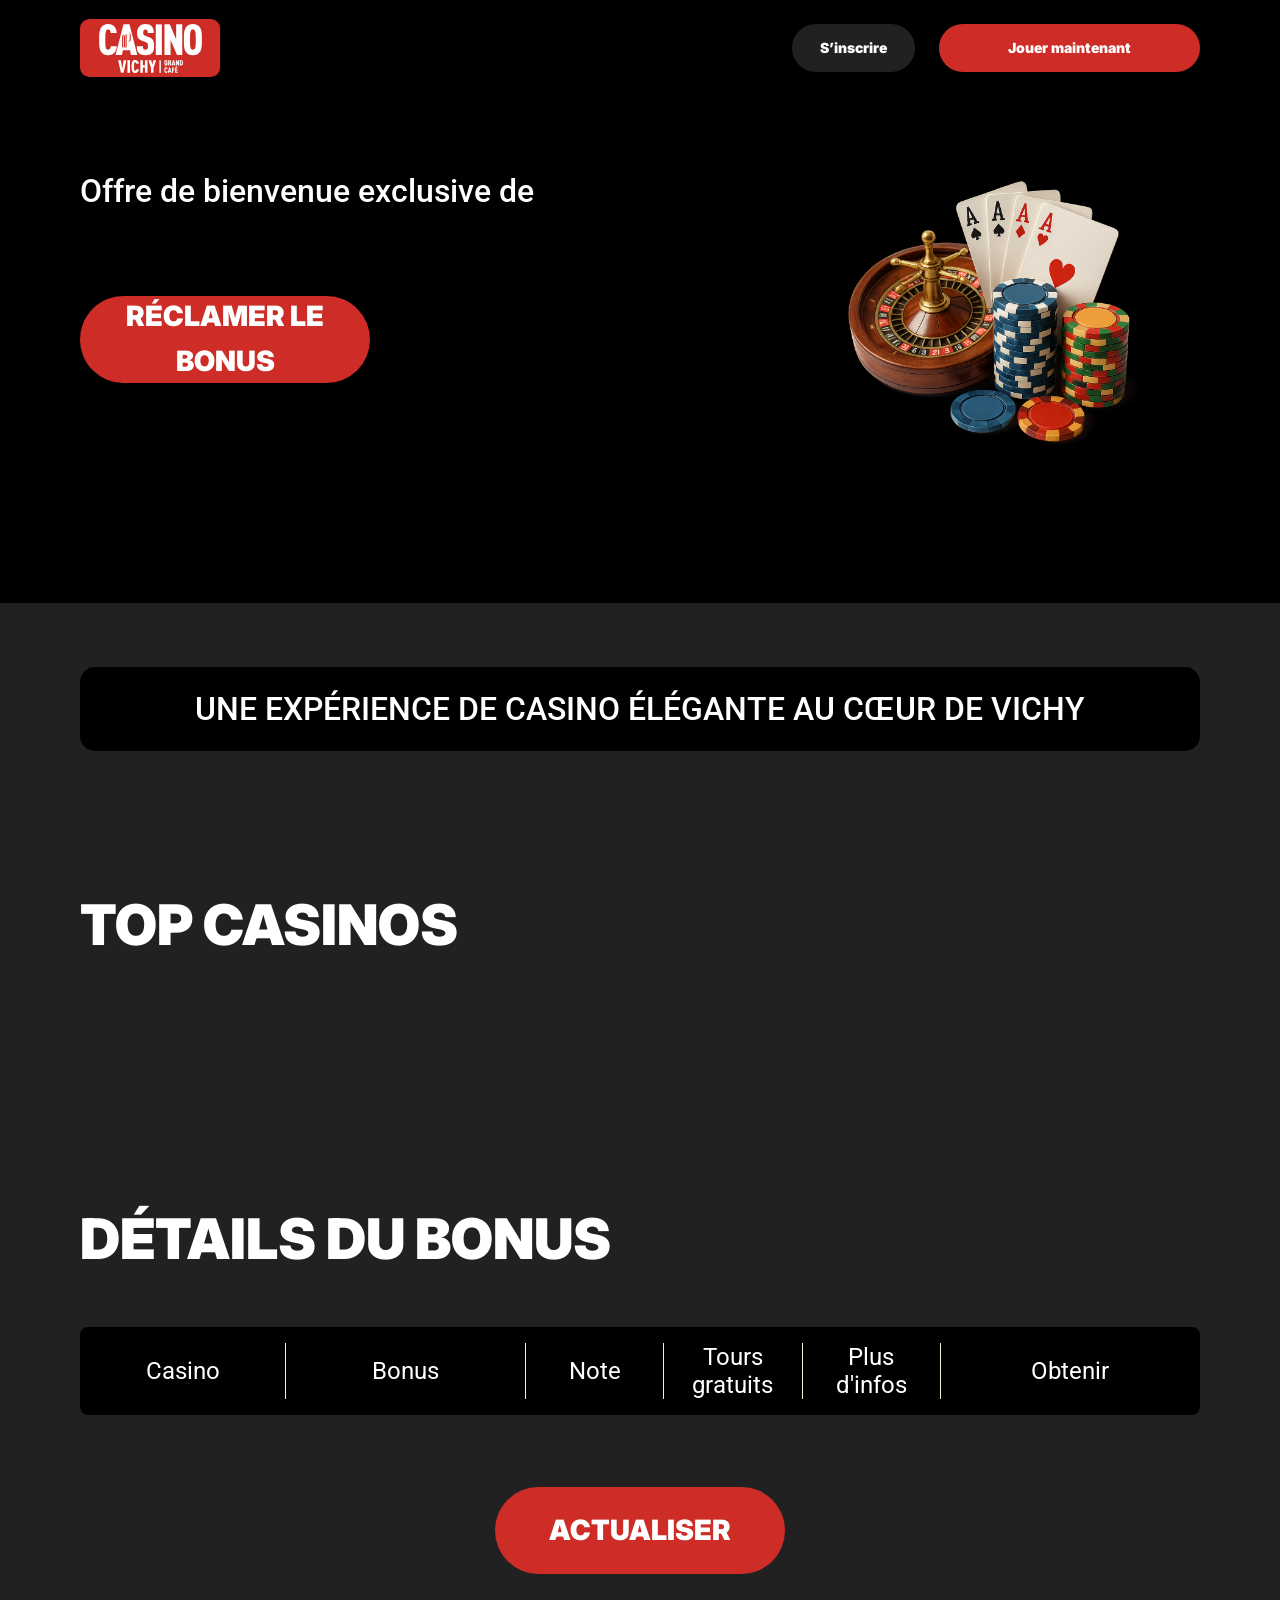
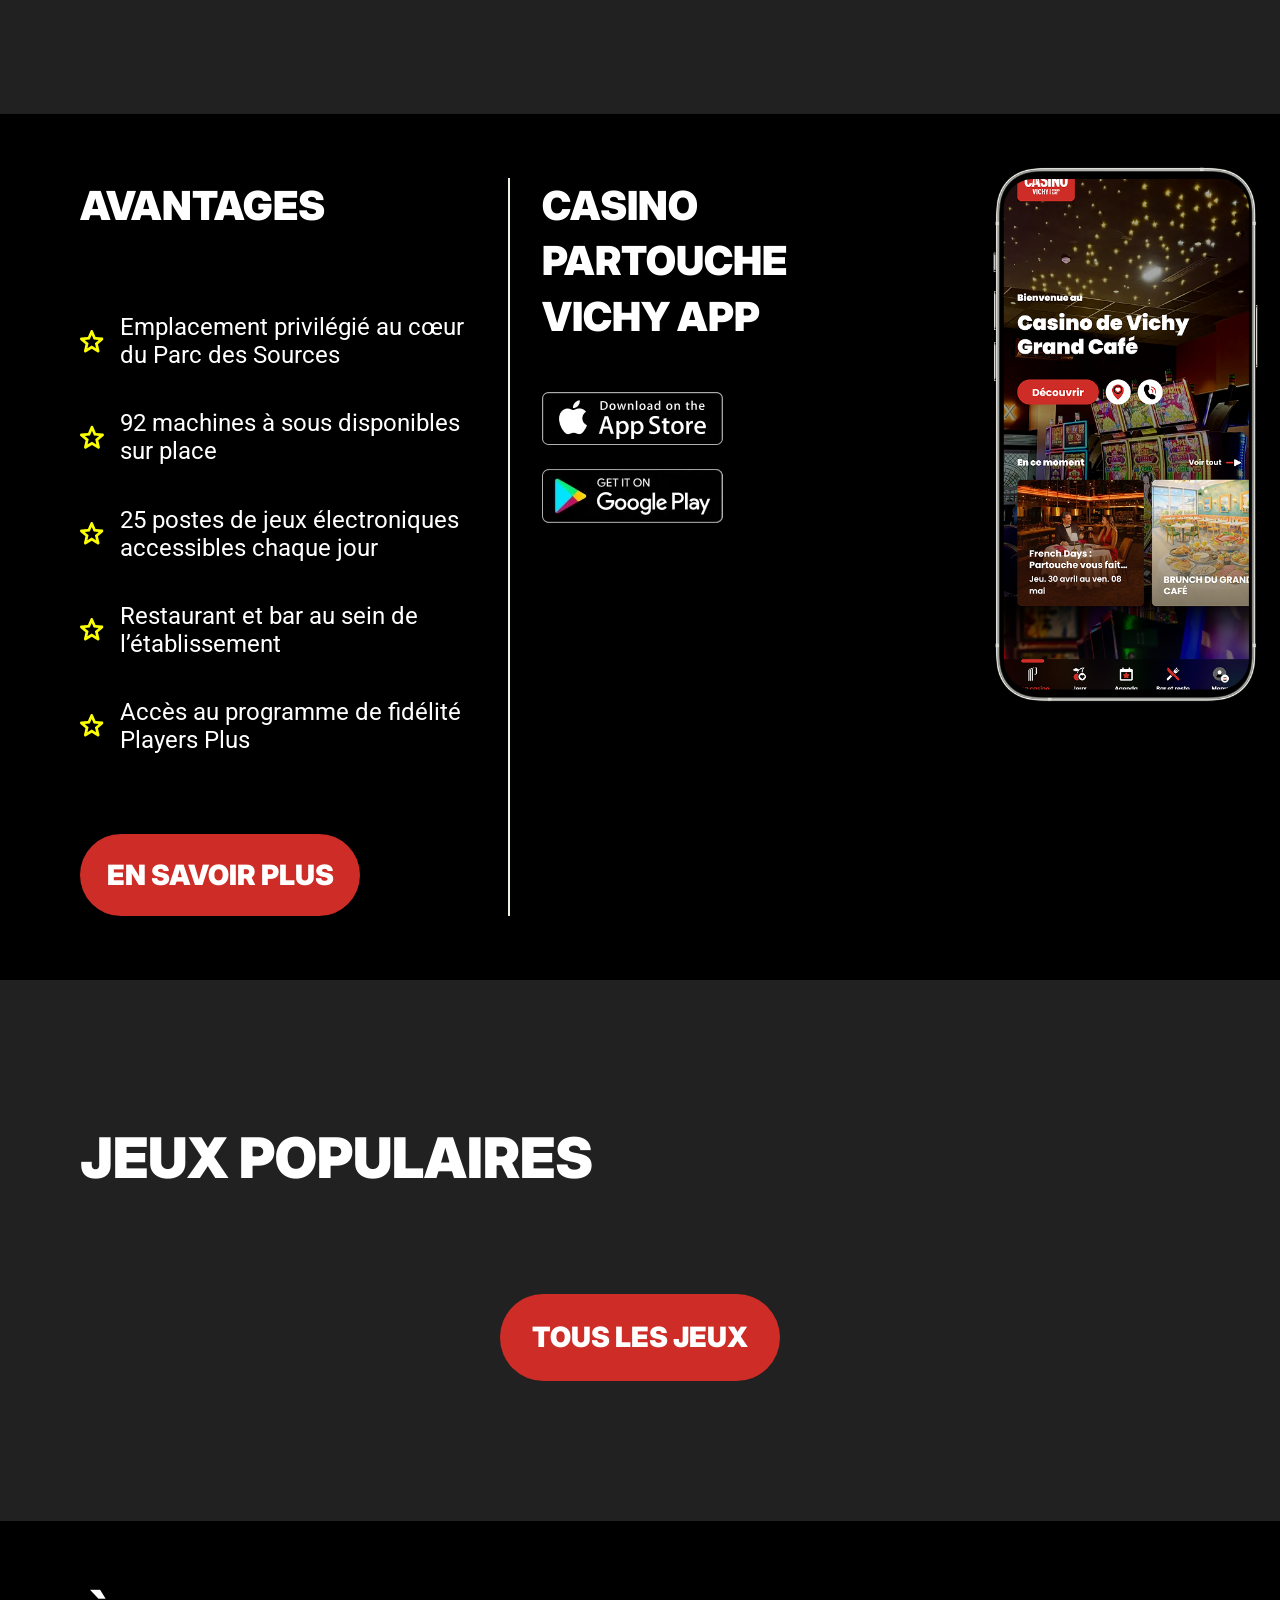
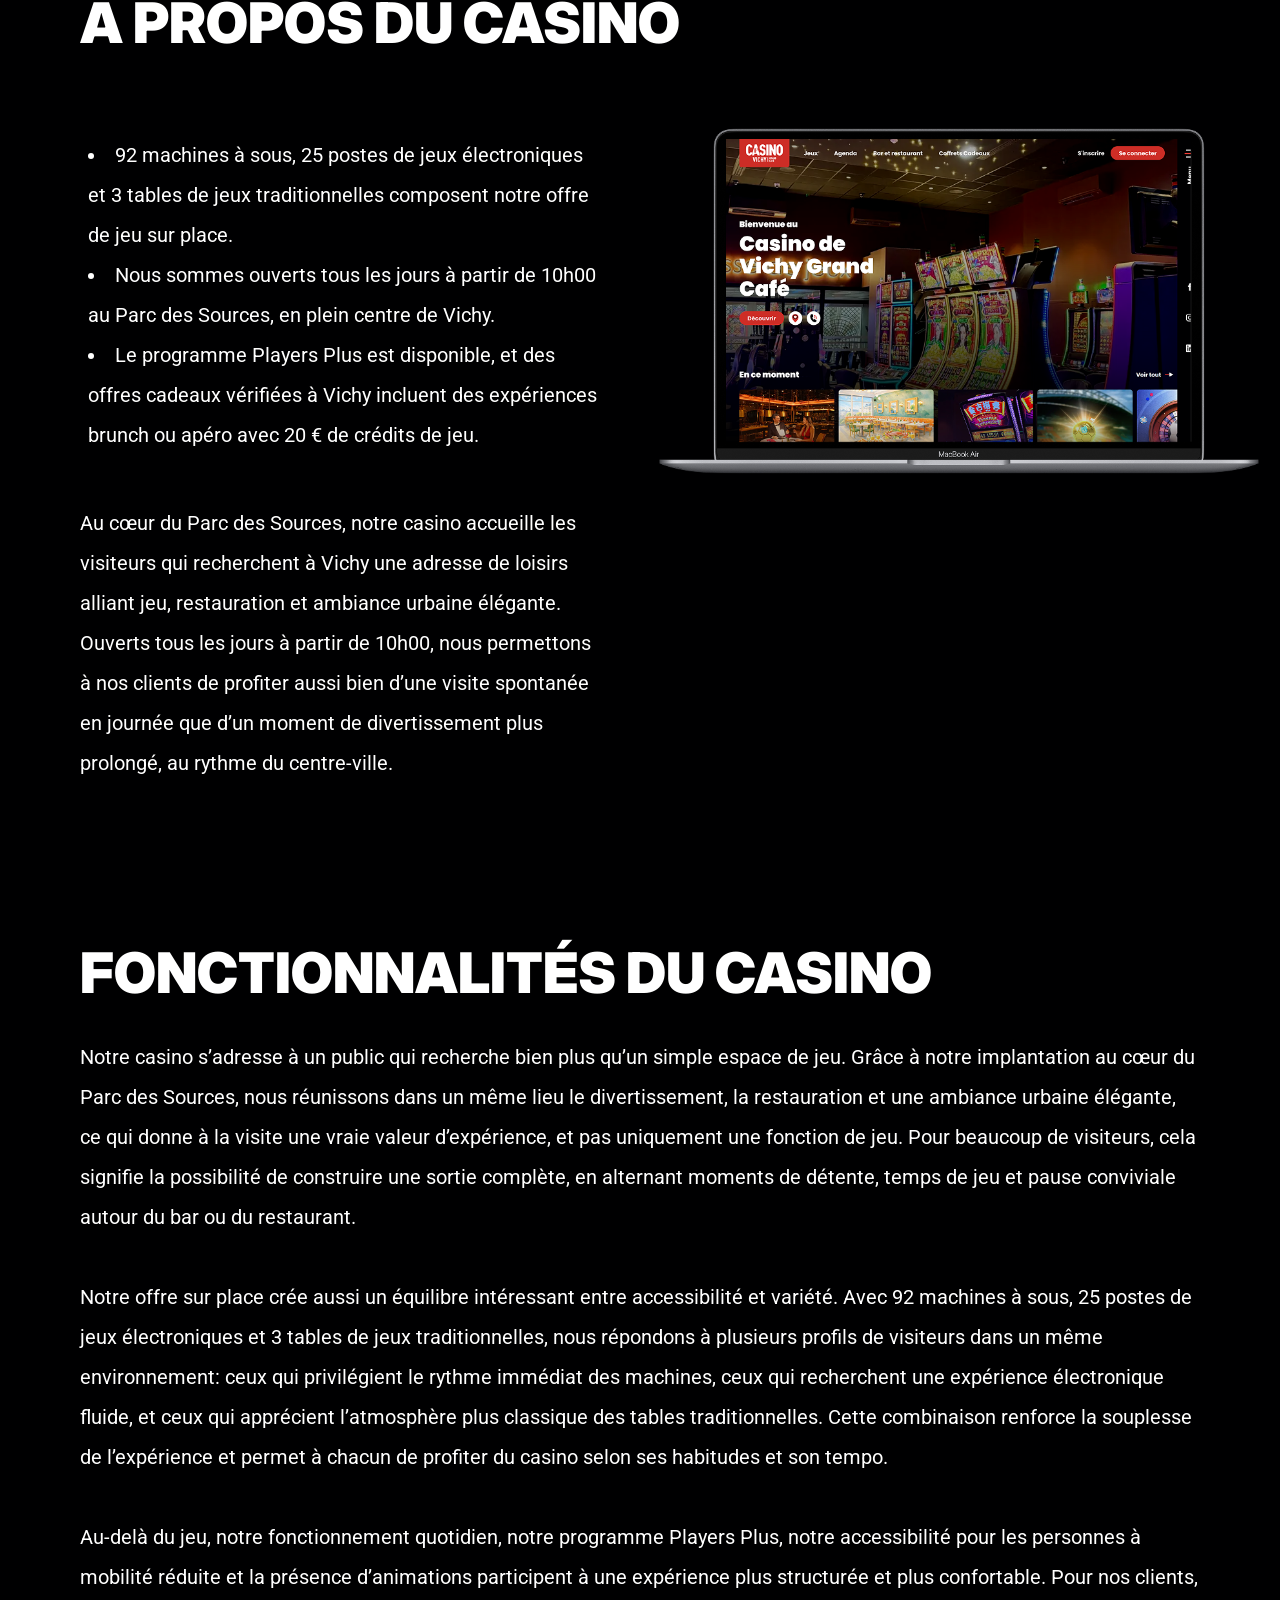
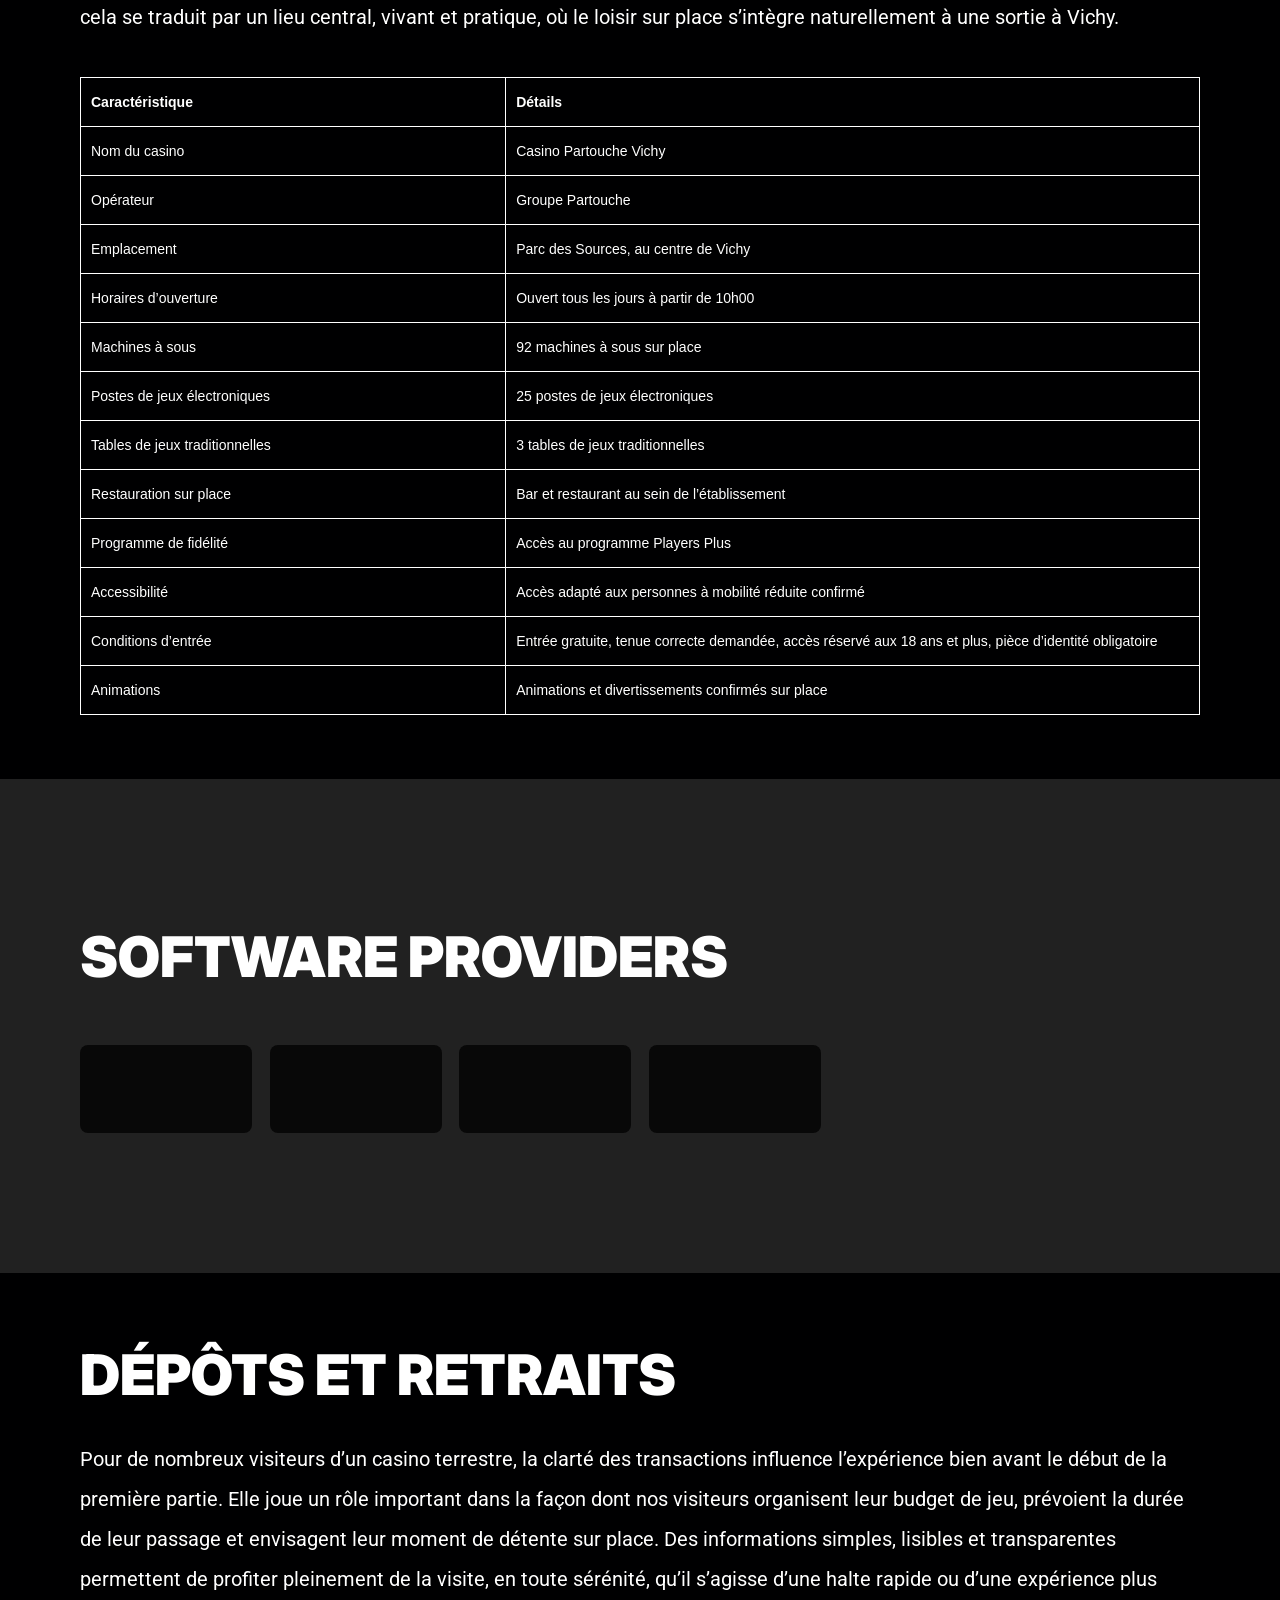
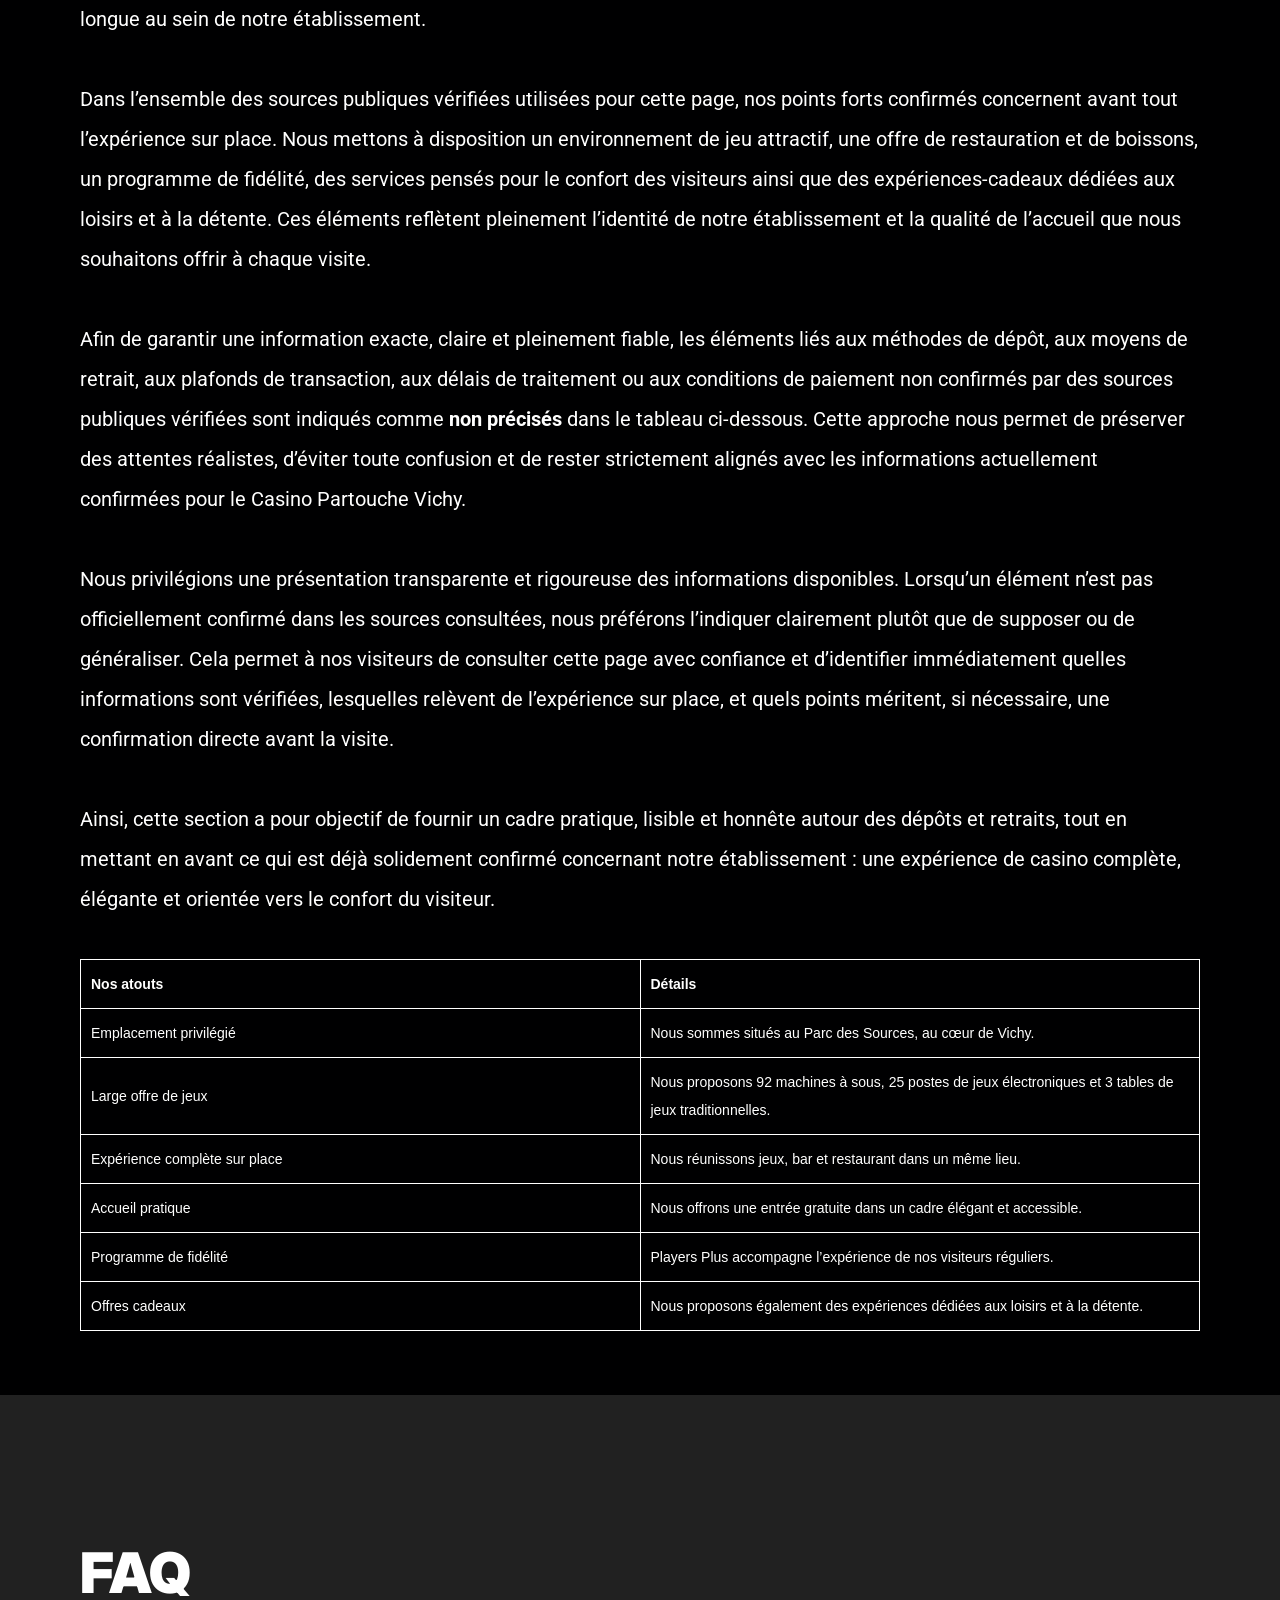
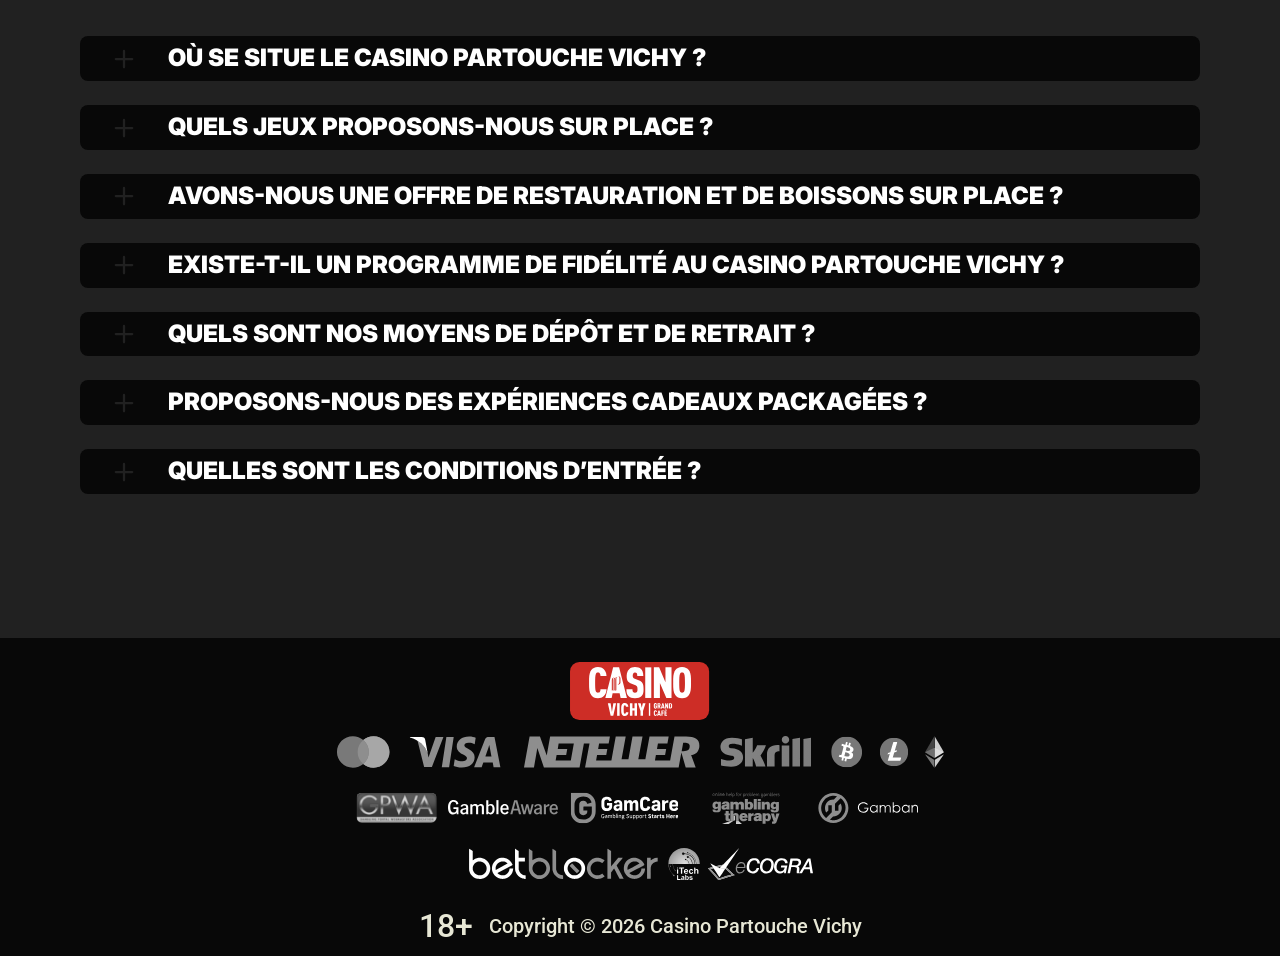
==== index.html @ 3546eb1c "Site update" ====
<!DOCTYPE html>
<html lang="fr-FR">

<head>
    <meta charset="utf-8">

    <script src="./index.js"></script>

    <link rel="manifest" href="./manifest.json">

    <link rel="preconnect" href="https://fonts.googleapis.com" />
    <link rel="preconnect" href="https://fonts.gstatic.com" crossorigin />

    <!-- Google Fonts -->
    <link
            href="https://fonts.googleapis.com/css2?family=Inter:wght@300;400;500;600;700&display=swap"
            rel="stylesheet"
    />
    <!-- Google Fonts -->

    <!-- Google Fonts -->
    <link
            href="https://fonts.googleapis.com/css2?family=Roboto:wght@300;400;500;600;700&display=swap"
            rel="stylesheet"
    />

    <meta name="viewport" content="width=device-width, initial-scale=1, minimum-scale=1, maximum-scale=2">
    <link rel="preload" as="image" href="_assets/images/1776236965-logo.svg" fetchpriority="high">
    <link rel="stylesheet" href="./normalize.css">
    <link rel="stylesheet" href="./index.css">
    <meta name="theme-color" content="">
    <title>Casino Partouche Vichy - Jeux, restauration et expérience sur place</title>
    <meta name="description"
          content="Découvrez le Casino Partouche Vichy, au cœur de Vichy, au Parc des Sources. Nous réunissons 92 machines à sous, 25 postes de jeux électroniques, 3 tables de jeux traditionnelles, une offre de restauration et les avantages Players Plus en un seul lieu.">
    <link rel="canonical" href="https://casino-partouche-vichy.com">
    <meta property="og:title" content="Casino Partouche Vichy - Jeux, restauration et expérience sur place">
    <meta property="og:description"
          content="Découvrez le Casino Partouche Vichy, au cœur de Vichy, au Parc des Sources. Nous réunissons 92 machines à sous, 25 postes de jeux électroniques, 3 tables de jeux traditionnelles, une offre de restauration et les avantages Players Plus en un seul lieu.">
    <meta property="og:url" content="https://casino-partouche-vichy.com">
    <meta property="og:site_name" content="Casino Partouche Vichy - Jeux, restauration et expérience sur place">
    <meta property="og:locale" content="fr-FR">
    <meta property="og:image" content="_assets/images/1776237410-main.svg">
    <meta property="og:image:width" content="1200">
    <meta property="og:image:height" content="630">
    <meta property="og:type" content="website">
    <meta name="twitter:card" content="summary_large_image">
    <meta name="twitter:site" content="casino-partouche-vichy.com">
    <meta name="twitter:title" content="Casino Partouche Vichy - Jeux, restauration et expérience sur place">
    <meta name="twitter:description"
          content="Découvrez le Casino Partouche Vichy, au cœur de Vichy, au Parc des Sources. Nous réunissons 92 machines à sous, 25 postes de jeux électroniques, 3 tables de jeux traditionnelles, une offre de restauration et les avantages Players Plus en un seul lieu.">
    <meta name="twitter:image" content="_assets/images/1776237410-main.svg">
    <meta name="twitter:image:width" content="1200">
    <meta name="twitter:image:height" content="630">
    <link rel="icon" href="_assets/images/1776237419-favicon.svg" type="image/x-icon" sizes="16x16">
    <meta name="language" content="fr-FR">

    <link rel="apple-touch-icon" href="_assets/images/1776236958-favicon.svg" sizes="96x96">
    <link rel="icon" href="_assets/images/1776236958-favicon.svg" type="image/webp" sizes="192x192">

    <link rel="preload" href="_assets/images/1776237612-main.svg" as="image" fetchpriority="high">

    <link rel="alternate" hreflang="x-default" href="https://casino-partouche-vichy.com" />
    <link rel="alternate" hreflang="fr" href="https://casino-partouche-vichy.com" />
</head>

<body>
<svg
        style="display: none"
        xmlns="http://www.w3.org/2000/svg"
        width="1em"
        height="1em"
        viewBox="0 0 256 256"
>
    <symbol id="minus-icon" viewBox="0 0 256 256">
        <path
                fill="#212121"
                d="M228 128a12 12 0 0 1-12 12H40a12 12 0 0 1 0-24h176a12 12 0 0 1 12 12"
        />
    </symbol>
</svg>

<svg
        style="display: none"
        xmlns="http://www.w3.org/2000/svg"
        width="1em"
        height="1em"
        viewBox="0 0 32 32"
>
    <symbol id="globe-icon" viewBox="0 0 32 32">
        <path
                fill="#cd2d26"
                d="M32.032 16c0-8.501-6.677-15.472-15.072-15.969-0.173-0.019-0.346-0.032-0.523-0.032-0.052 0-0.104 0.005-0.156 0.007-0.093-0.002-0.186-0.007-0.281-0.007-8.84 0-16.032 7.178-16.032 16.001s7.192 16.001 16.032 16.001c0.094 0 0.188-0.006 0.281-0.008 0.052 0.002 0.104 0.008 0.156 0.008 0.176 0 0.349-0.012 0.523-0.032 8.395-0.497 15.072-7.468 15.072-15.969zM29.049 21.151c-0.551-0.16-1.935-0.507-4.377-0.794 0.202-1.381 0.313-2.84 0.313-4.357 0-1.196-0.069-2.354-0.197-3.469 3.094-0.37 4.45-0.835 4.54-0.867l-0.372-1.050c0.695 1.659 1.080 3.478 1.080 5.386 0 1.818-0.352 3.555-0.987 5.151zM8.921 16c0-1.119 0.074-2.212 0.21-3.263 1.621 0.127 3.561 0.222 5.839 0.243v6.939c-2.219 0.021-4.114 0.111-5.709 0.234-0.22-1.319-0.34-2.715-0.34-4.154zM16.967 2.132c2.452 0.711 4.552 4.115 5.492 8.628-1.512 0.12-3.332 0.209-5.492 0.229v-8.857zM14.971 2.156v8.832c-2.136-0.021-3.965-0.109-5.502-0.226 0.96-4.457 3.076-7.836 5.502-8.606zM14.971 21.913l0 7.929c-2.263-0.718-4.256-3.705-5.293-7.719 1.492-0.11 3.253-0.189 5.292-0.21zM16.967 29.868l-0-7.955c2.061 0.020 3.814 0.102 5.288 0.217-1.019 4.067-3 7.076-5.288 7.738zM16.967 19.92l0-6.939c2.291-0.021 4.218-0.118 5.818-0.25 0.131 1.053 0.203 2.147 0.203 3.268 0 1.442-0.116 2.84-0.329 4.16-1.575-0.128-3.462-0.219-5.692-0.24zM28.588 9.81c-0.302 0.094-1.564 0.453-4.094 0.751-0.564-2.998-1.584-5.561-2.91-7.412 3.048 1.325 5.535 3.697 7.005 6.661zM11.213 2.831c-1.632 1.873-2.963 4.568-3.691 7.754-2.265-0.245-3.623-0.534-4.166-0.665 1.585-3.27 4.407-5.836 7.856-7.088zM2.614 11.787c0.385 0.104 1.841 0.467 4.549 0.766-0.155 1.107-0.24 2.26-0.24 3.447 0 1.509 0.136 2.96 0.383 4.334-2.325 0.251-3.755 0.552-4.396 0.706-0.607-1.566-0.944-3.264-0.944-5.041 0-1.467 0.228-2.883 0.649-4.213zM3.784 22.886c0.727-0.154 2.029-0.39 3.956-0.591 0.759 2.803 1.993 5.175 3.473 6.874-3.16-1.148-5.79-3.398-7.429-6.282v0zM21.583 28.849c1.195-1.665 2.14-3.907 2.728-6.525 1.982 0.227 3.226 0.494 3.853 0.652-1.5 2.596-3.808 4.669-6.581 5.873z">
        </path>
    </symbol>
</svg>

<svg width="32" height="31" viewBox="0 0 32 31" fill="none" xmlns="http://www.w3.org/2000/svg">
    <symbol id="star-icon" viewBox="0 0 32 31">
        <path d="M10.0431 24.5932L15.8898 21.0667L21.7365 24.6396L20.2052 17.9577L25.3559 13.5031L18.5811 12.8999L15.8898 6.58913L13.1985 12.8535L6.42371 13.4567L11.5744 17.9577L10.0431 24.5932ZM15.8898 25.4285L8.187 30.0687C7.84672 30.2853 7.49096 30.3781 7.11975 30.3471C6.74853 30.3162 6.42371 30.1925 6.1453 29.9759C5.86688 29.7594 5.65034 29.489 5.49566 29.1648C5.34099 28.8406 5.31005 28.4768 5.40286 28.0734L7.44456 19.3034L0.623417 13.4103C0.314068 13.1319 0.121034 12.8145 0.0443157 12.4581C-0.0324028 12.1017 -0.00951111 11.754 0.112991 11.415C0.235493 11.0759 0.421103 10.7975 0.669819 10.5797C0.918536 10.362 1.25882 10.2227 1.69067 10.1621L10.6927 9.37327L14.1729 1.11366C14.3276 0.742438 14.5676 0.464023 14.8931 0.278414C15.2185 0.0928044 15.5507 0 15.8898 0C16.2288 0 16.5611 0.0928044 16.8865 0.278414C17.2119 0.464023 17.452 0.742438 17.6067 1.11366L21.0869 9.37327L30.0889 10.1621C30.522 10.224 30.8623 10.3632 31.1098 10.5797C31.3572 10.7963 31.5428 11.0747 31.6666 11.415C31.7903 11.7553 31.8138 12.1036 31.7371 12.46C31.6604 12.8163 31.4667 13.1331 31.1562 13.4103L24.335 19.3034L26.3767 28.0734C26.4695 28.4756 26.4386 28.8394 26.2839 29.1648C26.1292 29.4902 25.9127 29.7606 25.6343 29.9759C25.3559 30.1912 25.0311 30.315 24.6598 30.3471C24.2886 30.3793 23.9329 30.2865 23.5926 30.0687L15.8898 25.4285Z" fill="#fbff00"/>
    </symbol>
</svg>

<svg
        xmlns="http://www.w3.org/2000/svg"
        width="1em"
        height="1em"
        viewBox="0 0 256 256"
>
    <symbol id="plus-icon" viewBox="0 0 256 256">
        <path
                fill="#212121"
                d="M228 128a12 12 0 0 1-12 12h-76v76a12 12 0 0 1-24 0v-76H40a12 12 0 0 1 0-24h76V40a12 12 0 0 1 24 0v76h76a12 12 0 0 1 12 12"
        />
    </symbol>
</svg>

<svg
        width="33"
        height="32"
        viewBox="0 0 33 32"
        fill="none"
        xmlns="http://www.w3.org/2000/svg"
>
    <symbol id="play-icon" viewBox="0 0 33 32">
        <path
                d="M16.8334 0.0786133C7.9606 0.0786133 0.767578 7.20678 0.767578 15.9998C0.767578 24.7929 7.9606 31.921 16.8334 31.921C25.7061 31.921 32.8992 24.7929 32.8992 15.9998C32.8992 7.20678 25.7061 0.0786133 16.8334 0.0786133ZM22.3861 16.8438L14.3532 21.8192C14.1907 21.9197 14.0059 21.9703 13.821 21.9703C13.6536 21.9703 13.4859 21.929 13.3342 21.8454C13.015 21.67 12.8169 21.3372 12.8169 20.9752V11.0244C12.8169 10.6625 13.015 10.3296 13.3342 10.1543C13.6533 9.97788 14.0436 9.98857 14.3532 10.1805L22.3861 15.1559C22.6796 15.3381 22.858 15.6568 22.858 15.9998C22.858 16.3428 22.6796 16.6616 22.3861 16.8438Z"
                fill="#cd2d26"
        />
    </symbol>
</svg>

<svg
        width="20"
        height="20"
        viewBox="0 0 20 20"
        fill="none"
        xmlns="http://www.w3.org/2000/svg"
>
    <symbol id="information-outline" viewBox="0 0 20 20">
        <path
                d="M9 7H11V5H9V7ZM10 18C5.59 18 2 14.41 2 10C2 5.59 5.59 2 10 2C14.41 2 18 5.59 18 10C18 14.41 14.41 18 10 18ZM10 0C8.68678 0 7.38642 0.258658 6.17317 0.761205C4.95991 1.26375 3.85752 2.00035 2.92893 2.92893C1.05357 4.8043 0 7.34784 0 10C0 12.6522 1.05357 15.1957 2.92893 17.0711C3.85752 17.9997 4.95991 18.7362 6.17317 19.2388C7.38642 19.7413 8.68678 20 10 20C12.6522 20 15.1957 18.9464 17.0711 17.0711C18.9464 15.1957 20 12.6522 20 10C20 8.68678 19.7413 7.38642 19.2388 6.17317C18.7362 4.95991 17.9997 3.85752 17.0711 2.92893C16.1425 2.00035 15.0401 1.26375 13.8268 0.761205C12.6136 0.258658 11.3132 0 10 0ZM9 15H11V9H9V15Z"
                fill="#ffffff"
        />
    </symbol>
</svg>

<div class="wrapper">
    <header class="header" id="top">
        <div class="headerBlock">
            <div class="headerLogoContainer"><a href="https://casino-partouche-vichy.com" aria-label="Main page"><img class="header__logo logo"
                                                                                                     src="_assets/images/1776236965-logo.svg" alt="Casino Partouche Vichy" /></a></div>
            <ul class="nav__list">
                <li class="nav__item"><a class="nav__link" target="_blank" href="casino.html?id=example-offer-id"
                                         aria-label="S’inscrire" id="navSignUp"> S’inscrire </a></li>
                <li class="nav__item nav__itemLarge"><a class="nav__link nav__linkLarge" target="_blank"
                                                        href="casino.html?id=example-offer-id" aria-label="Jouer maintenant" id="navPlayNow"> Jouer maintenant </a>
                </li>
            </ul>
        </div>
    </header>
    <main class="main">
        <section class="heroContainer">
            <div class="hero">
                <div class="heroBlock block">
                    <div class="heroGroup">
                        <div class="heroTextGroup">
                            <p class="heroText heroTextDesktop">Offre de bienvenue exclusive de</p>
                            <p class="heroText heroTextMobile">Offre de bienvenue exclusive de</p>
                            <p class="heroText heroTextBonus" id="bonusText"></p>
                        </div><a target="_blank" class="heroLink" id="bonusLink" href="/" aria-label="Lancer la partie"><span
                            class="heroButton btn btn--large">Réclamer le bonus</span></a>
                    </div>
                </div>
            </div>
            <div class="heroUnder">
                <h1 class="heroText heroMainTitle">Une expérience de casino élégante au cœur de Vichy</h1>
            </div>
        </section>
        <div class="bonusesCircleContainer">
            <section class="topCasino">
                <div class="container">
                    <div class="topCasinoBlock block">
                        <h2 class="topCasinoTitle title"><span>Top casinos <span id="countryName"></span></span>
                        </h2>
                        <div class="topCasinoGroup" id="casinoCardContainer">
                            <!-- Casino cards will be dynamically inserted here --></div><button
                            class="topCasinoButton btn btn--large" id="showMoreButton"> Tous les casinos </button>
                    </div>
                </div>
            </section>
            <section class="bonusDetails" id="bonuses">
                <div class="container">
                    <div class="bonusDetailsBlock block">
                        <h2 class="bonusDetailsTitle title"><span>Détails du bonus</span></h2>
                        <div class="bonusDetailsGroup">
                            <div class="bonusTable">
                                <div class="bogradientContainer">
                                    <div class="bonusTableRow bonusTableHeader">
                                        <div class="bonusTableHead">
                                            <p class="bonusHeaderText bonusHeaderCasino">Casino</p>
                                        </div>
                                        <div class="bonusTableHead">
                                            <p class="bonusHeaderText bonusDetailsWelcome">Bonus</p>
                                        </div>
                                        <div class="bonusTableHead">
                                            <p class="bonusHeaderText">Note</p>
                                        </div>
                                        <div class="bonusTableHead">
                                            <p class="bonusHeaderText bonusHeaderTextSpins">Tours gratuits</p>
                                        </div>
                                        <div class="bonusTableHead">
                                            <p class="bonusHeaderText">Plus d'infos</p>
                                        </div>
                                        <div class="bonusTableHead">
                                            <p class="bonusHeaderText bonusClaimBonus">Obtenir</p>
                                        </div>
                                    </div>
                                </div><!-- Bonus rows will be dynamically inserted here -->
                                <div id="bonusTableRows"></div>
                            </div>
                        </div><button class="bonusDetailsButton btn btn--large" id="refreshButton"> Actualiser
                    </button>
                    </div>
                </div>
            </section>
        </div>
        <div class="advantagesCircleContainer">
            <section class="advantages">
                <div class="container">
                    <div class="advantagesBlock block">
                        <div class="advantagesDescription">
                            <h2 class="advantagesTitle title">Avantages</h2>
                            <ul class="advantagesList">
                                <li class="providersGroup"></li>
                                <li class="advantagesItem">
                                    <svg class="advantagesStar" width="30" height="29">
                                        <use href="#star-icon"></use>
                                    </svg>
                                    <p class="advantagesText">Emplacement privilégié au cœur du Parc des Sources</p>
                                </li>
                                <li class="advantagesItem">
                                    <svg class="advantagesStar" width="30" height="29">
                                        <use href="#star-icon"></use>
                                    </svg>
                                    <p class="advantagesText">92 machines à sous disponibles sur place</p>
                                </li>
                                <li class="advantagesItem">
                                    <svg class="advantagesStar" width="30" height="29">
                                        <use href="#star-icon"></use>
                                    </svg>
                                    <p class="advantagesText">25 postes de jeux électroniques accessibles chaque jour</p>
                                </li>
                                <li class="advantagesItem">
                                    <svg class="advantagesStar" width="30" height="29">
                                        <use href="#star-icon"></use>
                                    </svg>
                                    <p class="advantagesText">Restaurant et bar au sein de l’établissement</p>
                                </li>
                                <li class="advantagesItem">
                                    <svg class="advantagesStar" width="30" height="29">
                                        <use href="#star-icon"></use>
                                    </svg>
                                    <p class="advantagesText">Accès au programme de fidélité Players Plus</p>
                                </li>
                                <li class="providersGroup"></li>
                            </ul><a class="advantagesLink" id="advantagesLink" target="_blank" href="/" aria-label="En savoir plus"><span
                                class="advantagesButton btn btn--large">En savoir plus</span></a>
                        </div>
                        <div class="advantagesMobile">
                            <h2 class="advantagesTitle title advantagesAppTitle">Casino Partouche Vichy App</h2><img
                                class="advantagesMobilePhone" src="_assets/images/1776237980-mobile1.svg" title="Casino Partouche Vichy Mobile"
                                alt="Casino Partouche Vichy App" />
                            <div class="advantagesStoreGroup"><a href="/" id="appStoreLink" aria-label="Play game"
                                                                 target="_blank"><img class="advantagesStore" width="181" height="53"
                                                                                      src="./assets/images/advantages/app-store.webp" alt="iOs App " title="Casino Partouche Vichy App"/></a><a
                                    href="/" id="googlePlayLink" aria-label="Play game" target="_blank"><img
                                    class="advantagesStore" width="181" height="54"
                                    src="./assets/images/advantages/google-play.webp" alt="android App Casino Partouche Vichy App" title="Casino Partouche Vichy App" /></a>
                            </div>
                        </div>
                    </div>
                </div>
            </section>
            <section class="games" id="games">
                <div class="container">
                    <div class="gamesBlock block">
                        <h2 class="gamesTitle title"><span>Jeux populaires</span></h2>
                        <div class="gamesGroup" id="gamesContainer"><!-- Games will be dynamically inserted here -->
                        </div><a target="_blank" class="gamesLink" id="allGamesLink" href="/" aria-label="Tous les jeux"><span
                            class="gamesButton btn btn--large">Tous les jeux</span></a>
                    </div>
                </div>
            </section>
        </div>
        <div class="historyCircleContainer">
            <section class="history">
                <div class="container">
                    <div class="historyBlock block">
                        <h2 class="historyTitle title">À propos du casino</h2>
                        <div class="historyGroup">
                            <div class="historyColumn">
                                <div class="historyText">
                                    <p class="historyDescription"></p>
                                    <ul class="historyList">
                                        <li class="historyItem">92 machines à sous, 25 postes de jeux électroniques et 3 tables de jeux traditionnelles composent notre offre de jeu sur place.</li>
                                        <li class="historyItem">Nous sommes ouverts tous les jours à partir de 10h00 au Parc des Sources, en plein centre de Vichy.</li>
                                        <li class="historyItem">Le programme Players Plus est disponible, et des offres cadeaux vérifiées à Vichy incluent des expériences brunch ou apéro avec 20 € de crédits de jeu.</li>
                                    </ul>
                                    <p class="historyDescription">Au cœur du Parc des Sources, notre casino accueille les visiteurs qui recherchent à Vichy une adresse de loisirs alliant jeu, restauration et ambiance urbaine élégante. Ouverts tous les jours à partir de 10h00, nous permettons à nos clients de profiter aussi bien d’une visite spontanée en journée que d’un moment de divertissement plus prolongé, au rythme du centre-ville.</p>
                                </div>
                            </div>
                            <div class="historyColumn"><img class="historyImage"
                                                            src="_assets/images/1776238252-dekstop1.svg" alt="À propos du casino" title="Casino Partouche Vichy Desktop"/></div>
                        </div>
                        <p class="historyDescription"></p>
                    </div>
                </div>
            </section>
        </div>
        <div class="historyCircleContainer">
            <section class="history">
                <div class="container">
                    <div class="historyBlock block">
                        <h2 class="historyTitle title">Fonctionnalités du casino</h2>
                        <div class="historyDescription"><p>Notre casino s’adresse à un public qui recherche bien plus qu’un simple espace de jeu. Grâce à notre implantation au cœur du Parc des Sources, nous réunissons dans un même lieu le divertissement, la restauration et une ambiance urbaine élégante, ce qui donne à la visite une vraie valeur d’expérience, et pas uniquement une fonction de jeu. Pour beaucoup de visiteurs, cela signifie la possibilité de construire une sortie complète, en alternant moments de détente, temps de jeu et pause conviviale autour du bar ou du restaurant.</p>
<br>
<p>Notre offre sur place crée aussi un équilibre intéressant entre accessibilité et variété. Avec 92 machines à sous, 25 postes de jeux électroniques et 3 tables de jeux traditionnelles, nous répondons à plusieurs profils de visiteurs dans un même environnement: ceux qui privilégient le rythme immédiat des machines, ceux qui recherchent une expérience électronique fluide, et ceux qui apprécient l’atmosphère plus classique des tables traditionnelles. Cette combinaison renforce la souplesse de l’expérience et permet à chacun de profiter du casino selon ses habitudes et son tempo.</p>
<br>
<p>Au-delà du jeu, notre fonctionnement quotidien, notre programme Players Plus, notre accessibilité pour les personnes à mobilité réduite et la présence d’animations participent à une expérience plus structurée et plus confortable. Pour nos clients, cela se traduit par un lieu central, vivant et pratique, où le loisir sur place s’intègre naturellement à une sortie à Vichy.</p><br>

<div style="width:100%; max-width:100%; overflow:hidden;">
  <table style="width:100%; max-width:100%; border-collapse:collapse; table-layout:fixed; font-family:Arial, sans-serif; font-size:clamp(9px, 2.2vw, 14px); color:#ffffff; background:transparent;">
    
    <tr>
      <th style="width:38%; border:1px solid #ffffff; padding:clamp(5px, 1.5vw, 10px); text-align:left; vertical-align:top; color:#ffffff; background:transparent; word-break:break-word;">
        Caractéristique
      </th>
      <th style="width:62%; border:1px solid #ffffff; padding:clamp(5px, 1.5vw, 10px); text-align:left; vertical-align:top; color:#ffffff; background:transparent; word-break:break-word;">
        Détails
      </th>
    </tr>

    <tr>
      <td style="border:1px solid #ffffff; padding:clamp(5px, 1.5vw, 10px); vertical-align:top; color:#ffffff; background:transparent; word-break:break-word;">
        Nom du casino
      </td>
      <td style="border:1px solid #ffffff; padding:clamp(5px, 1.5vw, 10px); vertical-align:top; color:#ffffff; background:transparent; word-break:break-word;">
        Casino Partouche Vichy
      </td>
    </tr>

    <tr>
      <td style="border:1px solid #ffffff; padding:clamp(5px, 1.5vw, 10px); vertical-align:top; color:#ffffff; background:transparent; word-break:break-word;">
        Opérateur
      </td>
      <td style="border:1px solid #ffffff; padding:clamp(5px, 1.5vw, 10px); vertical-align:top; color:#ffffff; background:transparent; word-break:break-word;">
        Groupe Partouche
      </td>
    </tr>

    <tr>
      <td style="border:1px solid #ffffff; padding:clamp(5px, 1.5vw, 10px); vertical-align:top; color:#ffffff; background:transparent; word-break:break-word;">
        Emplacement
      </td>
      <td style="border:1px solid #ffffff; padding:clamp(5px, 1.5vw, 10px); vertical-align:top; color:#ffffff; background:transparent; word-break:break-word;">
        Parc des Sources, au centre de Vichy
      </td>
    </tr>

    <tr>
      <td style="border:1px solid #ffffff; padding:clamp(5px, 1.5vw, 10px); vertical-align:top; color:#ffffff; background:transparent; word-break:break-word;">
        Horaires d’ouverture
      </td>
      <td style="border:1px solid #ffffff; padding:clamp(5px, 1.5vw, 10px); vertical-align:top; color:#ffffff; background:transparent; word-break:break-word;">
        Ouvert tous les jours à partir de 10h00
      </td>
    </tr>

    <tr>
      <td style="border:1px solid #ffffff; padding:clamp(5px, 1.5vw, 10px); vertical-align:top; color:#ffffff; background:transparent; word-break:break-word;">
        Machines à sous
      </td>
      <td style="border:1px solid #ffffff; padding:clamp(5px, 1.5vw, 10px); vertical-align:top; color:#ffffff; background:transparent; word-break:break-word;">
        92 machines à sous sur place
      </td>
    </tr>

    <tr>
      <td style="border:1px solid #ffffff; padding:clamp(5px, 1.5vw, 10px); vertical-align:top; color:#ffffff; background:transparent; word-break:break-word;">
        Postes de jeux électroniques
      </td>
      <td style="border:1px solid #ffffff; padding:clamp(5px, 1.5vw, 10px); vertical-align:top; color:#ffffff; background:transparent; word-break:break-word;">
        25 postes de jeux électroniques
      </td>
    </tr>

    <tr>
      <td style="border:1px solid #ffffff; padding:clamp(5px, 1.5vw, 10px); vertical-align:top; color:#ffffff; background:transparent; word-break:break-word;">
        Tables de jeux traditionnelles
      </td>
      <td style="border:1px solid #ffffff; padding:clamp(5px, 1.5vw, 10px); vertical-align:top; color:#ffffff; background:transparent; word-break:break-word;">
        3 tables de jeux traditionnelles
      </td>
    </tr>

    <tr>
      <td style="border:1px solid #ffffff; padding:clamp(5px, 1.5vw, 10px); vertical-align:top; color:#ffffff; background:transparent; word-break:break-word;">
        Restauration sur place
      </td>
      <td style="border:1px solid #ffffff; padding:clamp(5px, 1.5vw, 10px); vertical-align:top; color:#ffffff; background:transparent; word-break:break-word;">
        Bar et restaurant au sein de l’établissement
      </td>
    </tr>

    <tr>
      <td style="border:1px solid #ffffff; padding:clamp(5px, 1.5vw, 10px); vertical-align:top; color:#ffffff; background:transparent; word-break:break-word;">
        Programme de fidélité
      </td>
      <td style="border:1px solid #ffffff; padding:clamp(5px, 1.5vw, 10px); vertical-align:top; color:#ffffff; background:transparent; word-break:break-word;">
        Accès au programme Players Plus
      </td>
    </tr>

    <tr>
      <td style="border:1px solid #ffffff; padding:clamp(5px, 1.5vw, 10px); vertical-align:top; color:#ffffff; background:transparent; word-break:break-word;">
        Accessibilité
      </td>
      <td style="border:1px solid #ffffff; padding:clamp(5px, 1.5vw, 10px); vertical-align:top; color:#ffffff; background:transparent; word-break:break-word;">
        Accès adapté aux personnes à mobilité réduite confirmé
      </td>
    </tr>

    <tr>
      <td style="border:1px solid #ffffff; padding:clamp(5px, 1.5vw, 10px); vertical-align:top; color:#ffffff; background:transparent; word-break:break-word;">
        Conditions d’entrée
      </td>
      <td style="border:1px solid #ffffff; padding:clamp(5px, 1.5vw, 10px); vertical-align:top; color:#ffffff; background:transparent; word-break:break-word;">
        Entrée gratuite, tenue correcte demandée, accès réservé aux 18 ans et plus, pièce d’identité obligatoire
      </td>
    </tr>

    <tr>
      <td style="border:1px solid #ffffff; padding:clamp(5px, 1.5vw, 10px); vertical-align:top; color:#ffffff; background:transparent; word-break:break-word;">
        Animations
      </td>
      <td style="border:1px solid #ffffff; padding:clamp(5px, 1.5vw, 10px); vertical-align:top; color:#ffffff; background:transparent; word-break:break-word;">
        Animations et divertissements confirmés sur place
      </td>
    </tr>

  </table>
</div></div>
                    </div>
                </div>
            </section>
        </div>


        <section class="">
            <div class="container">
                <div class="sprovidersBlock block">
                    <h2 class="sprovidersTitle title"> Software Providers </h2>
                    <div class="sprovidersGroup" id="providersContainer">
                        <!-- Provider images will be dynamically inserted here --></div>
                </div>
            </div>
        </section>

        <div class="historyCircleContainer">
            <section class="history">
                <div class="container">
                    <div class="historyBlock block">
                        <h2 class="historyTitle title">Dépôts et retraits</h2>
                        <div class="historyDescription"><p>Pour de nombreux visiteurs d’un casino terrestre, la clarté des transactions influence l’expérience bien avant le début de la première partie. Elle joue un rôle important dans la façon dont nos visiteurs organisent leur budget de jeu, prévoient la durée de leur passage et envisagent leur moment de détente sur place. Des informations simples, lisibles et transparentes permettent de profiter pleinement de la visite, en toute sérénité, qu’il s’agisse d’une halte rapide ou d’une expérience plus longue au sein de notre établissement.</p>
<br>
<p>Dans l’ensemble des sources publiques vérifiées utilisées pour cette page, nos points forts confirmés concernent avant tout l’expérience sur place. Nous mettons à disposition un environnement de jeu attractif, une offre de restauration et de boissons, un programme de fidélité, des services pensés pour le confort des visiteurs ainsi que des expériences-cadeaux dédiées aux loisirs et à la détente. Ces éléments reflètent pleinement l’identité de notre établissement et la qualité de l’accueil que nous souhaitons offrir à chaque visite.</p>
<br>
<p>Afin de garantir une information exacte, claire et pleinement fiable, les éléments liés aux méthodes de dépôt, aux moyens de retrait, aux plafonds de transaction, aux délais de traitement ou aux conditions de paiement non confirmés par des sources publiques vérifiées sont indiqués comme <strong>non précisés</strong> dans le tableau ci-dessous. Cette approche nous permet de préserver des attentes réalistes, d’éviter toute confusion et de rester strictement alignés avec les informations actuellement confirmées pour le Casino Partouche Vichy.</p>
<br>
<p>Nous privilégions une présentation transparente et rigoureuse des informations disponibles. Lorsqu’un élément n’est pas officiellement confirmé dans les sources consultées, nous préférons l’indiquer clairement plutôt que de supposer ou de généraliser. Cela permet à nos visiteurs de consulter cette page avec confiance et d’identifier immédiatement quelles informations sont vérifiées, lesquelles relèvent de l’expérience sur place, et quels points méritent, si nécessaire, une confirmation directe avant la visite.</p>
<br>
<p>Ainsi, cette section a pour objectif de fournir un cadre pratique, lisible et honnête autour des dépôts et retraits, tout en mettant en avant ce qui est déjà solidement confirmé concernant notre établissement : une expérience de casino complète, élégante et orientée vers le confort du visiteur.</p>
<br>
<div style="width:100%; max-width:100%; overflow:hidden;">
  <table style="width:100%; max-width:100%; border-collapse:collapse; table-layout:fixed; font-family:Arial, sans-serif; font-size:clamp(9px, 2.2vw, 14px); color:#ffffff; background:transparent;">
    
    <tr>
      <th style="border:1px solid #ffffff; padding:clamp(5px, 1.5vw, 10px); text-align:left; color:#ffffff; background:transparent; word-break:break-word;">
        Nos atouts
      </th>
      <th style="border:1px solid #ffffff; padding:clamp(5px, 1.5vw, 10px); text-align:left; color:#ffffff; background:transparent; word-break:break-word;">
        Détails
      </th>
    </tr>

    <tr>
      <td style="border:1px solid #ffffff; padding:clamp(5px, 1.5vw, 10px); color:#ffffff; background:transparent; word-break:break-word;">
        Emplacement privilégié
      </td>
      <td style="border:1px solid #ffffff; padding:clamp(5px, 1.5vw, 10px); color:#ffffff; background:transparent; word-break:break-word;">
        Nous sommes situés au Parc des Sources, au cœur de Vichy.
      </td>
    </tr>

    <tr>
      <td style="border:1px solid #ffffff; padding:clamp(5px, 1.5vw, 10px); color:#ffffff; background:transparent; word-break:break-word;">
        Large offre de jeux
      </td>
      <td style="border:1px solid #ffffff; padding:clamp(5px, 1.5vw, 10px); color:#ffffff; background:transparent; word-break:break-word;">
        Nous proposons 92 machines à sous, 25 postes de jeux électroniques et 3 tables de jeux traditionnelles.
      </td>
    </tr>

    <tr>
      <td style="border:1px solid #ffffff; padding:clamp(5px, 1.5vw, 10px); color:#ffffff; background:transparent; word-break:break-word;">
        Expérience complète sur place
      </td>
      <td style="border:1px solid #ffffff; padding:clamp(5px, 1.5vw, 10px); color:#ffffff; background:transparent; word-break:break-word;">
        Nous réunissons jeux, bar et restaurant dans un même lieu.
      </td>
    </tr>

    <tr>
      <td style="border:1px solid #ffffff; padding:clamp(5px, 1.5vw, 10px); color:#ffffff; background:transparent; word-break:break-word;">
        Accueil pratique
      </td>
      <td style="border:1px solid #ffffff; padding:clamp(5px, 1.5vw, 10px); color:#ffffff; background:transparent; word-break:break-word;">
        Nous offrons une entrée gratuite dans un cadre élégant et accessible.
      </td>
    </tr>

    <tr>
      <td style="border:1px solid #ffffff; padding:clamp(5px, 1.5vw, 10px); color:#ffffff; background:transparent; word-break:break-word;">
        Programme de fidélité
      </td>
      <td style="border:1px solid #ffffff; padding:clamp(5px, 1.5vw, 10px); color:#ffffff; background:transparent; word-break:break-word;">
        Players Plus accompagne l’expérience de nos visiteurs réguliers.
      </td>
    </tr>

    <tr>
      <td style="border:1px solid #ffffff; padding:clamp(5px, 1.5vw, 10px); color:#ffffff; background:transparent; word-break:break-word;">
        Offres cadeaux
      </td>
      <td style="border:1px solid #ffffff; padding:clamp(5px, 1.5vw, 10px); color:#ffffff; background:transparent; word-break:break-word;">
        Nous proposons également des expériences dédiées aux loisirs et à la détente.
      </td>
    </tr>

  </table>
</div></div>
                    </div>
                </div>
            </section>
        </div>

        <section class="faq">
            <div class="container">
                <div class="faqBlock block">
                    <h2 class="faqTitle title"><span>FAQ</span></h2>
                    <div class="faqGroup"><input class="faqInput" type="checkbox" id="o_se_situe_le_casino_partouche_vichy_"/><label
                            class="faqLabel" for="o_se_situe_le_casino_partouche_vichy_">

                        <svg class="faqIcon" width="24" height="24" aria-hidden="true">
                            <use class="plus" href="#plus-icon"></use>
                            <use class="minus" href="#minus-icon"></use>
                        </svg>

                        <span class="gradientContainer"> Où se situe le Casino Partouche Vichy ? </span></label>
                        <div class="faqContent">
                            <p>Nous sommes situés au Parc des Sources, en plein centre de Vichy.</p>
                        </div>
                    </div>
                    <div class="faqGroup"><input class="faqInput" type="checkbox" id="quels_jeux_proposonsnous_sur_place_"/><label
                            class="faqLabel" for="quels_jeux_proposonsnous_sur_place_">

                        <svg class="faqIcon" width="24" height="24" aria-hidden="true">
                            <use class="plus" href="#plus-icon"></use>
                            <use class="minus" href="#minus-icon"></use>
                        </svg>

                        <span class="gradientContainer"> Quels jeux proposons-nous sur place ? </span></label>
                        <div class="faqContent">
                            <p>Notre profil public vérifié confirme 92 machines à sous, 25 postes de jeux électroniques et 3 tables de jeux traditionnelles.</p>
                        </div>
                    </div>
                    <div class="faqGroup"><input class="faqInput" type="checkbox" id="avonsnous_une_offre_de_restauration_et_de_boissons_sur_place_"/><label
                            class="faqLabel" for="avonsnous_une_offre_de_restauration_et_de_boissons_sur_place_">

                        <svg class="faqIcon" width="24" height="24" aria-hidden="true">
                            <use class="plus" href="#plus-icon"></use>
                            <use class="minus" href="#minus-icon"></use>
                        </svg>

                        <span class="gradientContainer"> Avons-nous une offre de restauration et de boissons sur place ? </span></label>
                        <div class="faqContent">
                            <p>Oui. Nous disposons d’un bar et d’un restaurant au sein de l’établissement.</p>
                        </div>
                    </div>
                    <div class="faqGroup"><input class="faqInput" type="checkbox" id="existetil_un_programme_de_fidlit_au_casino_partouche_vichy_"/><label
                            class="faqLabel" for="existetil_un_programme_de_fidlit_au_casino_partouche_vichy_">

                        <svg class="faqIcon" width="24" height="24" aria-hidden="true">
                            <use class="plus" href="#plus-icon"></use>
                            <use class="minus" href="#minus-icon"></use>
                        </svg>

                        <span class="gradientContainer"> Existe-t-il un programme de fidélité au Casino Partouche Vichy ? </span></label>
                        <div class="faqContent">
                            <p>Oui. Le programme Players Plus est disponible.</p>
                        </div>
                    </div>
                    <div class="faqGroup"><input class="faqInput" type="checkbox" id="quels_sont_nos_moyens_de_dpt_et_de_retrait_"/><label
                            class="faqLabel" for="quels_sont_nos_moyens_de_dpt_et_de_retrait_">

                        <svg class="faqIcon" width="24" height="24" aria-hidden="true">
                            <use class="plus" href="#plus-icon"></use>
                            <use class="minus" href="#minus-icon"></use>
                        </svg>

                        <span class="gradientContainer"> Quels sont nos moyens de dépôt et de retrait ? </span></label>
                        <div class="faqContent">
                            <p>Non précisé.</p>
                        </div>
                    </div>
                    <div class="faqGroup"><input class="faqInput" type="checkbox" id="proposonsnous_des_expriences_cadeaux_packages_"/><label
                            class="faqLabel" for="proposonsnous_des_expriences_cadeaux_packages_">

                        <svg class="faqIcon" width="24" height="24" aria-hidden="true">
                            <use class="plus" href="#plus-icon"></use>
                            <use class="minus" href="#minus-icon"></use>
                        </svg>

                        <span class="gradientContainer"> Proposons-nous des expériences cadeaux packagées ? </span></label>
                        <div class="faqContent">
                            <p>Oui. Les offres cadeaux vérifiées à Vichy comprennent notamment un brunch pour deux et des expériences apéritif avec 20 € de crédits de jeu.</p>
                        </div>
                    </div>
                    <div class="faqGroup"><input class="faqInput" type="checkbox" id="quelles_sont_les_conditions_dentre_"/><label
                            class="faqLabel" for="quelles_sont_les_conditions_dentre_">

                        <svg class="faqIcon" width="24" height="24" aria-hidden="true">
                            <use class="plus" href="#plus-icon"></use>
                            <use class="minus" href="#minus-icon"></use>
                        </svg>

                        <span class="gradientContainer"> Quelles sont les conditions d’entrée ? </span></label>
                        <div class="faqContent">
                            <p>L’entrée est gratuite, une tenue correcte est exigée, l’accès est réservé aux personnes de 18 ans et plus, et une pièce d’identité est obligatoire.</p>
                        </div>
                    </div>
                </div>
            </div>
        </section>

    </main>
</div>

<footer class="footer">
    <div class="footerContainer">
        <div class="footerTop">
            <div class="footerLogoContainer"><a href="https://casino-partouche-vichy.com" aria-label="Main page"><img class="footer__logo"
                                                                                                     src="_assets/images/1776237004-logo.svg" alt="" width="140"
                                                                                                     height="48" /></a></div>
            <div class="footerPay">
                <div class="payBlock"><img class="payElementGrey"
                                           src="./assets/images/footer/payment/masterCard.svg" alt="MasterCard" /><img
                        class="payElementColor" src="./assets/images/footer/payment/masterCard--color.svg"
                        alt="MasterCard" title="MasterCard in Casino Partouche Vichy" /></div>
                <div class="payBlock"><img class="payElementGrey" src="./assets/images/footer/payment/visa.svg"
                                           alt="Visa" /><img class="payElementColor"
                                                             src="./assets/images/footer/payment/visa--color.svg" alt="Visa" title="Visa in Casino Partouche Vichy" /></div>
                <div class="payBlock"><img class="payElementGrey" src="./assets/images/footer/payment/neteller.svg"
                                           alt="Neteller" /><img class="payElementColor"
                                                                 src="./assets/images/footer/payment/neteller--color.svg" alt="Neteller" title="Neteller in Casino Partouche Vichy" /></div>
                <div class="payBlock"><img class="payElementGrey" src="./assets/images/footer/payment/skrill.svg"
                                           alt="Skrill" /><img class="payElementColor"
                                                               src="./assets/images/footer/payment/skrill--color.svg" alt="Skrill" title="Skrill in Casino Partouche Vichy" /></div>
                <div class="payBlock"><img class="payElementGrey" src="./assets/images/footer/payment/bitcoin.svg"
                                           alt="Bitcoin" /><img class="payElementColor"
                                                                src="./assets/images/footer/payment/bitcoin--color.svg" alt="Bitcoin" title="Bitcoin in Casino Partouche Vichy" /></div>
                <div class="payBlock"><img class="payElementGrey" src="./assets/images/footer/payment/litecoin.svg"
                                           alt="Litecoin" /><img class="payElementColor"
                                                                 src="./assets/images/footer/payment/litecoin--color.svg" alt="Litecoin" title="Litecoin in Casino Partouche Vichy" /></div>
                <div class="payBlock"><img class="payElementGrey" src="./assets/images/footer/payment/ethereum.svg"
                                           alt="Etherium" /><img class="payElementColor"
                                                                 src="./assets/images/footer/payment/ethereum--color.svg" alt="Etherium" title="Etherium in Casino Partouche Vichy" /></div>
            </div>
        </div>
        <div class="footerMiddle">
            <div class="footerOperator">
                <div class="operatorBlock"><img class="operatorElementGrey"
                                                src="./assets/images/footer/operator/gpwa.svg" alt="GPWA" /><img
                        class="operatorElementColor" src="./assets/images/footer/operator/gpwa--color.svg"
                        alt="GPWA" title="GPWA in Casino Partouche Vichy" /></div>
                <div class="operatorBlock"><img class="operatorElementGrey"
                                                src="./assets/images/footer/operator/gambleaware.svg" alt="Gamble Aware" /><img
                        class="operatorElementColor" src="./assets/images/footer/operator/gambleaware--color.svg"
                        alt="Gamble Aware" title="Gamble Aware in Casino Partouche Vichy" /></div>
                <div class="operatorBlock"><img class="operatorElementGrey"
                                                src="./assets/images/footer/operator/gamcare.svg" alt="Game care" /><img
                        class="operatorElementColor" src="./assets/images/footer/operator/gamcare--color.svg"
                        alt="Game care" title="Game care in Casino Partouche Vichy" /></div>
                <div class="operatorBlock"><img class="operatorElementGrey"
                                                src="./assets/images/footer/operator/gambling-therapy.svg" alt="Gambling Therapy" /><img
                        class="operatorElementColor"
                        src="./assets/images/footer/operator/gambling-therapy--color.svg" alt="Gambling Therapy" title="Gambling Therapy in Casino Partouche Vichy" />
                </div>
                <div class="operatorBlock"><img class="operatorElementGrey"
                                                src="./assets/images/footer/operator/gamban.svg" alt="Gamban" /><img
                        class="operatorElementColor" src="./assets/images/footer/operator/gamban--color.svg"
                        alt="Gamban" title="Gamban in Casino Partouche Vichy" /></div>
                <div class="operatorBlock"><img class="operatorElementGrey"
                                                src="./assets/images/footer/operator/betblocker.svg" alt="BetBlocker" /><img
                        class="operatorElementColor" src="./assets/images/footer/operator/betblocker--color.svg"
                        alt="BetBlocker" title="BetBlocker in Casino Partouche Vichy" /></div>
                <div class="operatorBlock"><img class="operatorElementGrey"
                                                src="./assets/images/footer/operator/itech_labs.svg" alt="ITech Labs" /><img
                        class="operatorElementColor" src="./assets/images/footer/operator/itech_labs--color.svg"
                        alt="ITech Labs" title="ITech Labs in Casino Partouche Vichy" /></div>
                <div class="operatorBlock"><img class="operatorElementGrey"
                                                src="./assets/images/footer/operator/ecogra.svg" alt="Ecogra" /><img
                        class="operatorElementColor" src="./assets/images/footer/operator/ecogra--color.svg"
                        alt="Ecogra" title="Ecogra in Casino Partouche Vichy" /></div>
            </div>
        </div>
        <div class="footerBottom">
            <div class="footerBottomGroup">
                <p class="footerBottomAge">18+</p>
                <p class="footerBottomCopyright">Copyright © <span class="js-current-year"></span> Casino Partouche Vichy </p>
            </div>
        </div>
    </div>
</footer>

<script>
    var playButtonName = "#play-icon";
    var informationOutlineName =
        "#information-outline";
    var topCasinoButtonText = "Activer le bonus";
    var welcomeBonusText = "Bonus de bienvenue";
    var bonusDetailsButtonText = "Obtenir le bonus";
    var playNowText = "Jouer maintenant";
    var maximumAmountText = "Montant maximum";
    var wagerText = "";
    var bonusCodeText = "Code promo";
    var depositText = "";
    var casinoName = "Casino Partouche Vichy";
</script>

</body>
</html>
---- index.css ----
.main,.wrapper{width:100%;display:flex;position:relative}.btn,.main,.wrapper{position:relative}.btn,.not-found-title,.subtitle,.title{font-family:var(--accent-font);font-weight:900}.btn,.nav__item,.subtitle,.title{font-weight:900}.operatorElementGrey,.payElementGrey{mix-blend-mode:screen}.btn,.heroTitle,.subtitle,.title{text-transform:uppercase}.casinoCard,.heroTitle,.nav__list{letter-spacing:0}.cardName,.casinoCard,.loader-body,.not-found-content{text-align:center}.bonusDetailsImage,.cardImage{filter:drop-shadow(0 .125rem .125rem rgb(0 0 0 / .75))}.btn:hover,.gameContainer:hover,.nav__item:hover{transform:scale(1.1)}.btn:hover,.faqLabel:hover,.gradientContainer:hover,.moreInfoLabel{cursor:pointer}*,::after,::before{padding:0;margin:0;border:0;box-sizing:border-box}.btn,.btn--large{border-radius:6.25rem;line-height:1.6;text-align:center;text-overflow:ellipsis;overflow:hidden}a{text-decoration:none}li,ol,ul{list-style:none}img{vertical-align:top}h1,h2,h3,h4,h5,h6{font-weight:inherit;font-size:inherit}body,html{height:100%;line-height:1;font-size:16px;color:var(--text);font-family:var(--base-font);--scroll-behavior:smooth !important;scroll-behavior:smooth!important}body.overflow{overflow:hidden}.wrapper{min-height:100%;flex-direction:column;overflow-x:hidden}.container{max-width:90rem;margin:0 auto}.main{flex:1 1 auto;flex-direction:column;background:var(--main-bg)}.block{margin:0 auto;max-width:70rem;padding:0}.block--not-found{max-width:100%;height:100dvh;margin:auto;display:flex;flex-direction:column;justify-content:center;gap:2rem;align-items:center;color:var(--text);background-color:var(--casino-cards)}.btn,.loader-body{justify-content:center;display:flex}.not-found-title{font-size:4rem;color:var(--welcome-bonus-text)}.btn,.btn a{color:var(--button-text)}.not-found-content{font-size:1.5rem;margin:.3125rem;color:var(--text)}.block--not-found button{margin-top:1.875rem}.btn{width:13.625rem;height:3.4375rem;-webkit-justify-content:center;align-items:center;-webkit-align-items:center;background:var(--yellow);font-size:1.25rem;transition:0.2s;box-shadow:inset 0 0 0 .125rem transparent,0 0 0 .125rem #fff0}.btn--large{width:17.5rem;height:5.4375rem;font-size:1.75rem;gap:6.25rem;box-shadow:inset 0 0 0 .1875rem #fff0,0 .125rem 0 0 #fff0;background:var(--yellow-button);color:var(--main-button-text)}.btn--medium{width:13rem;height:3.25rem;font-size:1.25rem;line-height:1.6}.content,.subtitle,.title{line-height:1.39;color:var(--text)}.btn--small{width:9.125rem}.title{font-size:3.5rem}.title span{color:var(--text)}.subtitle{font-size:2.5rem}.content{font-family:var(--base-font);font-size:1.25rem}.logo{width:100%;height:auto}.heroTitle,.nav__item{font-family:var(--accent-font)}.nav__select__container{cursor:pointer;scale:1!important;transform:scale(1)!important}.nav__select{background:var(--bg);color:var(--lang-select-color);text-transform:uppercase;cursor:pointer}:root{--accent-font:'Inter', sans-serif;--base-font:'Roboto', sans-serif;--welcome-bonus-font:'', sans-serif;--lang-select-color:#222829;--bg:#000001;--bg-light:#000001;--main-bg:#212121;--text:#ffffff;--text-black:#ffffff;--table-head:#000001;--text-head:#ffffff;--hero-title-text:#222829;--yellow:#212121;--yellow-button:#cd2d26;--welcome-bonus-bg:#000001;--button-text:#ffffff;--main-button-text:#ffffff;--border-color:#efefdc;--casino-cards:#080808;--welcome-bonus-text:#cd2d26;--bonus-border-head:#efefdc;--bonus-border:#000033;--pay-back:;--providers-back:#080808;--faq-label:#080808;--bg-footer:#080808;--copyright:#e7e7d5;--link-hover:#ffffff;--icon-color:;--top-games-hover-fg:#ffffff}.loader-body{width:100%;height:100vh;align-content:center;transition:0.5s;align-items:center;background-color:var(--casino-cards)}.header,.nav__item{justify-content:center;display:flex}.loader__img{width:7.5rem;height:7.5rem;transform:scale(1);animation:2s infinite pulse-black;border-radius:50%}@keyframes pulse-black{0%,100%{transform:scale(.8);box-shadow:0 0 0 1.25rem var(--yellow)}70%{transform:scale(1);box-shadow:0 0 0 .625rem #fff0}}.loader{width:6.25rem;height:6.25rem;border:.75rem solid var(--yellow-button);border-radius:50%;position:absolute;border-top-color:var(--yellow);transform:translate(-50%,-50%);top:50%;left:50%;-webkit-animation:1s linear infinite spin;-o-animation:1s linear infinite spin;animation:1s linear infinite spin}.loader-body.done{visibility:hidden;opacity:0}@keyframes spin{from{transform:translate(-50%,-50%) rotate(0)}to{transform:translate(-50%,-50%) rotate(360deg)}}.header{min-height:6rem;max-height:6rem;align-items:center;background:var(--bg);position:fixed;top:0;left:0;right:0;width:100%;z-index:3}.headerBlock{width:100%;height:100%;display:flex;gap:.625rem;align-items:center;justify-content:space-between;padding:1.5rem 10rem}.headerLogoContainer{height:100%;max-width:8.75rem;width:8.75rem;margin-left:0;display:flex}.headerLogoContainer a{margin:auto;width:100%}.header__logo{width:auto;top:calc(0% + 0rem);left:calc(0% + 0rem);max-height:calc(100% + 0%);height:calc(100% + 0%);position:relative}.nav__list{display:flex;gap:1.5rem}.nav__item{align-items:center;font-size:.875rem;line-height:1.7;transition:0.2s;border-radius:6.25rem;background:var(--yellow);box-sizing:content-box;color:var(--button-text);box-shadow:inset 0 0 0 .125rem transparent,0 .125rem 0 0 #fff0}.nav__itemLarge{background:var(--yellow-button);color:var(--main-button-text);box-shadow:inset 0 0 0 .125rem #fff0,0 .125rem 0 0 #fff0}.nav__item:hover{cursor:pointer}.nav__link{color:var(--button-text);padding:.75rem 1.75rem;display:flex;justify-content:center;align-items:center;width:100%;height:100%}.nav__linkLarge{color:var(--main-button-text);padding:.75rem 4.3125rem}@media (max-width:90rem){.headerBlock{max-width:70rem;margin:0 auto;padding:1.5rem 0}}@media (max-width:75rem){.block{padding:0 2.5rem}.headerBlock{padding:1.5rem 3rem 1.5rem 2.7rem}}@media (max-width:64rem){.headerBlock{padding:1.5rem 3rem 1.5rem 2.7rem}.headerLogoContainer{margin-left:0}}.footer{display:flex;flex-direction:column;align-items:center;justify-content:center;background:var(--bg-footer)}.footerContainer{max-width:90rem;margin:0 auto;width:100%}.footerTop{padding-top:1.625rem;padding-bottom:.5rem;width:100%;display:flex;justify-content:center;position:relative}.footerLogoContainer{position:absolute;top:.5rem;left:10rem}.footer__logo{width:8.75rem;height:auto}.footerPay{padding:0;display:flex;gap:1rem;flex-wrap:wrap;justify-content:center;max-width:100%}.payElementGrey{max-height:2rem;width:auto}.payElementColor{display:none;max-height:2rem;width:auto}.bonusDetailsInfo .bonusDetailBlockAdd,.heroTextMobile,.moreInfoInput,.operatorBlock:hover .operatorElementGrey,.payBlock:hover .payElementGrey,.topCasinoChipsLeftMobile{display:none}.faqInput:checked+.faqLabel+.faqContent,.heroTextDesktop,.operatorBlock:hover .operatorElementColor,.payBlock:hover .payElementColor{display:block}.footerMiddle,.footerOperator{display:flex;justify-content:center}.footerMiddle{padding-top:.5rem;padding-bottom:0;width:100%}.footerOperator{max-width:40.5rem;width:80%;padding:0;flex-wrap:wrap;gap:.5rem}.operatorElementColor,.operatorElementGrey{max-height:2rem;width:auto;margin-bottom:1rem}.operatorElementColor{display:none}.footerBottom{padding-top:.625rem;padding-bottom:.625rem}.footerBottomGroup{display:flex;justify-content:center;align-items:center;gap:1rem;font-weight:500}.footerBottomAge{font-size:2rem;line-height:1.1875;color:var(--copyright)}.footerBottomCopyright{font-size:1.25rem;line-height:2;color:var(--copyright)}@media (max-width:86.25rem){.footerTop{padding-top:1.5rem;padding-bottom:1rem;flex-direction:column;align-items:center;gap:1rem}.footerLogoContainer{position:static;display:block}.footer__logo{width:8.75rem;height:auto}}@media (max-width:64rem){.footerOperator{width:60%}.payElementColor,.payElementGrey{max-height:1.75rem}.operatorElementColor,.operatorElementGrey{max-height:1.5625rem}}@media (max-width:55rem){.footerOperator{width:70%}}@media (max-width:48rem){.not-found-title{font-size:4rem}.btn--large,.not-found-content{font-size:1.25rem}.btn--large{width:15rem;height:4.5rem;gap:.625rem;line-height:1.6;border-radius:6.25rem;background:var(--yellow-button)}.header{min-height:6rem;max-height:6rem}.headerBlock{padding:1.5rem 2.5rem 1.5rem 2.3rem}.headerLogoContainer{max-width:7.25rem;width:7.25rem}.header__logo{height:auto;top:calc(0% + 0rem);left:calc(0% + 0rem);max-width:calc(7.25rem + 0%);width:calc(7.25rem + 0%);position:relative}.nav__list{gap:.5rem}.nav__item{font-size:.625rem;border-radius:6.25rem}.nav__link{padding:.5rem 1.15625rem}.nav__linkLarge{padding:.5rem 1.75rem}.footer__logo{width:5.5rem;height:auto}}@media (max-width:36.25rem){.footerBottomGroup{gap:.625rem}.footerPay{gap:.4rem}.footerOperator{gap:.4rem;width:80%}.operatorElementColor,.operatorElementGrey,.payElementColor,.payElementGrey{max-height:1.375rem}.footerBottomAge{font-size:1.625rem}.footerBottomCopyright{font-size:1rem}}@media (max-width:36rem){.btn,.btn--large{border-radius:6.25rem}.subtitle,.title{font-weight:900;font-family:var(--accent-font);word-wrap:break-word}.btn--large{width:15rem;height:4.5rem;gap:.625rem;font-size:1.5rem;line-height:1.6;background:var(--yellow-button)}.btn--medium{font-size:1.125rem;line-height:1.6}.title{font-size:2rem}.subtitle{font-size:1.5rem}.footerMiddle{padding-top:0;padding-bottom:0}.footerOperator{max-width:26rem;width:100%}.footerBottomGroup,.footerPay{gap:.625rem}.payElementColor,.payElementGrey{max-height:1.375rem}.operatorElementColor,.operatorElementGrey{max-height:1.375rem;margin-bottom:.4rem}.footerBottomAge,.footerBottomCopyright{font-size:1.125rem;line-height:1.17;color:var(--copyright)}}@media (max-width:30rem){.footerBottomGroup{gap:.1875rem;font-weight:400}.payElementColor,.payElementGrey{max-height:1rem}.footerBottomAge,.footerBottomCopyright{font-size:.75rem}.footerBottomGroup,.footerPay{gap:.5rem}}.heroContainer{max-width:100%;width:100%;background:var(--welcome-bonus-bg);position:relative;z-index:0}.heroUnder{width:100%;display:flex;justify-content:center;align-items:center;padding:4rem 0;background:var(--main-bg) no-repeat center bottom/auto 100%}.heroMainTitle{max-width:70rem;width:70rem;border-radius:.9375rem;background:var(--welcome-bonus-bg);padding:1.4375rem 3.75rem;text-transform:uppercase;font-size:1.75rem;line-height:1.214;text-align:center;margin:0;color:var(--text)}.hero,.heroButton,.heroGroup{z-index:1;position:relative}.hero{max-width:90rem;width:100%;margin:0 auto;padding:8.53125rem 0 8.75rem;background:url(_assets/images/1776237577-main.svg) right calc(10.5rem + 7rem) top calc(8.5rem + -2rem) / auto calc(63% + 0%) no-repeat}.heroBlock{position:relative;width:100%;max-width:70rem;margin:0 auto}.heroGroup{width:100%;margin-bottom:5.03125rem;display:flex;flex-direction:column;gap:3rem}.heroTitle{max-width:22.75rem;font-size:4rem;font-weight:900;line-height:1.5625;color:var(--hero-title-text);text-shadow:0 .25rem .25rem rgb(0 0 0 / .25);font-family:var(--welcome-bonus-font)}.heroTextGroup{max-width:70%;margin-bottom:0}.heroText{font-size:2rem;line-height:1.1875;min-height:2.375rem;font-weight:500;color:var(--text)}.heroTextBonus{max-width:50%}.heroLink{display:block;width:18.125rem}.heroButton,.gamesButton,.advantagesButton,.bonusDetailsButton,.topCasinoButton{width:18.125rem;font-size:1.75rem}@media (max-width:85rem){.hero{padding:8.53125rem 0 8.75rem;background:url(_assets/images/1776237577-main.svg) right calc(1rem + 7rem) top calc(10rem + -2rem) / auto calc(55% + 0%) no-repeat}.heroTextBonus{max-width:65%}}@media (max-width:75rem){.heroMainTitle{max-width:52.0625rem}}@media (max-width:64rem){.hero{padding:8.53125rem 0 8.75rem;background:url(_assets/images/1776237577-main.svg) right calc(1rem + 7rem) top calc(10rem + -2rem) / auto calc(50% + 0%) no-repeat}.heroGroup{gap:2rem}.heroTextBonus{max-width:70%}.heroTitle{max-width:22.75rem;font-size:3rem}.heroText{font-size:1.5rem;min-height:1.7rem}}@media (max-width:58.125rem){.hero{padding:8.53125rem 0 8.75rem;background:url(_assets/images/1776237577-main.svg) right calc(1rem + 7rem) top calc(10rem + -2rem) / auto calc(45% + 0%) no-repeat}.heroTextBonus{max-width:64%}.heroMainTitle{max-width:34.1875rem}}@media (max-width:48rem){.heroTextBonus,.heroTextGroup{max-width:100%}.heroText,.heroTitle{font-family:var(--accent-font)}.hero{padding:24.09375rem 0 2.75rem;background:url(_assets/images/1776237577-main.svg) center top calc(10rem + -2rem) / auto calc(36% + 0%) no-repeat}.heroUnder{height:4rem}.heroBlock{text-align:center}.heroGroup{margin-bottom:0;gap:1.45rem;align-items:center}.heroTextGroup{margin-top:1.55rem}.heroTextDesktop{display:none}.heroTextMobile{display:block}.heroLink{margin-left:auto;margin-right:auto;width:16.375rem;position:relative;left:0}.heroButton,.gamesButton,.advantagesButton,.bonusDetailsButton,.topCasinoButton{font-size:1.5rem;width:16.375rem;height:4.8125rem}.heroTitle{max-width:22.75rem;font-size:3.5rem;display:none}.heroText{text-transform:uppercase;font-size:1.5rem;line-height:1.5;min-height:auto;color:var(--text)}.heroMainTitle{padding:1rem .8125rem;font-size:1.25rem;max-width:38.5rem}}.bonusDetailsTitle,.sprovidersTitle,.topCasinoGroup,.topCasinoTitle{margin-bottom:3rem}@media (max-width:43.75rem){.heroMainTitle{max-width:31rem}.heroUnder{padding:5.5rem 2.5rem}}@media (max-width:36rem){.heroBlock,.heroTextGroup{margin-left:0}.hero{background:url(_assets/images/1776237612-main.svg) center top calc(3.5rem + 2rem) / auto calc(50% + -2%) no-repeat}.heroBlock{padding-right:0;padding-left:0}.heroTitle{margin-left:2.5rem;margin-top:0}}@media (max-width:34.375rem){.hero{background:url(_assets/images/1776237612-main.svg) center top calc(5.5rem + 2rem) / auto calc(50% + -2%) no-repeat}.heroText{font-family:var(--accent-font);text-transform:uppercase;font-size:1.2rem}.heroUnder{height:4rem}.heroMainTitle{padding:.5rem;font-size:1rem}}@media (max-width:25.875rem){.hero{background:url(_assets/images/1776237612-main.svg) center top calc(4.2rem + 2rem) / auto calc(50% + -2%) no-repeat}.heroGroup{gap:2rem}.heroUnder{height:4rem}.heroTitle{margin-top:0;max-width:22.75rem;font-size:2.6rem;line-height:110%}.heroText{font-size:1.1rem;line-height:1.1;min-height:1.32rem}}@media (max-width:23.4375rem){.hero{padding:15rem 0 1rem;background:url(_assets/images/1776237612-main.svg) center top calc(2.5rem + 2rem) / auto calc(55% + -2%) no-repeat}.heroGroup{gap:1rem}.heroUnder{height:2rem;padding:2.5rem 1.5rem}.heroLink{margin-left:auto;margin-right:auto;width:12rem;position:relative;left:0}.heroTitle{margin-top:0;max-width:22.75rem;font-size:2.6rem;line-height:110%}.heroText{font-size:.8rem;line-height:1;min-height:1rem;margin-left:1rem;margin-right:1rem}.heroButton,.gamesButton,.advantagesButton,.bonusDetailsButton,.topCasinoButton{font-size:1rem;line-height:1;width:12rem!important;height:3rem;margin:0 auto}}.cardBonus,.cardName,.cardWelcome{max-width:100%}.topCasino{position:relative;z-index:0;background-image:none;color:var(--text)}.topCasinoChipsLeft{display:block;position:absolute;bottom:5rem;left:0;z-index:0}.topCasinoBlock{padding-top:4.5rem;position:relative;z-index:1}.topCasinoGroup{max-width:100%;display:flex;flex-wrap:wrap;gap:1.6625rem;justify-content:flex-start;align-items:stretch}.cardBonus,.cardWelcome{margin:auto;font-family:var(--base-font)}.sgradientContainer,.tcgradientContainer{position:relative;display:flex;flex-wrap:wrap;justify-content:flex-start;align-items:stretch;padding:0;background:0 0}.bonusTableRowContainer::before,.gggradientContainer::before,.pygradientContainer::before,.sgradientContainer::before,.tcgradientContainer::before{content:"";position:absolute;top:-.125rem;left:-.125rem;right:-.125rem;bottom:-.125rem;background:0 0;z-index:-1;border-radius:.5rem}.casinoCard{width:16.25rem;height:auto;padding:2rem 1.5rem;display:flex;flex-direction:column;align-items:center;justify-content:center;gap:1rem;background:var(--casino-cards);border-radius:.5rem;text-transform:capitalize;word-wrap:break-word;font-family:var(--base-font);font-size:1.25rem;line-height:1.2}.cardButton,.cardButton span{width:12.625rem}.cardBonusText{font-family:var(--base-font);display:flex;flex-direction:column;gap:1rem;justify-content:center;align-items:center}.cardWelcome{color:var(--welcome-bonus-text);font-size:1.5rem;line-height:1.17}.cardBonus{font-size:1.25rem;line-height:1.15}.cardImage{margin-top:0;justify-self:flex-start}.cardName{font-family:var(--base-font);font-weight:500;font-size:1.25rem;line-height:1.2}.gamePlayText,.gameTitle{font-family:var(--base-font);font-weight:500}.cardButton{margin-top:auto;margin-bottom:0;justify-self:flex-end;display:flex;justify-content:center;height:3.5rem}.topCasinoButton{width:17.5rem;margin:0 auto}@media (max-width:75rem){.topCasinoGroup{justify-content:center}}@media (max-width:64.375rem){.topCasino{background-image:none}.topCasinoGroup{max-width:100%;justify-content:center;margin:0 auto 3rem}}@media (max-width:48rem){.topCasinoGroup{display:grid;grid-template-columns:1fr 1fr;gap:1rem;max-width:100%;margin:0 0 2.5rem;padding-left:2.5rem;padding-right:2.5rem}.casinoCard{width:100%}}@media (max-width:36rem){.casinoCard,.tcgradientContainer::before{border-radius:.5rem}.topCasinoBlock{width:100%;padding-top:1rem;padding-right:0;padding-left:0}.cardName,.topCasinoChipsLeft{display:none}.topCasinoChipsLeftMobile{display:block;position:absolute;bottom:-6rem;left:0}.topCasinoTitle{max-width:18.75rem;margin-left:2.5rem;margin-right:2.5rem}.casinoCard{padding:1rem 1.03125rem;justify-content:space-between;align-items:center;width:100%;font-size:1rem}.cardImage{margin-top:0;max-width:10rem;width:10rem;height:4rem}.cardBonusText{gap:.5rem}.cardWelcome{font-size:1.5rem;line-height:1.17}.cardBonus{font-size:1rem;line-height:1.1875;max-width:70%}.cardButton,.cardButton span{max-width:12.5rem;width:12.5rem}.cardButton{padding:0;height:3.375rem;font-size:1.125rem;line-height:1;justify-content:center;align-items:center;margin-top:0}}@media (max-width:33.125rem){.topCasinoGroup{grid-template-columns:1fr}.cardBonus{max-width:100%}}.bonus .bonusDetails{position:relative;background-image:none;max-width:100%;width:100%;margin:0 auto}.bonusChipsRight{display:block;position:absolute;top:-8rem;right:0}.bonusDetailsBlock,.gamesBlock,.sprovidersBlock{padding-top:8.75rem;padding-bottom:8.75rem}.bonusTable{display:flex;flex-direction:column;gap:1.5rem;margin-bottom:3rem}.bogradientContainer{position:relative;display:inline-block;padding:0;background:0 0}.bonusTableHeader,.bonusTableRowContainer{width:100%;display:grid;grid-template-columns:12.875rem repeat(5,1fr);font-size:1.25rem;border-radius:.5rem}.bogradientContainer::before{content:"";position:absolute;top:-.0625rem;left:-.0625rem;right:-.0625rem;bottom:-.0625rem;background:0 0;z-index:-1;border-radius:.5rem}.bonusTableHeader{row-gap:1.5rem;line-height:2}.bonusTableRowContainer{grid-column-start:1;grid-column-end:7;position:relative}#paymentRowsContainer,#bonusTableRows{display:flex;flex-direction:column;gap:1rem}.bonusTableRow.bonusTableHeader{background:var(--table-head)}.bonusDetailsWelcome{width:15rem!important}.bonusTableRow>div:not(.bonusDetailsInfo){padding-top:1rem;padding-bottom:1rem}.bonusTableRow:not(.bonusTableHeader)>div:not(.bonusDetailsInfo){background:var(--casino-cards);color:var(--text)}.bonusDetailsImage,.bonusDetailsText,.moreInfoLabel{border-right:.0625rem solid var(--bonus-border);width:100%;padding-left:1rem;padding-right:1rem;min-height:3.75rem;display:flex;justify-content:center;align-items:center}.bonusDetailBlock .bonusDetailsText,div.bonusTableHead:nth-child(6) p{border-right:none}.bonusDetailsContainer .bonusDetailsText{border-right:.0625rem solid var(--bonus-border);justify-content:flex-start;height:2.5rem;margin-top:.5rem;margin-bottom:.5rem;min-height:auto}.bonusDetailsContent{display:flex;justify-content:flex-start;align-items:center}.bonusTableRow.bonusTableHeader>div.bonusTableHead{font-size:1.5rem;line-height:1.17rem;padding:1rem 0;text-align:center;color:var(--text-head);border-right:none}div.bonusTableHead p{width:100%;border-right:.0625rem solid var(--bonus-border-head);height:3.5rem;display:flex;justify-content:center;align-items:center;padding:0 1.2rem;line-height:1.17}.bonusTableRow div.bonusDetailsInfo{background:0 0}.bonusDetailsInfo{margin-top:.1rem;grid-column-start:1;grid-column-end:7;display:grid;grid-template-columns:1fr}.bonusDetailsInfo .bonusDetailBlock{display:grid;grid-template-columns:12.875rem 5fr;border-bottom:.0625rem solid var(--bonus-border);font-size:1.25rem;line-height:2;color:var(--text)}.bonusDetailBlock p{padding:0 1rem;width:100%}.moreInfoLabel{display:flex;transition:0.5s}.bonusTableRow.bonusTableHeader>div.bonusTableHead .bonusClaimBonus{width:16.2rem}.bonusButton-deposit{background:var(--yellow);width:10.5rem;height:3.25rem;font-size:1.25rem;line-height:1.2}.bonusButton{width:13.5625rem;height:3.5rem;background:var(--yellow);margin-left:1.71875rem;margin-right:1rem}div:has(.moreInfoInput+.moreInfoLabel)~.bonusDetailsInfo{display:none}div:has(.moreInfoInput:checked+.moreInfoLabel)~.bonusDetailsInfo{display:grid}.bonusDetailsButton{margin:0 auto}@media (max-width:65.625rem){.bonusTableRow.bonusTableHeader>div.bonusTableHead .bonusClaimBonus{width:15rem}.bonusButton{margin-left:1rem;width:13rem}}@media (max-width:64.375rem){.bonusDetailsInfo,.bonusTableRowContainer{grid-column-start:1;grid-column-end:6}.bonusDetails{background-image:none}.bonusTable{font-size:1rem}.bonusTableHeader,.bonusTableRowContainer{grid-template-columns:repeat(5,1fr)}.bonusTableHeader>div:nth-child(2),.bonusTableRowContainer>div:nth-child(2){display:none}.bonusDetailsInfo .bonusDetailBlock{line-height:1.2;grid-template-columns:11.25rem 4fr}.bonusDetailsInfo{margin-top:.5rem}.bonusDetailsImage{min-width:6.25rem;height:auto;min-height:auto}.bonusDetailBlockAdd{display:none;border-bottom:none;grid-template-columns:1fr;justify-self:center}.bonusDetailsPicture,.bonusHeaderCasino{min-width:11.25rem}}@media (max-width:48rem){.bonusDetailsInfo,.bonusTableRowContainer{grid-column-start:1;grid-column-end:5}.bonusDetailsBlock{padding-top:7.5rem;padding-bottom:6rem}.bogradientContainer::before,.bonusTableHeader,.bonusTableRowContainer,.bonusTableRowContainer::before{border-radius:.5rem}.bonusTableHeader>div:nth-child(6),.bonusTableRowContainer>div:nth-child(6){display:none}.bonusTable{font-size:1.125rem;gap:1.5rem}.bonusTableHeader,.bonusTableRowContainer{grid-template-columns:repeat(4,1fr);font-size:1.125rem;row-gap:1.5rem}.bonusDetailBlock{grid-template-columns:11rem 3fr}.bonusDetailsImage,.bonusDetailsText,.moreInfoLabel{border-right:none;padding-left:.5rem;padding-right:.5rem;min-height:4rem}.bonusDetailsRate{border-left:.0625rem solid var(--bonus-border)}.bonusTableRow>div:not(.bonusDetailsInfo){padding-top:.5rem;padding-bottom:.5rem}.bonusDetailsPicture,.bonusHeaderCasino{min-width:11rem}.bonusDetailsImage{height:auto;min-height:auto}.bonusDetailsContainer .bonusDetailsText{border-right:.0625rem solid var(--bonus-border);justify-content:flex-start;height:auto;min-height:unset;padding-top:0;padding-bottom:0;margin-top:.5rem;margin-bottom:.5rem}.bonusTableRow.bonusTableHeader>div.bonusTableHead{font-size:1.125rem;line-height:1.17;padding:.5rem 0;text-align:center;color:var(--text-head);border-right:none}div.bonusTableHead p{border-right:none;height:3.625rem}.bonusTableHead>.bonusHeaderCasino{border-right:.0625rem solid var(--bonus-border-head)}.bonusDetailsInfo{margin-top:1rem}.bonusDetailsInfo .bonusDetailBlock{grid-template-columns:11rem 5fr}.bonusDetailsInfo .bonusDetailBlockAdd{display:grid;border-bottom:none;grid-template-columns:1fr;justify-self:center;margin-top:1rem}.bonusDetailBlock p{padding:.5rem .625rem .5rem .5rem;font-size:1.125rem;line-height:1.5}.bonusDetailsInfo .bonusDetailBlockAdd span{font-size:1rem;line-height:1}.bonusDetailsInfo .bonusDetailBlock .bonusButton{max-width:12.75rem;width:12.75rem;padding:0;height:3.375rem;font-size:1.125rem;line-height:1.39}}.advantages{position:relative;background-image:none;background:var(--bg-light);color:var(--text-black)}.bonusChipsRightMobile,.faqInput,.faqInput+.faqLabel+.faqContent,.gamesChipsLeftMobile,.payMethodGroupTwo,.paymentChipsMobile{display:none}.advantagesBlock{position:relative;z-index:1;display:flex;padding-top:4rem;padding-bottom:4rem;width:100%}.advantagesDescription{width:28rem;border-right:.125rem solid var(--border-color);padding-right:2rem}.advantagesTitle{margin-bottom:2.5rem;color:var(--text-black);font-size:2.5rem}.advantagesAppTitle{margin-bottom:3rem;max-width:21.375rem}.advantagesList{display:flex;flex-direction:column;gap:2.5rem;margin-bottom:2.5rem}.advantagesItem{display:flex;gap:1rem;align-items:center}.advantagesText{font-size:1.5rem;line-height:1.17;max-width:90%;word-wrap:break-word}.advantagesLink{display:block;width:17.5rem}.advantagesButton{width:17.5rem;max-height:5.152rem}.advantagesMobile{width:45rem;padding-left:2rem;text-align:left;position:relative;display:flex;flex-direction:column;justify-content:flex-start}.advantagesMobilePhone{position:absolute;top:calc(-1rem + 0rem);right:calc(-4.5rem + 0rem);max-width:calc(40% + 0%);height:auto;margin-bottom:2.5rem}.advantagesStoreGroup{display:flex;flex-direction:column;gap:1.5rem;align-self:flex-start}@media (max-width:87.5rem){.advantagesMobilePhone{right:calc(-4rem + 0rem)}}@media (max-width:78.125rem){.advantagesBlock{padding-left:2.5rem;padding-right:2.5rem}.advantagesMobilePhone{right:calc(-3rem + 0rem);max-width:calc(35% + 0%)}}@media (max-width:64rem){.advantages{position:relative}.advantagesStoreGroup{flex-direction:column}.advantagesMobilePhone{position:static;height:auto;margin-bottom:2.5rem}}@media (max-width:58.125rem){.advantages{position:relative;color:var(--text-black)}.advantagesBlock{flex-direction:column-reverse;gap:5rem}.advantagesDescription{width:100%;border-right:none;padding-right:0}.advantagesStoreGroup{flex-direction:row;align-self:center}.advantagesMobile{width:100%;padding-left:0}.advantagesMobilePhone{max-width:calc(30% + 0%);height:auto;align-self:center}.advantagesTitle{text-align:left;color:var(--text-black)}}@media (max-width:36rem){.bonusChipsRight{display:none}.bonusDetailsInfo .bonusDetailBlockAdd{justify-self:flex-end;padding:0}.bonusDetailsInfo .bonusDetailBlockAdd span{margin:0}.bonusDetailsButton{margin-left:auto}.bonusTableRow .bonusTableHead .bonusHeaderTextSpins{padding-left:.2rem;padding-right:.2rem}.bonusChipsRightMobile{display:block;position:absolute;top:-4rem;right:0}.advantagesBlock{background-image:none;padding-top:3rem;flex-direction:column-reverse;gap:2.5rem}.advantagesDescription{padding:1.5rem}.advantagesMobile{width:100%;padding:1.5rem;margin-bottom:0}.advantagesButton,.advantagesLink{margin-left:auto;margin-right:auto;width:15.5625rem}.advantagesAppTitle,.advantagesTitle{color:var(--text-black);margin-bottom:1.5rem;max-width:100%}.advantagesTitle{text-align:left;font-size:1.5rem;line-height:1}.advantagesText{font-size:1.125rem;line-height:1.17}.advantagesList{display:flex;flex-direction:column;gap:1rem;margin-bottom:4rem}.advantagesLink{max-width:15.5625rem}.advantagesStoreGroup{flex-direction:row;align-self:center}.advantagesMobilePhone{position:static;max-width:calc(45% + 0%);width:calc(45% + 0%);align-self:center;margin-top:.5rem;margin-bottom:1.5rem}.bonusesCircleContainer{background:0 0}}.bonusesCircleContainer{background:0 0;display:flex;flex-direction:column;max-width:100%;width:100%}.games{background:0 0;position:relative}.gamesTitle{margin-bottom:3rem;margin-left:0}.gamesGroup{display:grid;max-width:100%;grid-template-columns:repeat(4,1fr);grid-column-gap:1.3125rem;grid-row-gap:1.5rem;justify-items:center;margin-bottom:3rem}.gggradientContainer{opacity:0;transition:0.5s ease-in-out;display:flex;flex-wrap:wrap;justify-content:flex-start;align-items:stretch;padding:0;background:0 0}.gameDescription,.playBlock{justify-content:center;display:flex}.gameDescription{position:absolute;top:0;left:0;transition:0.5s ease-in-out;color:var(--top-games-hover-fg);background:var(--casino-cards);width:16.5rem;height:8.875rem;align-items:center;flex-direction:column;gap:1rem;padding:.625rem;border-radius:.5rem}.gamesButton,.gamesLink{width:17.5rem}.gameImage{border-radius:.5rem}.playBlock{align-items:center;gap:.5rem}.gameContainer{transition:0.2s;position:relative;border-radius:.5rem}.gameContainer:hover .gggradientContainer{opacity:1}.gamePlayLink{display:flex;gap:.875rem;justify-content:center;align-items:center;font-size:1.625rem;line-height:1.875rem;font-weight:500}.gameTitle{text-align:center;word-break:break-word;font-size:1.5rem;line-height:1}.gamePlayText{display:block;font-size:1.5rem;line-height:1.17}.connectSubtitle,.connectTitle,.depositTitle,.history,.historySubtitle,.historyTitle{color:var(--text-black)}.gamesLink{display:block;margin:0 auto}@media (max-width:75rem){.bonusDetailsBlock{padding-left:2.5rem;padding-right:2.5rem}.bonusDetailsWelcome{width:13rem!important}.gameDescription,.gameImage{width:13.75rem;height:7.375rem}.gamesBlock{padding:8.75rem 2.5rem}.gamesTitle{margin-left:0}.gameDescription{gap:.5rem;padding:.5rem}.gameTitle{font-size:1.2rem}}@media (max-width:64rem){.gameDescription,.gameImage{width:15rem;height:8rem}.gamesGroup{max-width:100%;grid-template-columns:repeat(2,15.625rem);justify-content:center}.gameDescription{gap:.5rem;padding:.5rem}}@media (max-width:32.5rem){.headerLogoContainer,.header__logo{top:calc(0% + 0rem);left:calc(0% + 0rem);max-width:calc(5.8rem + 0%);width:calc(5.8rem + 0%)}.nav__list{flex-direction:row;align-items:center}.nav__item{display:none}.nav__itemLarge{display:flex}.header__logo{height:auto}.footer__logo{width:5.5rem;height:auto}.gamesGroup{grid-template-columns:repeat(1,15.625rem)}}.applicationCircleContainer,.historyCircleContainer,.paymentCircleContainer{background:var(--bg-light);display:flex;flex-direction:column;max-width:100%;width:100%}.history,.payMethod{background-image:none}.history{position:relative}.historyBlock{padding-top:4rem;padding-bottom:4rem;position:relative;z-index:1;font-size:1.25rem;line-height:2}.historyTitle{margin-bottom:1.5rem;margin-top:0}.historySubtitle{margin-bottom:2.5rem;margin-top:2.5rem}.applicationDescriptionTwo,.bonusesDescriptionNext,.depositDescriptionLast,.historyDescription,.idiomasDescriptionTwo,.providersDescriptionTwo{margin-top:1.5rem}.historyGroup{display:flex;gap:4.75rem}.depositColumn,.historyColumn,.supportColumn{flex-basis:50%}.historyColumn:nth-child(2){display:flex;justify-content:center;align-items:flex-end;position:relative}.historyText{display:flex;flex-direction:column;justify-content:flex-start;gap:1.5rem;max-width:33rem}.historyList{display:flex;flex-direction:column;margin-left:.5rem}.connectItem,.historyItem,.supportItem{word-wrap:break-word;list-style:disc inside}.historyImage{position:absolute;top:calc(-2.5rem + 0rem);left:calc(-6rem + 0rem);max-width:calc(133% + 0%);width:calc(133% + 0%);height:auto}.historySecondTitle{margin-top:5rem}@media (max-width:88.125rem){.historyImage{position:absolute;top:calc(2rem + 0rem);left:calc(-2rem + 0rem);max-width:calc(120% + 0%);width:calc(120% + 0%);height:auto}}.connectGroup,.connectList{flex-direction:column;display:flex}@media (max-width:36rem){.gameTitle,.gamesLink span{margin 0 auto}.gamesBlock{padding-top:7rem;padding-bottom:6rem}.gameContainer,.gameDescription,.gameImage,.gggradientContainer::before{border-radius:.5rem}.gamesGroup{grid-column-gap:.5rem;grid-row-gap:1.3rem;justify-items:center;margin-bottom:2rem}.gameDescription,.historyText{gap:1rem}.gamePlayText{font-size:1.125rem}.gamesLink{margin-left:auto;width:17.5rem}.historyCircleContainer{background:var(--bg-light)}.historyBlock{padding-top:2.5rem;padding-left:2.5rem;padding-right:2.5rem;font-size:1.125rem;line-height:1.78}.historyTitle{max-width:70%;margin-bottom:2.5rem}.historyList{margin-top:1rem}}.connectDescriptionLast,.connectList,.depositDescription,.supportDescription{margin-bottom:1.5rem}.connect,.deposit,.idiomas,.providers{background-image:none;color:var(--text-black)}.connectBlock{padding-top:3rem}.connectTitle,.depositTitle{margin-top:0;margin-bottom:1.5rem;font-size:2.5rem}.connectSubtitle{font-size:2.5rem;margin-top:1.5rem}.connectGroup{gap:1rem;font-size:1.25rem;line-height:2}.depositBlock,.idiomasBlock{padding-top:3rem;padding-bottom:4rem}.depositGroup,.idiomasGroup{display:flex;gap:4rem;font-size:1.25rem;line-height:2}.depositList{margin-top:1.5rem;display:flex;flex-direction:column}.applicationItem,.availableGamesItem,.bonusesItem,.depositItem,.providersItem{list-style:disc;margin-left:1rem}@media (max-width:84.375rem){.deposit{background-image:none}.depositGroup{flex-direction:column;gap:3rem}.depositColumn{flex-basis:100%}}.payMethod{position:relative}.payMethodBlock{padding-top:8.75rem;padding-bottom:8rem}.payMethodTitle{margin-bottom:3rem;font-size:3.5rem;line-height:1}.payMethodGroup{display:flex;flex-direction:column;gap:1.1rem}.pygradientContainer{position:relative;display:inline-block;padding:0;background:0 0;color:#fff}.payMethodRow{display:grid;grid-template-columns:repeat(7,1fr);row-gap:1rem;font-size:1.25rem;line-height:2;font-weight:500;border-radius:.5rem}.payMethodItem{margin:.5rem 0;display:flex;justify-content:center;align-items:center;text-align:center}.payMethodItemContent,.payMethodRow>.payMethodItem:first-child,.payMethodRow>.payMethodItem:last-child{justify-content:center}.payMethodItemContent{border-right:.0625rem solid #fff0;width:100%;height:100%;display:flex;align-items:center}.payMethodRow:first-child>.payMethodItem .payMethodItemContent,.payMethodRow>.payMethodItem:nth-child(7){border:none}.payMethodRowHeader{background:var(--table-head);height:3.75rem;font-weight:500;font-size:1.125rem;line-height:1.17;color:var(--text-head)}.payMethodRow:first-child>.payMethodItem{padding-left:.5rem;padding-right:.5rem}.payMethodRowContent{background:var(--pay-back);color:var(--text);border-radius:.5rem}.payMethodRowContent>.payMethodItem:not(:last-child){border-right:.0625rem solid var(--bonus-border-head)}.payMethodGroupTwo .payMethodItemDeposit,.payMethodGroupTwo .payMethodItemImage{grid-column-start:1;grid-column-end:3;justify-content:center}.payMethodMethod{min-width:7.625rem}.payMethod .payMethodItemWide{min-width:9.375rem;text-align:center}.payMethodItemDeposit{width:12rem}.payMethodImage{filter:drop-shadow(.0625rem .0625rem .125rem rgb(0 0 0 / .75))}@media (max-width:76.25rem){.payMethod .payMethodItemWide{min-width:unset}.payMethodItemDeposit{width:8rem;margin:auto;text-align:center}.payMethodLink{display:block;width:7rem}.bonusButton-deposit{background:var(--yellow);width:7rem;height:3.25rem;font-size:1.25rem;line-height:1.2;margin:auto}}@media (max-width:56.25rem){.payMethodRow{font-size:1rem}}@media (max-width:48rem){.gamesChipsLeftMobile{display:block;position:absolute;bottom:-3rem;left:0}.payMethod{background-image:none}.payMethodTitle{margin-bottom:2.5rem;font-size:2rem;line-height:1}.payMethodGroup{display:none}.bonusButton-deposit{background:var(--yellow);width:12.5rem;height:3.125rem;font-size:1.125rem;line-height:1}.payMethodGroupTwo{display:grid;grid-template-columns:repeat(1,1fr);font-size:.875rem;line-height:1.14;font-weight:500;row-gap:1rem}.payMethodCard{display:flex;flex-direction:column;justify-content:center;align-items:center}.payMethodCardContainer{position:relative;width:100%;padding:0;background:0 0;margin-top:1rem}.payMethodCardContainer::before{content:"";position:absolute;top:-.125rem;left:-.125rem;right:-.125rem;bottom:-.125rem;background:0 0;z-index:-1;border-radius:.5rem}.payMethodCardPicture{background:var(--table-head);border-radius:.5rem;width:100%;display:flex;justify-content:space-between;align-items:center;padding:1rem}.payMethodCardImage{width:auto;height:4rem;margin-left:1rem;filter:drop-shadow(.0625rem .0625rem .125rem rgb(0 0 0))}.payMethodCardGroup:first-child .payMethodCardImage{filter:drop-shadow(.0625rem .0625rem .125rem rgb(0 0 0 / .75))}.payMethodCardDescription{background:var(--pay-back);border-radius:.5rem;display:flex;flex-direction:column;width:100%;padding:.5rem 1rem;font-size:1.125rem;line-height:1.17}.payMethodCardBlock{display:flex;justify-content:space-between;column-gap:.2rem;border-top:.0625rem solid rgb(0 0 0 / .2);border-bottom:.0625rem solid rgb(0 0 0 / .2);padding:.5rem}.payMethodCardBlock:nth-child(1n){border-top:none}.payMethodCardBlock:nth-child(5n){border-bottom:none}.payMethodCardText{color:var(--text)}.payMethodCardItem{color:var(--link-hover)}}.application,.applicationTitle,.idiomasTitle,.providersTitle{color:var(--text-black)}@media (max-width:28.125rem){.payMethodCardPicture{flex-direction:column;gap:1rem}.payMethodCardImage{margin-left:0}}.providersBlock{padding-top:4rem;padding-bottom:4rem}.providersTitle{margin-bottom:1.5rem;font-size:2.5rem}.providersGroup{display:flex;gap:3rem;font-size:1.25rem;line-height:2}.idiomasColumn,.providersColumn{flex-basis:50%;display:flex;flex-direction:column}.idiomasList,.providersList{margin:1.5rem 0;display:flex;flex-direction:column}.sprovidersGroup{display:grid;grid-template-columns:repeat(6,10.75rem);grid-column-gap:1.1rem;grid-row-gap:1rem;justify-content:center}.sprovidersContainer{width:10.75rem;height:5.5rem;padding:0 .625rem;border-radius:.5rem;background:var(--providers-back);display:flex;justify-content:center;align-items:center}.sprovidersImage{width:100%;height:auto;max-height:auto;filter:drop-shadow(0 .0625rem .0625rem rgb(0 0 0 / .75))}@media (max-width:75rem){.sprovidersGroup{grid-template-columns:repeat(5,10.75rem)}}@media (max-width:64rem){.history,.providers{background-image:none}.historyColumn,.providersColumn{flex-basis:100%}.historyColumn:last-child{display:none}.historyText{max-width:100%}.providersGroup{flex-direction:column}.sprovidersGroup{grid-template-columns:repeat(3,10.75rem)}}@media (max-width:36rem){.connectBlock{padding-top:2.5rem;padding-left:2.5rem;padding-right:2.5rem}.connectSubtitle,.connectTitle,.depositTitle{font-size:1.5rem}.connectGroup{font-size:1.125rem;line-height:1.78}.depositBlock{padding:2.5rem 2.5rem 6.75rem}.depositWithdrawTitle{margin-bottom:2.5rem}.depositGroup{font-size:1.125rem;line-height:1.78;gap:2.5rem}.paymentChipsMobile{display:block;position:absolute;top:-15rem;left:0}.payMethodBlock,.sprovidersBlock{padding-top:6rem;padding-bottom:6rem}.payMethodTitle{margin-bottom:3rem;font-size:2rem;font-weight:400;line-height:1.028}.applicationCircleContainer,.paymentCircleContainer{background:var(--bg-light)}.providersBlock{padding-top:2.5rem}.providersTitle{font-size:1.5rem;font-weight:400}.providersGroup{gap:2.5rem;font-size:1.125rem;line-height:1.78}.sgradientContainer::before,.sprovidersContainer{border-radius:.5rem}.sprovidersTitle{margin-bottom:2.5rem;font-size:2rem;max-width:50%}.sprovidersContainer{width:9.625rem;height:4.5rem}.sprovidersGroup{grid-template-columns:repeat(3,9.625rem)}}.application,.applicationBlock{padding-bottom:0;position:relative}@media (max-width:31.875rem){.sprovidersTitle{max-width:100%}.sprovidersGroup{grid-template-columns:repeat(2,9.625rem)}}@media (max-width:21.875rem){.sprovidersContainer{width:10.75rem;height:5.5rem}.sprovidersGroup{grid-template-columns:repeat(1,10.75rem)}}.application,.faq{background-image:none}.applicationBlock{z-index:1;padding-top:8rem;font-size:1.25rem;line-height:2}.applicationTitle{font-size:2.5rem;margin-bottom:3rem;max-width:50%}.applicationGroup{display:flex;gap:2.5rem;position:relative}.applicationColumn{max-width:34.25rem;width:34.25rem;display:flex;flex-direction:column}.applicationList{margin-top:1.5rem;margin-bottom:1.5rem;display:flex;flex-direction:column}.applicationItemDecimal{list-style:decimal;margin-left:1rem}.applicationColumn:nth-child(2){flex-direction:row;justify-content:center;align-items:center;position:relative;min-height:300px}.applicationImage{max-width:100%;width:auto;height:auto}.applicationStoreGroup{margin-top:2.5rem;display:flex;gap:.625rem}.applicationMobilePhone{position:absolute;top:calc(-10rem + rem);right:calc(0rem + rem);width:calc(52% + %);max-width:calc(52% + %);height:auto}@media (max-width:83.125rem){.applicationMobilePhone{position:absolute;top:calc(-10rem + rem);right:calc(0rem + rem);width:calc(52% + %);max-width:calc(52% + %);height:auto}}@media (max-width:64rem){.applicationMobilePhone{top:calc(-12rem + rem);right:calc(0rem + rem);width:calc(70% + %);max-width:calc(70% + %)}.idiomas{background-image:none}.idiomasGroup{flex-direction:column}.idiomasColumn{flex-basis:100%}}@media (max-width:48rem){.applicationBlock{font-size:1.125rem;line-height:1.78}.applicationTitle{font-size:2rem;margin-bottom:1.5rem;max-width:60%}.applicationGroup{width:100%;position:relative;gap:0}.applicationColumn:nth-child(2){position:static;max-width:20%;width:20%}.applicationMobile{position:static;width:0}.applicationMobilePhone{position:absolute;left:auto;height:auto;top:calc(-20rem + rem);right:calc(-1rem + rem);width:calc(27% + %);max-width:calc(27% + %)}.applicationColumn{max-width:80%;width:80%}}@media (max-width:36rem){.applicationBlock{padding-top:7rem}.applicationTitle{max-width:75%}.applicationDescription{max-width:100%}.applicationDescriptionTwo{margin-bottom:1.5rem;max-width:100%}.applicationStoreGroup{margin-top:2rem;align-self:center;position:relative;left:0;gap:1.5rem}.applicationGroup{flex-direction:column-reverse}.applicationColumn,.applicationColumn:nth-child(2){max-width:100%;width:100%}.applicationMobilePhone{position:static;left:auto;margin-top:0;margin-bottom:1.5rem;margin-left:0;height:auto;top:calc(-13rem + rem);right:calc(-3rem + rem);width:calc(37% + %);max-width:calc(37% + %)}}@media (max-width:35rem){.advantagesBlock{background-image:none}.advantagesDescription,.advantagesMobile{padding:0}.advantagesMobilePhone{position:static;top:calc(2.5rem + 0rem);right:0;width:calc(45% + 0%);max-width:calc(45% + 0%);height:auto;align-self:center;margin-left:unset}.advantagesLink{width:15rem;max-width:15rem}.advantagesStoreGroup{flex-wrap:wrap;align-self:center;justify-content:center;text-align:center}.applicationTitle{max-width:100%}.applicationMobilePhone{margin-top:2rem;position:static;transform:rotate(0);height:auto;margin-left:unset;top:calc(-15rem + rem);right:calc(0rem + rem);width:calc(65% + %);max-width:calc(65% + %)}.applicationStoreGroup{position:static;flex-wrap:wrap;justify-content:center}}.idiomasTitle{margin-bottom:2rem;font-size:2.5rem}.idiomasItem{list-style:decimal inside;margin-left:1rem}.faqBlock{padding-top:8.75rem;padding-bottom:7.5rem;max-width:70rem}.faqTitle{margin-bottom:1.5rem;margin-left:0}.gradientContainer::before{content:"";position:absolute;top:-.125rem;left:-.125rem;right:-.125rem;bottom:-.125rem;background:0 0;z-index:-2;border-radius:.5rem}.faqInput:checked+.faqLabel::before,.faqLabel::before{position:absolute;width:2rem;height:2rem;content:"";left:2rem;top:50%;transform:translateY(-50%);display:flex}.faqLabel{display:flex;transition:0.5s;position:relative;border-radius:.5rem;height:auto;margin:0 0 1.5rem}.gradientContainer{display:flex;align-items:center;-webkit-align-items:center;padding:.5rem 2rem .5rem 5.5rem;font-family:var(--accent-font);font-size:1.5rem;line-height:1.2;text-transform:uppercase;font-weight:900;background:var(--faq-label);color:var(--text);border-radius:.5rem;height:auto;width:100%}.faqIcon{position:absolute;top:50%;left:2rem;transform:translateY(-50%)}.faqIcon .minus{display:none}.faqInput:checked+.faqLabel .plus{display:none}.faqInput:checked+.faqLabel .minus{display:inline}.faqContent{padding:.625rem 2.375rem 1.5rem 0;font-size:1.25rem;line-height:2;margin:-1.5rem 0 0;color:var(--text)}@media (max-width:36rem){.idiomasBlock{padding-top:2.5rem}.idiomasTitle{font-size:1.5rem;font-weight:400}.idiomasGroup{gap:2rem;font-size:1.125rem;line-height:1.78}.faqBlock{padding-top:6rem;padding-bottom:6rem}.faqLabel,.gradientContainer,.gradientContainer::before{border-radius:.5rem}.gradientContainer{padding:.5rem 1rem .5rem 3.5rem;font-size:1.125rem;line-height:1.22}.faqIcon{left:1rem}.faqLabel{margin:0 0 1.625rem}.faqInput:checked+.faqLabel::before,.faqLabel::before{width:1.5rem;height:1.5rem;left:1rem}.faqContent{padding:.625rem 0 1.5rem;font-size:1.125rem;line-height:1.78;margin:-1.5rem 0 0}}@media (max-width:25rem){.gradientContainer{font-size:.8rem}.faqLabel{word-wrap:break-word}}.availableGames,.bonuses{background:var(--bg-light);color:var(--text-black)}.availableGamesBlock{padding-top:4rem;padding-bottom:4rem;font-size:1.25rem;line-height:2;max-width:70rem}.availableGamesTitle,.bonusesTitle{margin-bottom:3rem;font-size:3.5rem;color:var(--text-black)}.availableGamesSubtitle,.bonusesSubtitle{color:var(--text-black);font-size:2.5rem}.availableGamesDescriptionLast,.prosAndConsDescriptionNext{margin-top:3rem}.availableGamesGroup{margin-top:3rem;margin-bottom:3rem;display:flex;gap:4rem}.availableGamesList,.bonusesList{display:flex;flex-direction:column}.availableGamesColumn{flex-basis:50%;display:flex;flex-direction:column;gap:3rem}.availableGamesGame,.bonusesColumnBonus{display:flex;flex-direction:column;gap:1.5rem}.support{position:relative;background-image:none}.supportBlock{padding-top:8.75rem;padding-bottom:8.75rem;position:relative;z-index:1;max-width:70rem;color:var(--text)}.supportTitle{margin-bottom:3rem;font-size:3.5rem}.supportGroup{display:flex;gap:3.5rem;font-size:1.25rem;line-height:2}.supportColumn:nth-child(2){display:flex;justify-content:center;align-items:center;flex-basis:50%;position:relative}.supportList{display:flex;flex-direction:column;margin-top:1.5rem;margin-bottom:1.5rem;gap:0}.supportImage{position:absolute;top:calc(-7rem + rem);right:calc(-6rem + rem);max-width:calc(114.5% + %);width:calc(114.5% + %);height:auto}@media (max-width:85rem){.supportImage{position:absolute;height:auto;top:calc(-7rem + rem);right:calc(0rem + rem);max-width:calc(100% + %);width:calc(100% + %)}}.prosAndConsBlock{padding-top:8.75rem;padding-bottom:8.75rem;line-height:2;font-size:1.25rem;max-width:70rem;color:var(--text)}.prosAndConsTitle{font-size:3.5rem;line-height:1;margin-bottom:3rem}.prosAndConsSubtitle{font-size:1.5rem}.prosAndConsGroup{display:flex;gap:1.5rem;margin-top:2.5rem}.prosAndConsColumn{display:flex;flex-direction:column;gap:2.5rem}.prosAndConsList{display:flex;flex-direction:column;margin-left:1rem}.prosAndConsItem{list-style:disc}@media (max-width:48rem){.prosAndConsColumn{flex-basis:50%;display:flex;flex-direction:column;gap:2.5rem}}@media (max-width:36rem){.availableGames{background:var(--bg-light);color:var(--text-black)}.availableGamesBlock{padding-top:2.5rem;padding-bottom:2.5rem;font-size:1.125rem;line-height:1.78}.availableGamesTitle{margin-bottom:2.5rem;font-size:2rem;color:var(--text-black)}.availableGamesSubtitle{font-size:1.5rem}.availableGamesDescriptionLast,.prosAndConsDescriptionNext{margin-top:1.5rem}.availableGamesGroup{margin-top:2.5rem;margin-bottom:1.5rem;gap:2.5rem}.availableGamesColumn,.availableGamesGame,.prosAndConsColumn{gap:1.5rem}.supportTitle{margin-bottom:2.5rem;font-size:2rem;line-height:1}.supportGroup{font-size:1.125rem;line-height:1.78}.prosAndConsBlock{padding-top:6rem;padding-bottom:6rem;font-size:1.125rem;line-height:1.78}.prosAndConsTitle{font-size:2rem;line-height:1;margin-bottom:2.5rem}.prosAndConsSubtitle{font-size:1.125rem;font-family:var(--accent-font);font-weight:900;line-height:1.22}.prosAndConsGroup{display:flex;gap:3.5rem;margin-top:2.5rem;justify-content:space-between}}@media (max-width:31.25rem){.bonusTableHeader,.bonusTableRowContainer{grid-template-columns:5.5rem repeat(3,1fr)}.bonusDetailsImage,.bonusDetailsText,.moreInfoLabel{padding-left:.2rem;padding-right:.2rem;min-height:3rem;font-size:.75rem;line-height:100%}.bonusTableRow>div:not(.bonusDetailsInfo){padding-top:.2rem;padding-bottom:.2rem}.bonusDetailsContainer .bonusDetailsText{height:1.5rem;margin-top:.2rem;margin-bottom:.2rem}.bonusTableRow.bonusTableHeader>div.bonusTableHead{font-size:.75rem;line-height:1.1875;padding:.2rem .5rem}div.bonusTableHead p{height:3.75rem;padding:0}.bonusTableHead>.bonusHeaderCasino{border-right:none}.bonusDetailsInfo .bonusDetailBlock{grid-template-columns:5.5rem 3fr}.bonusDetailsInfo .bonusDetailBlockAdd{grid-template-columns:1fr}.bonusDetailBlock p{padding:.2rem;font-size:.75rem;line-height:100%}.bonusHeaderCasino{min-width:5.5rem}.bonusDetailsPicture{min-width:4.375rem;width:5.5rem;display:flex;justify-content:center;align-items:center}.bonusDetailsImage{min-width:3.75rem;min-height:auto}.connectBlock,.historyBlock{padding-left:2.5rem;padding-right:2.5rem}.historyTitle{max-width:100%}.prosAndConsTitle{font-size:1.2rem}.prosAndConsGroup{flex-direction:column}.prosAndConsColumn{flex-basis:100%;font-size:1.125rem}}.bonusesBlock{max-width:70rem;padding-top:4rem;padding-bottom:4rem;font-size:1.25rem;line-height:2}.bonusesGroup{margin-top:3rem;display:flex;gap:2.8rem;margin-bottom:3rem}.bonusesColumn{flex-basis:50%;display:flex;flex-direction:column;gap:2.5rem}@media (max-width:64rem){.faq,.support{background-image:none}.availableGamesGroup,.bonusesGroup{flex-direction:column}.availableGamesColumn,.bonusesColumn,.supportColumn{flex-basis:100%}.supportBlock{padding-top:6rem;padding-bottom:6rem}.supportTitle{max-width:100%}.supportGroup{flex-direction:column;gap:0}.supportColumn:nth-child(2){flex-basis:100%;display:none}.supportImage{display:none}}@media (max-width:36rem){.bonuses{background:var(--bg-light)}.bonusesBlock{padding-top:2.5rem;padding-bottom:2.5rem;font-size:1.125rem;line-height:1.78}.bonusesTitle{margin-bottom:2.5rem;font-size:2rem;color:var(--text-black)}.bonusesSubtitle{color:var(--text-black);font-size:1.5rem}.bonusesDescriptionNext{margin-top:1.5rem}.bonusesGroup{margin-top:2.5rem;gap:2rem;margin-bottom:1.5rem}.bonusesColumn,.bonusesColumnBonus{gap:1.5rem}}@media (max-width:26.25rem){.applicationTitle,.availableGamesTitle,.bonusesTitle,.connectTitle,.depositTitle,.prosAndConsTitle,.providersTitle,.sprovidersTitle,.title,.title span{font-size:1.2rem}.subtitle,.title{font-weight:900;font-family:var(--accent-font);word-wrap:break-word;line-height:1}.title span{line-height:1}.availableGamesSubtitle,.bonusesSubtitle,.connectSubtitle,.subtitle{font-size:1.1rem}.nav__item{font-size:.625rem;margin-top:8px}.nav__linkLarge{width:4.9rem;font-size:10px;padding:.4rem}.advantages,.advantagesTitle{color:var(--text-black)}.payMethodTitle{margin-bottom:3rem;font-size:1.2rem;font-weight:400;line-height:1.028}.applicationMobilePhone{width:calc(75% + %);max-width:calc(75% + %)}.idiomasTitle{font-size:1.2rem;font-weight:400}.supportTitle{margin-bottom:2.5rem;font-size:1.2rem}}@media (max-width:90rem){.heroTextGroup{max-width:60%}}@media (max-width:70rem){.heroTextGroup{max-width:100%}}@media (max-width:23.4375rem){.gamesLink{width:12rem}}
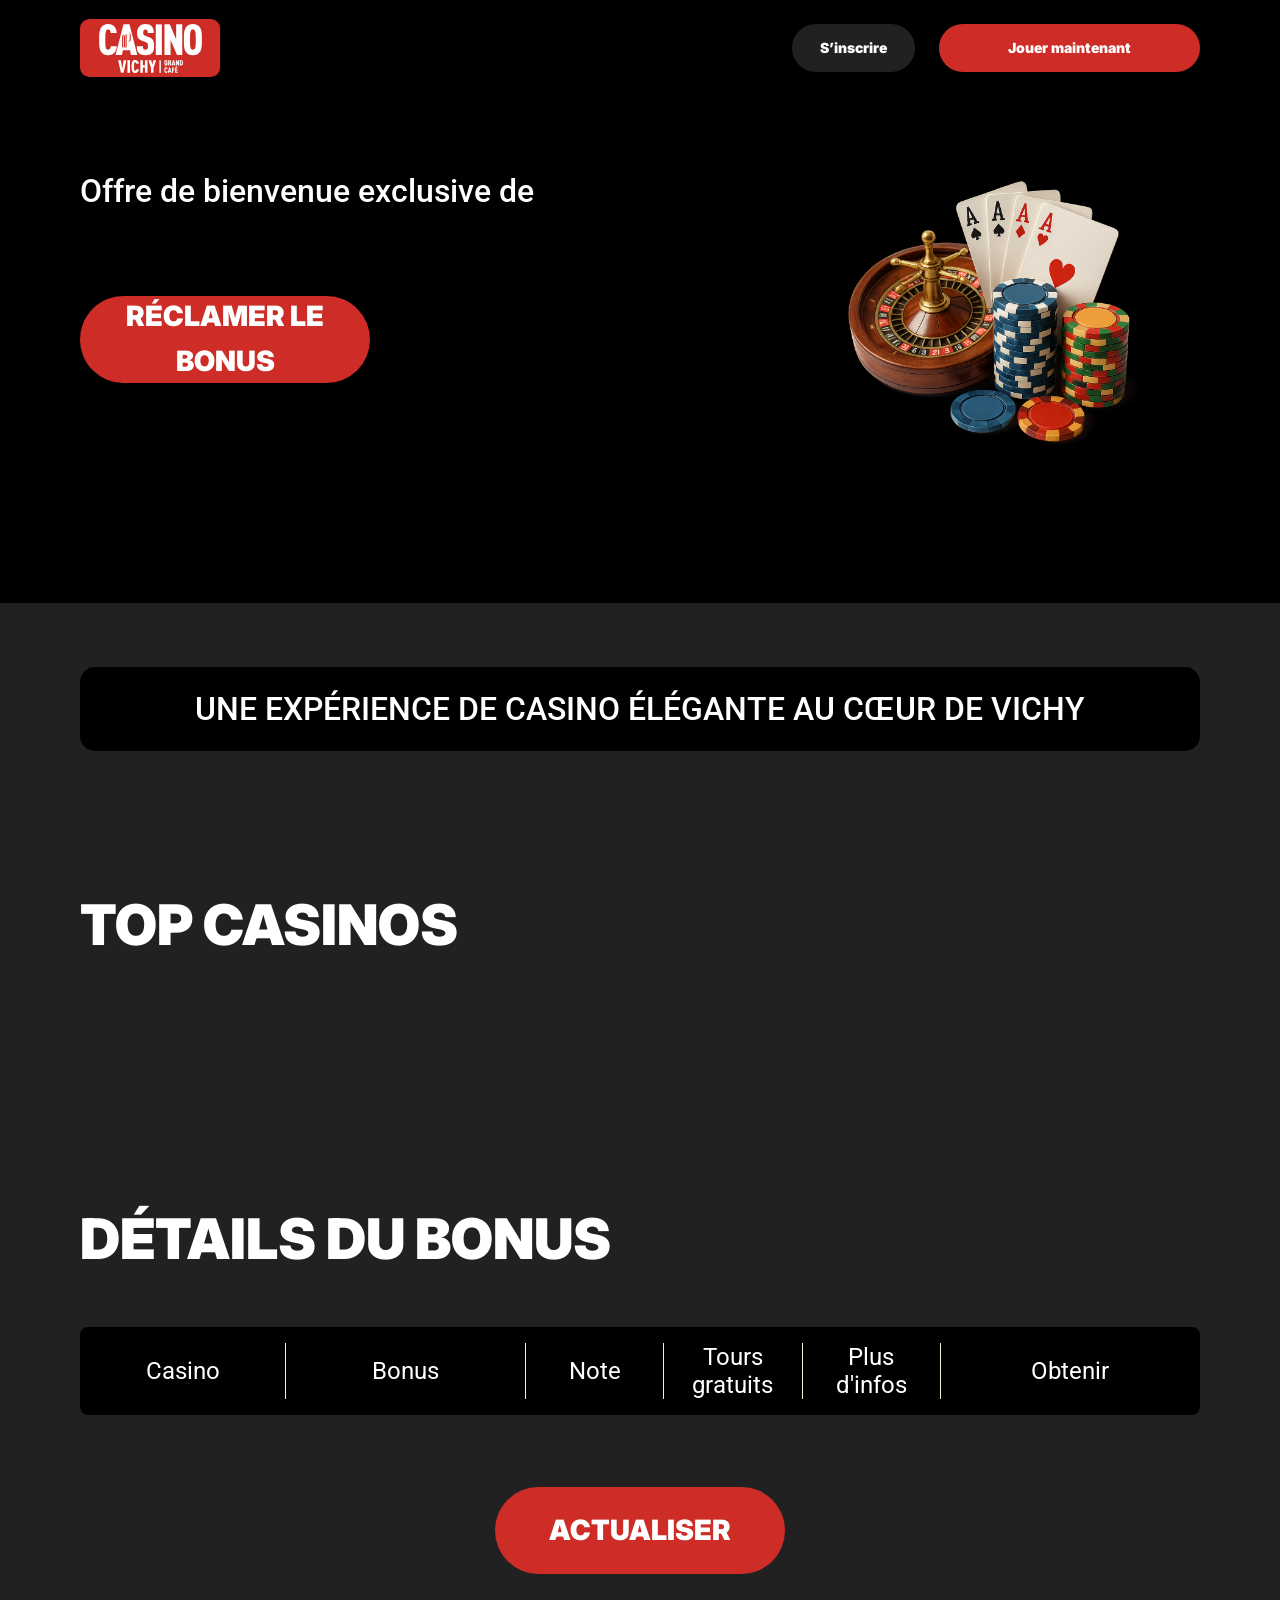
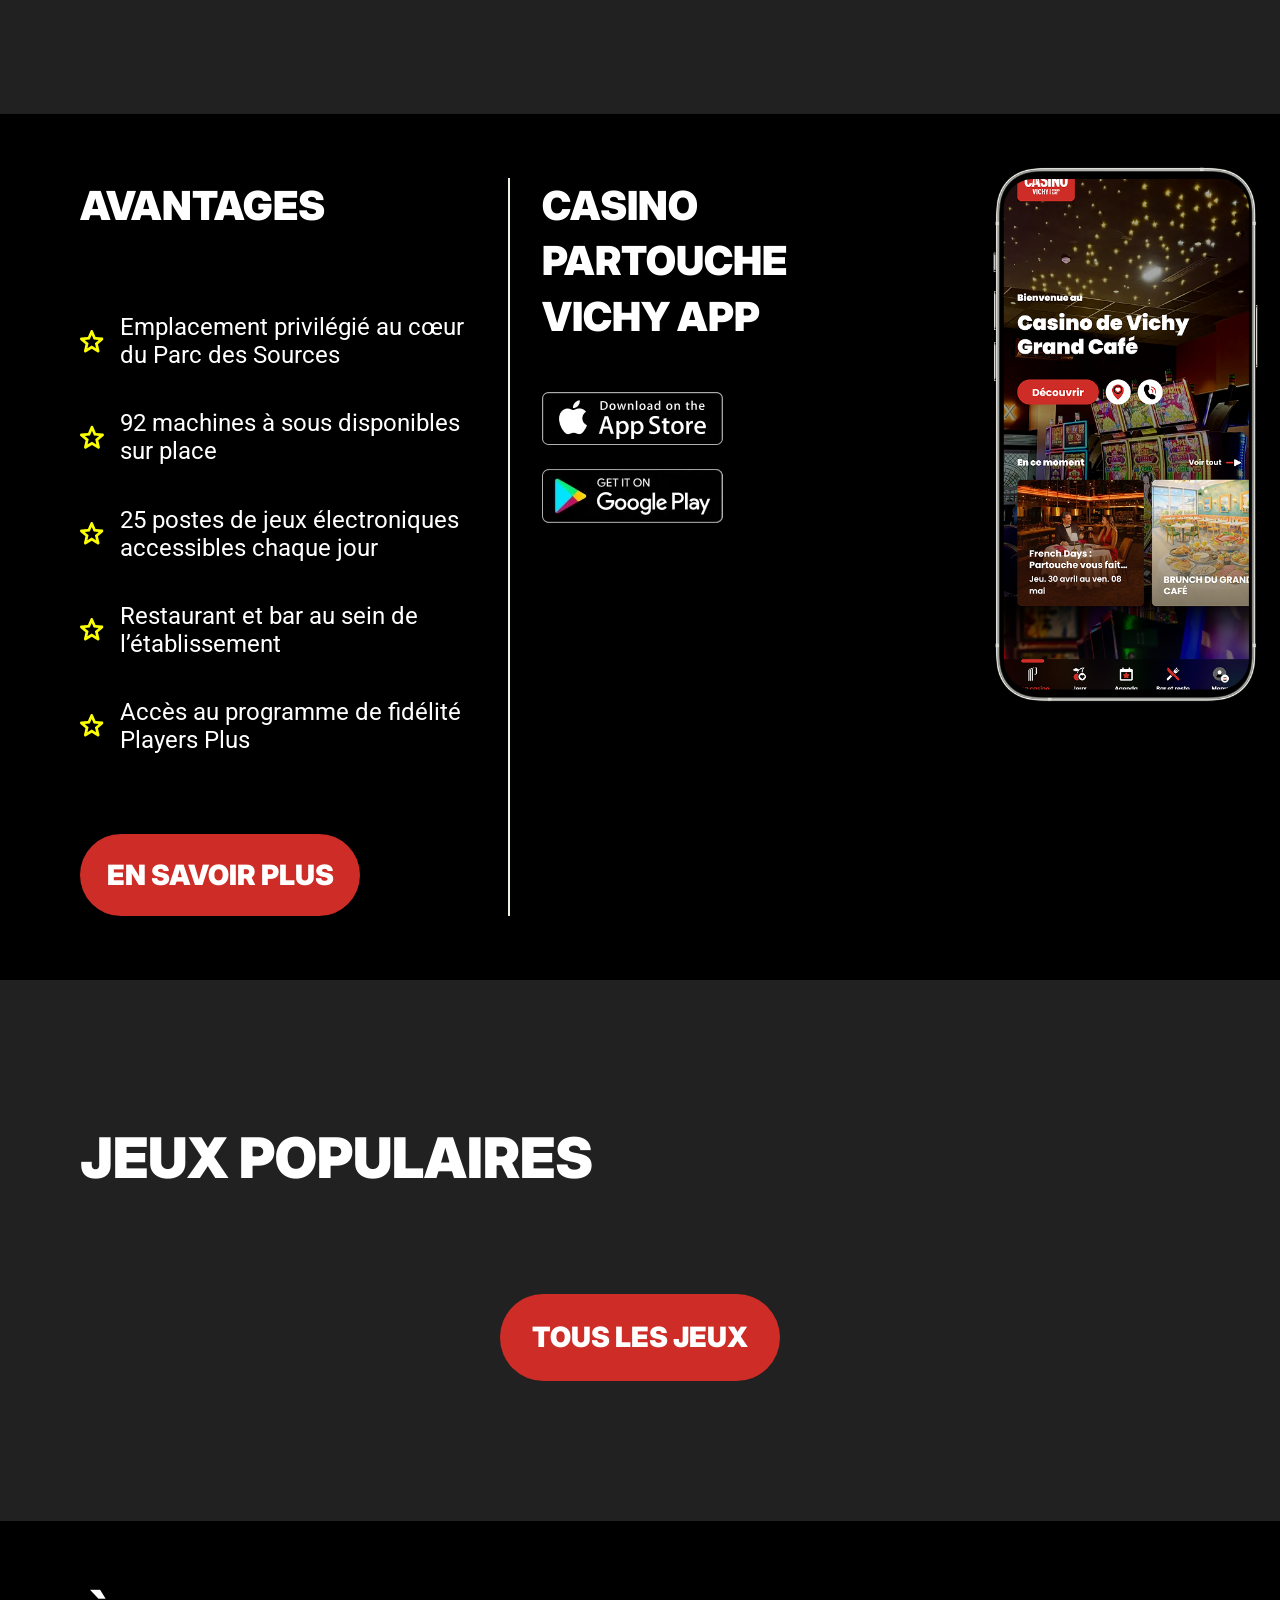
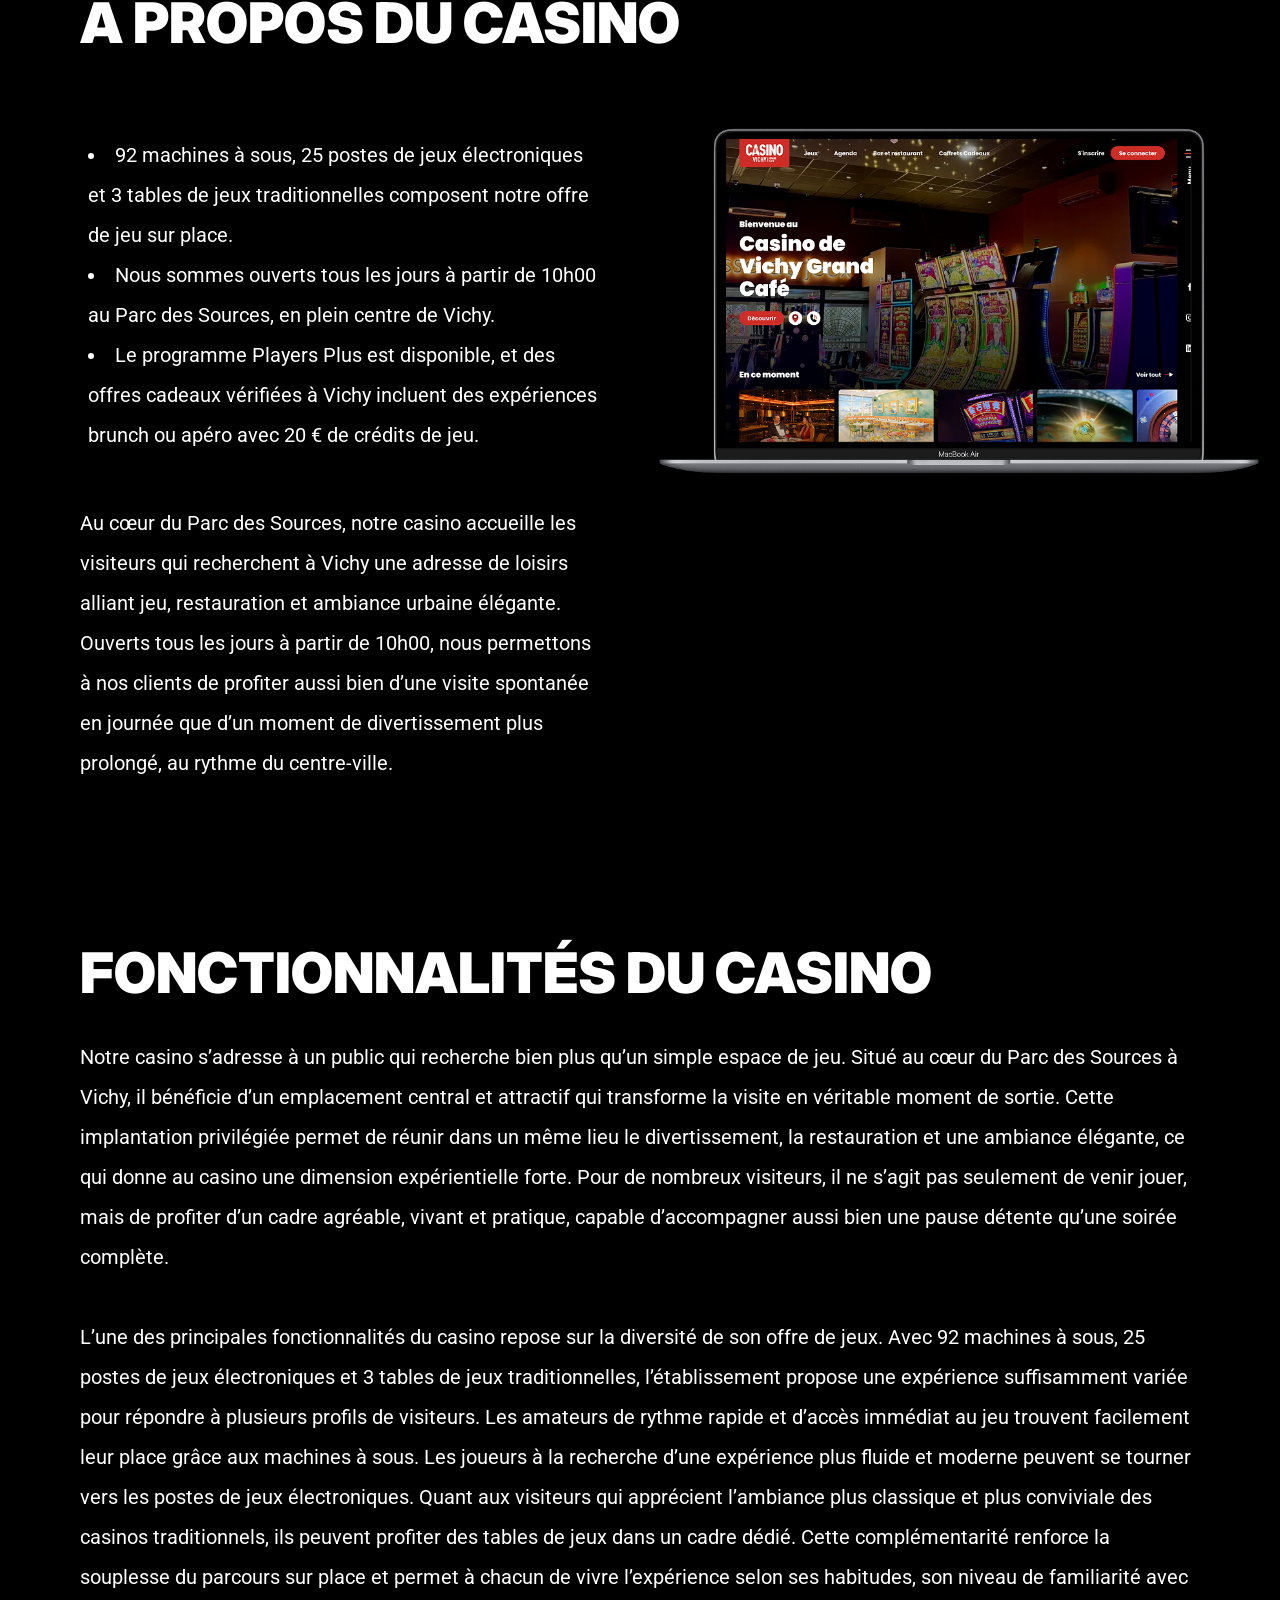
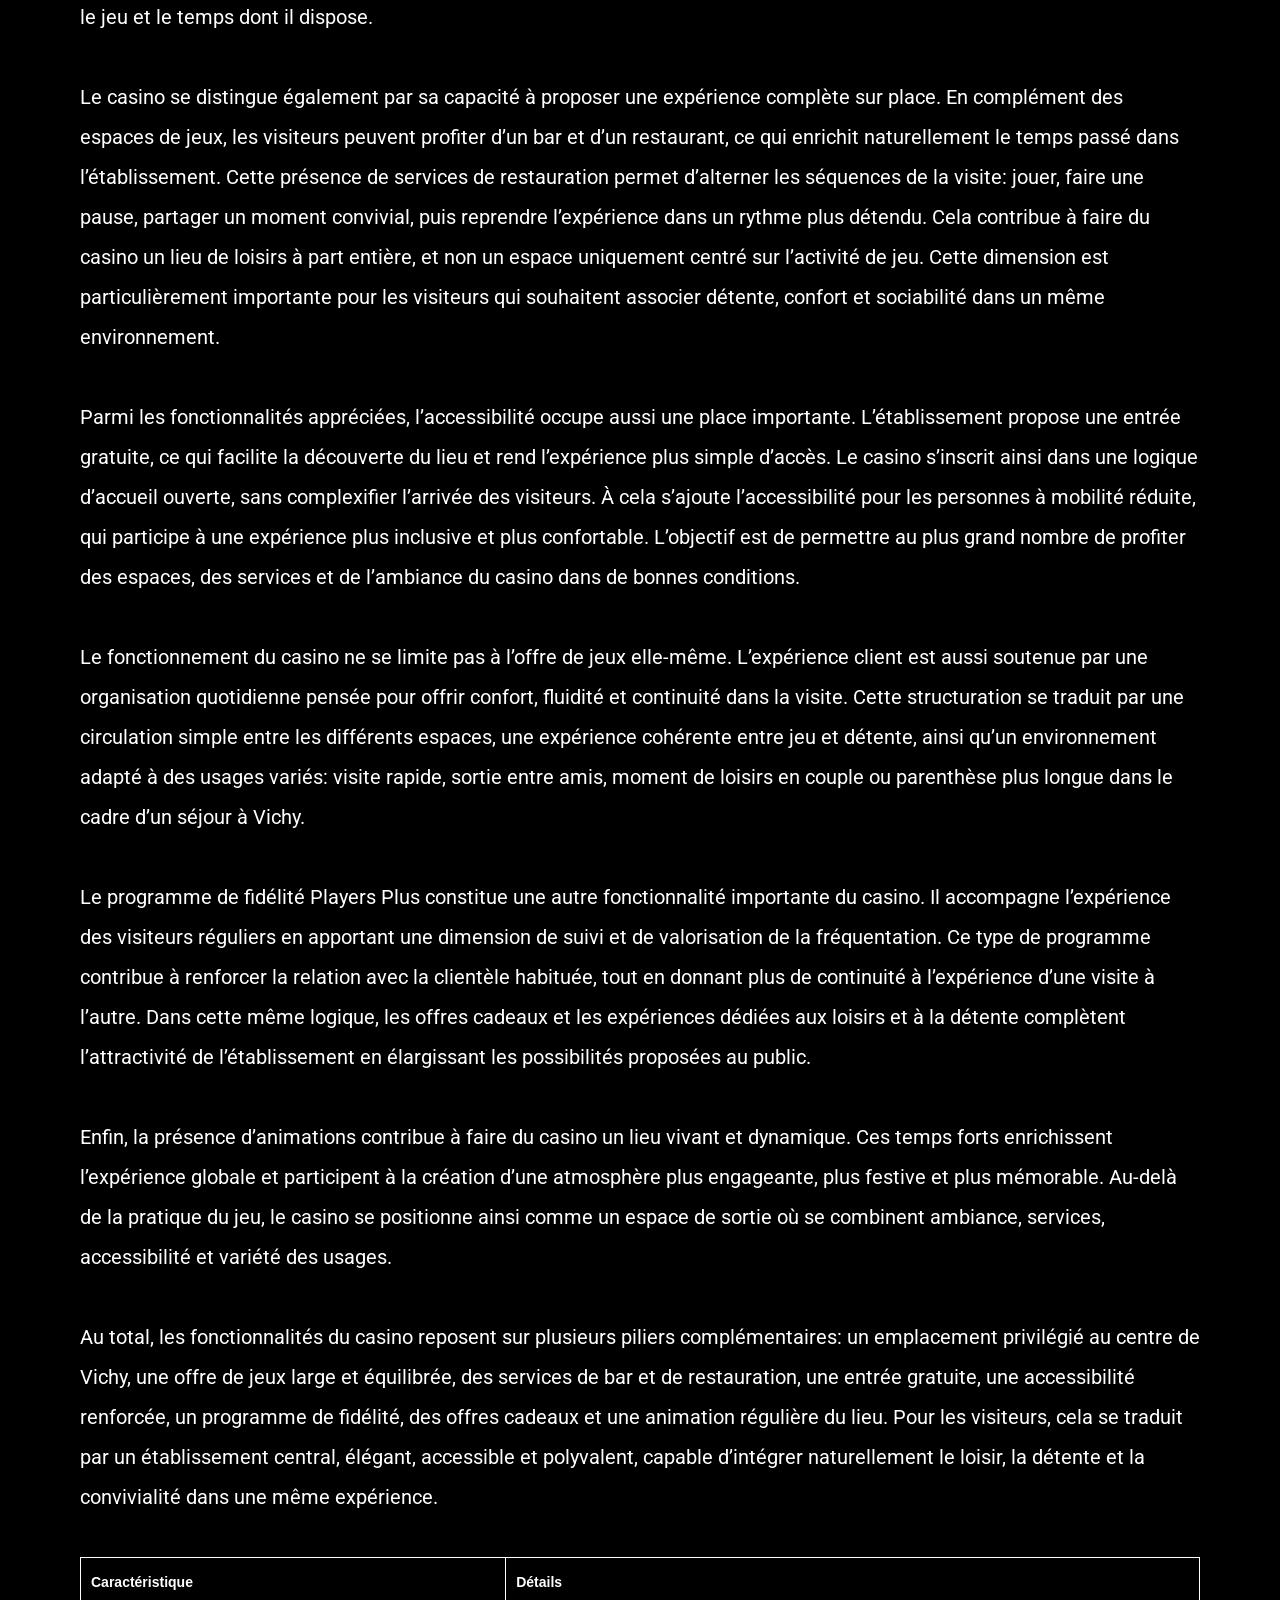
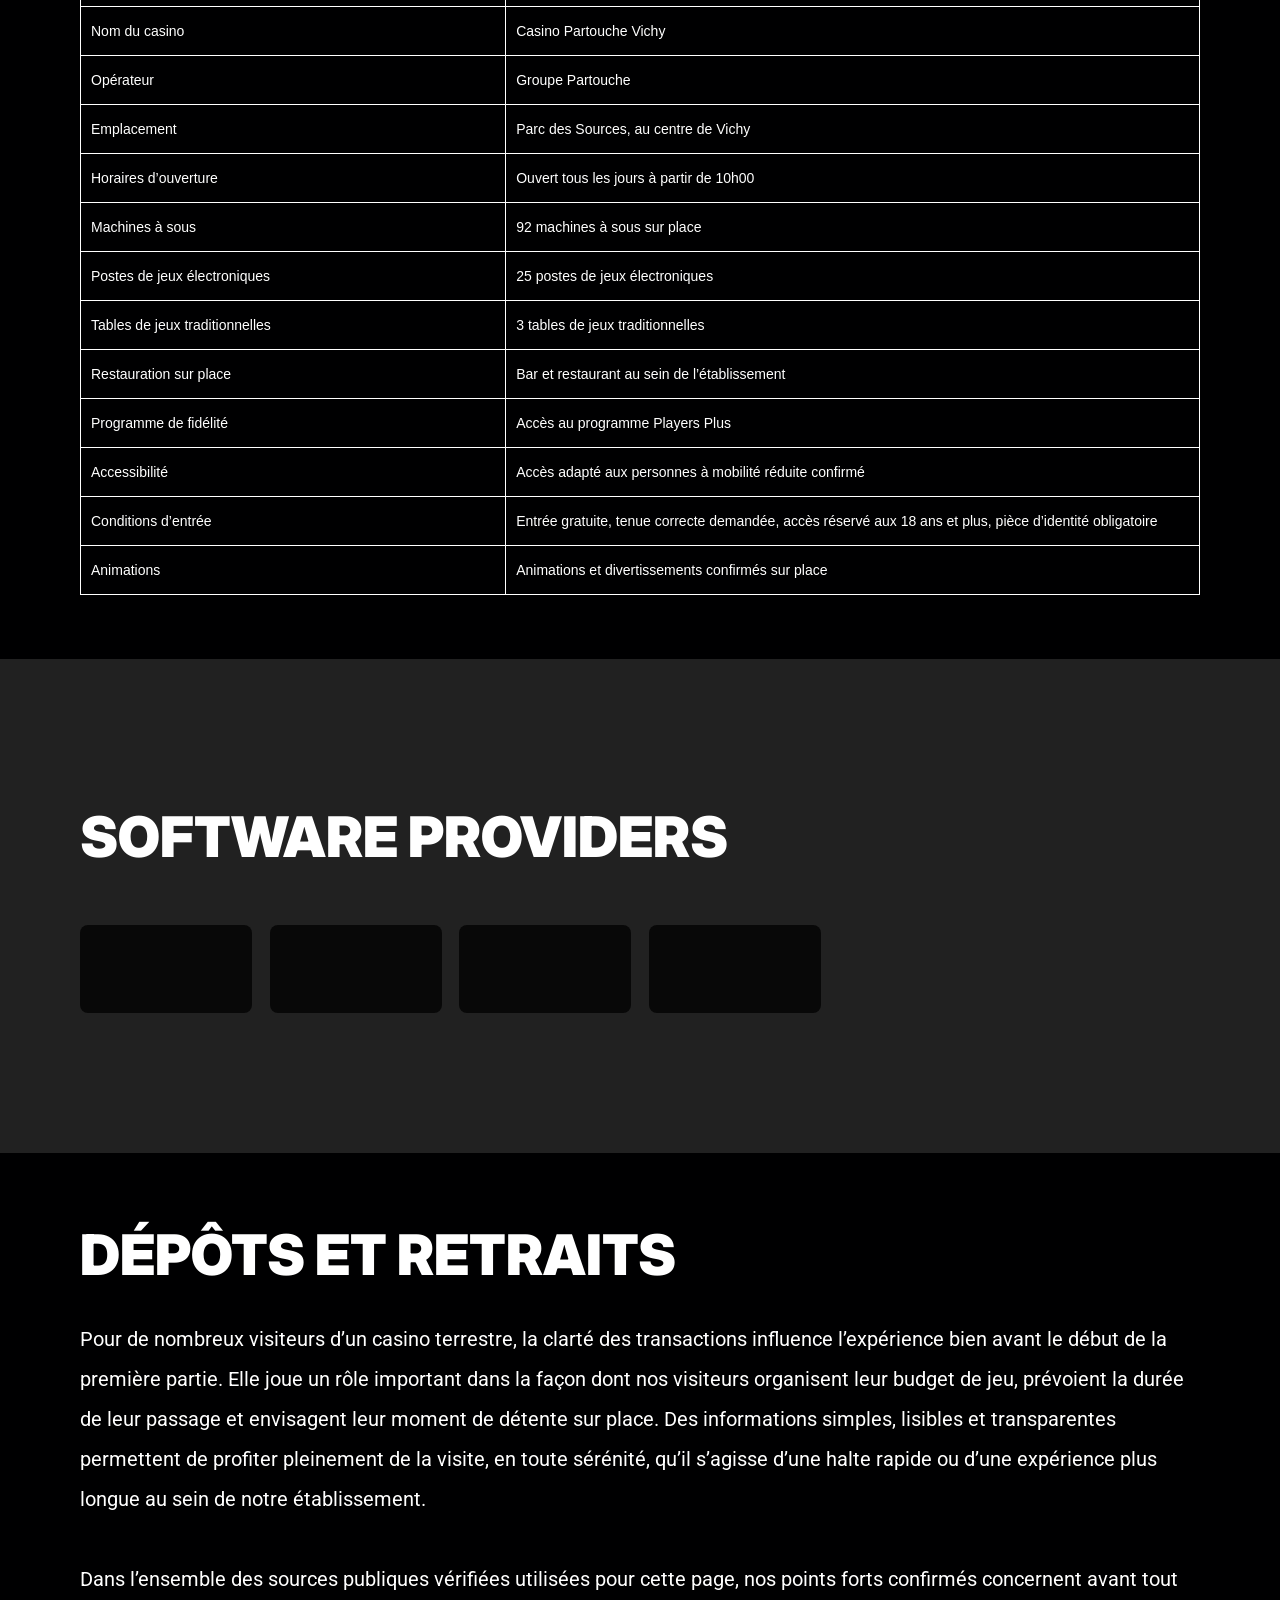
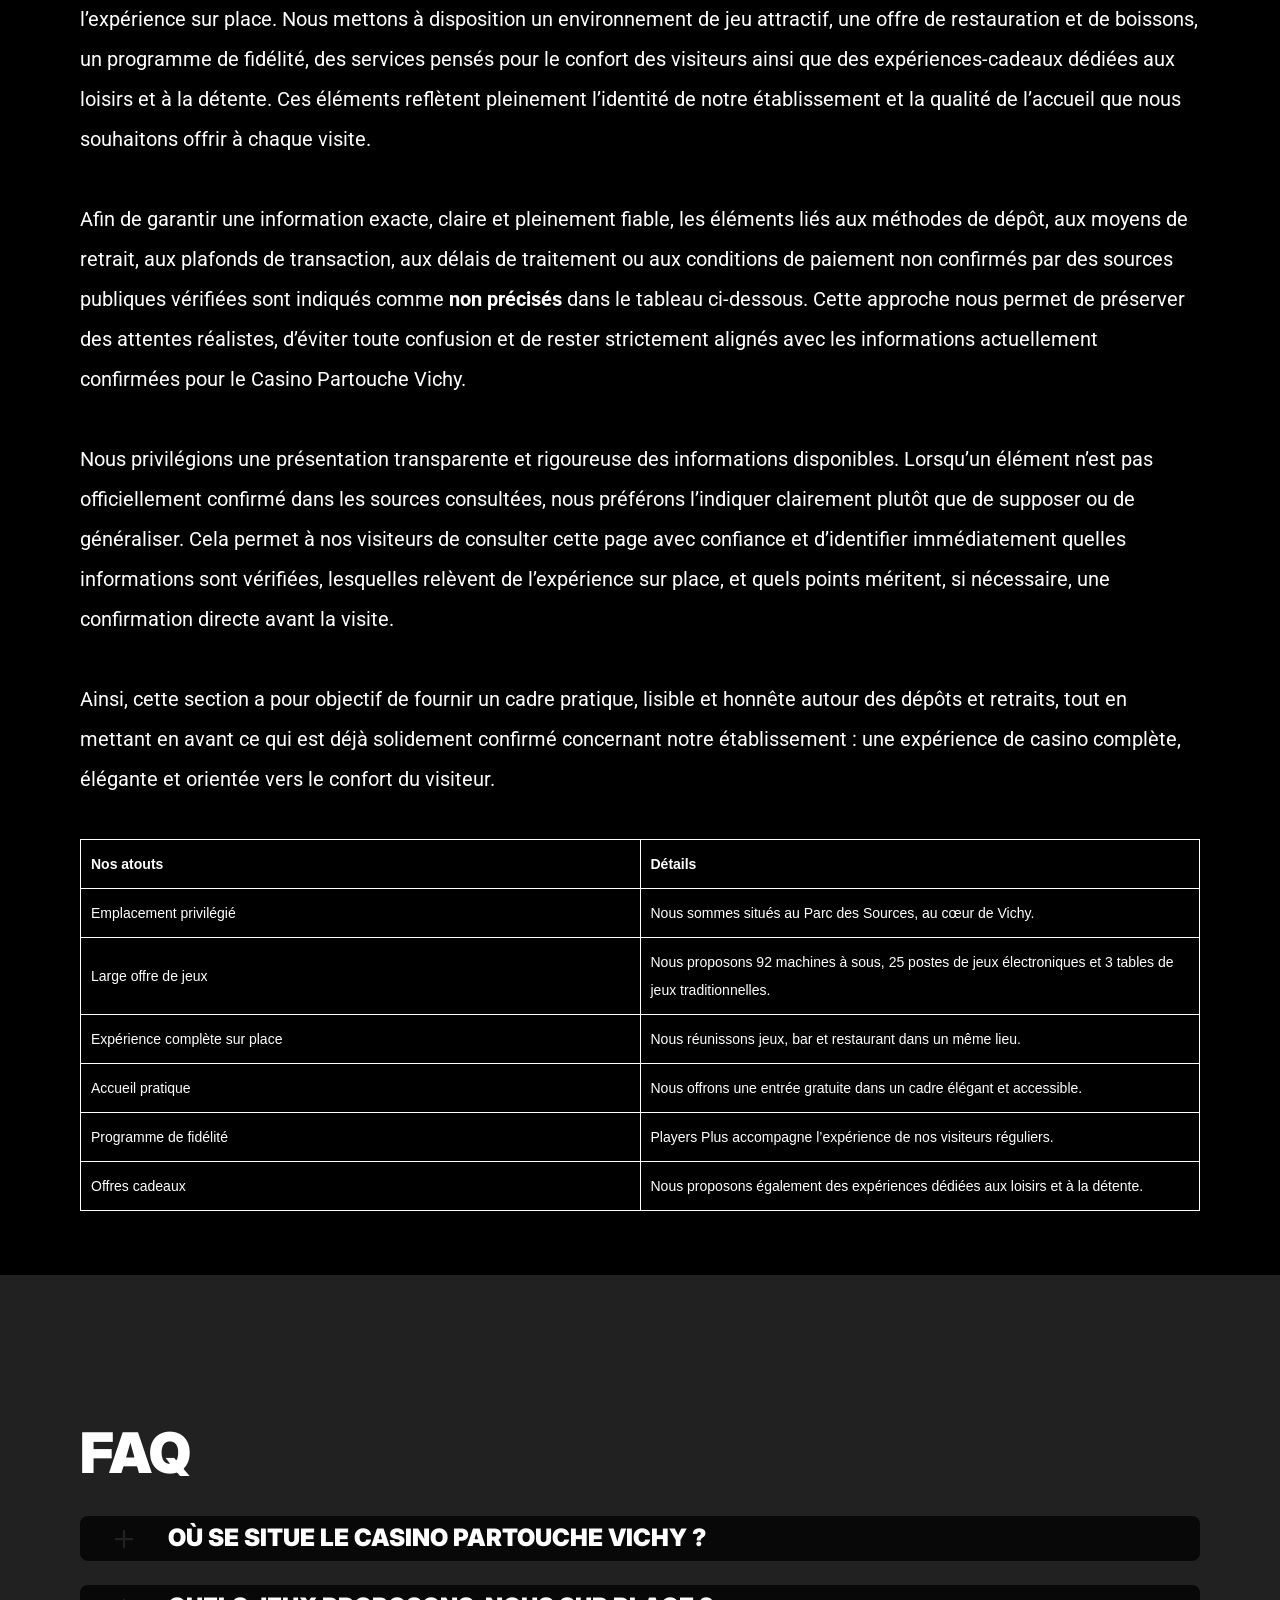
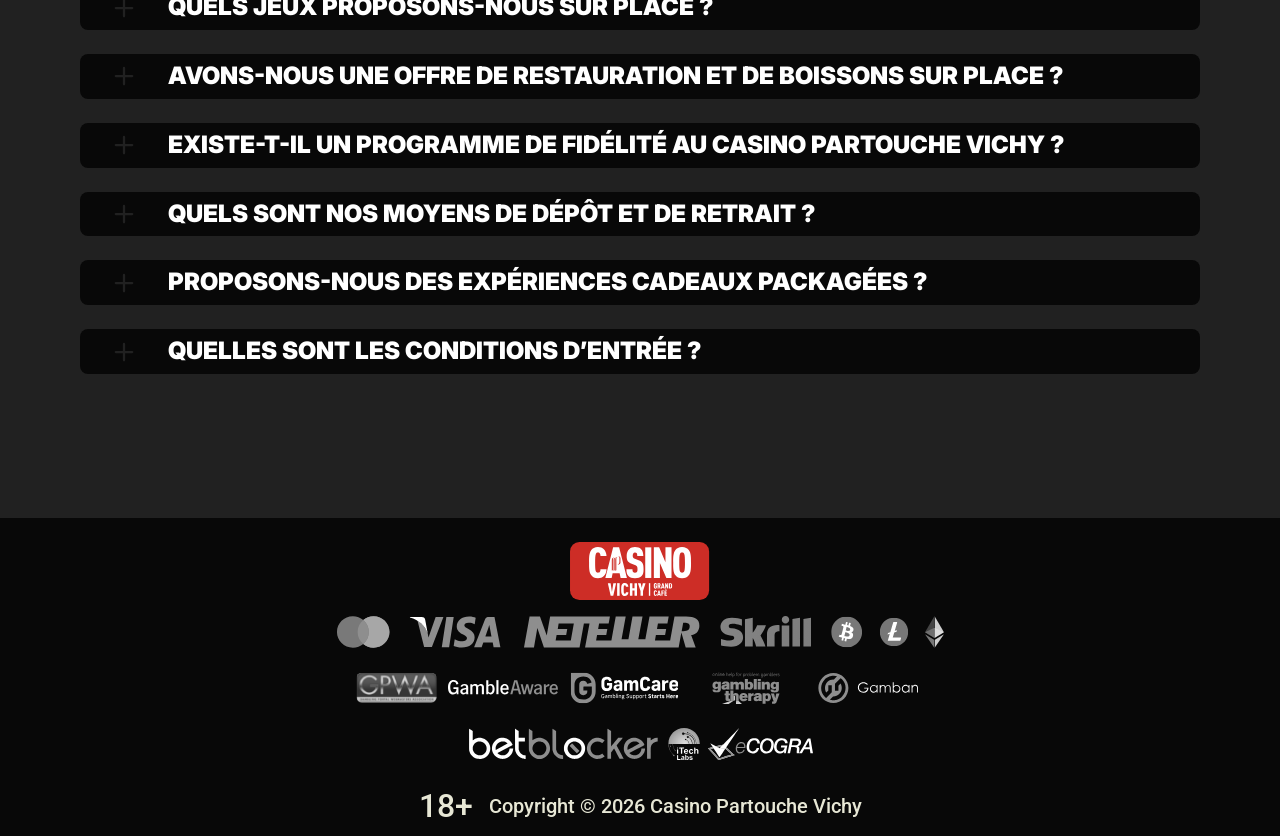
==== commit 4ebbe84b: "Site update" ====
--- a/index.html
+++ b/index.html
@@ -322,11 +322,44 @@
                 <div class="container">
                     <div class="historyBlock block">
                         <h2 class="historyTitle title">Fonctionnalités du casino</h2>
-                        <div class="historyDescription"><p>Notre casino s’adresse à un public qui recherche bien plus qu’un simple espace de jeu. Grâce à notre implantation au cœur du Parc des Sources, nous réunissons dans un même lieu le divertissement, la restauration et une ambiance urbaine élégante, ce qui donne à la visite une vraie valeur d’expérience, et pas uniquement une fonction de jeu. Pour beaucoup de visiteurs, cela signifie la possibilité de construire une sortie complète, en alternant moments de détente, temps de jeu et pause conviviale autour du bar ou du restaurant.</p>
-<br>
-<p>Notre offre sur place crée aussi un équilibre intéressant entre accessibilité et variété. Avec 92 machines à sous, 25 postes de jeux électroniques et 3 tables de jeux traditionnelles, nous répondons à plusieurs profils de visiteurs dans un même environnement: ceux qui privilégient le rythme immédiat des machines, ceux qui recherchent une expérience électronique fluide, et ceux qui apprécient l’atmosphère plus classique des tables traditionnelles. Cette combinaison renforce la souplesse de l’expérience et permet à chacun de profiter du casino selon ses habitudes et son tempo.</p>
-<br>
-<p>Au-delà du jeu, notre fonctionnement quotidien, notre programme Players Plus, notre accessibilité pour les personnes à mobilité réduite et la présence d’animations participent à une expérience plus structurée et plus confortable. Pour nos clients, cela se traduit par un lieu central, vivant et pratique, où le loisir sur place s’intègre naturellement à une sortie à Vichy.</p><br>
+                        <div class="historyDescription"><p>
+Notre casino s’adresse à un public qui recherche bien plus qu’un simple espace de jeu. Situé au cœur du Parc des Sources à Vichy, il bénéficie d’un emplacement central et attractif qui transforme la visite en véritable moment de sortie. Cette implantation privilégiée permet de réunir dans un même lieu le divertissement, la restauration et une ambiance élégante, ce qui donne au casino une dimension expérientielle forte. Pour de nombreux visiteurs, il ne s’agit pas seulement de venir jouer, mais de profiter d’un cadre agréable, vivant et pratique, capable d’accompagner aussi bien une pause détente qu’une soirée complète.
+</p>
+<br>
+
+<p>
+L’une des principales fonctionnalités du casino repose sur la diversité de son offre de jeux. Avec 92 machines à sous, 25 postes de jeux électroniques et 3 tables de jeux traditionnelles, l’établissement propose une expérience suffisamment variée pour répondre à plusieurs profils de visiteurs. Les amateurs de rythme rapide et d’accès immédiat au jeu trouvent facilement leur place grâce aux machines à sous. Les joueurs à la recherche d’une expérience plus fluide et moderne peuvent se tourner vers les postes de jeux électroniques. Quant aux visiteurs qui apprécient l’ambiance plus classique et plus conviviale des casinos traditionnels, ils peuvent profiter des tables de jeux dans un cadre dédié. Cette complémentarité renforce la souplesse du parcours sur place et permet à chacun de vivre l’expérience selon ses habitudes, son niveau de familiarité avec le jeu et le temps dont il dispose.
+</p>
+<br>
+
+<p>
+Le casino se distingue également par sa capacité à proposer une expérience complète sur place. En complément des espaces de jeux, les visiteurs peuvent profiter d’un bar et d’un restaurant, ce qui enrichit naturellement le temps passé dans l’établissement. Cette présence de services de restauration permet d’alterner les séquences de la visite: jouer, faire une pause, partager un moment convivial, puis reprendre l’expérience dans un rythme plus détendu. Cela contribue à faire du casino un lieu de loisirs à part entière, et non un espace uniquement centré sur l’activité de jeu. Cette dimension est particulièrement importante pour les visiteurs qui souhaitent associer détente, confort et sociabilité dans un même environnement.
+</p>
+<br>
+
+<p>
+Parmi les fonctionnalités appréciées, l’accessibilité occupe aussi une place importante. L’établissement propose une entrée gratuite, ce qui facilite la découverte du lieu et rend l’expérience plus simple d’accès. Le casino s’inscrit ainsi dans une logique d’accueil ouverte, sans complexifier l’arrivée des visiteurs. À cela s’ajoute l’accessibilité pour les personnes à mobilité réduite, qui participe à une expérience plus inclusive et plus confortable. L’objectif est de permettre au plus grand nombre de profiter des espaces, des services et de l’ambiance du casino dans de bonnes conditions.
+</p>
+<br>
+
+<p>
+Le fonctionnement du casino ne se limite pas à l’offre de jeux elle-même. L’expérience client est aussi soutenue par une organisation quotidienne pensée pour offrir confort, fluidité et continuité dans la visite. Cette structuration se traduit par une circulation simple entre les différents espaces, une expérience cohérente entre jeu et détente, ainsi qu’un environnement adapté à des usages variés: visite rapide, sortie entre amis, moment de loisirs en couple ou parenthèse plus longue dans le cadre d’un séjour à Vichy.
+</p>
+<br>
+
+<p>
+Le programme de fidélité Players Plus constitue une autre fonctionnalité importante du casino. Il accompagne l’expérience des visiteurs réguliers en apportant une dimension de suivi et de valorisation de la fréquentation. Ce type de programme contribue à renforcer la relation avec la clientèle habituée, tout en donnant plus de continuité à l’expérience d’une visite à l’autre. Dans cette même logique, les offres cadeaux et les expériences dédiées aux loisirs et à la détente complètent l’attractivité de l’établissement en élargissant les possibilités proposées au public.
+</p>
+<br>
+
+<p>
+Enfin, la présence d’animations contribue à faire du casino un lieu vivant et dynamique. Ces temps forts enrichissent l’expérience globale et participent à la création d’une atmosphère plus engageante, plus festive et plus mémorable. Au-delà de la pratique du jeu, le casino se positionne ainsi comme un espace de sortie où se combinent ambiance, services, accessibilité et variété des usages.
+</p>
+<br>
+
+<p>
+Au total, les fonctionnalités du casino reposent sur plusieurs piliers complémentaires: un emplacement privilégié au centre de Vichy, une offre de jeux large et équilibrée, des services de bar et de restauration, une entrée gratuite, une accessibilité renforcée, un programme de fidélité, des offres cadeaux et une animation régulière du lieu. Pour les visiteurs, cela se traduit par un établissement central, élégant, accessible et polyvalent, capable d’intégrer naturellement le loisir, la détente et la convivialité dans une même expérience.
+</p><br>
 
 <div style="width:100%; max-width:100%; overflow:hidden;">
   <table style="width:100%; max-width:100%; border-collapse:collapse; table-layout:fixed; font-family:Arial, sans-serif; font-size:clamp(9px, 2.2vw, 14px); color:#ffffff; background:transparent;">
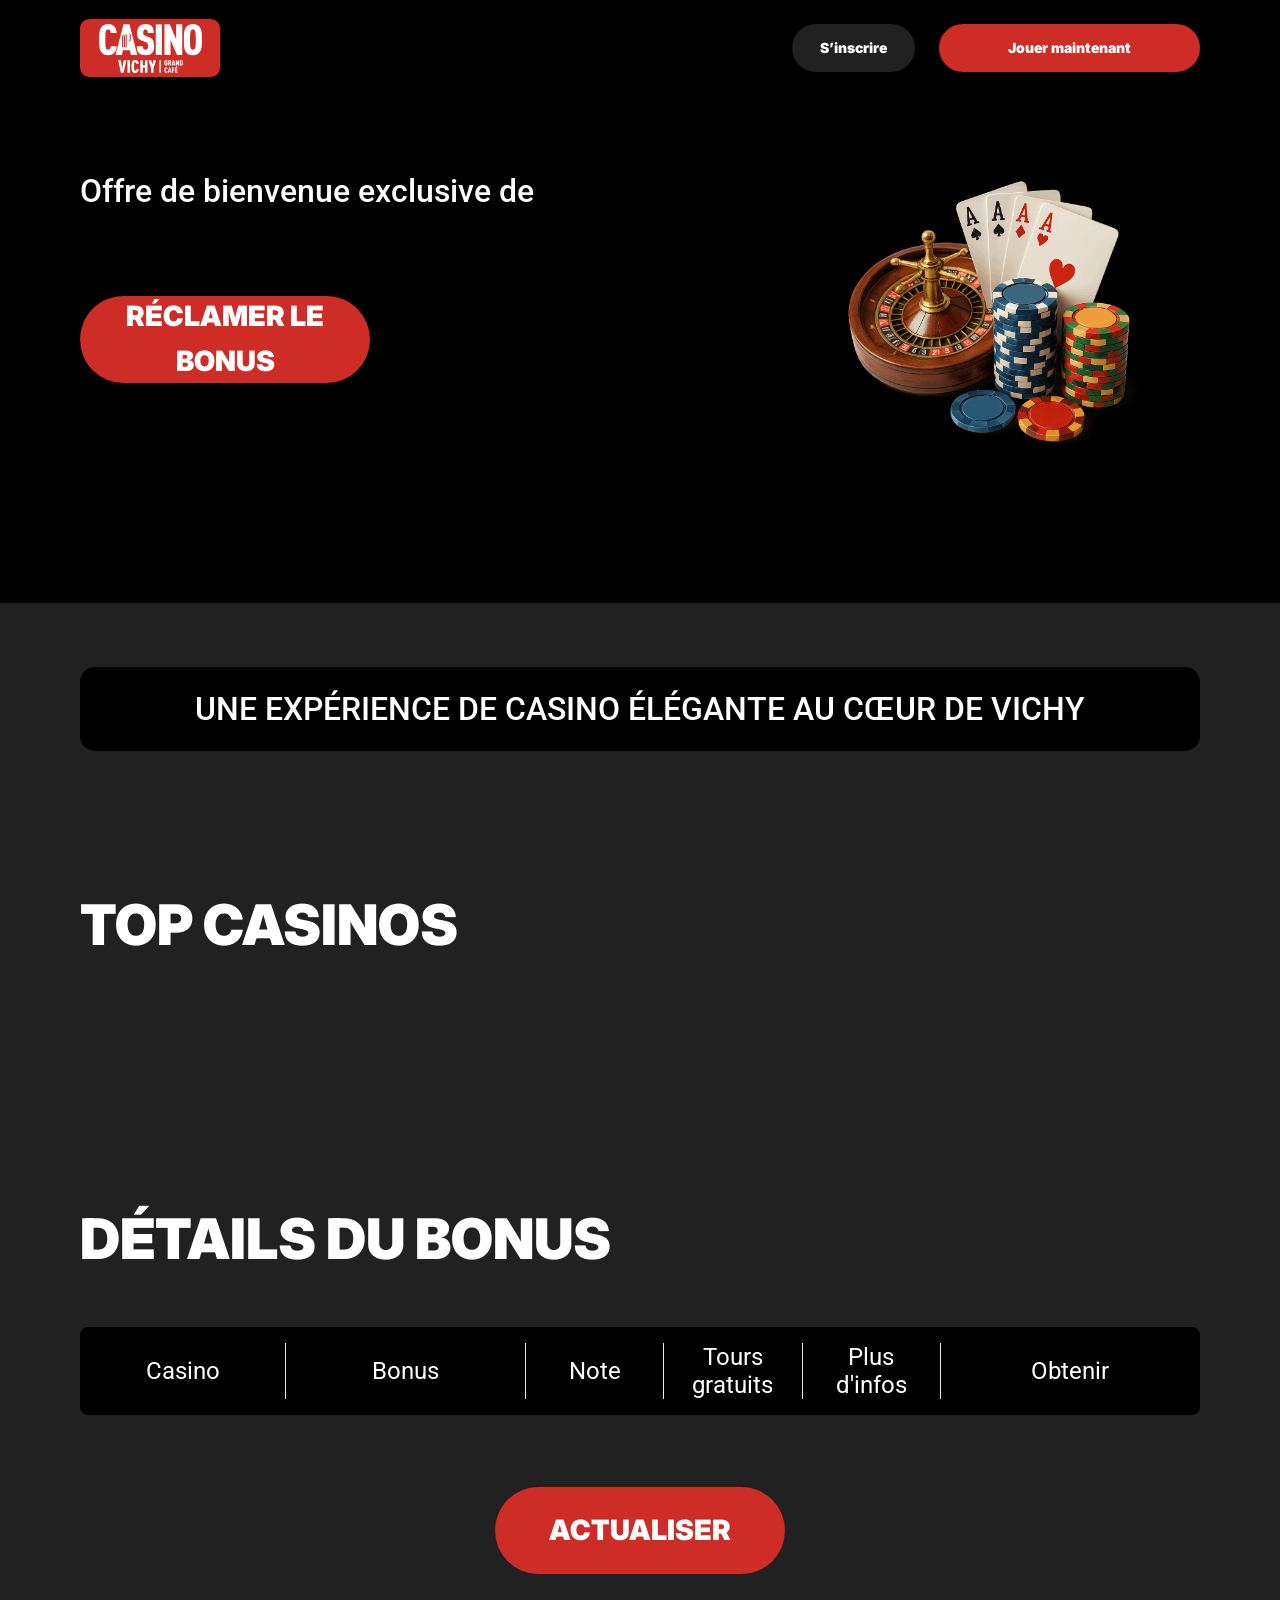
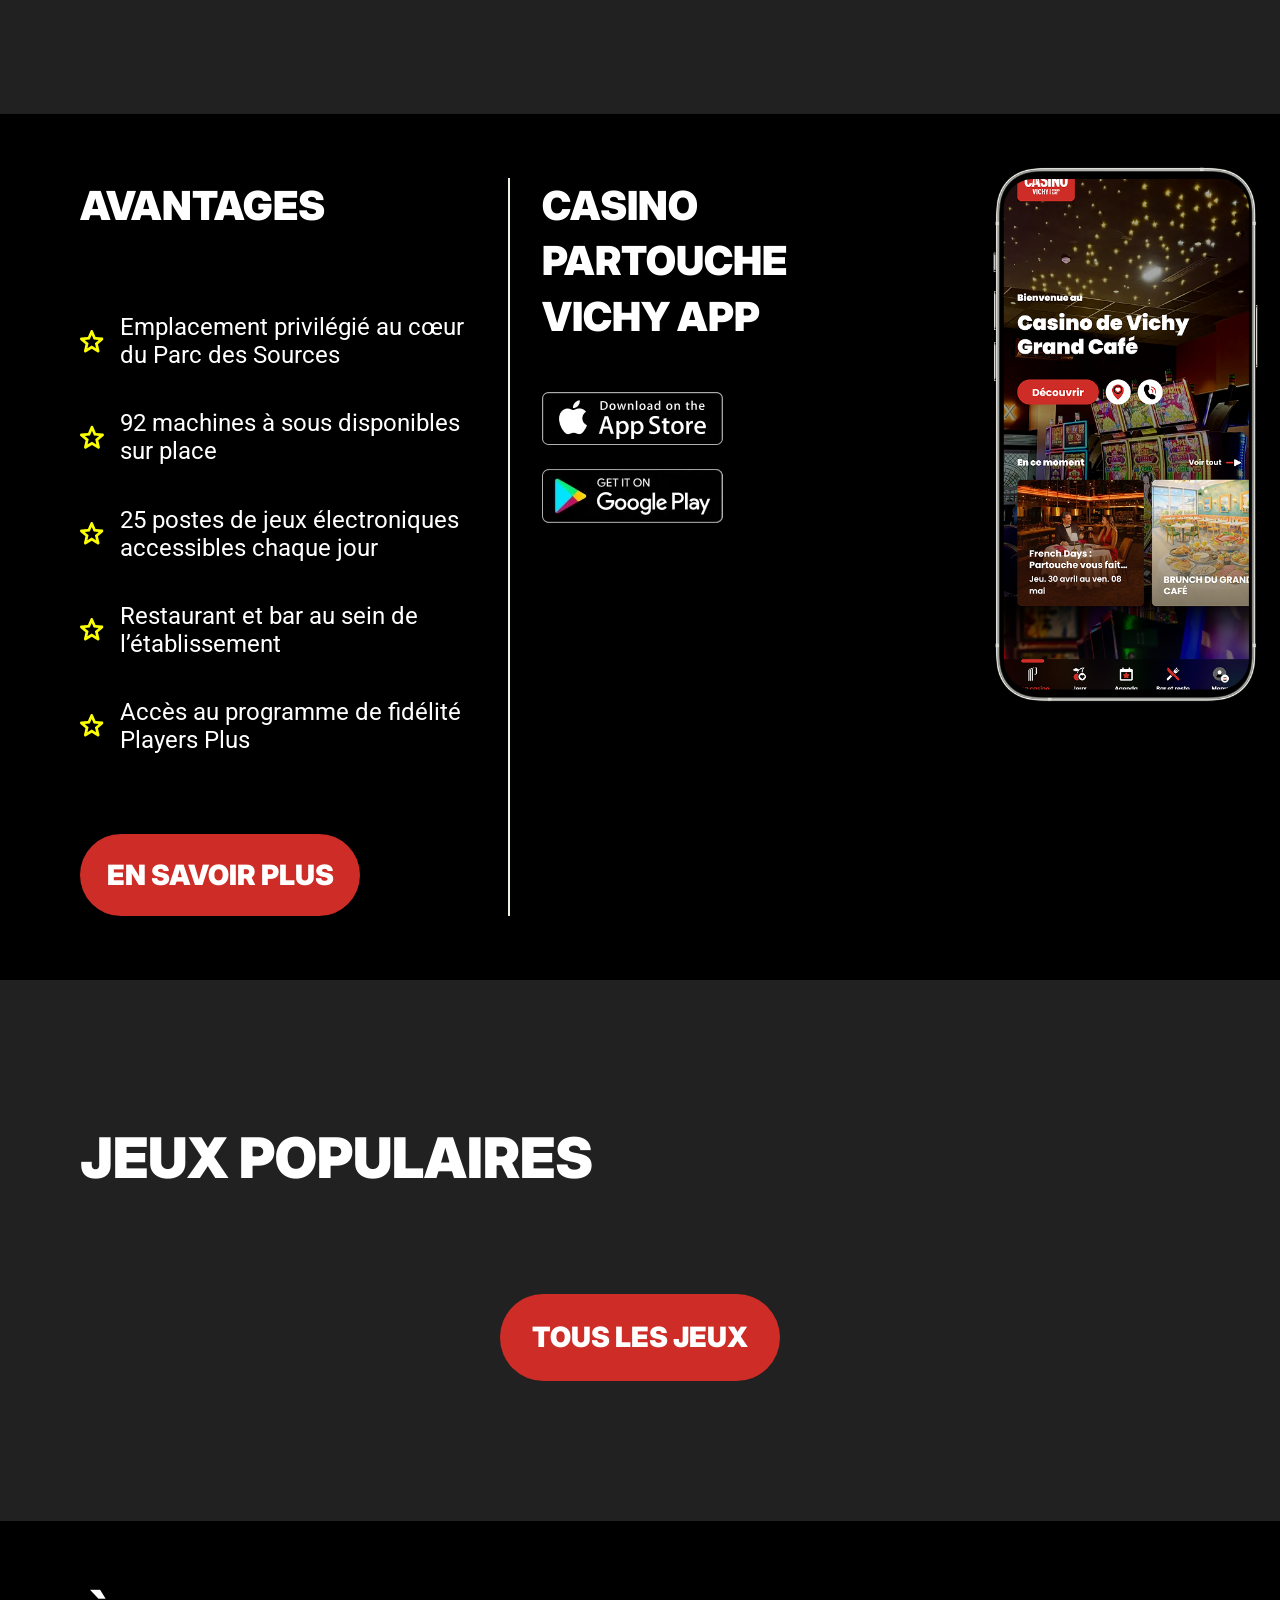
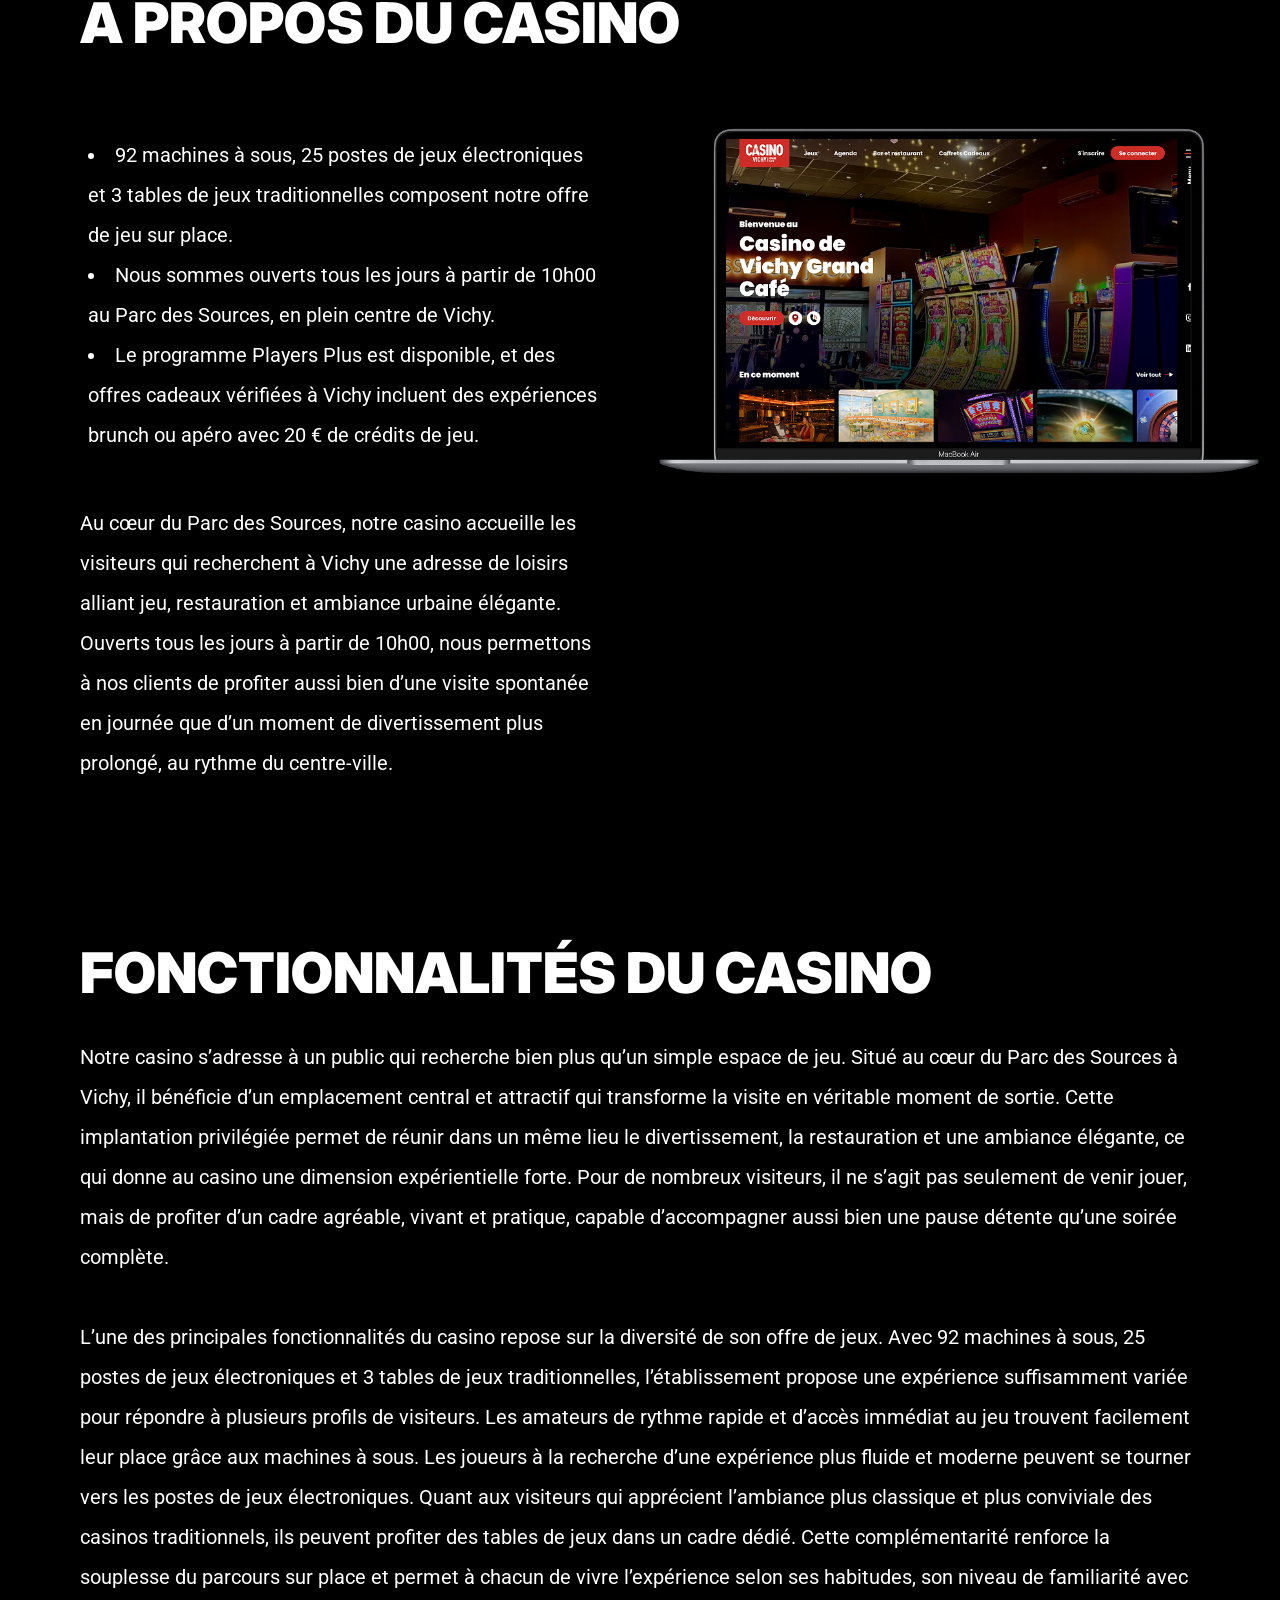
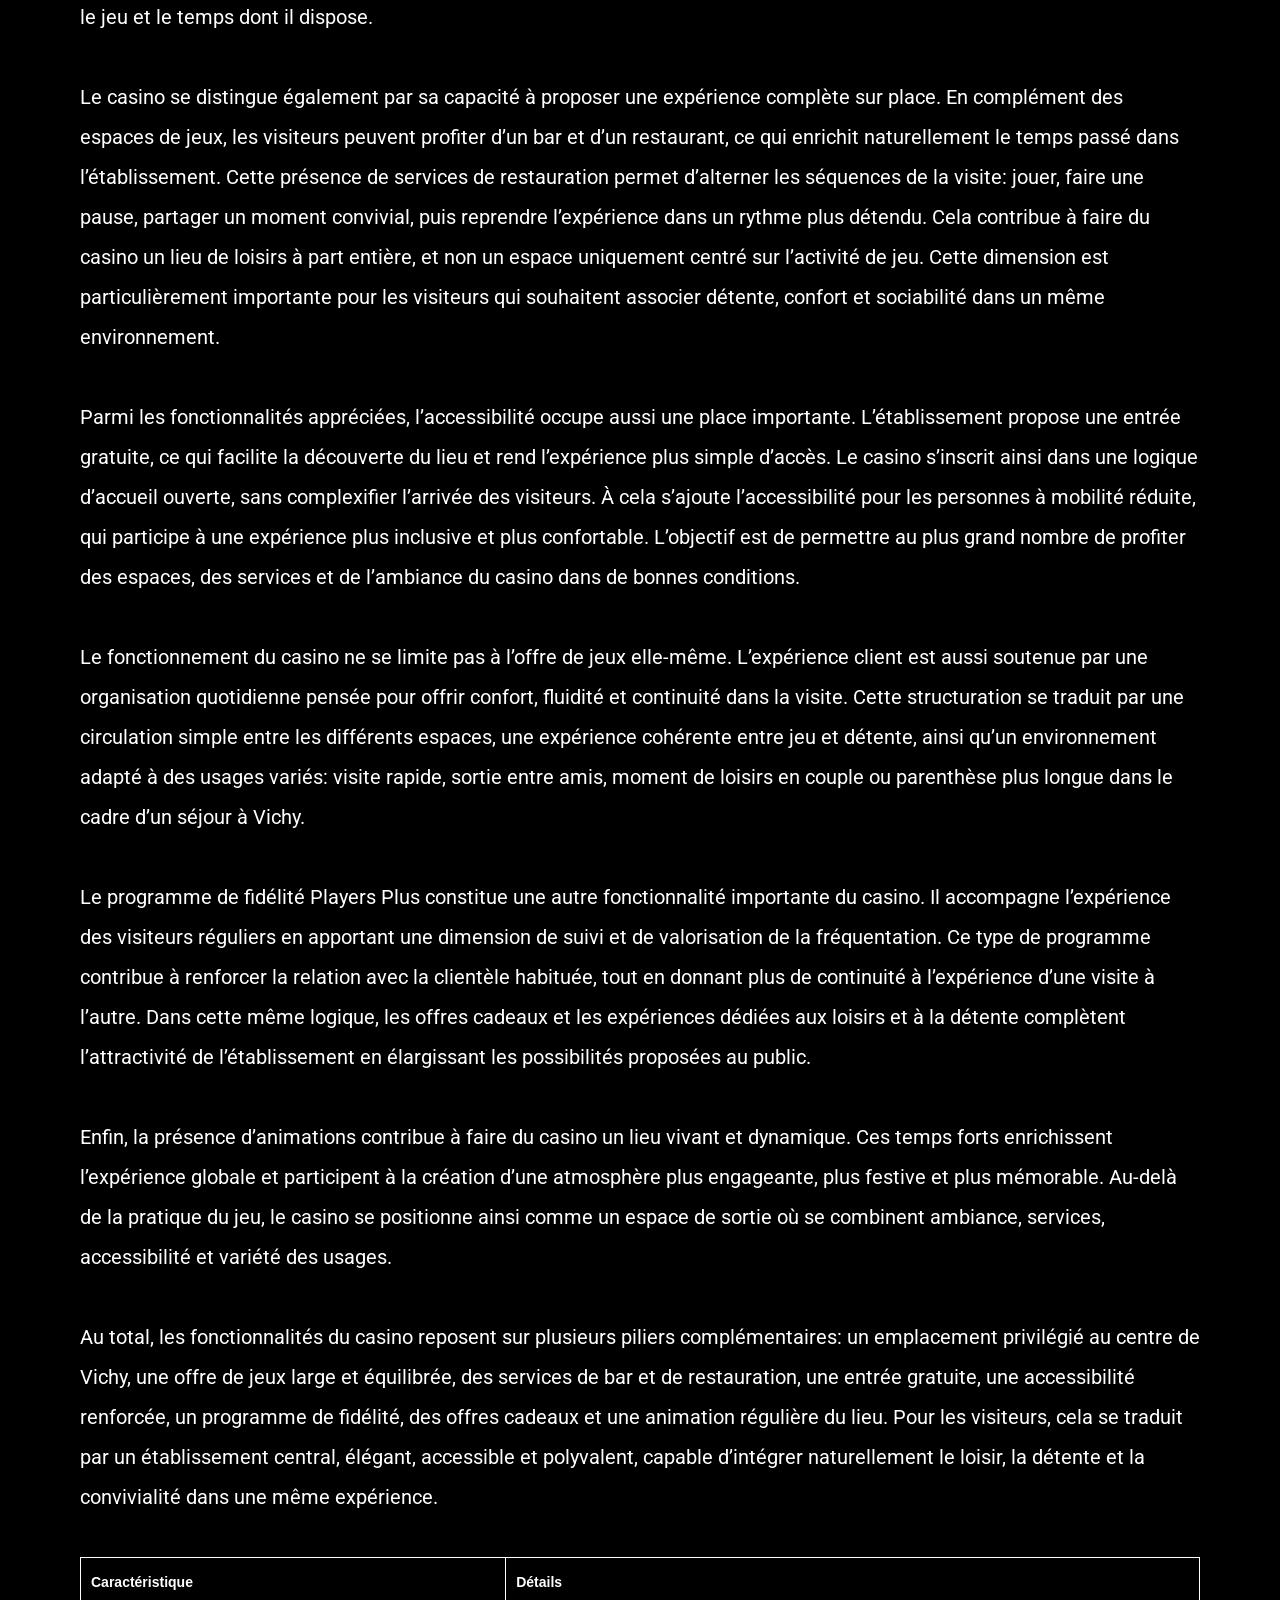
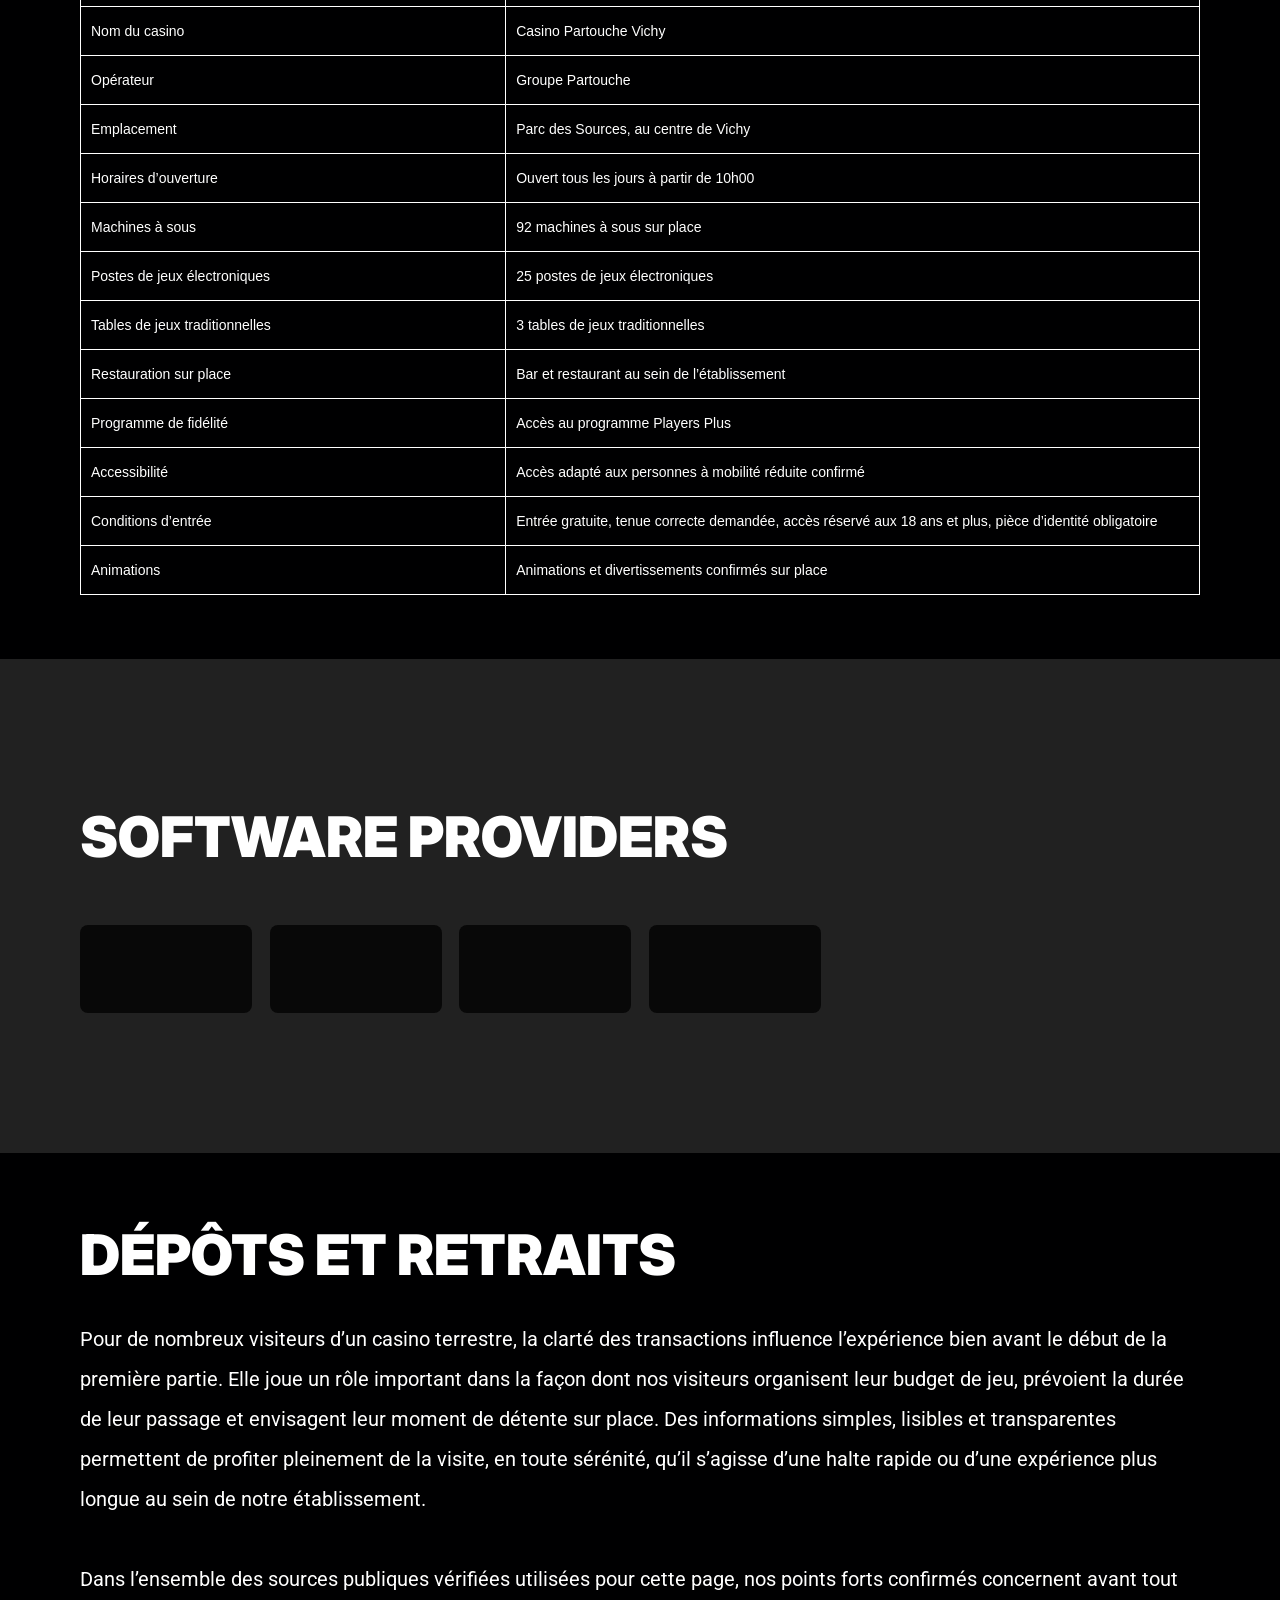
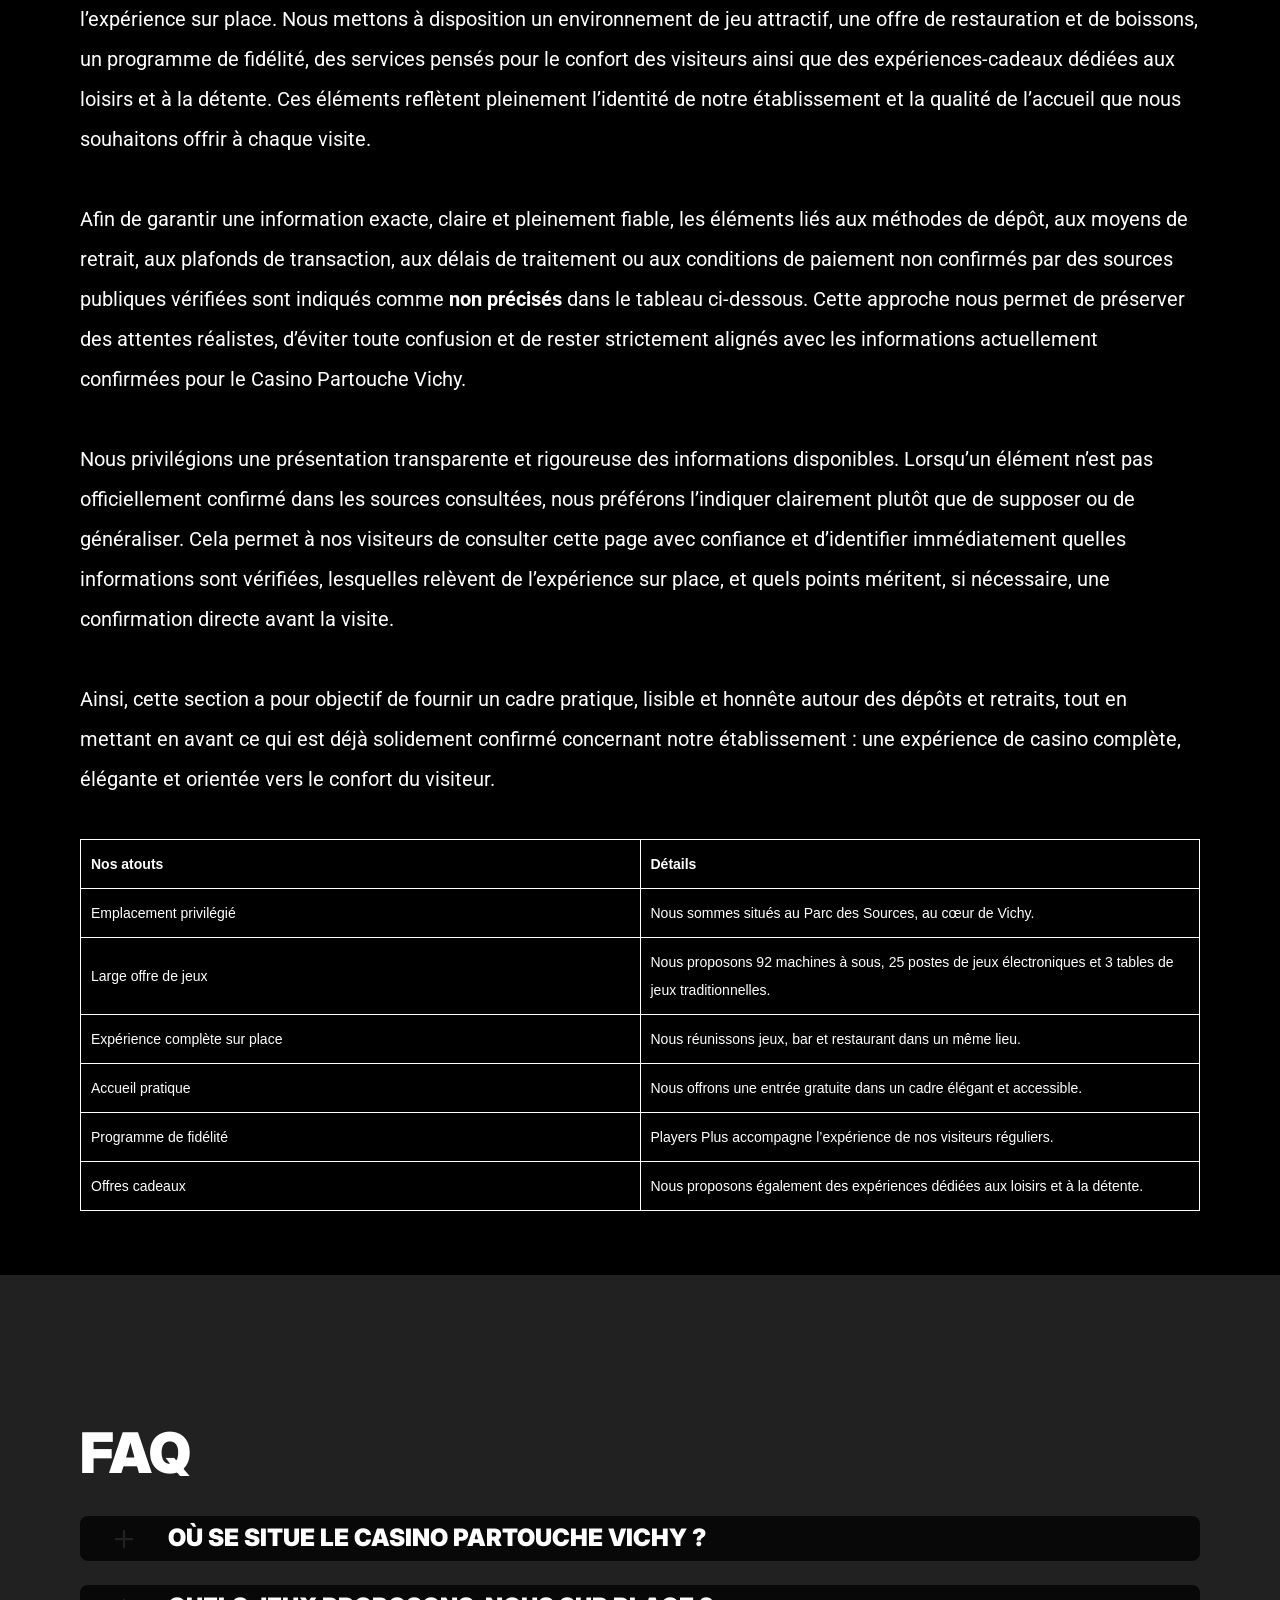
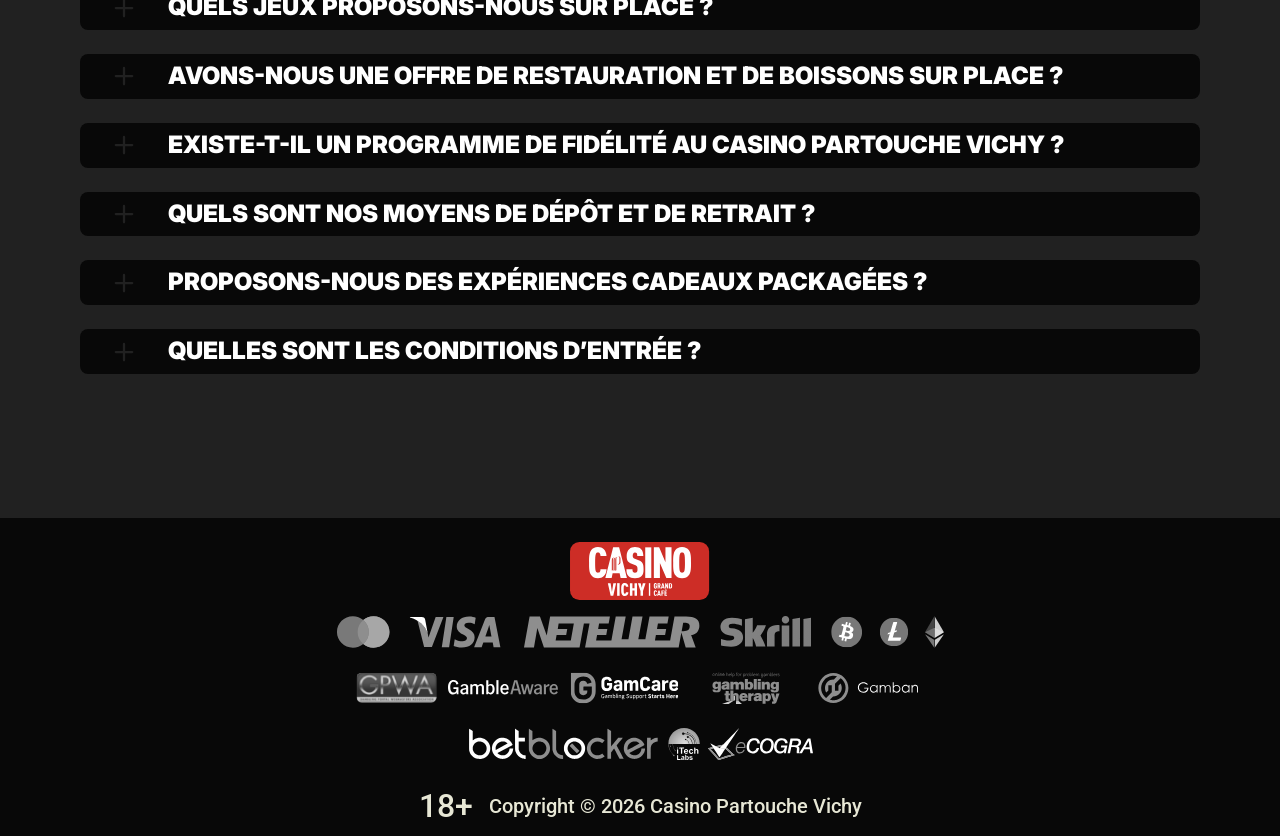
==== commit f64f1391: "Site update" ====
--- a/index.html
+++ b/index.html
@@ -39,7 +39,7 @@
     <meta property="og:url" content="https://casino-partouche-vichy.com">
     <meta property="og:site_name" content="Casino Partouche Vichy - Jeux, restauration et expérience sur place">
     <meta property="og:locale" content="fr-FR">
-    <meta property="og:image" content="_assets/images/1776237410-main.svg">
+    <meta property="og:image" content="_assets/images/1776338201-designer-1-1.svg">
     <meta property="og:image:width" content="1200">
     <meta property="og:image:height" content="630">
     <meta property="og:type" content="website">
@@ -48,7 +48,7 @@
     <meta name="twitter:title" content="Casino Partouche Vichy - Jeux, restauration et expérience sur place">
     <meta name="twitter:description"
           content="Découvrez le Casino Partouche Vichy, au cœur de Vichy, au Parc des Sources. Nous réunissons 92 machines à sous, 25 postes de jeux électroniques, 3 tables de jeux traditionnelles, une offre de restauration et les avantages Players Plus en un seul lieu.">
-    <meta name="twitter:image" content="_assets/images/1776237410-main.svg">
+    <meta name="twitter:image" content="_assets/images/1776338201-designer-1-1.svg">
     <meta name="twitter:image:width" content="1200">
     <meta name="twitter:image:height" content="630">
     <link rel="icon" href="_assets/images/1776237419-favicon.svg" type="image/x-icon" sizes="16x16">
@@ -57,7 +57,7 @@
     <link rel="apple-touch-icon" href="_assets/images/1776236958-favicon.svg" sizes="96x96">
     <link rel="icon" href="_assets/images/1776236958-favicon.svg" type="image/webp" sizes="192x192">
 
-    <link rel="preload" href="_assets/images/1776237612-main.svg" as="image" fetchpriority="high">
+    <link rel="preload" href="_assets/images/1776338215-designer-1-1.svg" as="image" fetchpriority="high">
 
     <link rel="alternate" hreflang="x-default" href="https://casino-partouche-vichy.com" />
     <link rel="alternate" hreflang="fr" href="https://casino-partouche-vichy.com" />
--- a/index.css
+++ b/index.css
@@ -1 +1 @@
-.main,.wrapper{width:100%;display:flex;position:relative}.btn,.main,.wrapper{position:relative}.btn,.not-found-title,.subtitle,.title{font-family:var(--accent-font);font-weight:900}.btn,.nav__item,.subtitle,.title{font-weight:900}.operatorElementGrey,.payElementGrey{mix-blend-mode:screen}.btn,.heroTitle,.subtitle,.title{text-transform:uppercase}.casinoCard,.heroTitle,.nav__list{letter-spacing:0}.cardName,.casinoCard,.loader-body,.not-found-content{text-align:center}.bonusDetailsImage,.cardImage{filter:drop-shadow(0 .125rem .125rem rgb(0 0 0 / .75))}.btn:hover,.gameContainer:hover,.nav__item:hover{transform:scale(1.1)}.btn:hover,.faqLabel:hover,.gradientContainer:hover,.moreInfoLabel{cursor:pointer}*,::after,::before{padding:0;margin:0;border:0;box-sizing:border-box}.btn,.btn--large{border-radius:6.25rem;line-height:1.6;text-align:center;text-overflow:ellipsis;overflow:hidden}a{text-decoration:none}li,ol,ul{list-style:none}img{vertical-align:top}h1,h2,h3,h4,h5,h6{font-weight:inherit;font-size:inherit}body,html{height:100%;line-height:1;font-size:16px;color:var(--text);font-family:var(--base-font);--scroll-behavior:smooth !important;scroll-behavior:smooth!important}body.overflow{overflow:hidden}.wrapper{min-height:100%;flex-direction:column;overflow-x:hidden}.container{max-width:90rem;margin:0 auto}.main{flex:1 1 auto;flex-direction:column;background:var(--main-bg)}.block{margin:0 auto;max-width:70rem;padding:0}.block--not-found{max-width:100%;height:100dvh;margin:auto;display:flex;flex-direction:column;justify-content:center;gap:2rem;align-items:center;color:var(--text);background-color:var(--casino-cards)}.btn,.loader-body{justify-content:center;display:flex}.not-found-title{font-size:4rem;color:var(--welcome-bonus-text)}.btn,.btn a{color:var(--button-text)}.not-found-content{font-size:1.5rem;margin:.3125rem;color:var(--text)}.block--not-found button{margin-top:1.875rem}.btn{width:13.625rem;height:3.4375rem;-webkit-justify-content:center;align-items:center;-webkit-align-items:center;background:var(--yellow);font-size:1.25rem;transition:0.2s;box-shadow:inset 0 0 0 .125rem transparent,0 0 0 .125rem #fff0}.btn--large{width:17.5rem;height:5.4375rem;font-size:1.75rem;gap:6.25rem;box-shadow:inset 0 0 0 .1875rem #fff0,0 .125rem 0 0 #fff0;background:var(--yellow-button);color:var(--main-button-text)}.btn--medium{width:13rem;height:3.25rem;font-size:1.25rem;line-height:1.6}.content,.subtitle,.title{line-height:1.39;color:var(--text)}.btn--small{width:9.125rem}.title{font-size:3.5rem}.title span{color:var(--text)}.subtitle{font-size:2.5rem}.content{font-family:var(--base-font);font-size:1.25rem}.logo{width:100%;height:auto}.heroTitle,.nav__item{font-family:var(--accent-font)}.nav__select__container{cursor:pointer;scale:1!important;transform:scale(1)!important}.nav__select{background:var(--bg);color:var(--lang-select-color);text-transform:uppercase;cursor:pointer}:root{--accent-font:'Inter', sans-serif;--base-font:'Roboto', sans-serif;--welcome-bonus-font:'', sans-serif;--lang-select-color:#222829;--bg:#000001;--bg-light:#000001;--main-bg:#212121;--text:#ffffff;--text-black:#ffffff;--table-head:#000001;--text-head:#ffffff;--hero-title-text:#222829;--yellow:#212121;--yellow-button:#cd2d26;--welcome-bonus-bg:#000001;--button-text:#ffffff;--main-button-text:#ffffff;--border-color:#efefdc;--casino-cards:#080808;--welcome-bonus-text:#cd2d26;--bonus-border-head:#efefdc;--bonus-border:#000033;--pay-back:;--providers-back:#080808;--faq-label:#080808;--bg-footer:#080808;--copyright:#e7e7d5;--link-hover:#ffffff;--icon-color:;--top-games-hover-fg:#ffffff}.loader-body{width:100%;height:100vh;align-content:center;transition:0.5s;align-items:center;background-color:var(--casino-cards)}.header,.nav__item{justify-content:center;display:flex}.loader__img{width:7.5rem;height:7.5rem;transform:scale(1);animation:2s infinite pulse-black;border-radius:50%}@keyframes pulse-black{0%,100%{transform:scale(.8);box-shadow:0 0 0 1.25rem var(--yellow)}70%{transform:scale(1);box-shadow:0 0 0 .625rem #fff0}}.loader{width:6.25rem;height:6.25rem;border:.75rem solid var(--yellow-button);border-radius:50%;position:absolute;border-top-color:var(--yellow);transform:translate(-50%,-50%);top:50%;left:50%;-webkit-animation:1s linear infinite spin;-o-animation:1s linear infinite spin;animation:1s linear infinite spin}.loader-body.done{visibility:hidden;opacity:0}@keyframes spin{from{transform:translate(-50%,-50%) rotate(0)}to{transform:translate(-50%,-50%) rotate(360deg)}}.header{min-height:6rem;max-height:6rem;align-items:center;background:var(--bg);position:fixed;top:0;left:0;right:0;width:100%;z-index:3}.headerBlock{width:100%;height:100%;display:flex;gap:.625rem;align-items:center;justify-content:space-between;padding:1.5rem 10rem}.headerLogoContainer{height:100%;max-width:8.75rem;width:8.75rem;margin-left:0;display:flex}.headerLogoContainer a{margin:auto;width:100%}.header__logo{width:auto;top:calc(0% + 0rem);left:calc(0% + 0rem);max-height:calc(100% + 0%);height:calc(100% + 0%);position:relative}.nav__list{display:flex;gap:1.5rem}.nav__item{align-items:center;font-size:.875rem;line-height:1.7;transition:0.2s;border-radius:6.25rem;background:var(--yellow);box-sizing:content-box;color:var(--button-text);box-shadow:inset 0 0 0 .125rem transparent,0 .125rem 0 0 #fff0}.nav__itemLarge{background:var(--yellow-button);color:var(--main-button-text);box-shadow:inset 0 0 0 .125rem #fff0,0 .125rem 0 0 #fff0}.nav__item:hover{cursor:pointer}.nav__link{color:var(--button-text);padding:.75rem 1.75rem;display:flex;justify-content:center;align-items:center;width:100%;height:100%}.nav__linkLarge{color:var(--main-button-text);padding:.75rem 4.3125rem}@media (max-width:90rem){.headerBlock{max-width:70rem;margin:0 auto;padding:1.5rem 0}}@media (max-width:75rem){.block{padding:0 2.5rem}.headerBlock{padding:1.5rem 3rem 1.5rem 2.7rem}}@media (max-width:64rem){.headerBlock{padding:1.5rem 3rem 1.5rem 2.7rem}.headerLogoContainer{margin-left:0}}.footer{display:flex;flex-direction:column;align-items:center;justify-content:center;background:var(--bg-footer)}.footerContainer{max-width:90rem;margin:0 auto;width:100%}.footerTop{padding-top:1.625rem;padding-bottom:.5rem;width:100%;display:flex;justify-content:center;position:relative}.footerLogoContainer{position:absolute;top:.5rem;left:10rem}.footer__logo{width:8.75rem;height:auto}.footerPay{padding:0;display:flex;gap:1rem;flex-wrap:wrap;justify-content:center;max-width:100%}.payElementGrey{max-height:2rem;width:auto}.payElementColor{display:none;max-height:2rem;width:auto}.bonusDetailsInfo .bonusDetailBlockAdd,.heroTextMobile,.moreInfoInput,.operatorBlock:hover .operatorElementGrey,.payBlock:hover .payElementGrey,.topCasinoChipsLeftMobile{display:none}.faqInput:checked+.faqLabel+.faqContent,.heroTextDesktop,.operatorBlock:hover .operatorElementColor,.payBlock:hover .payElementColor{display:block}.footerMiddle,.footerOperator{display:flex;justify-content:center}.footerMiddle{padding-top:.5rem;padding-bottom:0;width:100%}.footerOperator{max-width:40.5rem;width:80%;padding:0;flex-wrap:wrap;gap:.5rem}.operatorElementColor,.operatorElementGrey{max-height:2rem;width:auto;margin-bottom:1rem}.operatorElementColor{display:none}.footerBottom{padding-top:.625rem;padding-bottom:.625rem}.footerBottomGroup{display:flex;justify-content:center;align-items:center;gap:1rem;font-weight:500}.footerBottomAge{font-size:2rem;line-height:1.1875;color:var(--copyright)}.footerBottomCopyright{font-size:1.25rem;line-height:2;color:var(--copyright)}@media (max-width:86.25rem){.footerTop{padding-top:1.5rem;padding-bottom:1rem;flex-direction:column;align-items:center;gap:1rem}.footerLogoContainer{position:static;display:block}.footer__logo{width:8.75rem;height:auto}}@media (max-width:64rem){.footerOperator{width:60%}.payElementColor,.payElementGrey{max-height:1.75rem}.operatorElementColor,.operatorElementGrey{max-height:1.5625rem}}@media (max-width:55rem){.footerOperator{width:70%}}@media (max-width:48rem){.not-found-title{font-size:4rem}.btn--large,.not-found-content{font-size:1.25rem}.btn--large{width:15rem;height:4.5rem;gap:.625rem;line-height:1.6;border-radius:6.25rem;background:var(--yellow-button)}.header{min-height:6rem;max-height:6rem}.headerBlock{padding:1.5rem 2.5rem 1.5rem 2.3rem}.headerLogoContainer{max-width:7.25rem;width:7.25rem}.header__logo{height:auto;top:calc(0% + 0rem);left:calc(0% + 0rem);max-width:calc(7.25rem + 0%);width:calc(7.25rem + 0%);position:relative}.nav__list{gap:.5rem}.nav__item{font-size:.625rem;border-radius:6.25rem}.nav__link{padding:.5rem 1.15625rem}.nav__linkLarge{padding:.5rem 1.75rem}.footer__logo{width:5.5rem;height:auto}}@media (max-width:36.25rem){.footerBottomGroup{gap:.625rem}.footerPay{gap:.4rem}.footerOperator{gap:.4rem;width:80%}.operatorElementColor,.operatorElementGrey,.payElementColor,.payElementGrey{max-height:1.375rem}.footerBottomAge{font-size:1.625rem}.footerBottomCopyright{font-size:1rem}}@media (max-width:36rem){.btn,.btn--large{border-radius:6.25rem}.subtitle,.title{font-weight:900;font-family:var(--accent-font);word-wrap:break-word}.btn--large{width:15rem;height:4.5rem;gap:.625rem;font-size:1.5rem;line-height:1.6;background:var(--yellow-button)}.btn--medium{font-size:1.125rem;line-height:1.6}.title{font-size:2rem}.subtitle{font-size:1.5rem}.footerMiddle{padding-top:0;padding-bottom:0}.footerOperator{max-width:26rem;width:100%}.footerBottomGroup,.footerPay{gap:.625rem}.payElementColor,.payElementGrey{max-height:1.375rem}.operatorElementColor,.operatorElementGrey{max-height:1.375rem;margin-bottom:.4rem}.footerBottomAge,.footerBottomCopyright{font-size:1.125rem;line-height:1.17;color:var(--copyright)}}@media (max-width:30rem){.footerBottomGroup{gap:.1875rem;font-weight:400}.payElementColor,.payElementGrey{max-height:1rem}.footerBottomAge,.footerBottomCopyright{font-size:.75rem}.footerBottomGroup,.footerPay{gap:.5rem}}.heroContainer{max-width:100%;width:100%;background:var(--welcome-bonus-bg);position:relative;z-index:0}.heroUnder{width:100%;display:flex;justify-content:center;align-items:center;padding:4rem 0;background:var(--main-bg) no-repeat center bottom/auto 100%}.heroMainTitle{max-width:70rem;width:70rem;border-radius:.9375rem;background:var(--welcome-bonus-bg);padding:1.4375rem 3.75rem;text-transform:uppercase;font-size:1.75rem;line-height:1.214;text-align:center;margin:0;color:var(--text)}.hero,.heroButton,.heroGroup{z-index:1;position:relative}.hero{max-width:90rem;width:100%;margin:0 auto;padding:8.53125rem 0 8.75rem;background:url(_assets/images/1776237577-main.svg) right calc(10.5rem + 7rem) top calc(8.5rem + -2rem) / auto calc(63% + 0%) no-repeat}.heroBlock{position:relative;width:100%;max-width:70rem;margin:0 auto}.heroGroup{width:100%;margin-bottom:5.03125rem;display:flex;flex-direction:column;gap:3rem}.heroTitle{max-width:22.75rem;font-size:4rem;font-weight:900;line-height:1.5625;color:var(--hero-title-text);text-shadow:0 .25rem .25rem rgb(0 0 0 / .25);font-family:var(--welcome-bonus-font)}.heroTextGroup{max-width:70%;margin-bottom:0}.heroText{font-size:2rem;line-height:1.1875;min-height:2.375rem;font-weight:500;color:var(--text)}.heroTextBonus{max-width:50%}.heroLink{display:block;width:18.125rem}.heroButton,.gamesButton,.advantagesButton,.bonusDetailsButton,.topCasinoButton{width:18.125rem;font-size:1.75rem}@media (max-width:85rem){.hero{padding:8.53125rem 0 8.75rem;background:url(_assets/images/1776237577-main.svg) right calc(1rem + 7rem) top calc(10rem + -2rem) / auto calc(55% + 0%) no-repeat}.heroTextBonus{max-width:65%}}@media (max-width:75rem){.heroMainTitle{max-width:52.0625rem}}@media (max-width:64rem){.hero{padding:8.53125rem 0 8.75rem;background:url(_assets/images/1776237577-main.svg) right calc(1rem + 7rem) top calc(10rem + -2rem) / auto calc(50% + 0%) no-repeat}.heroGroup{gap:2rem}.heroTextBonus{max-width:70%}.heroTitle{max-width:22.75rem;font-size:3rem}.heroText{font-size:1.5rem;min-height:1.7rem}}@media (max-width:58.125rem){.hero{padding:8.53125rem 0 8.75rem;background:url(_assets/images/1776237577-main.svg) right calc(1rem + 7rem) top calc(10rem + -2rem) / auto calc(45% + 0%) no-repeat}.heroTextBonus{max-width:64%}.heroMainTitle{max-width:34.1875rem}}@media (max-width:48rem){.heroTextBonus,.heroTextGroup{max-width:100%}.heroText,.heroTitle{font-family:var(--accent-font)}.hero{padding:24.09375rem 0 2.75rem;background:url(_assets/images/1776237577-main.svg) center top calc(10rem + -2rem) / auto calc(36% + 0%) no-repeat}.heroUnder{height:4rem}.heroBlock{text-align:center}.heroGroup{margin-bottom:0;gap:1.45rem;align-items:center}.heroTextGroup{margin-top:1.55rem}.heroTextDesktop{display:none}.heroTextMobile{display:block}.heroLink{margin-left:auto;margin-right:auto;width:16.375rem;position:relative;left:0}.heroButton,.gamesButton,.advantagesButton,.bonusDetailsButton,.topCasinoButton{font-size:1.5rem;width:16.375rem;height:4.8125rem}.heroTitle{max-width:22.75rem;font-size:3.5rem;display:none}.heroText{text-transform:uppercase;font-size:1.5rem;line-height:1.5;min-height:auto;color:var(--text)}.heroMainTitle{padding:1rem .8125rem;font-size:1.25rem;max-width:38.5rem}}.bonusDetailsTitle,.sprovidersTitle,.topCasinoGroup,.topCasinoTitle{margin-bottom:3rem}@media (max-width:43.75rem){.heroMainTitle{max-width:31rem}.heroUnder{padding:5.5rem 2.5rem}}@media (max-width:36rem){.heroBlock,.heroTextGroup{margin-left:0}.hero{background:url(_assets/images/1776237612-main.svg) center top calc(3.5rem + 2rem) / auto calc(50% + -2%) no-repeat}.heroBlock{padding-right:0;padding-left:0}.heroTitle{margin-left:2.5rem;margin-top:0}}@media (max-width:34.375rem){.hero{background:url(_assets/images/1776237612-main.svg) center top calc(5.5rem + 2rem) / auto calc(50% + -2%) no-repeat}.heroText{font-family:var(--accent-font);text-transform:uppercase;font-size:1.2rem}.heroUnder{height:4rem}.heroMainTitle{padding:.5rem;font-size:1rem}}@media (max-width:25.875rem){.hero{background:url(_assets/images/1776237612-main.svg) center top calc(4.2rem + 2rem) / auto calc(50% + -2%) no-repeat}.heroGroup{gap:2rem}.heroUnder{height:4rem}.heroTitle{margin-top:0;max-width:22.75rem;font-size:2.6rem;line-height:110%}.heroText{font-size:1.1rem;line-height:1.1;min-height:1.32rem}}@media (max-width:23.4375rem){.hero{padding:15rem 0 1rem;background:url(_assets/images/1776237612-main.svg) center top calc(2.5rem + 2rem) / auto calc(55% + -2%) no-repeat}.heroGroup{gap:1rem}.heroUnder{height:2rem;padding:2.5rem 1.5rem}.heroLink{margin-left:auto;margin-right:auto;width:12rem;position:relative;left:0}.heroTitle{margin-top:0;max-width:22.75rem;font-size:2.6rem;line-height:110%}.heroText{font-size:.8rem;line-height:1;min-height:1rem;margin-left:1rem;margin-right:1rem}.heroButton,.gamesButton,.advantagesButton,.bonusDetailsButton,.topCasinoButton{font-size:1rem;line-height:1;width:12rem!important;height:3rem;margin:0 auto}}.cardBonus,.cardName,.cardWelcome{max-width:100%}.topCasino{position:relative;z-index:0;background-image:none;color:var(--text)}.topCasinoChipsLeft{display:block;position:absolute;bottom:5rem;left:0;z-index:0}.topCasinoBlock{padding-top:4.5rem;position:relative;z-index:1}.topCasinoGroup{max-width:100%;display:flex;flex-wrap:wrap;gap:1.6625rem;justify-content:flex-start;align-items:stretch}.cardBonus,.cardWelcome{margin:auto;font-family:var(--base-font)}.sgradientContainer,.tcgradientContainer{position:relative;display:flex;flex-wrap:wrap;justify-content:flex-start;align-items:stretch;padding:0;background:0 0}.bonusTableRowContainer::before,.gggradientContainer::before,.pygradientContainer::before,.sgradientContainer::before,.tcgradientContainer::before{content:"";position:absolute;top:-.125rem;left:-.125rem;right:-.125rem;bottom:-.125rem;background:0 0;z-index:-1;border-radius:.5rem}.casinoCard{width:16.25rem;height:auto;padding:2rem 1.5rem;display:flex;flex-direction:column;align-items:center;justify-content:center;gap:1rem;background:var(--casino-cards);border-radius:.5rem;text-transform:capitalize;word-wrap:break-word;font-family:var(--base-font);font-size:1.25rem;line-height:1.2}.cardButton,.cardButton span{width:12.625rem}.cardBonusText{font-family:var(--base-font);display:flex;flex-direction:column;gap:1rem;justify-content:center;align-items:center}.cardWelcome{color:var(--welcome-bonus-text);font-size:1.5rem;line-height:1.17}.cardBonus{font-size:1.25rem;line-height:1.15}.cardImage{margin-top:0;justify-self:flex-start}.cardName{font-family:var(--base-font);font-weight:500;font-size:1.25rem;line-height:1.2}.gamePlayText,.gameTitle{font-family:var(--base-font);font-weight:500}.cardButton{margin-top:auto;margin-bottom:0;justify-self:flex-end;display:flex;justify-content:center;height:3.5rem}.topCasinoButton{width:17.5rem;margin:0 auto}@media (max-width:75rem){.topCasinoGroup{justify-content:center}}@media (max-width:64.375rem){.topCasino{background-image:none}.topCasinoGroup{max-width:100%;justify-content:center;margin:0 auto 3rem}}@media (max-width:48rem){.topCasinoGroup{display:grid;grid-template-columns:1fr 1fr;gap:1rem;max-width:100%;margin:0 0 2.5rem;padding-left:2.5rem;padding-right:2.5rem}.casinoCard{width:100%}}@media (max-width:36rem){.casinoCard,.tcgradientContainer::before{border-radius:.5rem}.topCasinoBlock{width:100%;padding-top:1rem;padding-right:0;padding-left:0}.cardName,.topCasinoChipsLeft{display:none}.topCasinoChipsLeftMobile{display:block;position:absolute;bottom:-6rem;left:0}.topCasinoTitle{max-width:18.75rem;margin-left:2.5rem;margin-right:2.5rem}.casinoCard{padding:1rem 1.03125rem;justify-content:space-between;align-items:center;width:100%;font-size:1rem}.cardImage{margin-top:0;max-width:10rem;width:10rem;height:4rem}.cardBonusText{gap:.5rem}.cardWelcome{font-size:1.5rem;line-height:1.17}.cardBonus{font-size:1rem;line-height:1.1875;max-width:70%}.cardButton,.cardButton span{max-width:12.5rem;width:12.5rem}.cardButton{padding:0;height:3.375rem;font-size:1.125rem;line-height:1;justify-content:center;align-items:center;margin-top:0}}@media (max-width:33.125rem){.topCasinoGroup{grid-template-columns:1fr}.cardBonus{max-width:100%}}.bonus .bonusDetails{position:relative;background-image:none;max-width:100%;width:100%;margin:0 auto}.bonusChipsRight{display:block;position:absolute;top:-8rem;right:0}.bonusDetailsBlock,.gamesBlock,.sprovidersBlock{padding-top:8.75rem;padding-bottom:8.75rem}.bonusTable{display:flex;flex-direction:column;gap:1.5rem;margin-bottom:3rem}.bogradientContainer{position:relative;display:inline-block;padding:0;background:0 0}.bonusTableHeader,.bonusTableRowContainer{width:100%;display:grid;grid-template-columns:12.875rem repeat(5,1fr);font-size:1.25rem;border-radius:.5rem}.bogradientContainer::before{content:"";position:absolute;top:-.0625rem;left:-.0625rem;right:-.0625rem;bottom:-.0625rem;background:0 0;z-index:-1;border-radius:.5rem}.bonusTableHeader{row-gap:1.5rem;line-height:2}.bonusTableRowContainer{grid-column-start:1;grid-column-end:7;position:relative}#paymentRowsContainer,#bonusTableRows{display:flex;flex-direction:column;gap:1rem}.bonusTableRow.bonusTableHeader{background:var(--table-head)}.bonusDetailsWelcome{width:15rem!important}.bonusTableRow>div:not(.bonusDetailsInfo){padding-top:1rem;padding-bottom:1rem}.bonusTableRow:not(.bonusTableHeader)>div:not(.bonusDetailsInfo){background:var(--casino-cards);color:var(--text)}.bonusDetailsImage,.bonusDetailsText,.moreInfoLabel{border-right:.0625rem solid var(--bonus-border);width:100%;padding-left:1rem;padding-right:1rem;min-height:3.75rem;display:flex;justify-content:center;align-items:center}.bonusDetailBlock .bonusDetailsText,div.bonusTableHead:nth-child(6) p{border-right:none}.bonusDetailsContainer .bonusDetailsText{border-right:.0625rem solid var(--bonus-border);justify-content:flex-start;height:2.5rem;margin-top:.5rem;margin-bottom:.5rem;min-height:auto}.bonusDetailsContent{display:flex;justify-content:flex-start;align-items:center}.bonusTableRow.bonusTableHeader>div.bonusTableHead{font-size:1.5rem;line-height:1.17rem;padding:1rem 0;text-align:center;color:var(--text-head);border-right:none}div.bonusTableHead p{width:100%;border-right:.0625rem solid var(--bonus-border-head);height:3.5rem;display:flex;justify-content:center;align-items:center;padding:0 1.2rem;line-height:1.17}.bonusTableRow div.bonusDetailsInfo{background:0 0}.bonusDetailsInfo{margin-top:.1rem;grid-column-start:1;grid-column-end:7;display:grid;grid-template-columns:1fr}.bonusDetailsInfo .bonusDetailBlock{display:grid;grid-template-columns:12.875rem 5fr;border-bottom:.0625rem solid var(--bonus-border);font-size:1.25rem;line-height:2;color:var(--text)}.bonusDetailBlock p{padding:0 1rem;width:100%}.moreInfoLabel{display:flex;transition:0.5s}.bonusTableRow.bonusTableHeader>div.bonusTableHead .bonusClaimBonus{width:16.2rem}.bonusButton-deposit{background:var(--yellow);width:10.5rem;height:3.25rem;font-size:1.25rem;line-height:1.2}.bonusButton{width:13.5625rem;height:3.5rem;background:var(--yellow);margin-left:1.71875rem;margin-right:1rem}div:has(.moreInfoInput+.moreInfoLabel)~.bonusDetailsInfo{display:none}div:has(.moreInfoInput:checked+.moreInfoLabel)~.bonusDetailsInfo{display:grid}.bonusDetailsButton{margin:0 auto}@media (max-width:65.625rem){.bonusTableRow.bonusTableHeader>div.bonusTableHead .bonusClaimBonus{width:15rem}.bonusButton{margin-left:1rem;width:13rem}}@media (max-width:64.375rem){.bonusDetailsInfo,.bonusTableRowContainer{grid-column-start:1;grid-column-end:6}.bonusDetails{background-image:none}.bonusTable{font-size:1rem}.bonusTableHeader,.bonusTableRowContainer{grid-template-columns:repeat(5,1fr)}.bonusTableHeader>div:nth-child(2),.bonusTableRowContainer>div:nth-child(2){display:none}.bonusDetailsInfo .bonusDetailBlock{line-height:1.2;grid-template-columns:11.25rem 4fr}.bonusDetailsInfo{margin-top:.5rem}.bonusDetailsImage{min-width:6.25rem;height:auto;min-height:auto}.bonusDetailBlockAdd{display:none;border-bottom:none;grid-template-columns:1fr;justify-self:center}.bonusDetailsPicture,.bonusHeaderCasino{min-width:11.25rem}}@media (max-width:48rem){.bonusDetailsInfo,.bonusTableRowContainer{grid-column-start:1;grid-column-end:5}.bonusDetailsBlock{padding-top:7.5rem;padding-bottom:6rem}.bogradientContainer::before,.bonusTableHeader,.bonusTableRowContainer,.bonusTableRowContainer::before{border-radius:.5rem}.bonusTableHeader>div:nth-child(6),.bonusTableRowContainer>div:nth-child(6){display:none}.bonusTable{font-size:1.125rem;gap:1.5rem}.bonusTableHeader,.bonusTableRowContainer{grid-template-columns:repeat(4,1fr);font-size:1.125rem;row-gap:1.5rem}.bonusDetailBlock{grid-template-columns:11rem 3fr}.bonusDetailsImage,.bonusDetailsText,.moreInfoLabel{border-right:none;padding-left:.5rem;padding-right:.5rem;min-height:4rem}.bonusDetailsRate{border-left:.0625rem solid var(--bonus-border)}.bonusTableRow>div:not(.bonusDetailsInfo){padding-top:.5rem;padding-bottom:.5rem}.bonusDetailsPicture,.bonusHeaderCasino{min-width:11rem}.bonusDetailsImage{height:auto;min-height:auto}.bonusDetailsContainer .bonusDetailsText{border-right:.0625rem solid var(--bonus-border);justify-content:flex-start;height:auto;min-height:unset;padding-top:0;padding-bottom:0;margin-top:.5rem;margin-bottom:.5rem}.bonusTableRow.bonusTableHeader>div.bonusTableHead{font-size:1.125rem;line-height:1.17;padding:.5rem 0;text-align:center;color:var(--text-head);border-right:none}div.bonusTableHead p{border-right:none;height:3.625rem}.bonusTableHead>.bonusHeaderCasino{border-right:.0625rem solid var(--bonus-border-head)}.bonusDetailsInfo{margin-top:1rem}.bonusDetailsInfo .bonusDetailBlock{grid-template-columns:11rem 5fr}.bonusDetailsInfo .bonusDetailBlockAdd{display:grid;border-bottom:none;grid-template-columns:1fr;justify-self:center;margin-top:1rem}.bonusDetailBlock p{padding:.5rem .625rem .5rem .5rem;font-size:1.125rem;line-height:1.5}.bonusDetailsInfo .bonusDetailBlockAdd span{font-size:1rem;line-height:1}.bonusDetailsInfo .bonusDetailBlock .bonusButton{max-width:12.75rem;width:12.75rem;padding:0;height:3.375rem;font-size:1.125rem;line-height:1.39}}.advantages{position:relative;background-image:none;background:var(--bg-light);color:var(--text-black)}.bonusChipsRightMobile,.faqInput,.faqInput+.faqLabel+.faqContent,.gamesChipsLeftMobile,.payMethodGroupTwo,.paymentChipsMobile{display:none}.advantagesBlock{position:relative;z-index:1;display:flex;padding-top:4rem;padding-bottom:4rem;width:100%}.advantagesDescription{width:28rem;border-right:.125rem solid var(--border-color);padding-right:2rem}.advantagesTitle{margin-bottom:2.5rem;color:var(--text-black);font-size:2.5rem}.advantagesAppTitle{margin-bottom:3rem;max-width:21.375rem}.advantagesList{display:flex;flex-direction:column;gap:2.5rem;margin-bottom:2.5rem}.advantagesItem{display:flex;gap:1rem;align-items:center}.advantagesText{font-size:1.5rem;line-height:1.17;max-width:90%;word-wrap:break-word}.advantagesLink{display:block;width:17.5rem}.advantagesButton{width:17.5rem;max-height:5.152rem}.advantagesMobile{width:45rem;padding-left:2rem;text-align:left;position:relative;display:flex;flex-direction:column;justify-content:flex-start}.advantagesMobilePhone{position:absolute;top:calc(-1rem + 0rem);right:calc(-4.5rem + 0rem);max-width:calc(40% + 0%);height:auto;margin-bottom:2.5rem}.advantagesStoreGroup{display:flex;flex-direction:column;gap:1.5rem;align-self:flex-start}@media (max-width:87.5rem){.advantagesMobilePhone{right:calc(-4rem + 0rem)}}@media (max-width:78.125rem){.advantagesBlock{padding-left:2.5rem;padding-right:2.5rem}.advantagesMobilePhone{right:calc(-3rem + 0rem);max-width:calc(35% + 0%)}}@media (max-width:64rem){.advantages{position:relative}.advantagesStoreGroup{flex-direction:column}.advantagesMobilePhone{position:static;height:auto;margin-bottom:2.5rem}}@media (max-width:58.125rem){.advantages{position:relative;color:var(--text-black)}.advantagesBlock{flex-direction:column-reverse;gap:5rem}.advantagesDescription{width:100%;border-right:none;padding-right:0}.advantagesStoreGroup{flex-direction:row;align-self:center}.advantagesMobile{width:100%;padding-left:0}.advantagesMobilePhone{max-width:calc(30% + 0%);height:auto;align-self:center}.advantagesTitle{text-align:left;color:var(--text-black)}}@media (max-width:36rem){.bonusChipsRight{display:none}.bonusDetailsInfo .bonusDetailBlockAdd{justify-self:flex-end;padding:0}.bonusDetailsInfo .bonusDetailBlockAdd span{margin:0}.bonusDetailsButton{margin-left:auto}.bonusTableRow .bonusTableHead .bonusHeaderTextSpins{padding-left:.2rem;padding-right:.2rem}.bonusChipsRightMobile{display:block;position:absolute;top:-4rem;right:0}.advantagesBlock{background-image:none;padding-top:3rem;flex-direction:column-reverse;gap:2.5rem}.advantagesDescription{padding:1.5rem}.advantagesMobile{width:100%;padding:1.5rem;margin-bottom:0}.advantagesButton,.advantagesLink{margin-left:auto;margin-right:auto;width:15.5625rem}.advantagesAppTitle,.advantagesTitle{color:var(--text-black);margin-bottom:1.5rem;max-width:100%}.advantagesTitle{text-align:left;font-size:1.5rem;line-height:1}.advantagesText{font-size:1.125rem;line-height:1.17}.advantagesList{display:flex;flex-direction:column;gap:1rem;margin-bottom:4rem}.advantagesLink{max-width:15.5625rem}.advantagesStoreGroup{flex-direction:row;align-self:center}.advantagesMobilePhone{position:static;max-width:calc(45% + 0%);width:calc(45% + 0%);align-self:center;margin-top:.5rem;margin-bottom:1.5rem}.bonusesCircleContainer{background:0 0}}.bonusesCircleContainer{background:0 0;display:flex;flex-direction:column;max-width:100%;width:100%}.games{background:0 0;position:relative}.gamesTitle{margin-bottom:3rem;margin-left:0}.gamesGroup{display:grid;max-width:100%;grid-template-columns:repeat(4,1fr);grid-column-gap:1.3125rem;grid-row-gap:1.5rem;justify-items:center;margin-bottom:3rem}.gggradientContainer{opacity:0;transition:0.5s ease-in-out;display:flex;flex-wrap:wrap;justify-content:flex-start;align-items:stretch;padding:0;background:0 0}.gameDescription,.playBlock{justify-content:center;display:flex}.gameDescription{position:absolute;top:0;left:0;transition:0.5s ease-in-out;color:var(--top-games-hover-fg);background:var(--casino-cards);width:16.5rem;height:8.875rem;align-items:center;flex-direction:column;gap:1rem;padding:.625rem;border-radius:.5rem}.gamesButton,.gamesLink{width:17.5rem}.gameImage{border-radius:.5rem}.playBlock{align-items:center;gap:.5rem}.gameContainer{transition:0.2s;position:relative;border-radius:.5rem}.gameContainer:hover .gggradientContainer{opacity:1}.gamePlayLink{display:flex;gap:.875rem;justify-content:center;align-items:center;font-size:1.625rem;line-height:1.875rem;font-weight:500}.gameTitle{text-align:center;word-break:break-word;font-size:1.5rem;line-height:1}.gamePlayText{display:block;font-size:1.5rem;line-height:1.17}.connectSubtitle,.connectTitle,.depositTitle,.history,.historySubtitle,.historyTitle{color:var(--text-black)}.gamesLink{display:block;margin:0 auto}@media (max-width:75rem){.bonusDetailsBlock{padding-left:2.5rem;padding-right:2.5rem}.bonusDetailsWelcome{width:13rem!important}.gameDescription,.gameImage{width:13.75rem;height:7.375rem}.gamesBlock{padding:8.75rem 2.5rem}.gamesTitle{margin-left:0}.gameDescription{gap:.5rem;padding:.5rem}.gameTitle{font-size:1.2rem}}@media (max-width:64rem){.gameDescription,.gameImage{width:15rem;height:8rem}.gamesGroup{max-width:100%;grid-template-columns:repeat(2,15.625rem);justify-content:center}.gameDescription{gap:.5rem;padding:.5rem}}@media (max-width:32.5rem){.headerLogoContainer,.header__logo{top:calc(0% + 0rem);left:calc(0% + 0rem);max-width:calc(5.8rem + 0%);width:calc(5.8rem + 0%)}.nav__list{flex-direction:row;align-items:center}.nav__item{display:none}.nav__itemLarge{display:flex}.header__logo{height:auto}.footer__logo{width:5.5rem;height:auto}.gamesGroup{grid-template-columns:repeat(1,15.625rem)}}.applicationCircleContainer,.historyCircleContainer,.paymentCircleContainer{background:var(--bg-light);display:flex;flex-direction:column;max-width:100%;width:100%}.history,.payMethod{background-image:none}.history{position:relative}.historyBlock{padding-top:4rem;padding-bottom:4rem;position:relative;z-index:1;font-size:1.25rem;line-height:2}.historyTitle{margin-bottom:1.5rem;margin-top:0}.historySubtitle{margin-bottom:2.5rem;margin-top:2.5rem}.applicationDescriptionTwo,.bonusesDescriptionNext,.depositDescriptionLast,.historyDescription,.idiomasDescriptionTwo,.providersDescriptionTwo{margin-top:1.5rem}.historyGroup{display:flex;gap:4.75rem}.depositColumn,.historyColumn,.supportColumn{flex-basis:50%}.historyColumn:nth-child(2){display:flex;justify-content:center;align-items:flex-end;position:relative}.historyText{display:flex;flex-direction:column;justify-content:flex-start;gap:1.5rem;max-width:33rem}.historyList{display:flex;flex-direction:column;margin-left:.5rem}.connectItem,.historyItem,.supportItem{word-wrap:break-word;list-style:disc inside}.historyImage{position:absolute;top:calc(-2.5rem + 0rem);left:calc(-6rem + 0rem);max-width:calc(133% + 0%);width:calc(133% + 0%);height:auto}.historySecondTitle{margin-top:5rem}@media (max-width:88.125rem){.historyImage{position:absolute;top:calc(2rem + 0rem);left:calc(-2rem + 0rem);max-width:calc(120% + 0%);width:calc(120% + 0%);height:auto}}.connectGroup,.connectList{flex-direction:column;display:flex}@media (max-width:36rem){.gameTitle,.gamesLink span{margin 0 auto}.gamesBlock{padding-top:7rem;padding-bottom:6rem}.gameContainer,.gameDescription,.gameImage,.gggradientContainer::before{border-radius:.5rem}.gamesGroup{grid-column-gap:.5rem;grid-row-gap:1.3rem;justify-items:center;margin-bottom:2rem}.gameDescription,.historyText{gap:1rem}.gamePlayText{font-size:1.125rem}.gamesLink{margin-left:auto;width:17.5rem}.historyCircleContainer{background:var(--bg-light)}.historyBlock{padding-top:2.5rem;padding-left:2.5rem;padding-right:2.5rem;font-size:1.125rem;line-height:1.78}.historyTitle{max-width:70%;margin-bottom:2.5rem}.historyList{margin-top:1rem}}.connectDescriptionLast,.connectList,.depositDescription,.supportDescription{margin-bottom:1.5rem}.connect,.deposit,.idiomas,.providers{background-image:none;color:var(--text-black)}.connectBlock{padding-top:3rem}.connectTitle,.depositTitle{margin-top:0;margin-bottom:1.5rem;font-size:2.5rem}.connectSubtitle{font-size:2.5rem;margin-top:1.5rem}.connectGroup{gap:1rem;font-size:1.25rem;line-height:2}.depositBlock,.idiomasBlock{padding-top:3rem;padding-bottom:4rem}.depositGroup,.idiomasGroup{display:flex;gap:4rem;font-size:1.25rem;line-height:2}.depositList{margin-top:1.5rem;display:flex;flex-direction:column}.applicationItem,.availableGamesItem,.bonusesItem,.depositItem,.providersItem{list-style:disc;margin-left:1rem}@media (max-width:84.375rem){.deposit{background-image:none}.depositGroup{flex-direction:column;gap:3rem}.depositColumn{flex-basis:100%}}.payMethod{position:relative}.payMethodBlock{padding-top:8.75rem;padding-bottom:8rem}.payMethodTitle{margin-bottom:3rem;font-size:3.5rem;line-height:1}.payMethodGroup{display:flex;flex-direction:column;gap:1.1rem}.pygradientContainer{position:relative;display:inline-block;padding:0;background:0 0;color:#fff}.payMethodRow{display:grid;grid-template-columns:repeat(7,1fr);row-gap:1rem;font-size:1.25rem;line-height:2;font-weight:500;border-radius:.5rem}.payMethodItem{margin:.5rem 0;display:flex;justify-content:center;align-items:center;text-align:center}.payMethodItemContent,.payMethodRow>.payMethodItem:first-child,.payMethodRow>.payMethodItem:last-child{justify-content:center}.payMethodItemContent{border-right:.0625rem solid #fff0;width:100%;height:100%;display:flex;align-items:center}.payMethodRow:first-child>.payMethodItem .payMethodItemContent,.payMethodRow>.payMethodItem:nth-child(7){border:none}.payMethodRowHeader{background:var(--table-head);height:3.75rem;font-weight:500;font-size:1.125rem;line-height:1.17;color:var(--text-head)}.payMethodRow:first-child>.payMethodItem{padding-left:.5rem;padding-right:.5rem}.payMethodRowContent{background:var(--pay-back);color:var(--text);border-radius:.5rem}.payMethodRowContent>.payMethodItem:not(:last-child){border-right:.0625rem solid var(--bonus-border-head)}.payMethodGroupTwo .payMethodItemDeposit,.payMethodGroupTwo .payMethodItemImage{grid-column-start:1;grid-column-end:3;justify-content:center}.payMethodMethod{min-width:7.625rem}.payMethod .payMethodItemWide{min-width:9.375rem;text-align:center}.payMethodItemDeposit{width:12rem}.payMethodImage{filter:drop-shadow(.0625rem .0625rem .125rem rgb(0 0 0 / .75))}@media (max-width:76.25rem){.payMethod .payMethodItemWide{min-width:unset}.payMethodItemDeposit{width:8rem;margin:auto;text-align:center}.payMethodLink{display:block;width:7rem}.bonusButton-deposit{background:var(--yellow);width:7rem;height:3.25rem;font-size:1.25rem;line-height:1.2;margin:auto}}@media (max-width:56.25rem){.payMethodRow{font-size:1rem}}@media (max-width:48rem){.gamesChipsLeftMobile{display:block;position:absolute;bottom:-3rem;left:0}.payMethod{background-image:none}.payMethodTitle{margin-bottom:2.5rem;font-size:2rem;line-height:1}.payMethodGroup{display:none}.bonusButton-deposit{background:var(--yellow);width:12.5rem;height:3.125rem;font-size:1.125rem;line-height:1}.payMethodGroupTwo{display:grid;grid-template-columns:repeat(1,1fr);font-size:.875rem;line-height:1.14;font-weight:500;row-gap:1rem}.payMethodCard{display:flex;flex-direction:column;justify-content:center;align-items:center}.payMethodCardContainer{position:relative;width:100%;padding:0;background:0 0;margin-top:1rem}.payMethodCardContainer::before{content:"";position:absolute;top:-.125rem;left:-.125rem;right:-.125rem;bottom:-.125rem;background:0 0;z-index:-1;border-radius:.5rem}.payMethodCardPicture{background:var(--table-head);border-radius:.5rem;width:100%;display:flex;justify-content:space-between;align-items:center;padding:1rem}.payMethodCardImage{width:auto;height:4rem;margin-left:1rem;filter:drop-shadow(.0625rem .0625rem .125rem rgb(0 0 0))}.payMethodCardGroup:first-child .payMethodCardImage{filter:drop-shadow(.0625rem .0625rem .125rem rgb(0 0 0 / .75))}.payMethodCardDescription{background:var(--pay-back);border-radius:.5rem;display:flex;flex-direction:column;width:100%;padding:.5rem 1rem;font-size:1.125rem;line-height:1.17}.payMethodCardBlock{display:flex;justify-content:space-between;column-gap:.2rem;border-top:.0625rem solid rgb(0 0 0 / .2);border-bottom:.0625rem solid rgb(0 0 0 / .2);padding:.5rem}.payMethodCardBlock:nth-child(1n){border-top:none}.payMethodCardBlock:nth-child(5n){border-bottom:none}.payMethodCardText{color:var(--text)}.payMethodCardItem{color:var(--link-hover)}}.application,.applicationTitle,.idiomasTitle,.providersTitle{color:var(--text-black)}@media (max-width:28.125rem){.payMethodCardPicture{flex-direction:column;gap:1rem}.payMethodCardImage{margin-left:0}}.providersBlock{padding-top:4rem;padding-bottom:4rem}.providersTitle{margin-bottom:1.5rem;font-size:2.5rem}.providersGroup{display:flex;gap:3rem;font-size:1.25rem;line-height:2}.idiomasColumn,.providersColumn{flex-basis:50%;display:flex;flex-direction:column}.idiomasList,.providersList{margin:1.5rem 0;display:flex;flex-direction:column}.sprovidersGroup{display:grid;grid-template-columns:repeat(6,10.75rem);grid-column-gap:1.1rem;grid-row-gap:1rem;justify-content:center}.sprovidersContainer{width:10.75rem;height:5.5rem;padding:0 .625rem;border-radius:.5rem;background:var(--providers-back);display:flex;justify-content:center;align-items:center}.sprovidersImage{width:100%;height:auto;max-height:auto;filter:drop-shadow(0 .0625rem .0625rem rgb(0 0 0 / .75))}@media (max-width:75rem){.sprovidersGroup{grid-template-columns:repeat(5,10.75rem)}}@media (max-width:64rem){.history,.providers{background-image:none}.historyColumn,.providersColumn{flex-basis:100%}.historyColumn:last-child{display:none}.historyText{max-width:100%}.providersGroup{flex-direction:column}.sprovidersGroup{grid-template-columns:repeat(3,10.75rem)}}@media (max-width:36rem){.connectBlock{padding-top:2.5rem;padding-left:2.5rem;padding-right:2.5rem}.connectSubtitle,.connectTitle,.depositTitle{font-size:1.5rem}.connectGroup{font-size:1.125rem;line-height:1.78}.depositBlock{padding:2.5rem 2.5rem 6.75rem}.depositWithdrawTitle{margin-bottom:2.5rem}.depositGroup{font-size:1.125rem;line-height:1.78;gap:2.5rem}.paymentChipsMobile{display:block;position:absolute;top:-15rem;left:0}.payMethodBlock,.sprovidersBlock{padding-top:6rem;padding-bottom:6rem}.payMethodTitle{margin-bottom:3rem;font-size:2rem;font-weight:400;line-height:1.028}.applicationCircleContainer,.paymentCircleContainer{background:var(--bg-light)}.providersBlock{padding-top:2.5rem}.providersTitle{font-size:1.5rem;font-weight:400}.providersGroup{gap:2.5rem;font-size:1.125rem;line-height:1.78}.sgradientContainer::before,.sprovidersContainer{border-radius:.5rem}.sprovidersTitle{margin-bottom:2.5rem;font-size:2rem;max-width:50%}.sprovidersContainer{width:9.625rem;height:4.5rem}.sprovidersGroup{grid-template-columns:repeat(3,9.625rem)}}.application,.applicationBlock{padding-bottom:0;position:relative}@media (max-width:31.875rem){.sprovidersTitle{max-width:100%}.sprovidersGroup{grid-template-columns:repeat(2,9.625rem)}}@media (max-width:21.875rem){.sprovidersContainer{width:10.75rem;height:5.5rem}.sprovidersGroup{grid-template-columns:repeat(1,10.75rem)}}.application,.faq{background-image:none}.applicationBlock{z-index:1;padding-top:8rem;font-size:1.25rem;line-height:2}.applicationTitle{font-size:2.5rem;margin-bottom:3rem;max-width:50%}.applicationGroup{display:flex;gap:2.5rem;position:relative}.applicationColumn{max-width:34.25rem;width:34.25rem;display:flex;flex-direction:column}.applicationList{margin-top:1.5rem;margin-bottom:1.5rem;display:flex;flex-direction:column}.applicationItemDecimal{list-style:decimal;margin-left:1rem}.applicationColumn:nth-child(2){flex-direction:row;justify-content:center;align-items:center;position:relative;min-height:300px}.applicationImage{max-width:100%;width:auto;height:auto}.applicationStoreGroup{margin-top:2.5rem;display:flex;gap:.625rem}.applicationMobilePhone{position:absolute;top:calc(-10rem + rem);right:calc(0rem + rem);width:calc(52% + %);max-width:calc(52% + %);height:auto}@media (max-width:83.125rem){.applicationMobilePhone{position:absolute;top:calc(-10rem + rem);right:calc(0rem + rem);width:calc(52% + %);max-width:calc(52% + %);height:auto}}@media (max-width:64rem){.applicationMobilePhone{top:calc(-12rem + rem);right:calc(0rem + rem);width:calc(70% + %);max-width:calc(70% + %)}.idiomas{background-image:none}.idiomasGroup{flex-direction:column}.idiomasColumn{flex-basis:100%}}@media (max-width:48rem){.applicationBlock{font-size:1.125rem;line-height:1.78}.applicationTitle{font-size:2rem;margin-bottom:1.5rem;max-width:60%}.applicationGroup{width:100%;position:relative;gap:0}.applicationColumn:nth-child(2){position:static;max-width:20%;width:20%}.applicationMobile{position:static;width:0}.applicationMobilePhone{position:absolute;left:auto;height:auto;top:calc(-20rem + rem);right:calc(-1rem + rem);width:calc(27% + %);max-width:calc(27% + %)}.applicationColumn{max-width:80%;width:80%}}@media (max-width:36rem){.applicationBlock{padding-top:7rem}.applicationTitle{max-width:75%}.applicationDescription{max-width:100%}.applicationDescriptionTwo{margin-bottom:1.5rem;max-width:100%}.applicationStoreGroup{margin-top:2rem;align-self:center;position:relative;left:0;gap:1.5rem}.applicationGroup{flex-direction:column-reverse}.applicationColumn,.applicationColumn:nth-child(2){max-width:100%;width:100%}.applicationMobilePhone{position:static;left:auto;margin-top:0;margin-bottom:1.5rem;margin-left:0;height:auto;top:calc(-13rem + rem);right:calc(-3rem + rem);width:calc(37% + %);max-width:calc(37% + %)}}@media (max-width:35rem){.advantagesBlock{background-image:none}.advantagesDescription,.advantagesMobile{padding:0}.advantagesMobilePhone{position:static;top:calc(2.5rem + 0rem);right:0;width:calc(45% + 0%);max-width:calc(45% + 0%);height:auto;align-self:center;margin-left:unset}.advantagesLink{width:15rem;max-width:15rem}.advantagesStoreGroup{flex-wrap:wrap;align-self:center;justify-content:center;text-align:center}.applicationTitle{max-width:100%}.applicationMobilePhone{margin-top:2rem;position:static;transform:rotate(0);height:auto;margin-left:unset;top:calc(-15rem + rem);right:calc(0rem + rem);width:calc(65% + %);max-width:calc(65% + %)}.applicationStoreGroup{position:static;flex-wrap:wrap;justify-content:center}}.idiomasTitle{margin-bottom:2rem;font-size:2.5rem}.idiomasItem{list-style:decimal inside;margin-left:1rem}.faqBlock{padding-top:8.75rem;padding-bottom:7.5rem;max-width:70rem}.faqTitle{margin-bottom:1.5rem;margin-left:0}.gradientContainer::before{content:"";position:absolute;top:-.125rem;left:-.125rem;right:-.125rem;bottom:-.125rem;background:0 0;z-index:-2;border-radius:.5rem}.faqInput:checked+.faqLabel::before,.faqLabel::before{position:absolute;width:2rem;height:2rem;content:"";left:2rem;top:50%;transform:translateY(-50%);display:flex}.faqLabel{display:flex;transition:0.5s;position:relative;border-radius:.5rem;height:auto;margin:0 0 1.5rem}.gradientContainer{display:flex;align-items:center;-webkit-align-items:center;padding:.5rem 2rem .5rem 5.5rem;font-family:var(--accent-font);font-size:1.5rem;line-height:1.2;text-transform:uppercase;font-weight:900;background:var(--faq-label);color:var(--text);border-radius:.5rem;height:auto;width:100%}.faqIcon{position:absolute;top:50%;left:2rem;transform:translateY(-50%)}.faqIcon .minus{display:none}.faqInput:checked+.faqLabel .plus{display:none}.faqInput:checked+.faqLabel .minus{display:inline}.faqContent{padding:.625rem 2.375rem 1.5rem 0;font-size:1.25rem;line-height:2;margin:-1.5rem 0 0;color:var(--text)}@media (max-width:36rem){.idiomasBlock{padding-top:2.5rem}.idiomasTitle{font-size:1.5rem;font-weight:400}.idiomasGroup{gap:2rem;font-size:1.125rem;line-height:1.78}.faqBlock{padding-top:6rem;padding-bottom:6rem}.faqLabel,.gradientContainer,.gradientContainer::before{border-radius:.5rem}.gradientContainer{padding:.5rem 1rem .5rem 3.5rem;font-size:1.125rem;line-height:1.22}.faqIcon{left:1rem}.faqLabel{margin:0 0 1.625rem}.faqInput:checked+.faqLabel::before,.faqLabel::before{width:1.5rem;height:1.5rem;left:1rem}.faqContent{padding:.625rem 0 1.5rem;font-size:1.125rem;line-height:1.78;margin:-1.5rem 0 0}}@media (max-width:25rem){.gradientContainer{font-size:.8rem}.faqLabel{word-wrap:break-word}}.availableGames,.bonuses{background:var(--bg-light);color:var(--text-black)}.availableGamesBlock{padding-top:4rem;padding-bottom:4rem;font-size:1.25rem;line-height:2;max-width:70rem}.availableGamesTitle,.bonusesTitle{margin-bottom:3rem;font-size:3.5rem;color:var(--text-black)}.availableGamesSubtitle,.bonusesSubtitle{color:var(--text-black);font-size:2.5rem}.availableGamesDescriptionLast,.prosAndConsDescriptionNext{margin-top:3rem}.availableGamesGroup{margin-top:3rem;margin-bottom:3rem;display:flex;gap:4rem}.availableGamesList,.bonusesList{display:flex;flex-direction:column}.availableGamesColumn{flex-basis:50%;display:flex;flex-direction:column;gap:3rem}.availableGamesGame,.bonusesColumnBonus{display:flex;flex-direction:column;gap:1.5rem}.support{position:relative;background-image:none}.supportBlock{padding-top:8.75rem;padding-bottom:8.75rem;position:relative;z-index:1;max-width:70rem;color:var(--text)}.supportTitle{margin-bottom:3rem;font-size:3.5rem}.supportGroup{display:flex;gap:3.5rem;font-size:1.25rem;line-height:2}.supportColumn:nth-child(2){display:flex;justify-content:center;align-items:center;flex-basis:50%;position:relative}.supportList{display:flex;flex-direction:column;margin-top:1.5rem;margin-bottom:1.5rem;gap:0}.supportImage{position:absolute;top:calc(-7rem + rem);right:calc(-6rem + rem);max-width:calc(114.5% + %);width:calc(114.5% + %);height:auto}@media (max-width:85rem){.supportImage{position:absolute;height:auto;top:calc(-7rem + rem);right:calc(0rem + rem);max-width:calc(100% + %);width:calc(100% + %)}}.prosAndConsBlock{padding-top:8.75rem;padding-bottom:8.75rem;line-height:2;font-size:1.25rem;max-width:70rem;color:var(--text)}.prosAndConsTitle{font-size:3.5rem;line-height:1;margin-bottom:3rem}.prosAndConsSubtitle{font-size:1.5rem}.prosAndConsGroup{display:flex;gap:1.5rem;margin-top:2.5rem}.prosAndConsColumn{display:flex;flex-direction:column;gap:2.5rem}.prosAndConsList{display:flex;flex-direction:column;margin-left:1rem}.prosAndConsItem{list-style:disc}@media (max-width:48rem){.prosAndConsColumn{flex-basis:50%;display:flex;flex-direction:column;gap:2.5rem}}@media (max-width:36rem){.availableGames{background:var(--bg-light);color:var(--text-black)}.availableGamesBlock{padding-top:2.5rem;padding-bottom:2.5rem;font-size:1.125rem;line-height:1.78}.availableGamesTitle{margin-bottom:2.5rem;font-size:2rem;color:var(--text-black)}.availableGamesSubtitle{font-size:1.5rem}.availableGamesDescriptionLast,.prosAndConsDescriptionNext{margin-top:1.5rem}.availableGamesGroup{margin-top:2.5rem;margin-bottom:1.5rem;gap:2.5rem}.availableGamesColumn,.availableGamesGame,.prosAndConsColumn{gap:1.5rem}.supportTitle{margin-bottom:2.5rem;font-size:2rem;line-height:1}.supportGroup{font-size:1.125rem;line-height:1.78}.prosAndConsBlock{padding-top:6rem;padding-bottom:6rem;font-size:1.125rem;line-height:1.78}.prosAndConsTitle{font-size:2rem;line-height:1;margin-bottom:2.5rem}.prosAndConsSubtitle{font-size:1.125rem;font-family:var(--accent-font);font-weight:900;line-height:1.22}.prosAndConsGroup{display:flex;gap:3.5rem;margin-top:2.5rem;justify-content:space-between}}@media (max-width:31.25rem){.bonusTableHeader,.bonusTableRowContainer{grid-template-columns:5.5rem repeat(3,1fr)}.bonusDetailsImage,.bonusDetailsText,.moreInfoLabel{padding-left:.2rem;padding-right:.2rem;min-height:3rem;font-size:.75rem;line-height:100%}.bonusTableRow>div:not(.bonusDetailsInfo){padding-top:.2rem;padding-bottom:.2rem}.bonusDetailsContainer .bonusDetailsText{height:1.5rem;margin-top:.2rem;margin-bottom:.2rem}.bonusTableRow.bonusTableHeader>div.bonusTableHead{font-size:.75rem;line-height:1.1875;padding:.2rem .5rem}div.bonusTableHead p{height:3.75rem;padding:0}.bonusTableHead>.bonusHeaderCasino{border-right:none}.bonusDetailsInfo .bonusDetailBlock{grid-template-columns:5.5rem 3fr}.bonusDetailsInfo .bonusDetailBlockAdd{grid-template-columns:1fr}.bonusDetailBlock p{padding:.2rem;font-size:.75rem;line-height:100%}.bonusHeaderCasino{min-width:5.5rem}.bonusDetailsPicture{min-width:4.375rem;width:5.5rem;display:flex;justify-content:center;align-items:center}.bonusDetailsImage{min-width:3.75rem;min-height:auto}.connectBlock,.historyBlock{padding-left:2.5rem;padding-right:2.5rem}.historyTitle{max-width:100%}.prosAndConsTitle{font-size:1.2rem}.prosAndConsGroup{flex-direction:column}.prosAndConsColumn{flex-basis:100%;font-size:1.125rem}}.bonusesBlock{max-width:70rem;padding-top:4rem;padding-bottom:4rem;font-size:1.25rem;line-height:2}.bonusesGroup{margin-top:3rem;display:flex;gap:2.8rem;margin-bottom:3rem}.bonusesColumn{flex-basis:50%;display:flex;flex-direction:column;gap:2.5rem}@media (max-width:64rem){.faq,.support{background-image:none}.availableGamesGroup,.bonusesGroup{flex-direction:column}.availableGamesColumn,.bonusesColumn,.supportColumn{flex-basis:100%}.supportBlock{padding-top:6rem;padding-bottom:6rem}.supportTitle{max-width:100%}.supportGroup{flex-direction:column;gap:0}.supportColumn:nth-child(2){flex-basis:100%;display:none}.supportImage{display:none}}@media (max-width:36rem){.bonuses{background:var(--bg-light)}.bonusesBlock{padding-top:2.5rem;padding-bottom:2.5rem;font-size:1.125rem;line-height:1.78}.bonusesTitle{margin-bottom:2.5rem;font-size:2rem;color:var(--text-black)}.bonusesSubtitle{color:var(--text-black);font-size:1.5rem}.bonusesDescriptionNext{margin-top:1.5rem}.bonusesGroup{margin-top:2.5rem;gap:2rem;margin-bottom:1.5rem}.bonusesColumn,.bonusesColumnBonus{gap:1.5rem}}@media (max-width:26.25rem){.applicationTitle,.availableGamesTitle,.bonusesTitle,.connectTitle,.depositTitle,.prosAndConsTitle,.providersTitle,.sprovidersTitle,.title,.title span{font-size:1.2rem}.subtitle,.title{font-weight:900;font-family:var(--accent-font);word-wrap:break-word;line-height:1}.title span{line-height:1}.availableGamesSubtitle,.bonusesSubtitle,.connectSubtitle,.subtitle{font-size:1.1rem}.nav__item{font-size:.625rem;margin-top:8px}.nav__linkLarge{width:4.9rem;font-size:10px;padding:.4rem}.advantages,.advantagesTitle{color:var(--text-black)}.payMethodTitle{margin-bottom:3rem;font-size:1.2rem;font-weight:400;line-height:1.028}.applicationMobilePhone{width:calc(75% + %);max-width:calc(75% + %)}.idiomasTitle{font-size:1.2rem;font-weight:400}.supportTitle{margin-bottom:2.5rem;font-size:1.2rem}}@media (max-width:90rem){.heroTextGroup{max-width:60%}}@media (max-width:70rem){.heroTextGroup{max-width:100%}}@media (max-width:23.4375rem){.gamesLink{width:12rem}}+.main,.wrapper{width:100%;display:flex;position:relative}.btn,.main,.wrapper{position:relative}.btn,.not-found-title,.subtitle,.title{font-family:var(--accent-font);font-weight:900}.btn,.nav__item,.subtitle,.title{font-weight:900}.operatorElementGrey,.payElementGrey{mix-blend-mode:screen}.btn,.heroTitle,.subtitle,.title{text-transform:uppercase}.casinoCard,.heroTitle,.nav__list{letter-spacing:0}.cardName,.casinoCard,.loader-body,.not-found-content{text-align:center}.bonusDetailsImage,.cardImage{filter:drop-shadow(0 .125rem .125rem rgb(0 0 0 / .75))}.btn:hover,.gameContainer:hover,.nav__item:hover{transform:scale(1.1)}.btn:hover,.faqLabel:hover,.gradientContainer:hover,.moreInfoLabel{cursor:pointer}*,::after,::before{padding:0;margin:0;border:0;box-sizing:border-box}.btn,.btn--large{border-radius:6.25rem;line-height:1.6;text-align:center;text-overflow:ellipsis;overflow:hidden}a{text-decoration:none}li,ol,ul{list-style:none}img{vertical-align:top}h1,h2,h3,h4,h5,h6{font-weight:inherit;font-size:inherit}body,html{height:100%;line-height:1;font-size:16px;color:var(--text);font-family:var(--base-font);--scroll-behavior:smooth !important;scroll-behavior:smooth!important}body.overflow{overflow:hidden}.wrapper{min-height:100%;flex-direction:column;overflow-x:hidden}.container{max-width:90rem;margin:0 auto}.main{flex:1 1 auto;flex-direction:column;background:var(--main-bg)}.block{margin:0 auto;max-width:70rem;padding:0}.block--not-found{max-width:100%;height:100dvh;margin:auto;display:flex;flex-direction:column;justify-content:center;gap:2rem;align-items:center;color:var(--text);background-color:var(--casino-cards)}.btn,.loader-body{justify-content:center;display:flex}.not-found-title{font-size:4rem;color:var(--welcome-bonus-text)}.btn,.btn a{color:var(--button-text)}.not-found-content{font-size:1.5rem;margin:.3125rem;color:var(--text)}.block--not-found button{margin-top:1.875rem}.btn{width:13.625rem;height:3.4375rem;-webkit-justify-content:center;align-items:center;-webkit-align-items:center;background:var(--yellow);font-size:1.25rem;transition:0.2s;box-shadow:inset 0 0 0 .125rem transparent,0 0 0 .125rem #fff0}.btn--large{width:17.5rem;height:5.4375rem;font-size:1.75rem;gap:6.25rem;box-shadow:inset 0 0 0 .1875rem #fff0,0 .125rem 0 0 #fff0;background:var(--yellow-button);color:var(--main-button-text)}.btn--medium{width:13rem;height:3.25rem;font-size:1.25rem;line-height:1.6}.content,.subtitle,.title{line-height:1.39;color:var(--text)}.btn--small{width:9.125rem}.title{font-size:3.5rem}.title span{color:var(--text)}.subtitle{font-size:2.5rem}.content{font-family:var(--base-font);font-size:1.25rem}.logo{width:100%;height:auto}.heroTitle,.nav__item{font-family:var(--accent-font)}.nav__select__container{cursor:pointer;scale:1!important;transform:scale(1)!important}.nav__select{background:var(--bg);color:var(--lang-select-color);text-transform:uppercase;cursor:pointer}:root{--accent-font:'Inter', sans-serif;--base-font:'Roboto', sans-serif;--welcome-bonus-font:'', sans-serif;--lang-select-color:#222829;--bg:#000001;--bg-light:#000001;--main-bg:#212121;--text:#ffffff;--text-black:#ffffff;--table-head:#000001;--text-head:#ffffff;--hero-title-text:#222829;--yellow:#212121;--yellow-button:#cd2d26;--welcome-bonus-bg:#000001;--button-text:#ffffff;--main-button-text:#ffffff;--border-color:#efefdc;--casino-cards:#080808;--welcome-bonus-text:#cd2d26;--bonus-border-head:#efefdc;--bonus-border:#000033;--pay-back:;--providers-back:#080808;--faq-label:#080808;--bg-footer:#080808;--copyright:#e7e7d5;--link-hover:#ffffff;--icon-color:;--top-games-hover-fg:#ffffff}.loader-body{width:100%;height:100vh;align-content:center;transition:0.5s;align-items:center;background-color:var(--casino-cards)}.header,.nav__item{justify-content:center;display:flex}.loader__img{width:7.5rem;height:7.5rem;transform:scale(1);animation:2s infinite pulse-black;border-radius:50%}@keyframes pulse-black{0%,100%{transform:scale(.8);box-shadow:0 0 0 1.25rem var(--yellow)}70%{transform:scale(1);box-shadow:0 0 0 .625rem #fff0}}.loader{width:6.25rem;height:6.25rem;border:.75rem solid var(--yellow-button);border-radius:50%;position:absolute;border-top-color:var(--yellow);transform:translate(-50%,-50%);top:50%;left:50%;-webkit-animation:1s linear infinite spin;-o-animation:1s linear infinite spin;animation:1s linear infinite spin}.loader-body.done{visibility:hidden;opacity:0}@keyframes spin{from{transform:translate(-50%,-50%) rotate(0)}to{transform:translate(-50%,-50%) rotate(360deg)}}.header{min-height:6rem;max-height:6rem;align-items:center;background:var(--bg);position:fixed;top:0;left:0;right:0;width:100%;z-index:3}.headerBlock{width:100%;height:100%;display:flex;gap:.625rem;align-items:center;justify-content:space-between;padding:1.5rem 10rem}.headerLogoContainer{height:100%;max-width:8.75rem;width:8.75rem;margin-left:0;display:flex}.headerLogoContainer a{margin:auto;width:100%}.header__logo{width:auto;top:calc(0% + 0rem);left:calc(0% + 0rem);max-height:calc(100% + 0%);height:calc(100% + 0%);position:relative}.nav__list{display:flex;gap:1.5rem}.nav__item{align-items:center;font-size:.875rem;line-height:1.7;transition:0.2s;border-radius:6.25rem;background:var(--yellow);box-sizing:content-box;color:var(--button-text);box-shadow:inset 0 0 0 .125rem transparent,0 .125rem 0 0 #fff0}.nav__itemLarge{background:var(--yellow-button);color:var(--main-button-text);box-shadow:inset 0 0 0 .125rem #fff0,0 .125rem 0 0 #fff0}.nav__item:hover{cursor:pointer}.nav__link{color:var(--button-text);padding:.75rem 1.75rem;display:flex;justify-content:center;align-items:center;width:100%;height:100%}.nav__linkLarge{color:var(--main-button-text);padding:.75rem 4.3125rem}@media (max-width:90rem){.headerBlock{max-width:70rem;margin:0 auto;padding:1.5rem 0}}@media (max-width:75rem){.block{padding:0 2.5rem}.headerBlock{padding:1.5rem 3rem 1.5rem 2.7rem}}@media (max-width:64rem){.headerBlock{padding:1.5rem 3rem 1.5rem 2.7rem}.headerLogoContainer{margin-left:0}}.footer{display:flex;flex-direction:column;align-items:center;justify-content:center;background:var(--bg-footer)}.footerContainer{max-width:90rem;margin:0 auto;width:100%}.footerTop{padding-top:1.625rem;padding-bottom:.5rem;width:100%;display:flex;justify-content:center;position:relative}.footerLogoContainer{position:absolute;top:.5rem;left:10rem}.footer__logo{width:8.75rem;height:auto}.footerPay{padding:0;display:flex;gap:1rem;flex-wrap:wrap;justify-content:center;max-width:100%}.payElementGrey{max-height:2rem;width:auto}.payElementColor{display:none;max-height:2rem;width:auto}.bonusDetailsInfo .bonusDetailBlockAdd,.heroTextMobile,.moreInfoInput,.operatorBlock:hover .operatorElementGrey,.payBlock:hover .payElementGrey,.topCasinoChipsLeftMobile{display:none}.faqInput:checked+.faqLabel+.faqContent,.heroTextDesktop,.operatorBlock:hover .operatorElementColor,.payBlock:hover .payElementColor{display:block}.footerMiddle,.footerOperator{display:flex;justify-content:center}.footerMiddle{padding-top:.5rem;padding-bottom:0;width:100%}.footerOperator{max-width:40.5rem;width:80%;padding:0;flex-wrap:wrap;gap:.5rem}.operatorElementColor,.operatorElementGrey{max-height:2rem;width:auto;margin-bottom:1rem}.operatorElementColor{display:none}.footerBottom{padding-top:.625rem;padding-bottom:.625rem}.footerBottomGroup{display:flex;justify-content:center;align-items:center;gap:1rem;font-weight:500}.footerBottomAge{font-size:2rem;line-height:1.1875;color:var(--copyright)}.footerBottomCopyright{font-size:1.25rem;line-height:2;color:var(--copyright)}@media (max-width:86.25rem){.footerTop{padding-top:1.5rem;padding-bottom:1rem;flex-direction:column;align-items:center;gap:1rem}.footerLogoContainer{position:static;display:block}.footer__logo{width:8.75rem;height:auto}}@media (max-width:64rem){.footerOperator{width:60%}.payElementColor,.payElementGrey{max-height:1.75rem}.operatorElementColor,.operatorElementGrey{max-height:1.5625rem}}@media (max-width:55rem){.footerOperator{width:70%}}@media (max-width:48rem){.not-found-title{font-size:4rem}.btn--large,.not-found-content{font-size:1.25rem}.btn--large{width:15rem;height:4.5rem;gap:.625rem;line-height:1.6;border-radius:6.25rem;background:var(--yellow-button)}.header{min-height:6rem;max-height:6rem}.headerBlock{padding:1.5rem 2.5rem 1.5rem 2.3rem}.headerLogoContainer{max-width:7.25rem;width:7.25rem}.header__logo{height:auto;top:calc(0% + 0rem);left:calc(0% + 0rem);max-width:calc(7.25rem + 0%);width:calc(7.25rem + 0%);position:relative}.nav__list{gap:.5rem}.nav__item{font-size:.625rem;border-radius:6.25rem}.nav__link{padding:.5rem 1.15625rem}.nav__linkLarge{padding:.5rem 1.75rem}.footer__logo{width:5.5rem;height:auto}}@media (max-width:36.25rem){.footerBottomGroup{gap:.625rem}.footerPay{gap:.4rem}.footerOperator{gap:.4rem;width:80%}.operatorElementColor,.operatorElementGrey,.payElementColor,.payElementGrey{max-height:1.375rem}.footerBottomAge{font-size:1.625rem}.footerBottomCopyright{font-size:1rem}}@media (max-width:36rem){.btn,.btn--large{border-radius:6.25rem}.subtitle,.title{font-weight:900;font-family:var(--accent-font);word-wrap:break-word}.btn--large{width:15rem;height:4.5rem;gap:.625rem;font-size:1.5rem;line-height:1.6;background:var(--yellow-button)}.btn--medium{font-size:1.125rem;line-height:1.6}.title{font-size:2rem}.subtitle{font-size:1.5rem}.footerMiddle{padding-top:0;padding-bottom:0}.footerOperator{max-width:26rem;width:100%}.footerBottomGroup,.footerPay{gap:.625rem}.payElementColor,.payElementGrey{max-height:1.375rem}.operatorElementColor,.operatorElementGrey{max-height:1.375rem;margin-bottom:.4rem}.footerBottomAge,.footerBottomCopyright{font-size:1.125rem;line-height:1.17;color:var(--copyright)}}@media (max-width:30rem){.footerBottomGroup{gap:.1875rem;font-weight:400}.payElementColor,.payElementGrey{max-height:1rem}.footerBottomAge,.footerBottomCopyright{font-size:.75rem}.footerBottomGroup,.footerPay{gap:.5rem}}.heroContainer{max-width:100%;width:100%;background:var(--welcome-bonus-bg);position:relative;z-index:0}.heroUnder{width:100%;display:flex;justify-content:center;align-items:center;padding:4rem 0;background:var(--main-bg) no-repeat center bottom/auto 100%}.heroMainTitle{max-width:70rem;width:70rem;border-radius:.9375rem;background:var(--welcome-bonus-bg);padding:1.4375rem 3.75rem;text-transform:uppercase;font-size:1.75rem;line-height:1.214;text-align:center;margin:0;color:var(--text)}.hero,.heroButton,.heroGroup{z-index:1;position:relative}.hero{max-width:90rem;width:100%;margin:0 auto;padding:8.53125rem 0 8.75rem;background:url(_assets/images/1776338210-designer-1-1.svg) right calc(10.5rem + 7rem) top calc(8.5rem + -2rem) / auto calc(63% + 0%) no-repeat}.heroBlock{position:relative;width:100%;max-width:70rem;margin:0 auto}.heroGroup{width:100%;margin-bottom:5.03125rem;display:flex;flex-direction:column;gap:3rem}.heroTitle{max-width:22.75rem;font-size:4rem;font-weight:900;line-height:1.5625;color:var(--hero-title-text);text-shadow:0 .25rem .25rem rgb(0 0 0 / .25);font-family:var(--welcome-bonus-font)}.heroTextGroup{max-width:70%;margin-bottom:0}.heroText{font-size:2rem;line-height:1.1875;min-height:2.375rem;font-weight:500;color:var(--text)}.heroTextBonus{max-width:50%}.heroLink{display:block;width:18.125rem}.heroButton,.gamesButton,.advantagesButton,.bonusDetailsButton,.topCasinoButton{width:18.125rem;font-size:1.75rem}@media (max-width:85rem){.hero{padding:8.53125rem 0 8.75rem;background:url(_assets/images/1776338210-designer-1-1.svg) right calc(1rem + 7rem) top calc(10rem + -2rem) / auto calc(55% + 0%) no-repeat}.heroTextBonus{max-width:65%}}@media (max-width:75rem){.heroMainTitle{max-width:52.0625rem}}@media (max-width:64rem){.hero{padding:8.53125rem 0 8.75rem;background:url(_assets/images/1776338210-designer-1-1.svg) right calc(1rem + 7rem) top calc(10rem + -2rem) / auto calc(50% + 0%) no-repeat}.heroGroup{gap:2rem}.heroTextBonus{max-width:70%}.heroTitle{max-width:22.75rem;font-size:3rem}.heroText{font-size:1.5rem;min-height:1.7rem}}@media (max-width:58.125rem){.hero{padding:8.53125rem 0 8.75rem;background:url(_assets/images/1776338210-designer-1-1.svg) right calc(1rem + 7rem) top calc(10rem + -2rem) / auto calc(45% + 0%) no-repeat}.heroTextBonus{max-width:64%}.heroMainTitle{max-width:34.1875rem}}@media (max-width:48rem){.heroTextBonus,.heroTextGroup{max-width:100%}.heroText,.heroTitle{font-family:var(--accent-font)}.hero{padding:24.09375rem 0 2.75rem;background:url(_assets/images/1776338210-designer-1-1.svg) center top calc(10rem + -2rem) / auto calc(36% + 0%) no-repeat}.heroUnder{height:4rem}.heroBlock{text-align:center}.heroGroup{margin-bottom:0;gap:1.45rem;align-items:center}.heroTextGroup{margin-top:1.55rem}.heroTextDesktop{display:none}.heroTextMobile{display:block}.heroLink{margin-left:auto;margin-right:auto;width:16.375rem;position:relative;left:0}.heroButton,.gamesButton,.advantagesButton,.bonusDetailsButton,.topCasinoButton{font-size:1.5rem;width:16.375rem;height:4.8125rem}.heroTitle{max-width:22.75rem;font-size:3.5rem;display:none}.heroText{text-transform:uppercase;font-size:1.5rem;line-height:1.5;min-height:auto;color:var(--text)}.heroMainTitle{padding:1rem .8125rem;font-size:1.25rem;max-width:38.5rem}}.bonusDetailsTitle,.sprovidersTitle,.topCasinoGroup,.topCasinoTitle{margin-bottom:3rem}@media (max-width:43.75rem){.heroMainTitle{max-width:31rem}.heroUnder{padding:5.5rem 2.5rem}}@media (max-width:36rem){.heroBlock,.heroTextGroup{margin-left:0}.hero{background:url(_assets/images/1776338215-designer-1-1.svg) center top calc(3.5rem + 2rem) / auto calc(50% + -2%) no-repeat}.heroBlock{padding-right:0;padding-left:0}.heroTitle{margin-left:2.5rem;margin-top:0}}@media (max-width:34.375rem){.hero{background:url(_assets/images/1776338215-designer-1-1.svg) center top calc(5.5rem + 2rem) / auto calc(50% + -2%) no-repeat}.heroText{font-family:var(--accent-font);text-transform:uppercase;font-size:1.2rem}.heroUnder{height:4rem}.heroMainTitle{padding:.5rem;font-size:1rem}}@media (max-width:25.875rem){.hero{background:url(_assets/images/1776338215-designer-1-1.svg) center top calc(4.2rem + 2rem) / auto calc(50% + -2%) no-repeat}.heroGroup{gap:2rem}.heroUnder{height:4rem}.heroTitle{margin-top:0;max-width:22.75rem;font-size:2.6rem;line-height:110%}.heroText{font-size:1.1rem;line-height:1.1;min-height:1.32rem}}@media (max-width:23.4375rem){.hero{padding:15rem 0 1rem;background:url(_assets/images/1776338215-designer-1-1.svg) center top calc(2.5rem + 2rem) / auto calc(55% + -2%) no-repeat}.heroGroup{gap:1rem}.heroUnder{height:2rem;padding:2.5rem 1.5rem}.heroLink{margin-left:auto;margin-right:auto;width:12rem;position:relative;left:0}.heroTitle{margin-top:0;max-width:22.75rem;font-size:2.6rem;line-height:110%}.heroText{font-size:.8rem;line-height:1;min-height:1rem;margin-left:1rem;margin-right:1rem}.heroButton,.gamesButton,.advantagesButton,.bonusDetailsButton,.topCasinoButton{font-size:1rem;line-height:1;width:12rem!important;height:3rem;margin:0 auto}}.cardBonus,.cardName,.cardWelcome{max-width:100%}.topCasino{position:relative;z-index:0;background-image:none;color:var(--text)}.topCasinoChipsLeft{display:block;position:absolute;bottom:5rem;left:0;z-index:0}.topCasinoBlock{padding-top:4.5rem;position:relative;z-index:1}.topCasinoGroup{max-width:100%;display:flex;flex-wrap:wrap;gap:1.6625rem;justify-content:flex-start;align-items:stretch}.cardBonus,.cardWelcome{margin:auto;font-family:var(--base-font)}.sgradientContainer,.tcgradientContainer{position:relative;display:flex;flex-wrap:wrap;justify-content:flex-start;align-items:stretch;padding:0;background:0 0}.bonusTableRowContainer::before,.gggradientContainer::before,.pygradientContainer::before,.sgradientContainer::before,.tcgradientContainer::before{content:"";position:absolute;top:-.125rem;left:-.125rem;right:-.125rem;bottom:-.125rem;background:0 0;z-index:-1;border-radius:.5rem}.casinoCard{width:16.25rem;height:auto;padding:2rem 1.5rem;display:flex;flex-direction:column;align-items:center;justify-content:center;gap:1rem;background:var(--casino-cards);border-radius:.5rem;text-transform:capitalize;word-wrap:break-word;font-family:var(--base-font);font-size:1.25rem;line-height:1.2}.cardButton,.cardButton span{width:12.625rem}.cardBonusText{font-family:var(--base-font);display:flex;flex-direction:column;gap:1rem;justify-content:center;align-items:center}.cardWelcome{color:var(--welcome-bonus-text);font-size:1.5rem;line-height:1.17}.cardBonus{font-size:1.25rem;line-height:1.15}.cardImage{margin-top:0;justify-self:flex-start}.cardName{font-family:var(--base-font);font-weight:500;font-size:1.25rem;line-height:1.2}.gamePlayText,.gameTitle{font-family:var(--base-font);font-weight:500}.cardButton{margin-top:auto;margin-bottom:0;justify-self:flex-end;display:flex;justify-content:center;height:3.5rem}.topCasinoButton{width:17.5rem;margin:0 auto}@media (max-width:75rem){.topCasinoGroup{justify-content:center}}@media (max-width:64.375rem){.topCasino{background-image:none}.topCasinoGroup{max-width:100%;justify-content:center;margin:0 auto 3rem}}@media (max-width:48rem){.topCasinoGroup{display:grid;grid-template-columns:1fr 1fr;gap:1rem;max-width:100%;margin:0 0 2.5rem;padding-left:2.5rem;padding-right:2.5rem}.casinoCard{width:100%}}@media (max-width:36rem){.casinoCard,.tcgradientContainer::before{border-radius:.5rem}.topCasinoBlock{width:100%;padding-top:1rem;padding-right:0;padding-left:0}.cardName,.topCasinoChipsLeft{display:none}.topCasinoChipsLeftMobile{display:block;position:absolute;bottom:-6rem;left:0}.topCasinoTitle{max-width:18.75rem;margin-left:2.5rem;margin-right:2.5rem}.casinoCard{padding:1rem 1.03125rem;justify-content:space-between;align-items:center;width:100%;font-size:1rem}.cardImage{margin-top:0;max-width:10rem;width:10rem;height:4rem}.cardBonusText{gap:.5rem}.cardWelcome{font-size:1.5rem;line-height:1.17}.cardBonus{font-size:1rem;line-height:1.1875;max-width:70%}.cardButton,.cardButton span{max-width:12.5rem;width:12.5rem}.cardButton{padding:0;height:3.375rem;font-size:1.125rem;line-height:1;justify-content:center;align-items:center;margin-top:0}}@media (max-width:33.125rem){.topCasinoGroup{grid-template-columns:1fr}.cardBonus{max-width:100%}}.bonus .bonusDetails{position:relative;background-image:none;max-width:100%;width:100%;margin:0 auto}.bonusChipsRight{display:block;position:absolute;top:-8rem;right:0}.bonusDetailsBlock,.gamesBlock,.sprovidersBlock{padding-top:8.75rem;padding-bottom:8.75rem}.bonusTable{display:flex;flex-direction:column;gap:1.5rem;margin-bottom:3rem}.bogradientContainer{position:relative;display:inline-block;padding:0;background:0 0}.bonusTableHeader,.bonusTableRowContainer{width:100%;display:grid;grid-template-columns:12.875rem repeat(5,1fr);font-size:1.25rem;border-radius:.5rem}.bogradientContainer::before{content:"";position:absolute;top:-.0625rem;left:-.0625rem;right:-.0625rem;bottom:-.0625rem;background:0 0;z-index:-1;border-radius:.5rem}.bonusTableHeader{row-gap:1.5rem;line-height:2}.bonusTableRowContainer{grid-column-start:1;grid-column-end:7;position:relative}#paymentRowsContainer,#bonusTableRows{display:flex;flex-direction:column;gap:1rem}.bonusTableRow.bonusTableHeader{background:var(--table-head)}.bonusDetailsWelcome{width:15rem!important}.bonusTableRow>div:not(.bonusDetailsInfo){padding-top:1rem;padding-bottom:1rem}.bonusTableRow:not(.bonusTableHeader)>div:not(.bonusDetailsInfo){background:var(--casino-cards);color:var(--text)}.bonusDetailsImage,.bonusDetailsText,.moreInfoLabel{border-right:.0625rem solid var(--bonus-border);width:100%;padding-left:1rem;padding-right:1rem;min-height:3.75rem;display:flex;justify-content:center;align-items:center}.bonusDetailBlock .bonusDetailsText,div.bonusTableHead:nth-child(6) p{border-right:none}.bonusDetailsContainer .bonusDetailsText{border-right:.0625rem solid var(--bonus-border);justify-content:flex-start;height:2.5rem;margin-top:.5rem;margin-bottom:.5rem;min-height:auto}.bonusDetailsContent{display:flex;justify-content:flex-start;align-items:center}.bonusTableRow.bonusTableHeader>div.bonusTableHead{font-size:1.5rem;line-height:1.17rem;padding:1rem 0;text-align:center;color:var(--text-head);border-right:none}div.bonusTableHead p{width:100%;border-right:.0625rem solid var(--bonus-border-head);height:3.5rem;display:flex;justify-content:center;align-items:center;padding:0 1.2rem;line-height:1.17}.bonusTableRow div.bonusDetailsInfo{background:0 0}.bonusDetailsInfo{margin-top:.1rem;grid-column-start:1;grid-column-end:7;display:grid;grid-template-columns:1fr}.bonusDetailsInfo .bonusDetailBlock{display:grid;grid-template-columns:12.875rem 5fr;border-bottom:.0625rem solid var(--bonus-border);font-size:1.25rem;line-height:2;color:var(--text)}.bonusDetailBlock p{padding:0 1rem;width:100%}.moreInfoLabel{display:flex;transition:0.5s}.bonusTableRow.bonusTableHeader>div.bonusTableHead .bonusClaimBonus{width:16.2rem}.bonusButton-deposit{background:var(--yellow);width:10.5rem;height:3.25rem;font-size:1.25rem;line-height:1.2}.bonusButton{width:13.5625rem;height:3.5rem;background:var(--yellow);margin-left:1.71875rem;margin-right:1rem}div:has(.moreInfoInput+.moreInfoLabel)~.bonusDetailsInfo{display:none}div:has(.moreInfoInput:checked+.moreInfoLabel)~.bonusDetailsInfo{display:grid}.bonusDetailsButton{margin:0 auto}@media (max-width:65.625rem){.bonusTableRow.bonusTableHeader>div.bonusTableHead .bonusClaimBonus{width:15rem}.bonusButton{margin-left:1rem;width:13rem}}@media (max-width:64.375rem){.bonusDetailsInfo,.bonusTableRowContainer{grid-column-start:1;grid-column-end:6}.bonusDetails{background-image:none}.bonusTable{font-size:1rem}.bonusTableHeader,.bonusTableRowContainer{grid-template-columns:repeat(5,1fr)}.bonusTableHeader>div:nth-child(2),.bonusTableRowContainer>div:nth-child(2){display:none}.bonusDetailsInfo .bonusDetailBlock{line-height:1.2;grid-template-columns:11.25rem 4fr}.bonusDetailsInfo{margin-top:.5rem}.bonusDetailsImage{min-width:6.25rem;height:auto;min-height:auto}.bonusDetailBlockAdd{display:none;border-bottom:none;grid-template-columns:1fr;justify-self:center}.bonusDetailsPicture,.bonusHeaderCasino{min-width:11.25rem}}@media (max-width:48rem){.bonusDetailsInfo,.bonusTableRowContainer{grid-column-start:1;grid-column-end:5}.bonusDetailsBlock{padding-top:7.5rem;padding-bottom:6rem}.bogradientContainer::before,.bonusTableHeader,.bonusTableRowContainer,.bonusTableRowContainer::before{border-radius:.5rem}.bonusTableHeader>div:nth-child(6),.bonusTableRowContainer>div:nth-child(6){display:none}.bonusTable{font-size:1.125rem;gap:1.5rem}.bonusTableHeader,.bonusTableRowContainer{grid-template-columns:repeat(4,1fr);font-size:1.125rem;row-gap:1.5rem}.bonusDetailBlock{grid-template-columns:11rem 3fr}.bonusDetailsImage,.bonusDetailsText,.moreInfoLabel{border-right:none;padding-left:.5rem;padding-right:.5rem;min-height:4rem}.bonusDetailsRate{border-left:.0625rem solid var(--bonus-border)}.bonusTableRow>div:not(.bonusDetailsInfo){padding-top:.5rem;padding-bottom:.5rem}.bonusDetailsPicture,.bonusHeaderCasino{min-width:11rem}.bonusDetailsImage{height:auto;min-height:auto}.bonusDetailsContainer .bonusDetailsText{border-right:.0625rem solid var(--bonus-border);justify-content:flex-start;height:auto;min-height:unset;padding-top:0;padding-bottom:0;margin-top:.5rem;margin-bottom:.5rem}.bonusTableRow.bonusTableHeader>div.bonusTableHead{font-size:1.125rem;line-height:1.17;padding:.5rem 0;text-align:center;color:var(--text-head);border-right:none}div.bonusTableHead p{border-right:none;height:3.625rem}.bonusTableHead>.bonusHeaderCasino{border-right:.0625rem solid var(--bonus-border-head)}.bonusDetailsInfo{margin-top:1rem}.bonusDetailsInfo .bonusDetailBlock{grid-template-columns:11rem 5fr}.bonusDetailsInfo .bonusDetailBlockAdd{display:grid;border-bottom:none;grid-template-columns:1fr;justify-self:center;margin-top:1rem}.bonusDetailBlock p{padding:.5rem .625rem .5rem .5rem;font-size:1.125rem;line-height:1.5}.bonusDetailsInfo .bonusDetailBlockAdd span{font-size:1rem;line-height:1}.bonusDetailsInfo .bonusDetailBlock .bonusButton{max-width:12.75rem;width:12.75rem;padding:0;height:3.375rem;font-size:1.125rem;line-height:1.39}}.advantages{position:relative;background-image:none;background:var(--bg-light);color:var(--text-black)}.bonusChipsRightMobile,.faqInput,.faqInput+.faqLabel+.faqContent,.gamesChipsLeftMobile,.payMethodGroupTwo,.paymentChipsMobile{display:none}.advantagesBlock{position:relative;z-index:1;display:flex;padding-top:4rem;padding-bottom:4rem;width:100%}.advantagesDescription{width:28rem;border-right:.125rem solid var(--border-color);padding-right:2rem}.advantagesTitle{margin-bottom:2.5rem;color:var(--text-black);font-size:2.5rem}.advantagesAppTitle{margin-bottom:3rem;max-width:21.375rem}.advantagesList{display:flex;flex-direction:column;gap:2.5rem;margin-bottom:2.5rem}.advantagesItem{display:flex;gap:1rem;align-items:center}.advantagesText{font-size:1.5rem;line-height:1.17;max-width:90%;word-wrap:break-word}.advantagesLink{display:block;width:17.5rem}.advantagesButton{width:17.5rem;max-height:5.152rem}.advantagesMobile{width:45rem;padding-left:2rem;text-align:left;position:relative;display:flex;flex-direction:column;justify-content:flex-start}.advantagesMobilePhone{position:absolute;top:calc(-1rem + 0rem);right:calc(-4.5rem + 0rem);max-width:calc(40% + 0%);height:auto;margin-bottom:2.5rem}.advantagesStoreGroup{display:flex;flex-direction:column;gap:1.5rem;align-self:flex-start}@media (max-width:87.5rem){.advantagesMobilePhone{right:calc(-4rem + 0rem)}}@media (max-width:78.125rem){.advantagesBlock{padding-left:2.5rem;padding-right:2.5rem}.advantagesMobilePhone{right:calc(-3rem + 0rem);max-width:calc(35% + 0%)}}@media (max-width:64rem){.advantages{position:relative}.advantagesStoreGroup{flex-direction:column}.advantagesMobilePhone{position:static;height:auto;margin-bottom:2.5rem}}@media (max-width:58.125rem){.advantages{position:relative;color:var(--text-black)}.advantagesBlock{flex-direction:column-reverse;gap:5rem}.advantagesDescription{width:100%;border-right:none;padding-right:0}.advantagesStoreGroup{flex-direction:row;align-self:center}.advantagesMobile{width:100%;padding-left:0}.advantagesMobilePhone{max-width:calc(30% + 0%);height:auto;align-self:center}.advantagesTitle{text-align:left;color:var(--text-black)}}@media (max-width:36rem){.bonusChipsRight{display:none}.bonusDetailsInfo .bonusDetailBlockAdd{justify-self:flex-end;padding:0}.bonusDetailsInfo .bonusDetailBlockAdd span{margin:0}.bonusDetailsButton{margin-left:auto}.bonusTableRow .bonusTableHead .bonusHeaderTextSpins{padding-left:.2rem;padding-right:.2rem}.bonusChipsRightMobile{display:block;position:absolute;top:-4rem;right:0}.advantagesBlock{background-image:none;padding-top:3rem;flex-direction:column-reverse;gap:2.5rem}.advantagesDescription{padding:1.5rem}.advantagesMobile{width:100%;padding:1.5rem;margin-bottom:0}.advantagesButton,.advantagesLink{margin-left:auto;margin-right:auto;width:15.5625rem}.advantagesAppTitle,.advantagesTitle{color:var(--text-black);margin-bottom:1.5rem;max-width:100%}.advantagesTitle{text-align:left;font-size:1.5rem;line-height:1}.advantagesText{font-size:1.125rem;line-height:1.17}.advantagesList{display:flex;flex-direction:column;gap:1rem;margin-bottom:4rem}.advantagesLink{max-width:15.5625rem}.advantagesStoreGroup{flex-direction:row;align-self:center}.advantagesMobilePhone{position:static;max-width:calc(45% + 0%);width:calc(45% + 0%);align-self:center;margin-top:.5rem;margin-bottom:1.5rem}.bonusesCircleContainer{background:0 0}}.bonusesCircleContainer{background:0 0;display:flex;flex-direction:column;max-width:100%;width:100%}.games{background:0 0;position:relative}.gamesTitle{margin-bottom:3rem;margin-left:0}.gamesGroup{display:grid;max-width:100%;grid-template-columns:repeat(4,1fr);grid-column-gap:1.3125rem;grid-row-gap:1.5rem;justify-items:center;margin-bottom:3rem}.gggradientContainer{opacity:0;transition:0.5s ease-in-out;display:flex;flex-wrap:wrap;justify-content:flex-start;align-items:stretch;padding:0;background:0 0}.gameDescription,.playBlock{justify-content:center;display:flex}.gameDescription{position:absolute;top:0;left:0;transition:0.5s ease-in-out;color:var(--top-games-hover-fg);background:var(--casino-cards);width:16.5rem;height:8.875rem;align-items:center;flex-direction:column;gap:1rem;padding:.625rem;border-radius:.5rem}.gamesButton,.gamesLink{width:17.5rem}.gameImage{border-radius:.5rem}.playBlock{align-items:center;gap:.5rem}.gameContainer{transition:0.2s;position:relative;border-radius:.5rem}.gameContainer:hover .gggradientContainer{opacity:1}.gamePlayLink{display:flex;gap:.875rem;justify-content:center;align-items:center;font-size:1.625rem;line-height:1.875rem;font-weight:500}.gameTitle{text-align:center;word-break:break-word;font-size:1.5rem;line-height:1}.gamePlayText{display:block;font-size:1.5rem;line-height:1.17}.connectSubtitle,.connectTitle,.depositTitle,.history,.historySubtitle,.historyTitle{color:var(--text-black)}.gamesLink{display:block;margin:0 auto}@media (max-width:75rem){.bonusDetailsBlock{padding-left:2.5rem;padding-right:2.5rem}.bonusDetailsWelcome{width:13rem!important}.gameDescription,.gameImage{width:13.75rem;height:7.375rem}.gamesBlock{padding:8.75rem 2.5rem}.gamesTitle{margin-left:0}.gameDescription{gap:.5rem;padding:.5rem}.gameTitle{font-size:1.2rem}}@media (max-width:64rem){.gameDescription,.gameImage{width:15rem;height:8rem}.gamesGroup{max-width:100%;grid-template-columns:repeat(2,15.625rem);justify-content:center}.gameDescription{gap:.5rem;padding:.5rem}}@media (max-width:32.5rem){.headerLogoContainer,.header__logo{top:calc(0% + 0rem);left:calc(0% + 0rem);max-width:calc(5.8rem + 0%);width:calc(5.8rem + 0%)}.nav__list{flex-direction:row;align-items:center}.nav__item{display:none}.nav__itemLarge{display:flex}.header__logo{height:auto}.footer__logo{width:5.5rem;height:auto}.gamesGroup{grid-template-columns:repeat(1,15.625rem)}}.applicationCircleContainer,.historyCircleContainer,.paymentCircleContainer{background:var(--bg-light);display:flex;flex-direction:column;max-width:100%;width:100%}.history,.payMethod{background-image:none}.history{position:relative}.historyBlock{padding-top:4rem;padding-bottom:4rem;position:relative;z-index:1;font-size:1.25rem;line-height:2}.historyTitle{margin-bottom:1.5rem;margin-top:0}.historySubtitle{margin-bottom:2.5rem;margin-top:2.5rem}.applicationDescriptionTwo,.bonusesDescriptionNext,.depositDescriptionLast,.historyDescription,.idiomasDescriptionTwo,.providersDescriptionTwo{margin-top:1.5rem}.historyGroup{display:flex;gap:4.75rem}.depositColumn,.historyColumn,.supportColumn{flex-basis:50%}.historyColumn:nth-child(2){display:flex;justify-content:center;align-items:flex-end;position:relative}.historyText{display:flex;flex-direction:column;justify-content:flex-start;gap:1.5rem;max-width:33rem}.historyList{display:flex;flex-direction:column;margin-left:.5rem}.connectItem,.historyItem,.supportItem{word-wrap:break-word;list-style:disc inside}.historyImage{position:absolute;top:calc(-2.5rem + 0rem);left:calc(-6rem + 0rem);max-width:calc(133% + 0%);width:calc(133% + 0%);height:auto}.historySecondTitle{margin-top:5rem}@media (max-width:88.125rem){.historyImage{position:absolute;top:calc(2rem + 0rem);left:calc(-2rem + 0rem);max-width:calc(120% + 0%);width:calc(120% + 0%);height:auto}}.connectGroup,.connectList{flex-direction:column;display:flex}@media (max-width:36rem){.gameTitle,.gamesLink span{margin 0 auto}.gamesBlock{padding-top:7rem;padding-bottom:6rem}.gameContainer,.gameDescription,.gameImage,.gggradientContainer::before{border-radius:.5rem}.gamesGroup{grid-column-gap:.5rem;grid-row-gap:1.3rem;justify-items:center;margin-bottom:2rem}.gameDescription,.historyText{gap:1rem}.gamePlayText{font-size:1.125rem}.gamesLink{margin-left:auto;width:17.5rem}.historyCircleContainer{background:var(--bg-light)}.historyBlock{padding-top:2.5rem;padding-left:2.5rem;padding-right:2.5rem;font-size:1.125rem;line-height:1.78}.historyTitle{max-width:70%;margin-bottom:2.5rem}.historyList{margin-top:1rem}}.connectDescriptionLast,.connectList,.depositDescription,.supportDescription{margin-bottom:1.5rem}.connect,.deposit,.idiomas,.providers{background-image:none;color:var(--text-black)}.connectBlock{padding-top:3rem}.connectTitle,.depositTitle{margin-top:0;margin-bottom:1.5rem;font-size:2.5rem}.connectSubtitle{font-size:2.5rem;margin-top:1.5rem}.connectGroup{gap:1rem;font-size:1.25rem;line-height:2}.depositBlock,.idiomasBlock{padding-top:3rem;padding-bottom:4rem}.depositGroup,.idiomasGroup{display:flex;gap:4rem;font-size:1.25rem;line-height:2}.depositList{margin-top:1.5rem;display:flex;flex-direction:column}.applicationItem,.availableGamesItem,.bonusesItem,.depositItem,.providersItem{list-style:disc;margin-left:1rem}@media (max-width:84.375rem){.deposit{background-image:none}.depositGroup{flex-direction:column;gap:3rem}.depositColumn{flex-basis:100%}}.payMethod{position:relative}.payMethodBlock{padding-top:8.75rem;padding-bottom:8rem}.payMethodTitle{margin-bottom:3rem;font-size:3.5rem;line-height:1}.payMethodGroup{display:flex;flex-direction:column;gap:1.1rem}.pygradientContainer{position:relative;display:inline-block;padding:0;background:0 0;color:#fff}.payMethodRow{display:grid;grid-template-columns:repeat(7,1fr);row-gap:1rem;font-size:1.25rem;line-height:2;font-weight:500;border-radius:.5rem}.payMethodItem{margin:.5rem 0;display:flex;justify-content:center;align-items:center;text-align:center}.payMethodItemContent,.payMethodRow>.payMethodItem:first-child,.payMethodRow>.payMethodItem:last-child{justify-content:center}.payMethodItemContent{border-right:.0625rem solid #fff0;width:100%;height:100%;display:flex;align-items:center}.payMethodRow:first-child>.payMethodItem .payMethodItemContent,.payMethodRow>.payMethodItem:nth-child(7){border:none}.payMethodRowHeader{background:var(--table-head);height:3.75rem;font-weight:500;font-size:1.125rem;line-height:1.17;color:var(--text-head)}.payMethodRow:first-child>.payMethodItem{padding-left:.5rem;padding-right:.5rem}.payMethodRowContent{background:var(--pay-back);color:var(--text);border-radius:.5rem}.payMethodRowContent>.payMethodItem:not(:last-child){border-right:.0625rem solid var(--bonus-border-head)}.payMethodGroupTwo .payMethodItemDeposit,.payMethodGroupTwo .payMethodItemImage{grid-column-start:1;grid-column-end:3;justify-content:center}.payMethodMethod{min-width:7.625rem}.payMethod .payMethodItemWide{min-width:9.375rem;text-align:center}.payMethodItemDeposit{width:12rem}.payMethodImage{filter:drop-shadow(.0625rem .0625rem .125rem rgb(0 0 0 / .75))}@media (max-width:76.25rem){.payMethod .payMethodItemWide{min-width:unset}.payMethodItemDeposit{width:8rem;margin:auto;text-align:center}.payMethodLink{display:block;width:7rem}.bonusButton-deposit{background:var(--yellow);width:7rem;height:3.25rem;font-size:1.25rem;line-height:1.2;margin:auto}}@media (max-width:56.25rem){.payMethodRow{font-size:1rem}}@media (max-width:48rem){.gamesChipsLeftMobile{display:block;position:absolute;bottom:-3rem;left:0}.payMethod{background-image:none}.payMethodTitle{margin-bottom:2.5rem;font-size:2rem;line-height:1}.payMethodGroup{display:none}.bonusButton-deposit{background:var(--yellow);width:12.5rem;height:3.125rem;font-size:1.125rem;line-height:1}.payMethodGroupTwo{display:grid;grid-template-columns:repeat(1,1fr);font-size:.875rem;line-height:1.14;font-weight:500;row-gap:1rem}.payMethodCard{display:flex;flex-direction:column;justify-content:center;align-items:center}.payMethodCardContainer{position:relative;width:100%;padding:0;background:0 0;margin-top:1rem}.payMethodCardContainer::before{content:"";position:absolute;top:-.125rem;left:-.125rem;right:-.125rem;bottom:-.125rem;background:0 0;z-index:-1;border-radius:.5rem}.payMethodCardPicture{background:var(--table-head);border-radius:.5rem;width:100%;display:flex;justify-content:space-between;align-items:center;padding:1rem}.payMethodCardImage{width:auto;height:4rem;margin-left:1rem;filter:drop-shadow(.0625rem .0625rem .125rem rgb(0 0 0))}.payMethodCardGroup:first-child .payMethodCardImage{filter:drop-shadow(.0625rem .0625rem .125rem rgb(0 0 0 / .75))}.payMethodCardDescription{background:var(--pay-back);border-radius:.5rem;display:flex;flex-direction:column;width:100%;padding:.5rem 1rem;font-size:1.125rem;line-height:1.17}.payMethodCardBlock{display:flex;justify-content:space-between;column-gap:.2rem;border-top:.0625rem solid rgb(0 0 0 / .2);border-bottom:.0625rem solid rgb(0 0 0 / .2);padding:.5rem}.payMethodCardBlock:nth-child(1n){border-top:none}.payMethodCardBlock:nth-child(5n){border-bottom:none}.payMethodCardText{color:var(--text)}.payMethodCardItem{color:var(--link-hover)}}.application,.applicationTitle,.idiomasTitle,.providersTitle{color:var(--text-black)}@media (max-width:28.125rem){.payMethodCardPicture{flex-direction:column;gap:1rem}.payMethodCardImage{margin-left:0}}.providersBlock{padding-top:4rem;padding-bottom:4rem}.providersTitle{margin-bottom:1.5rem;font-size:2.5rem}.providersGroup{display:flex;gap:3rem;font-size:1.25rem;line-height:2}.idiomasColumn,.providersColumn{flex-basis:50%;display:flex;flex-direction:column}.idiomasList,.providersList{margin:1.5rem 0;display:flex;flex-direction:column}.sprovidersGroup{display:grid;grid-template-columns:repeat(6,10.75rem);grid-column-gap:1.1rem;grid-row-gap:1rem;justify-content:center}.sprovidersContainer{width:10.75rem;height:5.5rem;padding:0 .625rem;border-radius:.5rem;background:var(--providers-back);display:flex;justify-content:center;align-items:center}.sprovidersImage{width:100%;height:auto;max-height:auto;filter:drop-shadow(0 .0625rem .0625rem rgb(0 0 0 / .75))}@media (max-width:75rem){.sprovidersGroup{grid-template-columns:repeat(5,10.75rem)}}@media (max-width:64rem){.history,.providers{background-image:none}.historyColumn,.providersColumn{flex-basis:100%}.historyColumn:last-child{display:none}.historyText{max-width:100%}.providersGroup{flex-direction:column}.sprovidersGroup{grid-template-columns:repeat(3,10.75rem)}}@media (max-width:36rem){.connectBlock{padding-top:2.5rem;padding-left:2.5rem;padding-right:2.5rem}.connectSubtitle,.connectTitle,.depositTitle{font-size:1.5rem}.connectGroup{font-size:1.125rem;line-height:1.78}.depositBlock{padding:2.5rem 2.5rem 6.75rem}.depositWithdrawTitle{margin-bottom:2.5rem}.depositGroup{font-size:1.125rem;line-height:1.78;gap:2.5rem}.paymentChipsMobile{display:block;position:absolute;top:-15rem;left:0}.payMethodBlock,.sprovidersBlock{padding-top:6rem;padding-bottom:6rem}.payMethodTitle{margin-bottom:3rem;font-size:2rem;font-weight:400;line-height:1.028}.applicationCircleContainer,.paymentCircleContainer{background:var(--bg-light)}.providersBlock{padding-top:2.5rem}.providersTitle{font-size:1.5rem;font-weight:400}.providersGroup{gap:2.5rem;font-size:1.125rem;line-height:1.78}.sgradientContainer::before,.sprovidersContainer{border-radius:.5rem}.sprovidersTitle{margin-bottom:2.5rem;font-size:2rem;max-width:50%}.sprovidersContainer{width:9.625rem;height:4.5rem}.sprovidersGroup{grid-template-columns:repeat(3,9.625rem)}}.application,.applicationBlock{padding-bottom:0;position:relative}@media (max-width:31.875rem){.sprovidersTitle{max-width:100%}.sprovidersGroup{grid-template-columns:repeat(2,9.625rem)}}@media (max-width:21.875rem){.sprovidersContainer{width:10.75rem;height:5.5rem}.sprovidersGroup{grid-template-columns:repeat(1,10.75rem)}}.application,.faq{background-image:none}.applicationBlock{z-index:1;padding-top:8rem;font-size:1.25rem;line-height:2}.applicationTitle{font-size:2.5rem;margin-bottom:3rem;max-width:50%}.applicationGroup{display:flex;gap:2.5rem;position:relative}.applicationColumn{max-width:34.25rem;width:34.25rem;display:flex;flex-direction:column}.applicationList{margin-top:1.5rem;margin-bottom:1.5rem;display:flex;flex-direction:column}.applicationItemDecimal{list-style:decimal;margin-left:1rem}.applicationColumn:nth-child(2){flex-direction:row;justify-content:center;align-items:center;position:relative;min-height:300px}.applicationImage{max-width:100%;width:auto;height:auto}.applicationStoreGroup{margin-top:2.5rem;display:flex;gap:.625rem}.applicationMobilePhone{position:absolute;top:calc(-10rem + rem);right:calc(0rem + rem);width:calc(52% + %);max-width:calc(52% + %);height:auto}@media (max-width:83.125rem){.applicationMobilePhone{position:absolute;top:calc(-10rem + rem);right:calc(0rem + rem);width:calc(52% + %);max-width:calc(52% + %);height:auto}}@media (max-width:64rem){.applicationMobilePhone{top:calc(-12rem + rem);right:calc(0rem + rem);width:calc(70% + %);max-width:calc(70% + %)}.idiomas{background-image:none}.idiomasGroup{flex-direction:column}.idiomasColumn{flex-basis:100%}}@media (max-width:48rem){.applicationBlock{font-size:1.125rem;line-height:1.78}.applicationTitle{font-size:2rem;margin-bottom:1.5rem;max-width:60%}.applicationGroup{width:100%;position:relative;gap:0}.applicationColumn:nth-child(2){position:static;max-width:20%;width:20%}.applicationMobile{position:static;width:0}.applicationMobilePhone{position:absolute;left:auto;height:auto;top:calc(-20rem + rem);right:calc(-1rem + rem);width:calc(27% + %);max-width:calc(27% + %)}.applicationColumn{max-width:80%;width:80%}}@media (max-width:36rem){.applicationBlock{padding-top:7rem}.applicationTitle{max-width:75%}.applicationDescription{max-width:100%}.applicationDescriptionTwo{margin-bottom:1.5rem;max-width:100%}.applicationStoreGroup{margin-top:2rem;align-self:center;position:relative;left:0;gap:1.5rem}.applicationGroup{flex-direction:column-reverse}.applicationColumn,.applicationColumn:nth-child(2){max-width:100%;width:100%}.applicationMobilePhone{position:static;left:auto;margin-top:0;margin-bottom:1.5rem;margin-left:0;height:auto;top:calc(-13rem + rem);right:calc(-3rem + rem);width:calc(37% + %);max-width:calc(37% + %)}}@media (max-width:35rem){.advantagesBlock{background-image:none}.advantagesDescription,.advantagesMobile{padding:0}.advantagesMobilePhone{position:static;top:calc(2.5rem + 0rem);right:0;width:calc(45% + 0%);max-width:calc(45% + 0%);height:auto;align-self:center;margin-left:unset}.advantagesLink{width:15rem;max-width:15rem}.advantagesStoreGroup{flex-wrap:wrap;align-self:center;justify-content:center;text-align:center}.applicationTitle{max-width:100%}.applicationMobilePhone{margin-top:2rem;position:static;transform:rotate(0);height:auto;margin-left:unset;top:calc(-15rem + rem);right:calc(0rem + rem);width:calc(65% + %);max-width:calc(65% + %)}.applicationStoreGroup{position:static;flex-wrap:wrap;justify-content:center}}.idiomasTitle{margin-bottom:2rem;font-size:2.5rem}.idiomasItem{list-style:decimal inside;margin-left:1rem}.faqBlock{padding-top:8.75rem;padding-bottom:7.5rem;max-width:70rem}.faqTitle{margin-bottom:1.5rem;margin-left:0}.gradientContainer::before{content:"";position:absolute;top:-.125rem;left:-.125rem;right:-.125rem;bottom:-.125rem;background:0 0;z-index:-2;border-radius:.5rem}.faqInput:checked+.faqLabel::before,.faqLabel::before{position:absolute;width:2rem;height:2rem;content:"";left:2rem;top:50%;transform:translateY(-50%);display:flex}.faqLabel{display:flex;transition:0.5s;position:relative;border-radius:.5rem;height:auto;margin:0 0 1.5rem}.gradientContainer{display:flex;align-items:center;-webkit-align-items:center;padding:.5rem 2rem .5rem 5.5rem;font-family:var(--accent-font);font-size:1.5rem;line-height:1.2;text-transform:uppercase;font-weight:900;background:var(--faq-label);color:var(--text);border-radius:.5rem;height:auto;width:100%}.faqIcon{position:absolute;top:50%;left:2rem;transform:translateY(-50%)}.faqIcon .minus{display:none}.faqInput:checked+.faqLabel .plus{display:none}.faqInput:checked+.faqLabel .minus{display:inline}.faqContent{padding:.625rem 2.375rem 1.5rem 0;font-size:1.25rem;line-height:2;margin:-1.5rem 0 0;color:var(--text)}@media (max-width:36rem){.idiomasBlock{padding-top:2.5rem}.idiomasTitle{font-size:1.5rem;font-weight:400}.idiomasGroup{gap:2rem;font-size:1.125rem;line-height:1.78}.faqBlock{padding-top:6rem;padding-bottom:6rem}.faqLabel,.gradientContainer,.gradientContainer::before{border-radius:.5rem}.gradientContainer{padding:.5rem 1rem .5rem 3.5rem;font-size:1.125rem;line-height:1.22}.faqIcon{left:1rem}.faqLabel{margin:0 0 1.625rem}.faqInput:checked+.faqLabel::before,.faqLabel::before{width:1.5rem;height:1.5rem;left:1rem}.faqContent{padding:.625rem 0 1.5rem;font-size:1.125rem;line-height:1.78;margin:-1.5rem 0 0}}@media (max-width:25rem){.gradientContainer{font-size:.8rem}.faqLabel{word-wrap:break-word}}.availableGames,.bonuses{background:var(--bg-light);color:var(--text-black)}.availableGamesBlock{padding-top:4rem;padding-bottom:4rem;font-size:1.25rem;line-height:2;max-width:70rem}.availableGamesTitle,.bonusesTitle{margin-bottom:3rem;font-size:3.5rem;color:var(--text-black)}.availableGamesSubtitle,.bonusesSubtitle{color:var(--text-black);font-size:2.5rem}.availableGamesDescriptionLast,.prosAndConsDescriptionNext{margin-top:3rem}.availableGamesGroup{margin-top:3rem;margin-bottom:3rem;display:flex;gap:4rem}.availableGamesList,.bonusesList{display:flex;flex-direction:column}.availableGamesColumn{flex-basis:50%;display:flex;flex-direction:column;gap:3rem}.availableGamesGame,.bonusesColumnBonus{display:flex;flex-direction:column;gap:1.5rem}.support{position:relative;background-image:none}.supportBlock{padding-top:8.75rem;padding-bottom:8.75rem;position:relative;z-index:1;max-width:70rem;color:var(--text)}.supportTitle{margin-bottom:3rem;font-size:3.5rem}.supportGroup{display:flex;gap:3.5rem;font-size:1.25rem;line-height:2}.supportColumn:nth-child(2){display:flex;justify-content:center;align-items:center;flex-basis:50%;position:relative}.supportList{display:flex;flex-direction:column;margin-top:1.5rem;margin-bottom:1.5rem;gap:0}.supportImage{position:absolute;top:calc(-7rem + rem);right:calc(-6rem + rem);max-width:calc(114.5% + %);width:calc(114.5% + %);height:auto}@media (max-width:85rem){.supportImage{position:absolute;height:auto;top:calc(-7rem + rem);right:calc(0rem + rem);max-width:calc(100% + %);width:calc(100% + %)}}.prosAndConsBlock{padding-top:8.75rem;padding-bottom:8.75rem;line-height:2;font-size:1.25rem;max-width:70rem;color:var(--text)}.prosAndConsTitle{font-size:3.5rem;line-height:1;margin-bottom:3rem}.prosAndConsSubtitle{font-size:1.5rem}.prosAndConsGroup{display:flex;gap:1.5rem;margin-top:2.5rem}.prosAndConsColumn{display:flex;flex-direction:column;gap:2.5rem}.prosAndConsList{display:flex;flex-direction:column;margin-left:1rem}.prosAndConsItem{list-style:disc}@media (max-width:48rem){.prosAndConsColumn{flex-basis:50%;display:flex;flex-direction:column;gap:2.5rem}}@media (max-width:36rem){.availableGames{background:var(--bg-light);color:var(--text-black)}.availableGamesBlock{padding-top:2.5rem;padding-bottom:2.5rem;font-size:1.125rem;line-height:1.78}.availableGamesTitle{margin-bottom:2.5rem;font-size:2rem;color:var(--text-black)}.availableGamesSubtitle{font-size:1.5rem}.availableGamesDescriptionLast,.prosAndConsDescriptionNext{margin-top:1.5rem}.availableGamesGroup{margin-top:2.5rem;margin-bottom:1.5rem;gap:2.5rem}.availableGamesColumn,.availableGamesGame,.prosAndConsColumn{gap:1.5rem}.supportTitle{margin-bottom:2.5rem;font-size:2rem;line-height:1}.supportGroup{font-size:1.125rem;line-height:1.78}.prosAndConsBlock{padding-top:6rem;padding-bottom:6rem;font-size:1.125rem;line-height:1.78}.prosAndConsTitle{font-size:2rem;line-height:1;margin-bottom:2.5rem}.prosAndConsSubtitle{font-size:1.125rem;font-family:var(--accent-font);font-weight:900;line-height:1.22}.prosAndConsGroup{display:flex;gap:3.5rem;margin-top:2.5rem;justify-content:space-between}}@media (max-width:31.25rem){.bonusTableHeader,.bonusTableRowContainer{grid-template-columns:5.5rem repeat(3,1fr)}.bonusDetailsImage,.bonusDetailsText,.moreInfoLabel{padding-left:.2rem;padding-right:.2rem;min-height:3rem;font-size:.75rem;line-height:100%}.bonusTableRow>div:not(.bonusDetailsInfo){padding-top:.2rem;padding-bottom:.2rem}.bonusDetailsContainer .bonusDetailsText{height:1.5rem;margin-top:.2rem;margin-bottom:.2rem}.bonusTableRow.bonusTableHeader>div.bonusTableHead{font-size:.75rem;line-height:1.1875;padding:.2rem .5rem}div.bonusTableHead p{height:3.75rem;padding:0}.bonusTableHead>.bonusHeaderCasino{border-right:none}.bonusDetailsInfo .bonusDetailBlock{grid-template-columns:5.5rem 3fr}.bonusDetailsInfo .bonusDetailBlockAdd{grid-template-columns:1fr}.bonusDetailBlock p{padding:.2rem;font-size:.75rem;line-height:100%}.bonusHeaderCasino{min-width:5.5rem}.bonusDetailsPicture{min-width:4.375rem;width:5.5rem;display:flex;justify-content:center;align-items:center}.bonusDetailsImage{min-width:3.75rem;min-height:auto}.connectBlock,.historyBlock{padding-left:2.5rem;padding-right:2.5rem}.historyTitle{max-width:100%}.prosAndConsTitle{font-size:1.2rem}.prosAndConsGroup{flex-direction:column}.prosAndConsColumn{flex-basis:100%;font-size:1.125rem}}.bonusesBlock{max-width:70rem;padding-top:4rem;padding-bottom:4rem;font-size:1.25rem;line-height:2}.bonusesGroup{margin-top:3rem;display:flex;gap:2.8rem;margin-bottom:3rem}.bonusesColumn{flex-basis:50%;display:flex;flex-direction:column;gap:2.5rem}@media (max-width:64rem){.faq,.support{background-image:none}.availableGamesGroup,.bonusesGroup{flex-direction:column}.availableGamesColumn,.bonusesColumn,.supportColumn{flex-basis:100%}.supportBlock{padding-top:6rem;padding-bottom:6rem}.supportTitle{max-width:100%}.supportGroup{flex-direction:column;gap:0}.supportColumn:nth-child(2){flex-basis:100%;display:none}.supportImage{display:none}}@media (max-width:36rem){.bonuses{background:var(--bg-light)}.bonusesBlock{padding-top:2.5rem;padding-bottom:2.5rem;font-size:1.125rem;line-height:1.78}.bonusesTitle{margin-bottom:2.5rem;font-size:2rem;color:var(--text-black)}.bonusesSubtitle{color:var(--text-black);font-size:1.5rem}.bonusesDescriptionNext{margin-top:1.5rem}.bonusesGroup{margin-top:2.5rem;gap:2rem;margin-bottom:1.5rem}.bonusesColumn,.bonusesColumnBonus{gap:1.5rem}}@media (max-width:26.25rem){.applicationTitle,.availableGamesTitle,.bonusesTitle,.connectTitle,.depositTitle,.prosAndConsTitle,.providersTitle,.sprovidersTitle,.title,.title span{font-size:1.2rem}.subtitle,.title{font-weight:900;font-family:var(--accent-font);word-wrap:break-word;line-height:1}.title span{line-height:1}.availableGamesSubtitle,.bonusesSubtitle,.connectSubtitle,.subtitle{font-size:1.1rem}.nav__item{font-size:.625rem;margin-top:8px}.nav__linkLarge{width:4.9rem;font-size:10px;padding:.4rem}.advantages,.advantagesTitle{color:var(--text-black)}.payMethodTitle{margin-bottom:3rem;font-size:1.2rem;font-weight:400;line-height:1.028}.applicationMobilePhone{width:calc(75% + %);max-width:calc(75% + %)}.idiomasTitle{font-size:1.2rem;font-weight:400}.supportTitle{margin-bottom:2.5rem;font-size:1.2rem}}@media (max-width:90rem){.heroTextGroup{max-width:60%}}@media (max-width:70rem){.heroTextGroup{max-width:100%}}@media (max-width:23.4375rem){.gamesLink{width:12rem}}
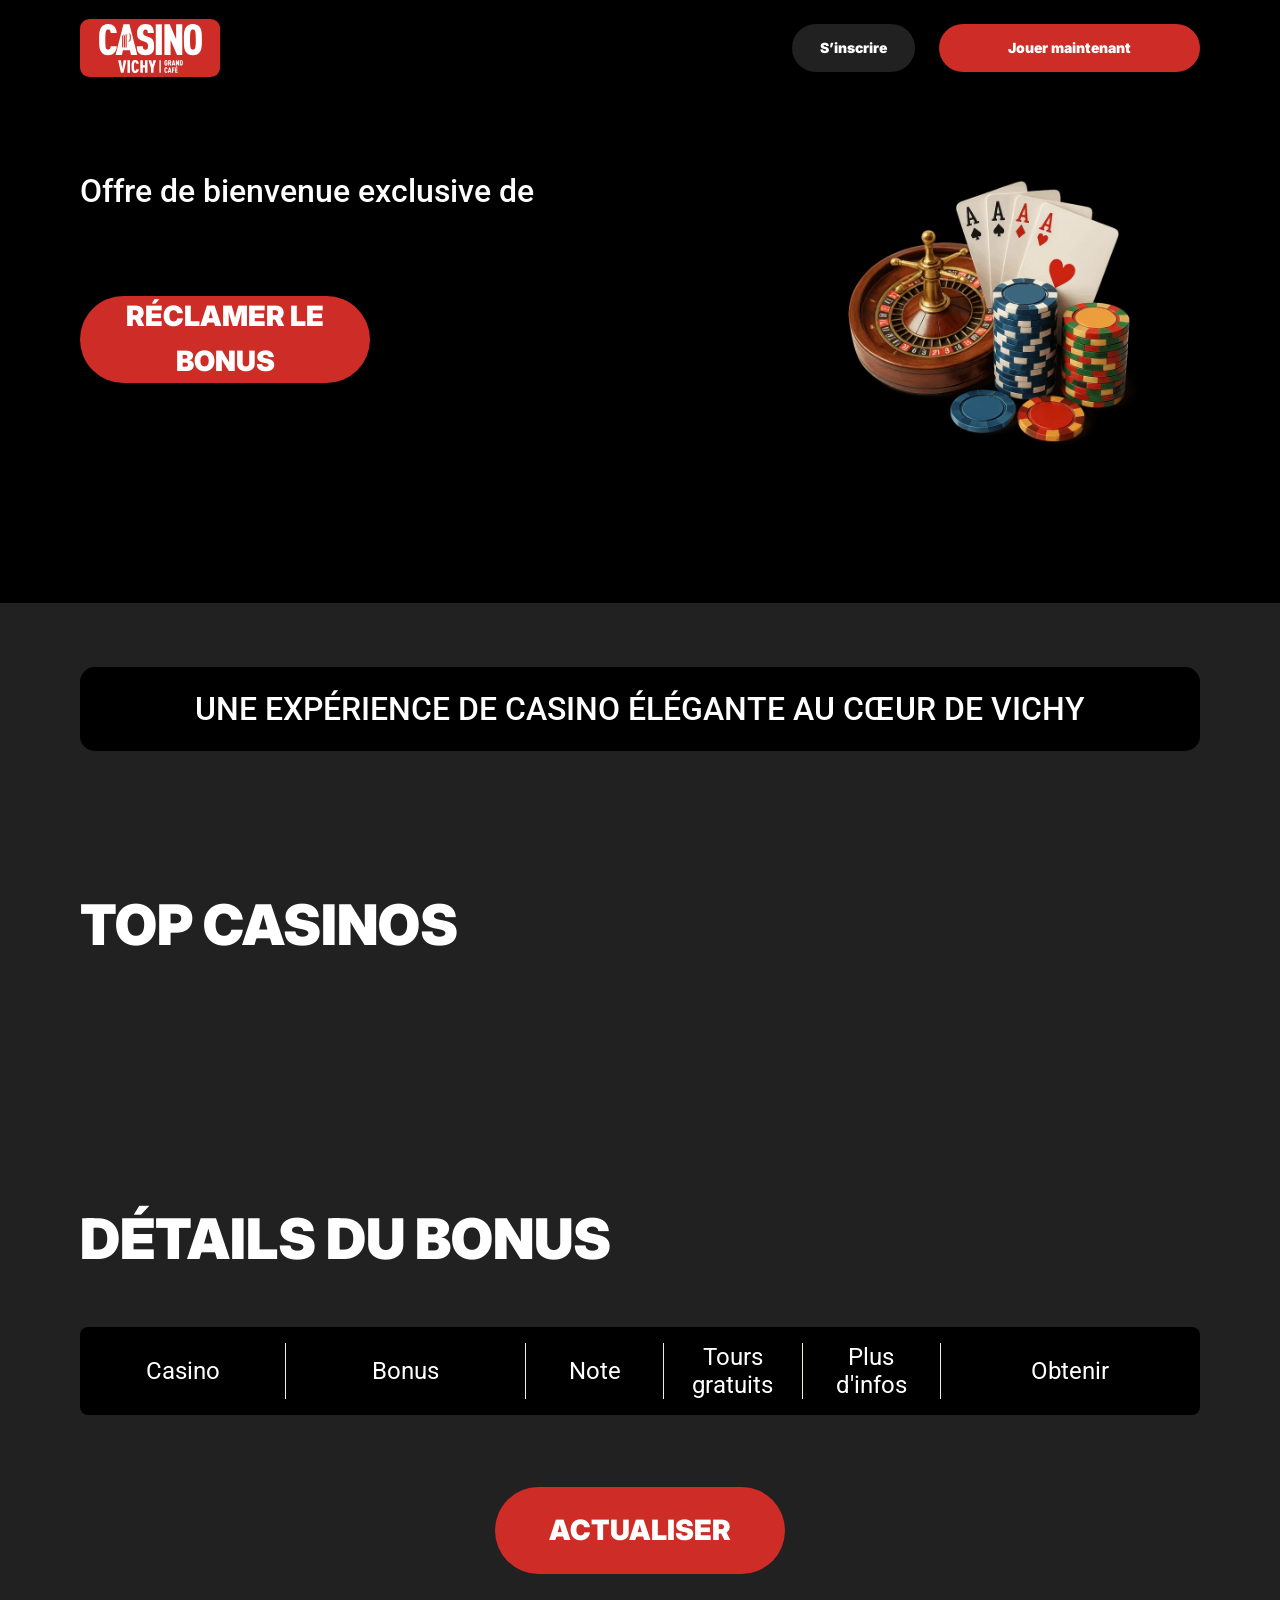
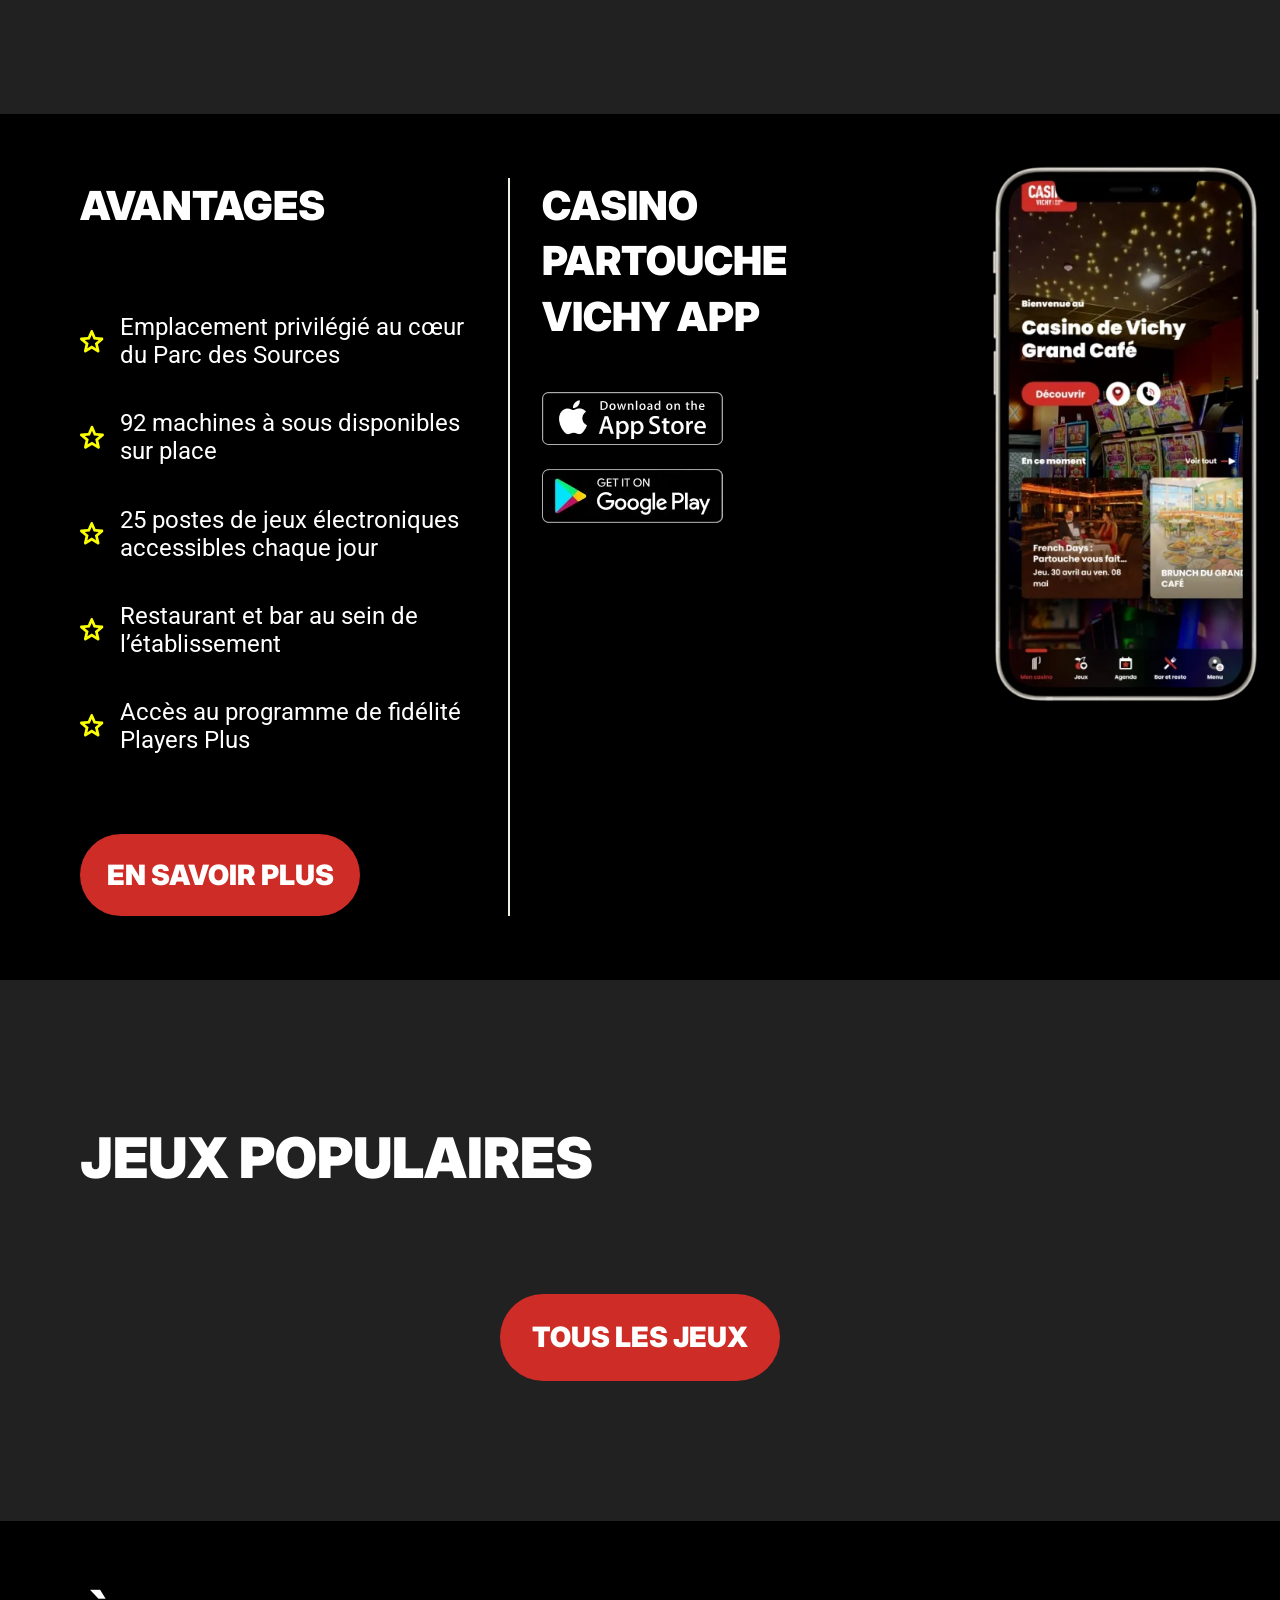
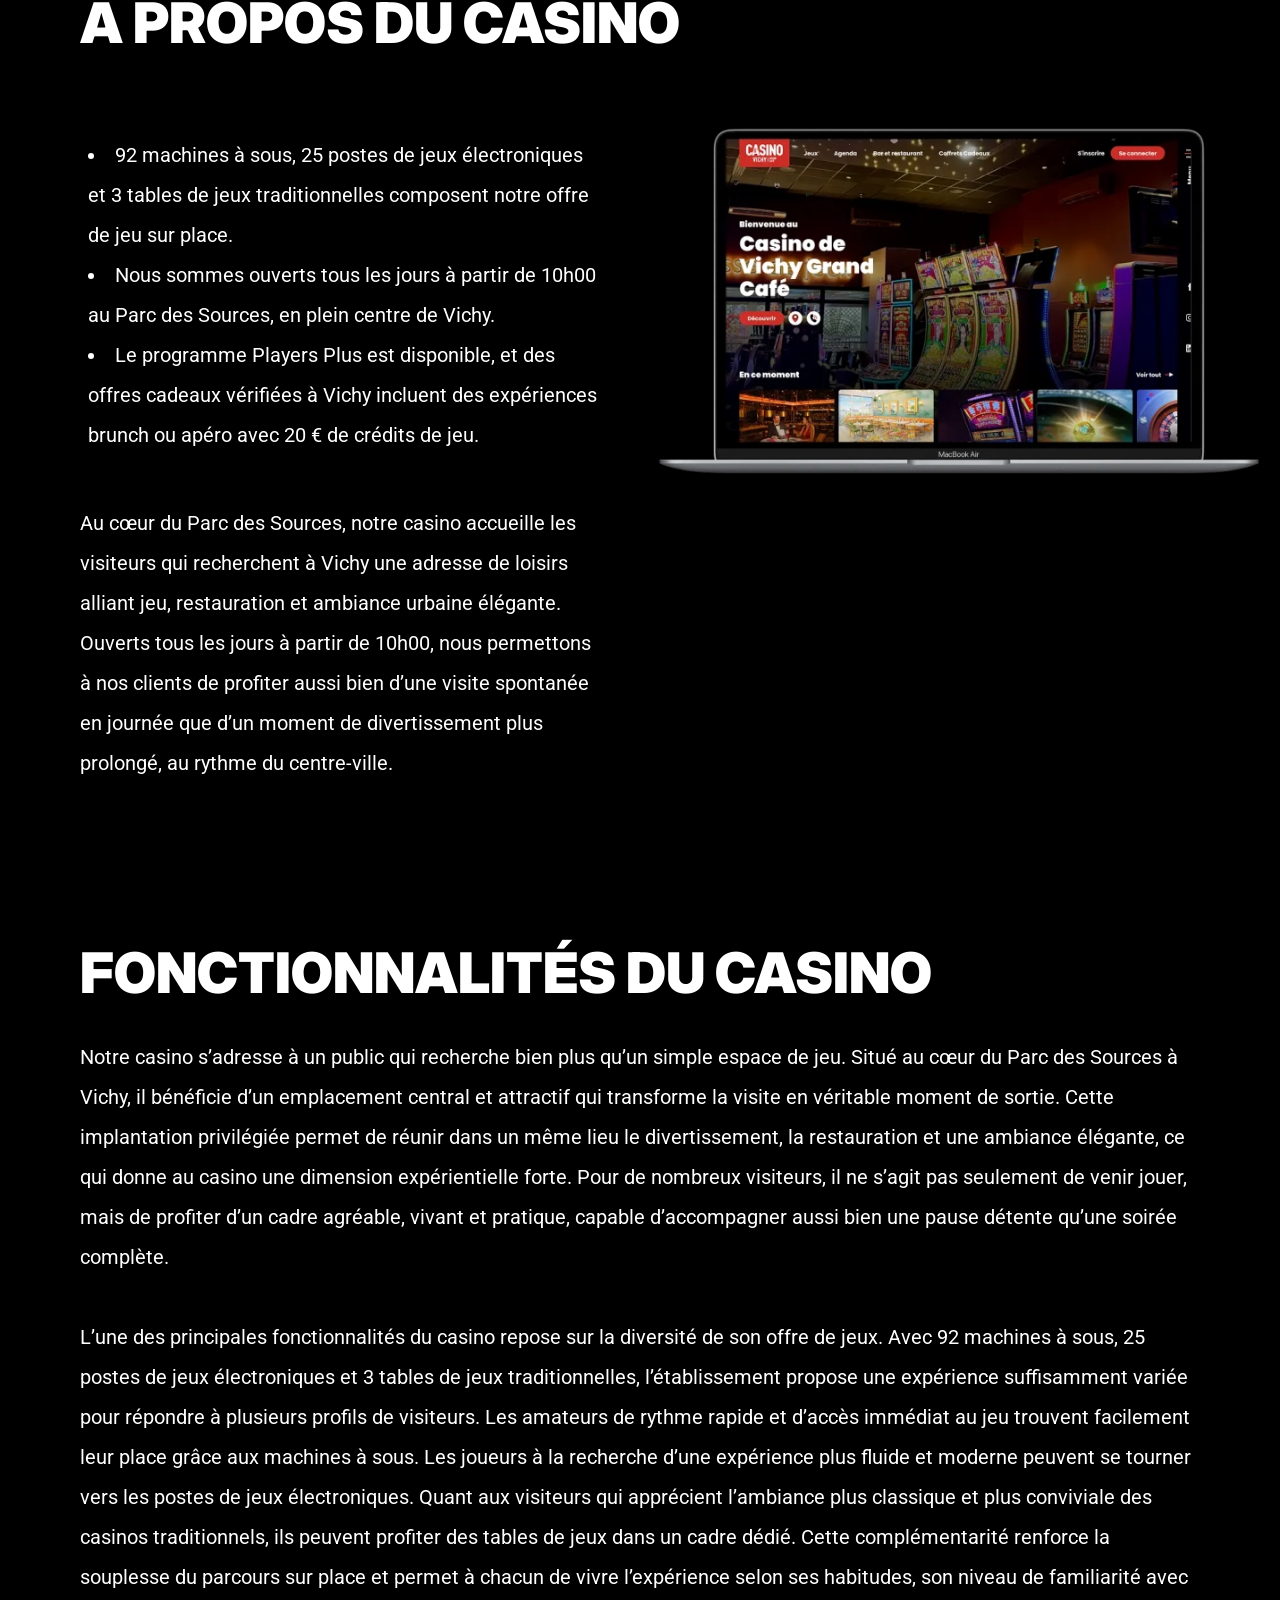
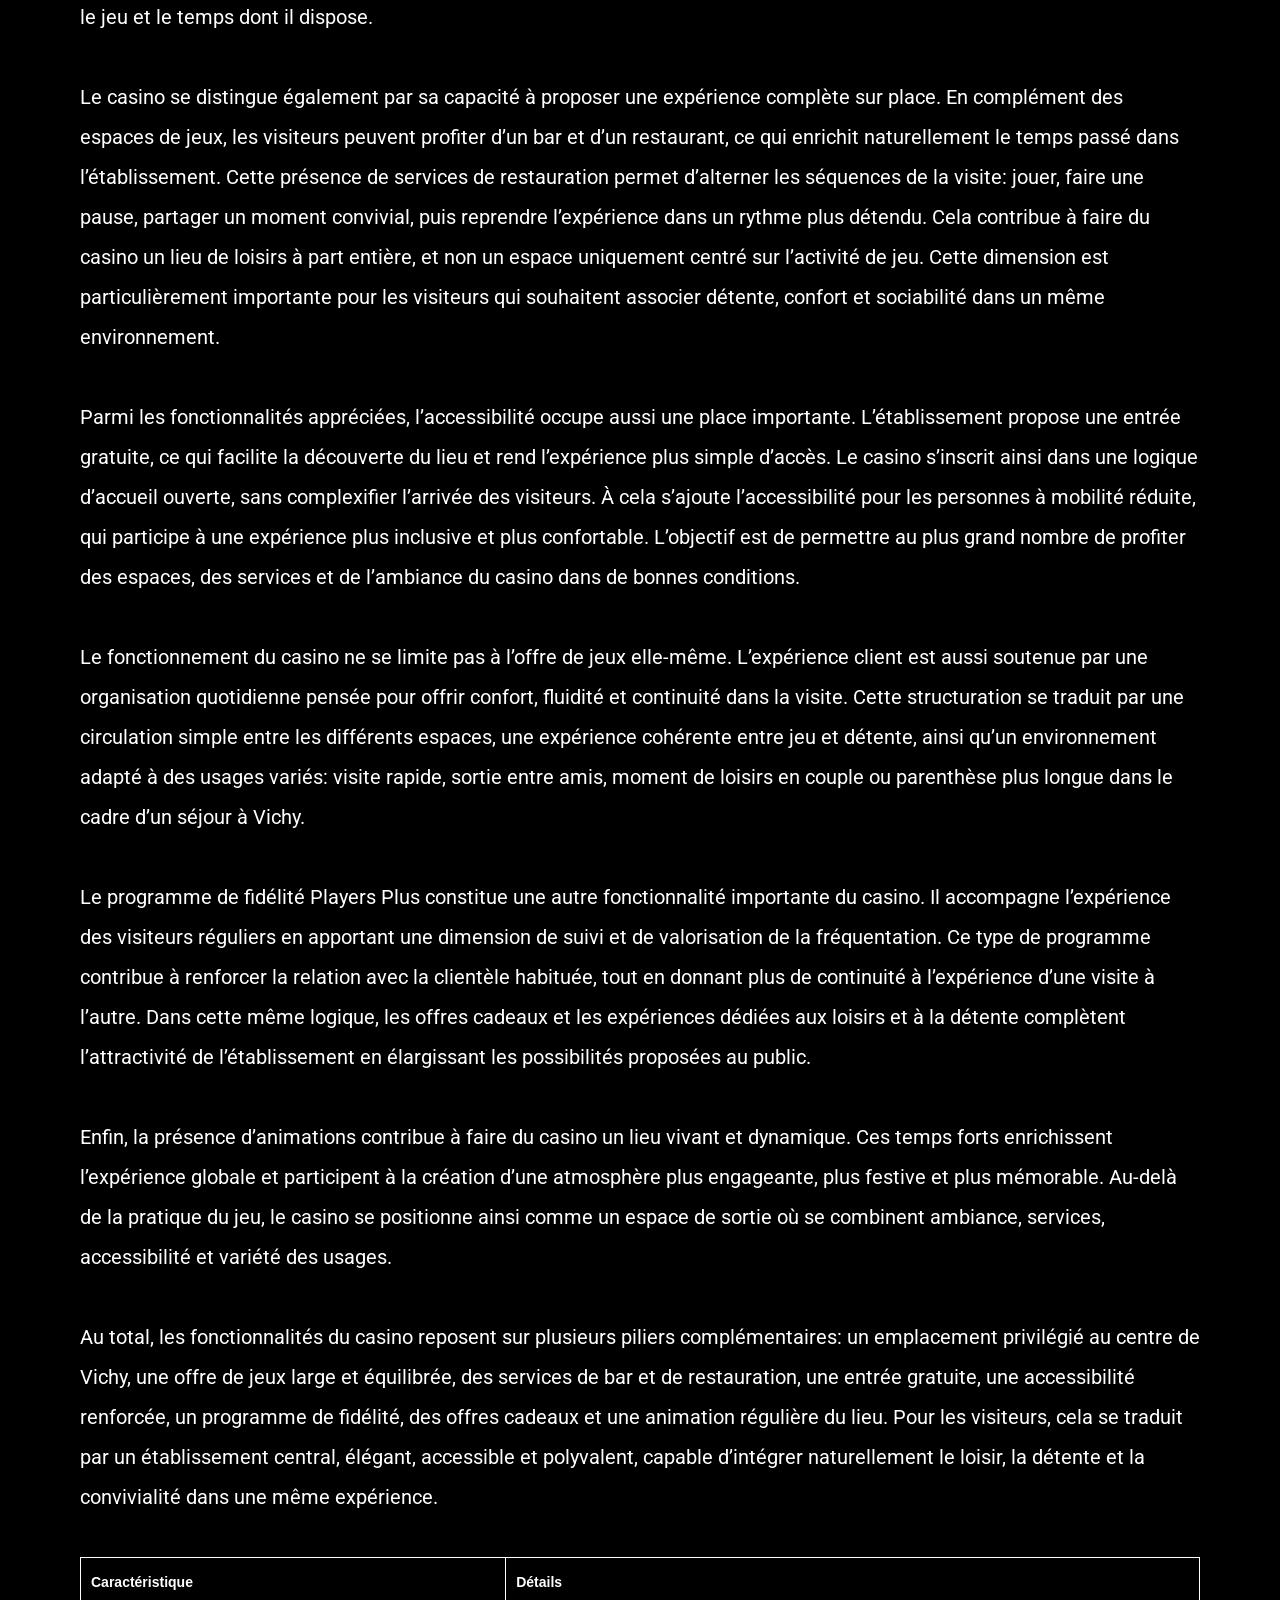
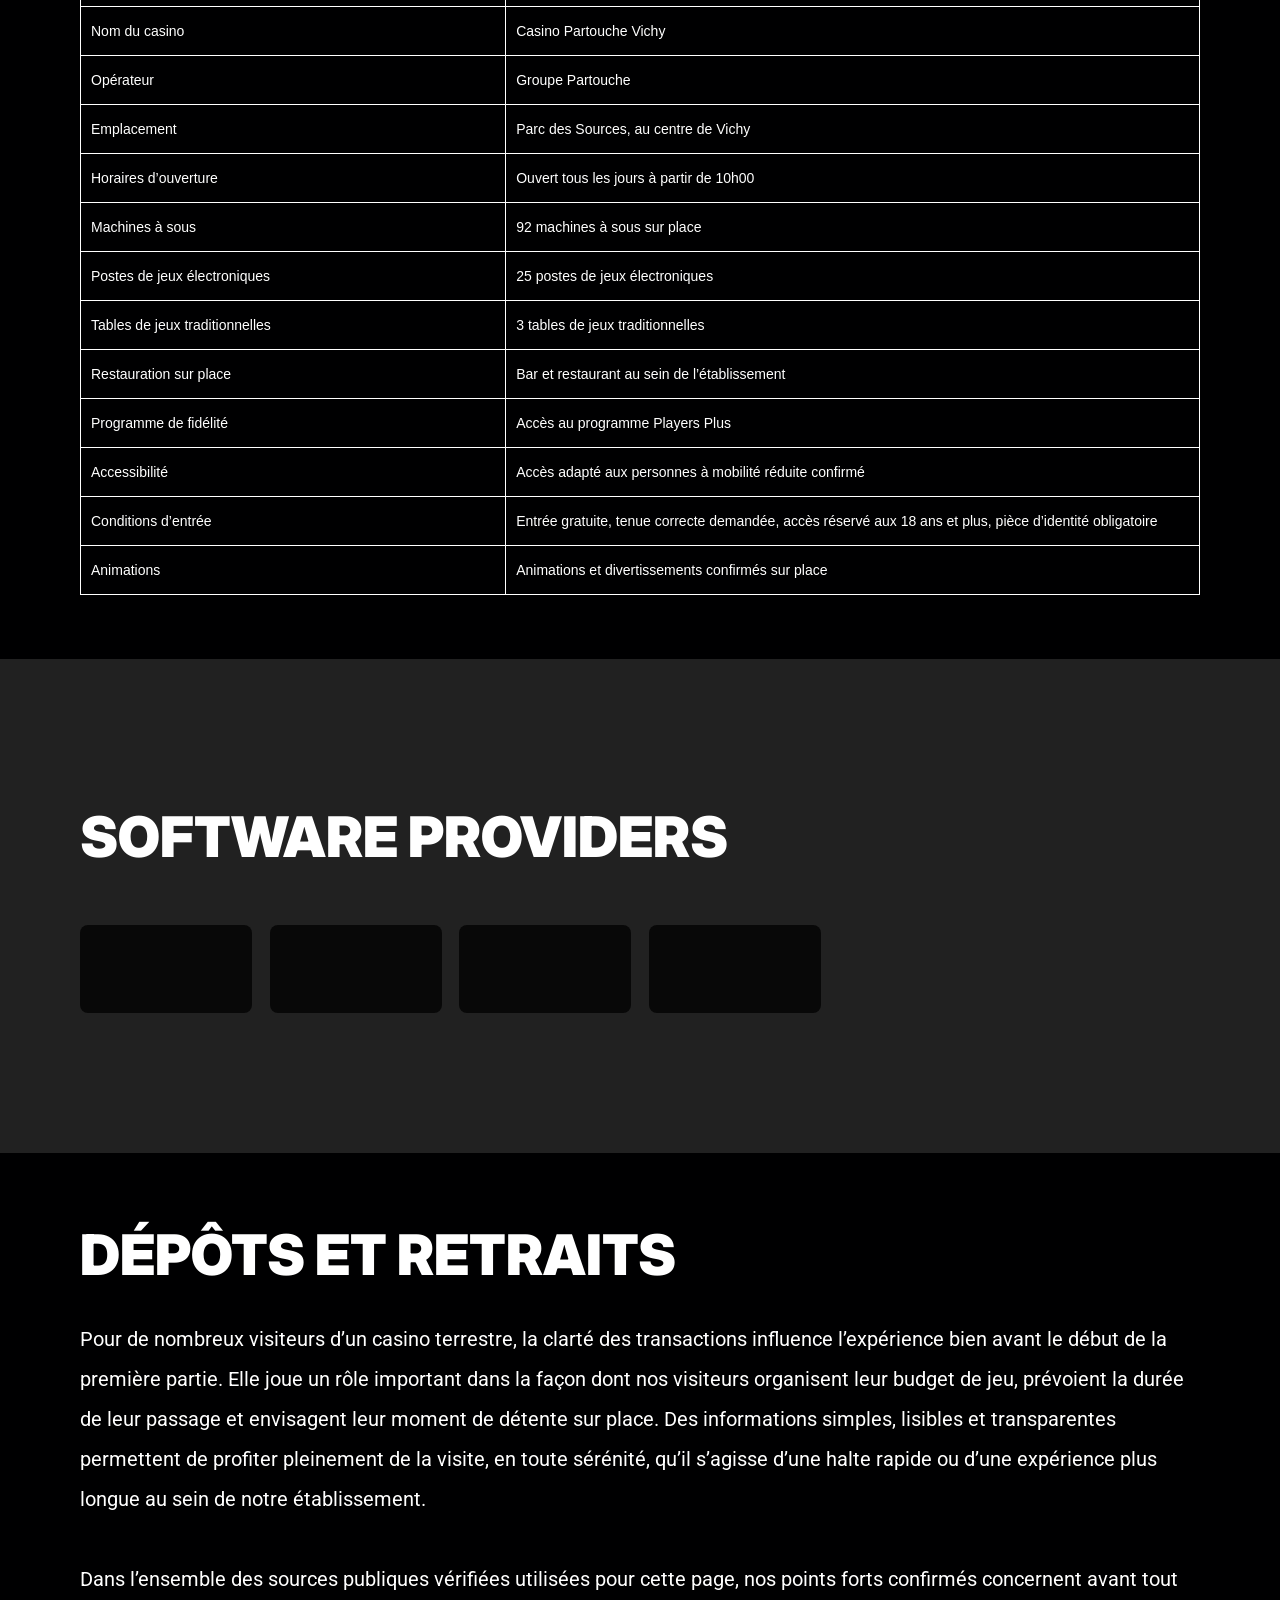
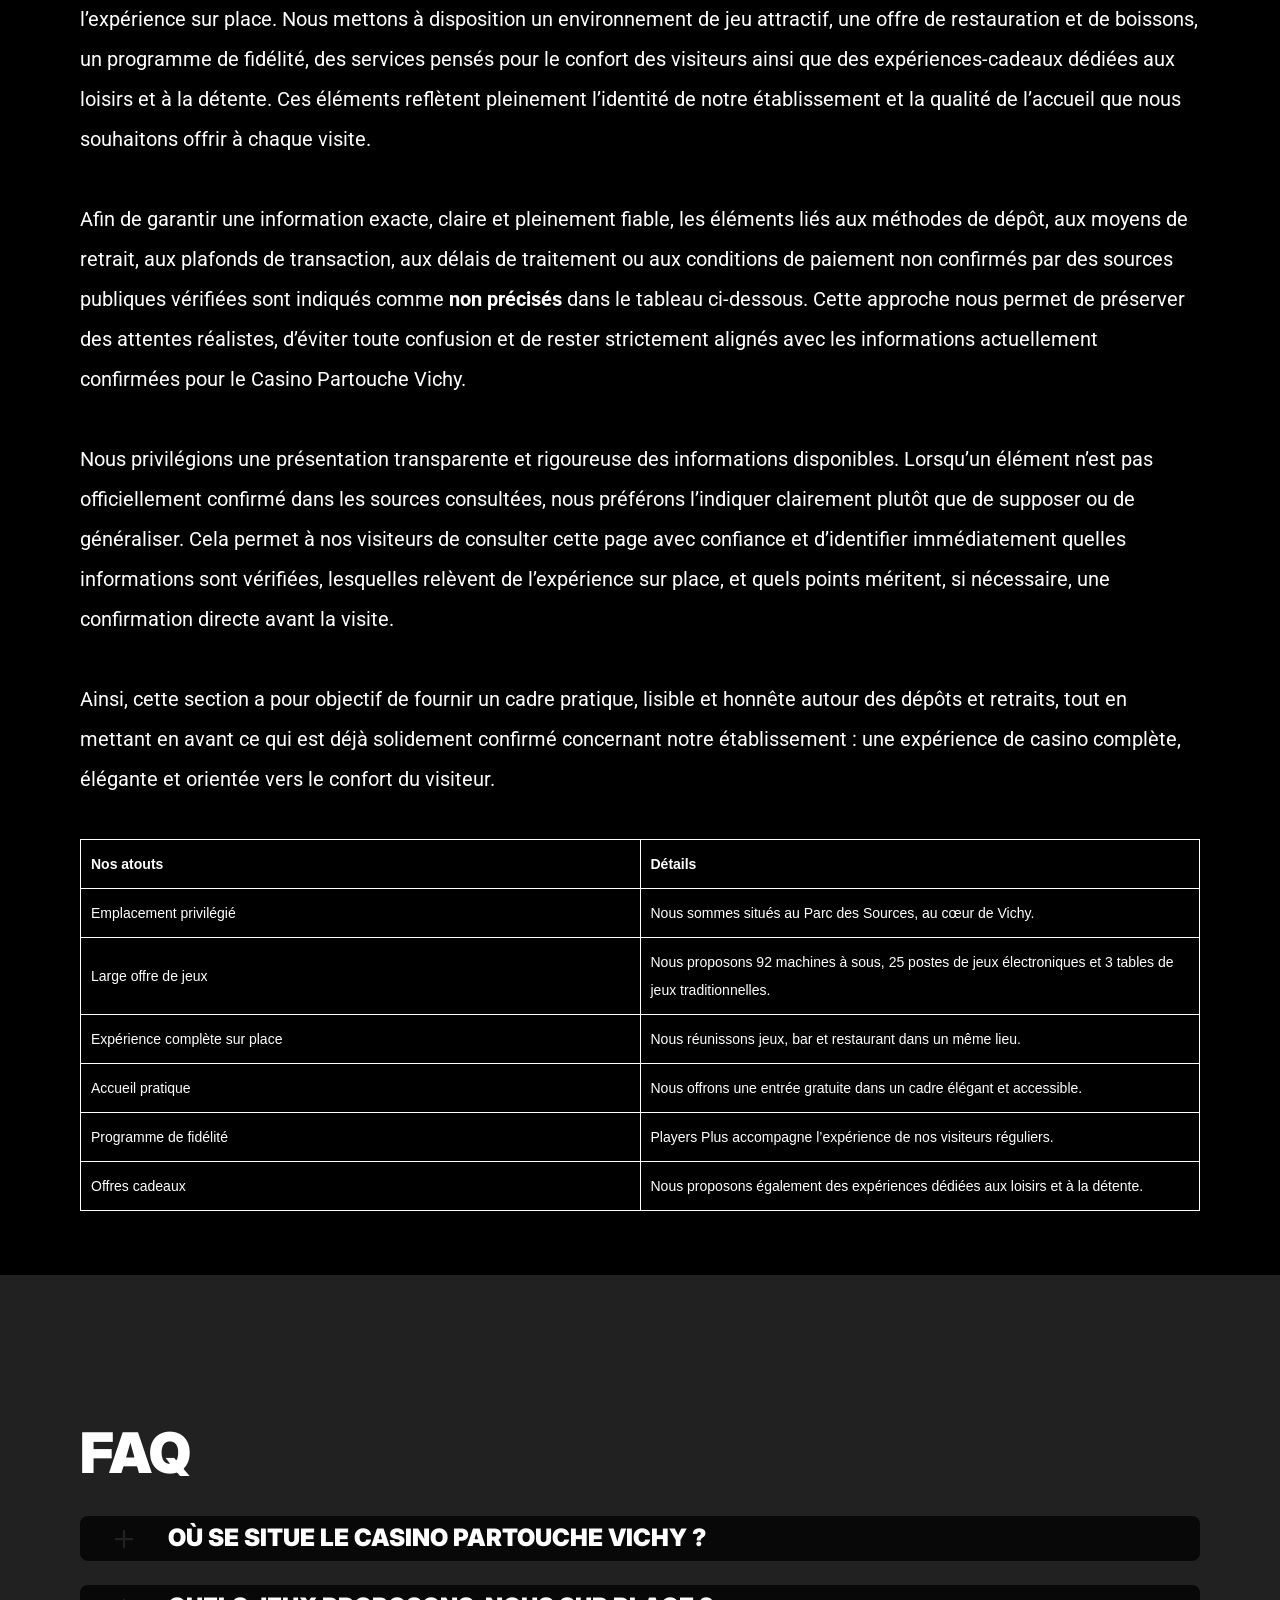
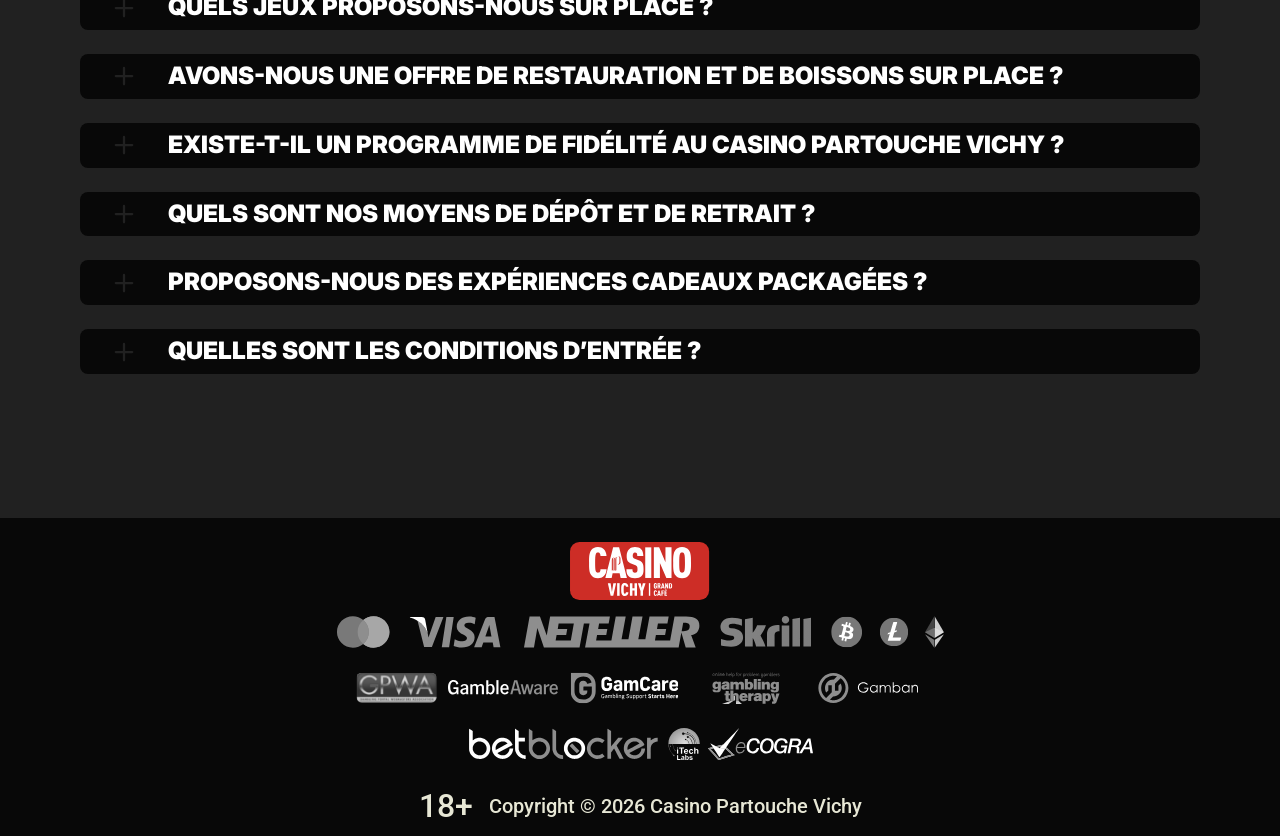
==== commit c702ab8b: "Site update" ====
--- a/index.html
+++ b/index.html
@@ -39,7 +39,7 @@
     <meta property="og:url" content="https://casino-partouche-vichy.com">
     <meta property="og:site_name" content="Casino Partouche Vichy - Jeux, restauration et expérience sur place">
     <meta property="og:locale" content="fr-FR">
-    <meta property="og:image" content="_assets/images/1776338201-designer-1-1.svg">
+    <meta property="og:image" content="_assets/images/1776423917-main.webp">
     <meta property="og:image:width" content="1200">
     <meta property="og:image:height" content="630">
     <meta property="og:type" content="website">
@@ -48,7 +48,7 @@
     <meta name="twitter:title" content="Casino Partouche Vichy - Jeux, restauration et expérience sur place">
     <meta name="twitter:description"
           content="Découvrez le Casino Partouche Vichy, au cœur de Vichy, au Parc des Sources. Nous réunissons 92 machines à sous, 25 postes de jeux électroniques, 3 tables de jeux traditionnelles, une offre de restauration et les avantages Players Plus en un seul lieu.">
-    <meta name="twitter:image" content="_assets/images/1776338201-designer-1-1.svg">
+    <meta name="twitter:image" content="_assets/images/1776423917-main.webp">
     <meta name="twitter:image:width" content="1200">
     <meta name="twitter:image:height" content="630">
     <link rel="icon" href="_assets/images/1776237419-favicon.svg" type="image/x-icon" sizes="16x16">
@@ -57,7 +57,7 @@
     <link rel="apple-touch-icon" href="_assets/images/1776236958-favicon.svg" sizes="96x96">
     <link rel="icon" href="_assets/images/1776236958-favicon.svg" type="image/webp" sizes="192x192">
 
-    <link rel="preload" href="_assets/images/1776338215-designer-1-1.svg" as="image" fetchpriority="high">
+    <link rel="preload" href="_assets/images/1776423928-main.webp" as="image" fetchpriority="high">
 
     <link rel="alternate" hreflang="x-default" href="https://casino-partouche-vichy.com" />
     <link rel="alternate" hreflang="fr" href="https://casino-partouche-vichy.com" />
@@ -268,7 +268,7 @@
                         </div>
                         <div class="advantagesMobile">
                             <h2 class="advantagesTitle title advantagesAppTitle">Casino Partouche Vichy App</h2><img
-                                class="advantagesMobilePhone" src="_assets/images/1776237980-mobile1.svg" title="Casino Partouche Vichy Mobile"
+                                class="advantagesMobilePhone" src="_assets/images/1776423939-mobile.webp" title="Casino Partouche Vichy Mobile"
                                 alt="Casino Partouche Vichy App" />
                             <div class="advantagesStoreGroup"><a href="/" id="appStoreLink" aria-label="Play game"
                                                                  target="_blank"><img class="advantagesStore" width="181" height="53"
@@ -310,7 +310,7 @@
                                 </div>
                             </div>
                             <div class="historyColumn"><img class="historyImage"
-                                                            src="_assets/images/1776238252-dekstop1.svg" alt="À propos du casino" title="Casino Partouche Vichy Desktop"/></div>
+                                                            src="_assets/images/1776423950-dekstop.webp" alt="À propos du casino" title="Casino Partouche Vichy Desktop"/></div>
                         </div>
                         <p class="historyDescription"></p>
                     </div>
--- a/index.css
+++ b/index.css
@@ -1 +1 @@
-.main,.wrapper{width:100%;display:flex;position:relative}.btn,.main,.wrapper{position:relative}.btn,.not-found-title,.subtitle,.title{font-family:var(--accent-font);font-weight:900}.btn,.nav__item,.subtitle,.title{font-weight:900}.operatorElementGrey,.payElementGrey{mix-blend-mode:screen}.btn,.heroTitle,.subtitle,.title{text-transform:uppercase}.casinoCard,.heroTitle,.nav__list{letter-spacing:0}.cardName,.casinoCard,.loader-body,.not-found-content{text-align:center}.bonusDetailsImage,.cardImage{filter:drop-shadow(0 .125rem .125rem rgb(0 0 0 / .75))}.btn:hover,.gameContainer:hover,.nav__item:hover{transform:scale(1.1)}.btn:hover,.faqLabel:hover,.gradientContainer:hover,.moreInfoLabel{cursor:pointer}*,::after,::before{padding:0;margin:0;border:0;box-sizing:border-box}.btn,.btn--large{border-radius:6.25rem;line-height:1.6;text-align:center;text-overflow:ellipsis;overflow:hidden}a{text-decoration:none}li,ol,ul{list-style:none}img{vertical-align:top}h1,h2,h3,h4,h5,h6{font-weight:inherit;font-size:inherit}body,html{height:100%;line-height:1;font-size:16px;color:var(--text);font-family:var(--base-font);--scroll-behavior:smooth !important;scroll-behavior:smooth!important}body.overflow{overflow:hidden}.wrapper{min-height:100%;flex-direction:column;overflow-x:hidden}.container{max-width:90rem;margin:0 auto}.main{flex:1 1 auto;flex-direction:column;background:var(--main-bg)}.block{margin:0 auto;max-width:70rem;padding:0}.block--not-found{max-width:100%;height:100dvh;margin:auto;display:flex;flex-direction:column;justify-content:center;gap:2rem;align-items:center;color:var(--text);background-color:var(--casino-cards)}.btn,.loader-body{justify-content:center;display:flex}.not-found-title{font-size:4rem;color:var(--welcome-bonus-text)}.btn,.btn a{color:var(--button-text)}.not-found-content{font-size:1.5rem;margin:.3125rem;color:var(--text)}.block--not-found button{margin-top:1.875rem}.btn{width:13.625rem;height:3.4375rem;-webkit-justify-content:center;align-items:center;-webkit-align-items:center;background:var(--yellow);font-size:1.25rem;transition:0.2s;box-shadow:inset 0 0 0 .125rem transparent,0 0 0 .125rem #fff0}.btn--large{width:17.5rem;height:5.4375rem;font-size:1.75rem;gap:6.25rem;box-shadow:inset 0 0 0 .1875rem #fff0,0 .125rem 0 0 #fff0;background:var(--yellow-button);color:var(--main-button-text)}.btn--medium{width:13rem;height:3.25rem;font-size:1.25rem;line-height:1.6}.content,.subtitle,.title{line-height:1.39;color:var(--text)}.btn--small{width:9.125rem}.title{font-size:3.5rem}.title span{color:var(--text)}.subtitle{font-size:2.5rem}.content{font-family:var(--base-font);font-size:1.25rem}.logo{width:100%;height:auto}.heroTitle,.nav__item{font-family:var(--accent-font)}.nav__select__container{cursor:pointer;scale:1!important;transform:scale(1)!important}.nav__select{background:var(--bg);color:var(--lang-select-color);text-transform:uppercase;cursor:pointer}:root{--accent-font:'Inter', sans-serif;--base-font:'Roboto', sans-serif;--welcome-bonus-font:'', sans-serif;--lang-select-color:#222829;--bg:#000001;--bg-light:#000001;--main-bg:#212121;--text:#ffffff;--text-black:#ffffff;--table-head:#000001;--text-head:#ffffff;--hero-title-text:#222829;--yellow:#212121;--yellow-button:#cd2d26;--welcome-bonus-bg:#000001;--button-text:#ffffff;--main-button-text:#ffffff;--border-color:#efefdc;--casino-cards:#080808;--welcome-bonus-text:#cd2d26;--bonus-border-head:#efefdc;--bonus-border:#000033;--pay-back:;--providers-back:#080808;--faq-label:#080808;--bg-footer:#080808;--copyright:#e7e7d5;--link-hover:#ffffff;--icon-color:;--top-games-hover-fg:#ffffff}.loader-body{width:100%;height:100vh;align-content:center;transition:0.5s;align-items:center;background-color:var(--casino-cards)}.header,.nav__item{justify-content:center;display:flex}.loader__img{width:7.5rem;height:7.5rem;transform:scale(1);animation:2s infinite pulse-black;border-radius:50%}@keyframes pulse-black{0%,100%{transform:scale(.8);box-shadow:0 0 0 1.25rem var(--yellow)}70%{transform:scale(1);box-shadow:0 0 0 .625rem #fff0}}.loader{width:6.25rem;height:6.25rem;border:.75rem solid var(--yellow-button);border-radius:50%;position:absolute;border-top-color:var(--yellow);transform:translate(-50%,-50%);top:50%;left:50%;-webkit-animation:1s linear infinite spin;-o-animation:1s linear infinite spin;animation:1s linear infinite spin}.loader-body.done{visibility:hidden;opacity:0}@keyframes spin{from{transform:translate(-50%,-50%) rotate(0)}to{transform:translate(-50%,-50%) rotate(360deg)}}.header{min-height:6rem;max-height:6rem;align-items:center;background:var(--bg);position:fixed;top:0;left:0;right:0;width:100%;z-index:3}.headerBlock{width:100%;height:100%;display:flex;gap:.625rem;align-items:center;justify-content:space-between;padding:1.5rem 10rem}.headerLogoContainer{height:100%;max-width:8.75rem;width:8.75rem;margin-left:0;display:flex}.headerLogoContainer a{margin:auto;width:100%}.header__logo{width:auto;top:calc(0% + 0rem);left:calc(0% + 0rem);max-height:calc(100% + 0%);height:calc(100% + 0%);position:relative}.nav__list{display:flex;gap:1.5rem}.nav__item{align-items:center;font-size:.875rem;line-height:1.7;transition:0.2s;border-radius:6.25rem;background:var(--yellow);box-sizing:content-box;color:var(--button-text);box-shadow:inset 0 0 0 .125rem transparent,0 .125rem 0 0 #fff0}.nav__itemLarge{background:var(--yellow-button);color:var(--main-button-text);box-shadow:inset 0 0 0 .125rem #fff0,0 .125rem 0 0 #fff0}.nav__item:hover{cursor:pointer}.nav__link{color:var(--button-text);padding:.75rem 1.75rem;display:flex;justify-content:center;align-items:center;width:100%;height:100%}.nav__linkLarge{color:var(--main-button-text);padding:.75rem 4.3125rem}@media (max-width:90rem){.headerBlock{max-width:70rem;margin:0 auto;padding:1.5rem 0}}@media (max-width:75rem){.block{padding:0 2.5rem}.headerBlock{padding:1.5rem 3rem 1.5rem 2.7rem}}@media (max-width:64rem){.headerBlock{padding:1.5rem 3rem 1.5rem 2.7rem}.headerLogoContainer{margin-left:0}}.footer{display:flex;flex-direction:column;align-items:center;justify-content:center;background:var(--bg-footer)}.footerContainer{max-width:90rem;margin:0 auto;width:100%}.footerTop{padding-top:1.625rem;padding-bottom:.5rem;width:100%;display:flex;justify-content:center;position:relative}.footerLogoContainer{position:absolute;top:.5rem;left:10rem}.footer__logo{width:8.75rem;height:auto}.footerPay{padding:0;display:flex;gap:1rem;flex-wrap:wrap;justify-content:center;max-width:100%}.payElementGrey{max-height:2rem;width:auto}.payElementColor{display:none;max-height:2rem;width:auto}.bonusDetailsInfo .bonusDetailBlockAdd,.heroTextMobile,.moreInfoInput,.operatorBlock:hover .operatorElementGrey,.payBlock:hover .payElementGrey,.topCasinoChipsLeftMobile{display:none}.faqInput:checked+.faqLabel+.faqContent,.heroTextDesktop,.operatorBlock:hover .operatorElementColor,.payBlock:hover .payElementColor{display:block}.footerMiddle,.footerOperator{display:flex;justify-content:center}.footerMiddle{padding-top:.5rem;padding-bottom:0;width:100%}.footerOperator{max-width:40.5rem;width:80%;padding:0;flex-wrap:wrap;gap:.5rem}.operatorElementColor,.operatorElementGrey{max-height:2rem;width:auto;margin-bottom:1rem}.operatorElementColor{display:none}.footerBottom{padding-top:.625rem;padding-bottom:.625rem}.footerBottomGroup{display:flex;justify-content:center;align-items:center;gap:1rem;font-weight:500}.footerBottomAge{font-size:2rem;line-height:1.1875;color:var(--copyright)}.footerBottomCopyright{font-size:1.25rem;line-height:2;color:var(--copyright)}@media (max-width:86.25rem){.footerTop{padding-top:1.5rem;padding-bottom:1rem;flex-direction:column;align-items:center;gap:1rem}.footerLogoContainer{position:static;display:block}.footer__logo{width:8.75rem;height:auto}}@media (max-width:64rem){.footerOperator{width:60%}.payElementColor,.payElementGrey{max-height:1.75rem}.operatorElementColor,.operatorElementGrey{max-height:1.5625rem}}@media (max-width:55rem){.footerOperator{width:70%}}@media (max-width:48rem){.not-found-title{font-size:4rem}.btn--large,.not-found-content{font-size:1.25rem}.btn--large{width:15rem;height:4.5rem;gap:.625rem;line-height:1.6;border-radius:6.25rem;background:var(--yellow-button)}.header{min-height:6rem;max-height:6rem}.headerBlock{padding:1.5rem 2.5rem 1.5rem 2.3rem}.headerLogoContainer{max-width:7.25rem;width:7.25rem}.header__logo{height:auto;top:calc(0% + 0rem);left:calc(0% + 0rem);max-width:calc(7.25rem + 0%);width:calc(7.25rem + 0%);position:relative}.nav__list{gap:.5rem}.nav__item{font-size:.625rem;border-radius:6.25rem}.nav__link{padding:.5rem 1.15625rem}.nav__linkLarge{padding:.5rem 1.75rem}.footer__logo{width:5.5rem;height:auto}}@media (max-width:36.25rem){.footerBottomGroup{gap:.625rem}.footerPay{gap:.4rem}.footerOperator{gap:.4rem;width:80%}.operatorElementColor,.operatorElementGrey,.payElementColor,.payElementGrey{max-height:1.375rem}.footerBottomAge{font-size:1.625rem}.footerBottomCopyright{font-size:1rem}}@media (max-width:36rem){.btn,.btn--large{border-radius:6.25rem}.subtitle,.title{font-weight:900;font-family:var(--accent-font);word-wrap:break-word}.btn--large{width:15rem;height:4.5rem;gap:.625rem;font-size:1.5rem;line-height:1.6;background:var(--yellow-button)}.btn--medium{font-size:1.125rem;line-height:1.6}.title{font-size:2rem}.subtitle{font-size:1.5rem}.footerMiddle{padding-top:0;padding-bottom:0}.footerOperator{max-width:26rem;width:100%}.footerBottomGroup,.footerPay{gap:.625rem}.payElementColor,.payElementGrey{max-height:1.375rem}.operatorElementColor,.operatorElementGrey{max-height:1.375rem;margin-bottom:.4rem}.footerBottomAge,.footerBottomCopyright{font-size:1.125rem;line-height:1.17;color:var(--copyright)}}@media (max-width:30rem){.footerBottomGroup{gap:.1875rem;font-weight:400}.payElementColor,.payElementGrey{max-height:1rem}.footerBottomAge,.footerBottomCopyright{font-size:.75rem}.footerBottomGroup,.footerPay{gap:.5rem}}.heroContainer{max-width:100%;width:100%;background:var(--welcome-bonus-bg);position:relative;z-index:0}.heroUnder{width:100%;display:flex;justify-content:center;align-items:center;padding:4rem 0;background:var(--main-bg) no-repeat center bottom/auto 100%}.heroMainTitle{max-width:70rem;width:70rem;border-radius:.9375rem;background:var(--welcome-bonus-bg);padding:1.4375rem 3.75rem;text-transform:uppercase;font-size:1.75rem;line-height:1.214;text-align:center;margin:0;color:var(--text)}.hero,.heroButton,.heroGroup{z-index:1;position:relative}.hero{max-width:90rem;width:100%;margin:0 auto;padding:8.53125rem 0 8.75rem;background:url(_assets/images/1776338210-designer-1-1.svg) right calc(10.5rem + 7rem) top calc(8.5rem + -2rem) / auto calc(63% + 0%) no-repeat}.heroBlock{position:relative;width:100%;max-width:70rem;margin:0 auto}.heroGroup{width:100%;margin-bottom:5.03125rem;display:flex;flex-direction:column;gap:3rem}.heroTitle{max-width:22.75rem;font-size:4rem;font-weight:900;line-height:1.5625;color:var(--hero-title-text);text-shadow:0 .25rem .25rem rgb(0 0 0 / .25);font-family:var(--welcome-bonus-font)}.heroTextGroup{max-width:70%;margin-bottom:0}.heroText{font-size:2rem;line-height:1.1875;min-height:2.375rem;font-weight:500;color:var(--text)}.heroTextBonus{max-width:50%}.heroLink{display:block;width:18.125rem}.heroButton,.gamesButton,.advantagesButton,.bonusDetailsButton,.topCasinoButton{width:18.125rem;font-size:1.75rem}@media (max-width:85rem){.hero{padding:8.53125rem 0 8.75rem;background:url(_assets/images/1776338210-designer-1-1.svg) right calc(1rem + 7rem) top calc(10rem + -2rem) / auto calc(55% + 0%) no-repeat}.heroTextBonus{max-width:65%}}@media (max-width:75rem){.heroMainTitle{max-width:52.0625rem}}@media (max-width:64rem){.hero{padding:8.53125rem 0 8.75rem;background:url(_assets/images/1776338210-designer-1-1.svg) right calc(1rem + 7rem) top calc(10rem + -2rem) / auto calc(50% + 0%) no-repeat}.heroGroup{gap:2rem}.heroTextBonus{max-width:70%}.heroTitle{max-width:22.75rem;font-size:3rem}.heroText{font-size:1.5rem;min-height:1.7rem}}@media (max-width:58.125rem){.hero{padding:8.53125rem 0 8.75rem;background:url(_assets/images/1776338210-designer-1-1.svg) right calc(1rem + 7rem) top calc(10rem + -2rem) / auto calc(45% + 0%) no-repeat}.heroTextBonus{max-width:64%}.heroMainTitle{max-width:34.1875rem}}@media (max-width:48rem){.heroTextBonus,.heroTextGroup{max-width:100%}.heroText,.heroTitle{font-family:var(--accent-font)}.hero{padding:24.09375rem 0 2.75rem;background:url(_assets/images/1776338210-designer-1-1.svg) center top calc(10rem + -2rem) / auto calc(36% + 0%) no-repeat}.heroUnder{height:4rem}.heroBlock{text-align:center}.heroGroup{margin-bottom:0;gap:1.45rem;align-items:center}.heroTextGroup{margin-top:1.55rem}.heroTextDesktop{display:none}.heroTextMobile{display:block}.heroLink{margin-left:auto;margin-right:auto;width:16.375rem;position:relative;left:0}.heroButton,.gamesButton,.advantagesButton,.bonusDetailsButton,.topCasinoButton{font-size:1.5rem;width:16.375rem;height:4.8125rem}.heroTitle{max-width:22.75rem;font-size:3.5rem;display:none}.heroText{text-transform:uppercase;font-size:1.5rem;line-height:1.5;min-height:auto;color:var(--text)}.heroMainTitle{padding:1rem .8125rem;font-size:1.25rem;max-width:38.5rem}}.bonusDetailsTitle,.sprovidersTitle,.topCasinoGroup,.topCasinoTitle{margin-bottom:3rem}@media (max-width:43.75rem){.heroMainTitle{max-width:31rem}.heroUnder{padding:5.5rem 2.5rem}}@media (max-width:36rem){.heroBlock,.heroTextGroup{margin-left:0}.hero{background:url(_assets/images/1776338215-designer-1-1.svg) center top calc(3.5rem + 2rem) / auto calc(50% + -2%) no-repeat}.heroBlock{padding-right:0;padding-left:0}.heroTitle{margin-left:2.5rem;margin-top:0}}@media (max-width:34.375rem){.hero{background:url(_assets/images/1776338215-designer-1-1.svg) center top calc(5.5rem + 2rem) / auto calc(50% + -2%) no-repeat}.heroText{font-family:var(--accent-font);text-transform:uppercase;font-size:1.2rem}.heroUnder{height:4rem}.heroMainTitle{padding:.5rem;font-size:1rem}}@media (max-width:25.875rem){.hero{background:url(_assets/images/1776338215-designer-1-1.svg) center top calc(4.2rem + 2rem) / auto calc(50% + -2%) no-repeat}.heroGroup{gap:2rem}.heroUnder{height:4rem}.heroTitle{margin-top:0;max-width:22.75rem;font-size:2.6rem;line-height:110%}.heroText{font-size:1.1rem;line-height:1.1;min-height:1.32rem}}@media (max-width:23.4375rem){.hero{padding:15rem 0 1rem;background:url(_assets/images/1776338215-designer-1-1.svg) center top calc(2.5rem + 2rem) / auto calc(55% + -2%) no-repeat}.heroGroup{gap:1rem}.heroUnder{height:2rem;padding:2.5rem 1.5rem}.heroLink{margin-left:auto;margin-right:auto;width:12rem;position:relative;left:0}.heroTitle{margin-top:0;max-width:22.75rem;font-size:2.6rem;line-height:110%}.heroText{font-size:.8rem;line-height:1;min-height:1rem;margin-left:1rem;margin-right:1rem}.heroButton,.gamesButton,.advantagesButton,.bonusDetailsButton,.topCasinoButton{font-size:1rem;line-height:1;width:12rem!important;height:3rem;margin:0 auto}}.cardBonus,.cardName,.cardWelcome{max-width:100%}.topCasino{position:relative;z-index:0;background-image:none;color:var(--text)}.topCasinoChipsLeft{display:block;position:absolute;bottom:5rem;left:0;z-index:0}.topCasinoBlock{padding-top:4.5rem;position:relative;z-index:1}.topCasinoGroup{max-width:100%;display:flex;flex-wrap:wrap;gap:1.6625rem;justify-content:flex-start;align-items:stretch}.cardBonus,.cardWelcome{margin:auto;font-family:var(--base-font)}.sgradientContainer,.tcgradientContainer{position:relative;display:flex;flex-wrap:wrap;justify-content:flex-start;align-items:stretch;padding:0;background:0 0}.bonusTableRowContainer::before,.gggradientContainer::before,.pygradientContainer::before,.sgradientContainer::before,.tcgradientContainer::before{content:"";position:absolute;top:-.125rem;left:-.125rem;right:-.125rem;bottom:-.125rem;background:0 0;z-index:-1;border-radius:.5rem}.casinoCard{width:16.25rem;height:auto;padding:2rem 1.5rem;display:flex;flex-direction:column;align-items:center;justify-content:center;gap:1rem;background:var(--casino-cards);border-radius:.5rem;text-transform:capitalize;word-wrap:break-word;font-family:var(--base-font);font-size:1.25rem;line-height:1.2}.cardButton,.cardButton span{width:12.625rem}.cardBonusText{font-family:var(--base-font);display:flex;flex-direction:column;gap:1rem;justify-content:center;align-items:center}.cardWelcome{color:var(--welcome-bonus-text);font-size:1.5rem;line-height:1.17}.cardBonus{font-size:1.25rem;line-height:1.15}.cardImage{margin-top:0;justify-self:flex-start}.cardName{font-family:var(--base-font);font-weight:500;font-size:1.25rem;line-height:1.2}.gamePlayText,.gameTitle{font-family:var(--base-font);font-weight:500}.cardButton{margin-top:auto;margin-bottom:0;justify-self:flex-end;display:flex;justify-content:center;height:3.5rem}.topCasinoButton{width:17.5rem;margin:0 auto}@media (max-width:75rem){.topCasinoGroup{justify-content:center}}@media (max-width:64.375rem){.topCasino{background-image:none}.topCasinoGroup{max-width:100%;justify-content:center;margin:0 auto 3rem}}@media (max-width:48rem){.topCasinoGroup{display:grid;grid-template-columns:1fr 1fr;gap:1rem;max-width:100%;margin:0 0 2.5rem;padding-left:2.5rem;padding-right:2.5rem}.casinoCard{width:100%}}@media (max-width:36rem){.casinoCard,.tcgradientContainer::before{border-radius:.5rem}.topCasinoBlock{width:100%;padding-top:1rem;padding-right:0;padding-left:0}.cardName,.topCasinoChipsLeft{display:none}.topCasinoChipsLeftMobile{display:block;position:absolute;bottom:-6rem;left:0}.topCasinoTitle{max-width:18.75rem;margin-left:2.5rem;margin-right:2.5rem}.casinoCard{padding:1rem 1.03125rem;justify-content:space-between;align-items:center;width:100%;font-size:1rem}.cardImage{margin-top:0;max-width:10rem;width:10rem;height:4rem}.cardBonusText{gap:.5rem}.cardWelcome{font-size:1.5rem;line-height:1.17}.cardBonus{font-size:1rem;line-height:1.1875;max-width:70%}.cardButton,.cardButton span{max-width:12.5rem;width:12.5rem}.cardButton{padding:0;height:3.375rem;font-size:1.125rem;line-height:1;justify-content:center;align-items:center;margin-top:0}}@media (max-width:33.125rem){.topCasinoGroup{grid-template-columns:1fr}.cardBonus{max-width:100%}}.bonus .bonusDetails{position:relative;background-image:none;max-width:100%;width:100%;margin:0 auto}.bonusChipsRight{display:block;position:absolute;top:-8rem;right:0}.bonusDetailsBlock,.gamesBlock,.sprovidersBlock{padding-top:8.75rem;padding-bottom:8.75rem}.bonusTable{display:flex;flex-direction:column;gap:1.5rem;margin-bottom:3rem}.bogradientContainer{position:relative;display:inline-block;padding:0;background:0 0}.bonusTableHeader,.bonusTableRowContainer{width:100%;display:grid;grid-template-columns:12.875rem repeat(5,1fr);font-size:1.25rem;border-radius:.5rem}.bogradientContainer::before{content:"";position:absolute;top:-.0625rem;left:-.0625rem;right:-.0625rem;bottom:-.0625rem;background:0 0;z-index:-1;border-radius:.5rem}.bonusTableHeader{row-gap:1.5rem;line-height:2}.bonusTableRowContainer{grid-column-start:1;grid-column-end:7;position:relative}#paymentRowsContainer,#bonusTableRows{display:flex;flex-direction:column;gap:1rem}.bonusTableRow.bonusTableHeader{background:var(--table-head)}.bonusDetailsWelcome{width:15rem!important}.bonusTableRow>div:not(.bonusDetailsInfo){padding-top:1rem;padding-bottom:1rem}.bonusTableRow:not(.bonusTableHeader)>div:not(.bonusDetailsInfo){background:var(--casino-cards);color:var(--text)}.bonusDetailsImage,.bonusDetailsText,.moreInfoLabel{border-right:.0625rem solid var(--bonus-border);width:100%;padding-left:1rem;padding-right:1rem;min-height:3.75rem;display:flex;justify-content:center;align-items:center}.bonusDetailBlock .bonusDetailsText,div.bonusTableHead:nth-child(6) p{border-right:none}.bonusDetailsContainer .bonusDetailsText{border-right:.0625rem solid var(--bonus-border);justify-content:flex-start;height:2.5rem;margin-top:.5rem;margin-bottom:.5rem;min-height:auto}.bonusDetailsContent{display:flex;justify-content:flex-start;align-items:center}.bonusTableRow.bonusTableHeader>div.bonusTableHead{font-size:1.5rem;line-height:1.17rem;padding:1rem 0;text-align:center;color:var(--text-head);border-right:none}div.bonusTableHead p{width:100%;border-right:.0625rem solid var(--bonus-border-head);height:3.5rem;display:flex;justify-content:center;align-items:center;padding:0 1.2rem;line-height:1.17}.bonusTableRow div.bonusDetailsInfo{background:0 0}.bonusDetailsInfo{margin-top:.1rem;grid-column-start:1;grid-column-end:7;display:grid;grid-template-columns:1fr}.bonusDetailsInfo .bonusDetailBlock{display:grid;grid-template-columns:12.875rem 5fr;border-bottom:.0625rem solid var(--bonus-border);font-size:1.25rem;line-height:2;color:var(--text)}.bonusDetailBlock p{padding:0 1rem;width:100%}.moreInfoLabel{display:flex;transition:0.5s}.bonusTableRow.bonusTableHeader>div.bonusTableHead .bonusClaimBonus{width:16.2rem}.bonusButton-deposit{background:var(--yellow);width:10.5rem;height:3.25rem;font-size:1.25rem;line-height:1.2}.bonusButton{width:13.5625rem;height:3.5rem;background:var(--yellow);margin-left:1.71875rem;margin-right:1rem}div:has(.moreInfoInput+.moreInfoLabel)~.bonusDetailsInfo{display:none}div:has(.moreInfoInput:checked+.moreInfoLabel)~.bonusDetailsInfo{display:grid}.bonusDetailsButton{margin:0 auto}@media (max-width:65.625rem){.bonusTableRow.bonusTableHeader>div.bonusTableHead .bonusClaimBonus{width:15rem}.bonusButton{margin-left:1rem;width:13rem}}@media (max-width:64.375rem){.bonusDetailsInfo,.bonusTableRowContainer{grid-column-start:1;grid-column-end:6}.bonusDetails{background-image:none}.bonusTable{font-size:1rem}.bonusTableHeader,.bonusTableRowContainer{grid-template-columns:repeat(5,1fr)}.bonusTableHeader>div:nth-child(2),.bonusTableRowContainer>div:nth-child(2){display:none}.bonusDetailsInfo .bonusDetailBlock{line-height:1.2;grid-template-columns:11.25rem 4fr}.bonusDetailsInfo{margin-top:.5rem}.bonusDetailsImage{min-width:6.25rem;height:auto;min-height:auto}.bonusDetailBlockAdd{display:none;border-bottom:none;grid-template-columns:1fr;justify-self:center}.bonusDetailsPicture,.bonusHeaderCasino{min-width:11.25rem}}@media (max-width:48rem){.bonusDetailsInfo,.bonusTableRowContainer{grid-column-start:1;grid-column-end:5}.bonusDetailsBlock{padding-top:7.5rem;padding-bottom:6rem}.bogradientContainer::before,.bonusTableHeader,.bonusTableRowContainer,.bonusTableRowContainer::before{border-radius:.5rem}.bonusTableHeader>div:nth-child(6),.bonusTableRowContainer>div:nth-child(6){display:none}.bonusTable{font-size:1.125rem;gap:1.5rem}.bonusTableHeader,.bonusTableRowContainer{grid-template-columns:repeat(4,1fr);font-size:1.125rem;row-gap:1.5rem}.bonusDetailBlock{grid-template-columns:11rem 3fr}.bonusDetailsImage,.bonusDetailsText,.moreInfoLabel{border-right:none;padding-left:.5rem;padding-right:.5rem;min-height:4rem}.bonusDetailsRate{border-left:.0625rem solid var(--bonus-border)}.bonusTableRow>div:not(.bonusDetailsInfo){padding-top:.5rem;padding-bottom:.5rem}.bonusDetailsPicture,.bonusHeaderCasino{min-width:11rem}.bonusDetailsImage{height:auto;min-height:auto}.bonusDetailsContainer .bonusDetailsText{border-right:.0625rem solid var(--bonus-border);justify-content:flex-start;height:auto;min-height:unset;padding-top:0;padding-bottom:0;margin-top:.5rem;margin-bottom:.5rem}.bonusTableRow.bonusTableHeader>div.bonusTableHead{font-size:1.125rem;line-height:1.17;padding:.5rem 0;text-align:center;color:var(--text-head);border-right:none}div.bonusTableHead p{border-right:none;height:3.625rem}.bonusTableHead>.bonusHeaderCasino{border-right:.0625rem solid var(--bonus-border-head)}.bonusDetailsInfo{margin-top:1rem}.bonusDetailsInfo .bonusDetailBlock{grid-template-columns:11rem 5fr}.bonusDetailsInfo .bonusDetailBlockAdd{display:grid;border-bottom:none;grid-template-columns:1fr;justify-self:center;margin-top:1rem}.bonusDetailBlock p{padding:.5rem .625rem .5rem .5rem;font-size:1.125rem;line-height:1.5}.bonusDetailsInfo .bonusDetailBlockAdd span{font-size:1rem;line-height:1}.bonusDetailsInfo .bonusDetailBlock .bonusButton{max-width:12.75rem;width:12.75rem;padding:0;height:3.375rem;font-size:1.125rem;line-height:1.39}}.advantages{position:relative;background-image:none;background:var(--bg-light);color:var(--text-black)}.bonusChipsRightMobile,.faqInput,.faqInput+.faqLabel+.faqContent,.gamesChipsLeftMobile,.payMethodGroupTwo,.paymentChipsMobile{display:none}.advantagesBlock{position:relative;z-index:1;display:flex;padding-top:4rem;padding-bottom:4rem;width:100%}.advantagesDescription{width:28rem;border-right:.125rem solid var(--border-color);padding-right:2rem}.advantagesTitle{margin-bottom:2.5rem;color:var(--text-black);font-size:2.5rem}.advantagesAppTitle{margin-bottom:3rem;max-width:21.375rem}.advantagesList{display:flex;flex-direction:column;gap:2.5rem;margin-bottom:2.5rem}.advantagesItem{display:flex;gap:1rem;align-items:center}.advantagesText{font-size:1.5rem;line-height:1.17;max-width:90%;word-wrap:break-word}.advantagesLink{display:block;width:17.5rem}.advantagesButton{width:17.5rem;max-height:5.152rem}.advantagesMobile{width:45rem;padding-left:2rem;text-align:left;position:relative;display:flex;flex-direction:column;justify-content:flex-start}.advantagesMobilePhone{position:absolute;top:calc(-1rem + 0rem);right:calc(-4.5rem + 0rem);max-width:calc(40% + 0%);height:auto;margin-bottom:2.5rem}.advantagesStoreGroup{display:flex;flex-direction:column;gap:1.5rem;align-self:flex-start}@media (max-width:87.5rem){.advantagesMobilePhone{right:calc(-4rem + 0rem)}}@media (max-width:78.125rem){.advantagesBlock{padding-left:2.5rem;padding-right:2.5rem}.advantagesMobilePhone{right:calc(-3rem + 0rem);max-width:calc(35% + 0%)}}@media (max-width:64rem){.advantages{position:relative}.advantagesStoreGroup{flex-direction:column}.advantagesMobilePhone{position:static;height:auto;margin-bottom:2.5rem}}@media (max-width:58.125rem){.advantages{position:relative;color:var(--text-black)}.advantagesBlock{flex-direction:column-reverse;gap:5rem}.advantagesDescription{width:100%;border-right:none;padding-right:0}.advantagesStoreGroup{flex-direction:row;align-self:center}.advantagesMobile{width:100%;padding-left:0}.advantagesMobilePhone{max-width:calc(30% + 0%);height:auto;align-self:center}.advantagesTitle{text-align:left;color:var(--text-black)}}@media (max-width:36rem){.bonusChipsRight{display:none}.bonusDetailsInfo .bonusDetailBlockAdd{justify-self:flex-end;padding:0}.bonusDetailsInfo .bonusDetailBlockAdd span{margin:0}.bonusDetailsButton{margin-left:auto}.bonusTableRow .bonusTableHead .bonusHeaderTextSpins{padding-left:.2rem;padding-right:.2rem}.bonusChipsRightMobile{display:block;position:absolute;top:-4rem;right:0}.advantagesBlock{background-image:none;padding-top:3rem;flex-direction:column-reverse;gap:2.5rem}.advantagesDescription{padding:1.5rem}.advantagesMobile{width:100%;padding:1.5rem;margin-bottom:0}.advantagesButton,.advantagesLink{margin-left:auto;margin-right:auto;width:15.5625rem}.advantagesAppTitle,.advantagesTitle{color:var(--text-black);margin-bottom:1.5rem;max-width:100%}.advantagesTitle{text-align:left;font-size:1.5rem;line-height:1}.advantagesText{font-size:1.125rem;line-height:1.17}.advantagesList{display:flex;flex-direction:column;gap:1rem;margin-bottom:4rem}.advantagesLink{max-width:15.5625rem}.advantagesStoreGroup{flex-direction:row;align-self:center}.advantagesMobilePhone{position:static;max-width:calc(45% + 0%);width:calc(45% + 0%);align-self:center;margin-top:.5rem;margin-bottom:1.5rem}.bonusesCircleContainer{background:0 0}}.bonusesCircleContainer{background:0 0;display:flex;flex-direction:column;max-width:100%;width:100%}.games{background:0 0;position:relative}.gamesTitle{margin-bottom:3rem;margin-left:0}.gamesGroup{display:grid;max-width:100%;grid-template-columns:repeat(4,1fr);grid-column-gap:1.3125rem;grid-row-gap:1.5rem;justify-items:center;margin-bottom:3rem}.gggradientContainer{opacity:0;transition:0.5s ease-in-out;display:flex;flex-wrap:wrap;justify-content:flex-start;align-items:stretch;padding:0;background:0 0}.gameDescription,.playBlock{justify-content:center;display:flex}.gameDescription{position:absolute;top:0;left:0;transition:0.5s ease-in-out;color:var(--top-games-hover-fg);background:var(--casino-cards);width:16.5rem;height:8.875rem;align-items:center;flex-direction:column;gap:1rem;padding:.625rem;border-radius:.5rem}.gamesButton,.gamesLink{width:17.5rem}.gameImage{border-radius:.5rem}.playBlock{align-items:center;gap:.5rem}.gameContainer{transition:0.2s;position:relative;border-radius:.5rem}.gameContainer:hover .gggradientContainer{opacity:1}.gamePlayLink{display:flex;gap:.875rem;justify-content:center;align-items:center;font-size:1.625rem;line-height:1.875rem;font-weight:500}.gameTitle{text-align:center;word-break:break-word;font-size:1.5rem;line-height:1}.gamePlayText{display:block;font-size:1.5rem;line-height:1.17}.connectSubtitle,.connectTitle,.depositTitle,.history,.historySubtitle,.historyTitle{color:var(--text-black)}.gamesLink{display:block;margin:0 auto}@media (max-width:75rem){.bonusDetailsBlock{padding-left:2.5rem;padding-right:2.5rem}.bonusDetailsWelcome{width:13rem!important}.gameDescription,.gameImage{width:13.75rem;height:7.375rem}.gamesBlock{padding:8.75rem 2.5rem}.gamesTitle{margin-left:0}.gameDescription{gap:.5rem;padding:.5rem}.gameTitle{font-size:1.2rem}}@media (max-width:64rem){.gameDescription,.gameImage{width:15rem;height:8rem}.gamesGroup{max-width:100%;grid-template-columns:repeat(2,15.625rem);justify-content:center}.gameDescription{gap:.5rem;padding:.5rem}}@media (max-width:32.5rem){.headerLogoContainer,.header__logo{top:calc(0% + 0rem);left:calc(0% + 0rem);max-width:calc(5.8rem + 0%);width:calc(5.8rem + 0%)}.nav__list{flex-direction:row;align-items:center}.nav__item{display:none}.nav__itemLarge{display:flex}.header__logo{height:auto}.footer__logo{width:5.5rem;height:auto}.gamesGroup{grid-template-columns:repeat(1,15.625rem)}}.applicationCircleContainer,.historyCircleContainer,.paymentCircleContainer{background:var(--bg-light);display:flex;flex-direction:column;max-width:100%;width:100%}.history,.payMethod{background-image:none}.history{position:relative}.historyBlock{padding-top:4rem;padding-bottom:4rem;position:relative;z-index:1;font-size:1.25rem;line-height:2}.historyTitle{margin-bottom:1.5rem;margin-top:0}.historySubtitle{margin-bottom:2.5rem;margin-top:2.5rem}.applicationDescriptionTwo,.bonusesDescriptionNext,.depositDescriptionLast,.historyDescription,.idiomasDescriptionTwo,.providersDescriptionTwo{margin-top:1.5rem}.historyGroup{display:flex;gap:4.75rem}.depositColumn,.historyColumn,.supportColumn{flex-basis:50%}.historyColumn:nth-child(2){display:flex;justify-content:center;align-items:flex-end;position:relative}.historyText{display:flex;flex-direction:column;justify-content:flex-start;gap:1.5rem;max-width:33rem}.historyList{display:flex;flex-direction:column;margin-left:.5rem}.connectItem,.historyItem,.supportItem{word-wrap:break-word;list-style:disc inside}.historyImage{position:absolute;top:calc(-2.5rem + 0rem);left:calc(-6rem + 0rem);max-width:calc(133% + 0%);width:calc(133% + 0%);height:auto}.historySecondTitle{margin-top:5rem}@media (max-width:88.125rem){.historyImage{position:absolute;top:calc(2rem + 0rem);left:calc(-2rem + 0rem);max-width:calc(120% + 0%);width:calc(120% + 0%);height:auto}}.connectGroup,.connectList{flex-direction:column;display:flex}@media (max-width:36rem){.gameTitle,.gamesLink span{margin 0 auto}.gamesBlock{padding-top:7rem;padding-bottom:6rem}.gameContainer,.gameDescription,.gameImage,.gggradientContainer::before{border-radius:.5rem}.gamesGroup{grid-column-gap:.5rem;grid-row-gap:1.3rem;justify-items:center;margin-bottom:2rem}.gameDescription,.historyText{gap:1rem}.gamePlayText{font-size:1.125rem}.gamesLink{margin-left:auto;width:17.5rem}.historyCircleContainer{background:var(--bg-light)}.historyBlock{padding-top:2.5rem;padding-left:2.5rem;padding-right:2.5rem;font-size:1.125rem;line-height:1.78}.historyTitle{max-width:70%;margin-bottom:2.5rem}.historyList{margin-top:1rem}}.connectDescriptionLast,.connectList,.depositDescription,.supportDescription{margin-bottom:1.5rem}.connect,.deposit,.idiomas,.providers{background-image:none;color:var(--text-black)}.connectBlock{padding-top:3rem}.connectTitle,.depositTitle{margin-top:0;margin-bottom:1.5rem;font-size:2.5rem}.connectSubtitle{font-size:2.5rem;margin-top:1.5rem}.connectGroup{gap:1rem;font-size:1.25rem;line-height:2}.depositBlock,.idiomasBlock{padding-top:3rem;padding-bottom:4rem}.depositGroup,.idiomasGroup{display:flex;gap:4rem;font-size:1.25rem;line-height:2}.depositList{margin-top:1.5rem;display:flex;flex-direction:column}.applicationItem,.availableGamesItem,.bonusesItem,.depositItem,.providersItem{list-style:disc;margin-left:1rem}@media (max-width:84.375rem){.deposit{background-image:none}.depositGroup{flex-direction:column;gap:3rem}.depositColumn{flex-basis:100%}}.payMethod{position:relative}.payMethodBlock{padding-top:8.75rem;padding-bottom:8rem}.payMethodTitle{margin-bottom:3rem;font-size:3.5rem;line-height:1}.payMethodGroup{display:flex;flex-direction:column;gap:1.1rem}.pygradientContainer{position:relative;display:inline-block;padding:0;background:0 0;color:#fff}.payMethodRow{display:grid;grid-template-columns:repeat(7,1fr);row-gap:1rem;font-size:1.25rem;line-height:2;font-weight:500;border-radius:.5rem}.payMethodItem{margin:.5rem 0;display:flex;justify-content:center;align-items:center;text-align:center}.payMethodItemContent,.payMethodRow>.payMethodItem:first-child,.payMethodRow>.payMethodItem:last-child{justify-content:center}.payMethodItemContent{border-right:.0625rem solid #fff0;width:100%;height:100%;display:flex;align-items:center}.payMethodRow:first-child>.payMethodItem .payMethodItemContent,.payMethodRow>.payMethodItem:nth-child(7){border:none}.payMethodRowHeader{background:var(--table-head);height:3.75rem;font-weight:500;font-size:1.125rem;line-height:1.17;color:var(--text-head)}.payMethodRow:first-child>.payMethodItem{padding-left:.5rem;padding-right:.5rem}.payMethodRowContent{background:var(--pay-back);color:var(--text);border-radius:.5rem}.payMethodRowContent>.payMethodItem:not(:last-child){border-right:.0625rem solid var(--bonus-border-head)}.payMethodGroupTwo .payMethodItemDeposit,.payMethodGroupTwo .payMethodItemImage{grid-column-start:1;grid-column-end:3;justify-content:center}.payMethodMethod{min-width:7.625rem}.payMethod .payMethodItemWide{min-width:9.375rem;text-align:center}.payMethodItemDeposit{width:12rem}.payMethodImage{filter:drop-shadow(.0625rem .0625rem .125rem rgb(0 0 0 / .75))}@media (max-width:76.25rem){.payMethod .payMethodItemWide{min-width:unset}.payMethodItemDeposit{width:8rem;margin:auto;text-align:center}.payMethodLink{display:block;width:7rem}.bonusButton-deposit{background:var(--yellow);width:7rem;height:3.25rem;font-size:1.25rem;line-height:1.2;margin:auto}}@media (max-width:56.25rem){.payMethodRow{font-size:1rem}}@media (max-width:48rem){.gamesChipsLeftMobile{display:block;position:absolute;bottom:-3rem;left:0}.payMethod{background-image:none}.payMethodTitle{margin-bottom:2.5rem;font-size:2rem;line-height:1}.payMethodGroup{display:none}.bonusButton-deposit{background:var(--yellow);width:12.5rem;height:3.125rem;font-size:1.125rem;line-height:1}.payMethodGroupTwo{display:grid;grid-template-columns:repeat(1,1fr);font-size:.875rem;line-height:1.14;font-weight:500;row-gap:1rem}.payMethodCard{display:flex;flex-direction:column;justify-content:center;align-items:center}.payMethodCardContainer{position:relative;width:100%;padding:0;background:0 0;margin-top:1rem}.payMethodCardContainer::before{content:"";position:absolute;top:-.125rem;left:-.125rem;right:-.125rem;bottom:-.125rem;background:0 0;z-index:-1;border-radius:.5rem}.payMethodCardPicture{background:var(--table-head);border-radius:.5rem;width:100%;display:flex;justify-content:space-between;align-items:center;padding:1rem}.payMethodCardImage{width:auto;height:4rem;margin-left:1rem;filter:drop-shadow(.0625rem .0625rem .125rem rgb(0 0 0))}.payMethodCardGroup:first-child .payMethodCardImage{filter:drop-shadow(.0625rem .0625rem .125rem rgb(0 0 0 / .75))}.payMethodCardDescription{background:var(--pay-back);border-radius:.5rem;display:flex;flex-direction:column;width:100%;padding:.5rem 1rem;font-size:1.125rem;line-height:1.17}.payMethodCardBlock{display:flex;justify-content:space-between;column-gap:.2rem;border-top:.0625rem solid rgb(0 0 0 / .2);border-bottom:.0625rem solid rgb(0 0 0 / .2);padding:.5rem}.payMethodCardBlock:nth-child(1n){border-top:none}.payMethodCardBlock:nth-child(5n){border-bottom:none}.payMethodCardText{color:var(--text)}.payMethodCardItem{color:var(--link-hover)}}.application,.applicationTitle,.idiomasTitle,.providersTitle{color:var(--text-black)}@media (max-width:28.125rem){.payMethodCardPicture{flex-direction:column;gap:1rem}.payMethodCardImage{margin-left:0}}.providersBlock{padding-top:4rem;padding-bottom:4rem}.providersTitle{margin-bottom:1.5rem;font-size:2.5rem}.providersGroup{display:flex;gap:3rem;font-size:1.25rem;line-height:2}.idiomasColumn,.providersColumn{flex-basis:50%;display:flex;flex-direction:column}.idiomasList,.providersList{margin:1.5rem 0;display:flex;flex-direction:column}.sprovidersGroup{display:grid;grid-template-columns:repeat(6,10.75rem);grid-column-gap:1.1rem;grid-row-gap:1rem;justify-content:center}.sprovidersContainer{width:10.75rem;height:5.5rem;padding:0 .625rem;border-radius:.5rem;background:var(--providers-back);display:flex;justify-content:center;align-items:center}.sprovidersImage{width:100%;height:auto;max-height:auto;filter:drop-shadow(0 .0625rem .0625rem rgb(0 0 0 / .75))}@media (max-width:75rem){.sprovidersGroup{grid-template-columns:repeat(5,10.75rem)}}@media (max-width:64rem){.history,.providers{background-image:none}.historyColumn,.providersColumn{flex-basis:100%}.historyColumn:last-child{display:none}.historyText{max-width:100%}.providersGroup{flex-direction:column}.sprovidersGroup{grid-template-columns:repeat(3,10.75rem)}}@media (max-width:36rem){.connectBlock{padding-top:2.5rem;padding-left:2.5rem;padding-right:2.5rem}.connectSubtitle,.connectTitle,.depositTitle{font-size:1.5rem}.connectGroup{font-size:1.125rem;line-height:1.78}.depositBlock{padding:2.5rem 2.5rem 6.75rem}.depositWithdrawTitle{margin-bottom:2.5rem}.depositGroup{font-size:1.125rem;line-height:1.78;gap:2.5rem}.paymentChipsMobile{display:block;position:absolute;top:-15rem;left:0}.payMethodBlock,.sprovidersBlock{padding-top:6rem;padding-bottom:6rem}.payMethodTitle{margin-bottom:3rem;font-size:2rem;font-weight:400;line-height:1.028}.applicationCircleContainer,.paymentCircleContainer{background:var(--bg-light)}.providersBlock{padding-top:2.5rem}.providersTitle{font-size:1.5rem;font-weight:400}.providersGroup{gap:2.5rem;font-size:1.125rem;line-height:1.78}.sgradientContainer::before,.sprovidersContainer{border-radius:.5rem}.sprovidersTitle{margin-bottom:2.5rem;font-size:2rem;max-width:50%}.sprovidersContainer{width:9.625rem;height:4.5rem}.sprovidersGroup{grid-template-columns:repeat(3,9.625rem)}}.application,.applicationBlock{padding-bottom:0;position:relative}@media (max-width:31.875rem){.sprovidersTitle{max-width:100%}.sprovidersGroup{grid-template-columns:repeat(2,9.625rem)}}@media (max-width:21.875rem){.sprovidersContainer{width:10.75rem;height:5.5rem}.sprovidersGroup{grid-template-columns:repeat(1,10.75rem)}}.application,.faq{background-image:none}.applicationBlock{z-index:1;padding-top:8rem;font-size:1.25rem;line-height:2}.applicationTitle{font-size:2.5rem;margin-bottom:3rem;max-width:50%}.applicationGroup{display:flex;gap:2.5rem;position:relative}.applicationColumn{max-width:34.25rem;width:34.25rem;display:flex;flex-direction:column}.applicationList{margin-top:1.5rem;margin-bottom:1.5rem;display:flex;flex-direction:column}.applicationItemDecimal{list-style:decimal;margin-left:1rem}.applicationColumn:nth-child(2){flex-direction:row;justify-content:center;align-items:center;position:relative;min-height:300px}.applicationImage{max-width:100%;width:auto;height:auto}.applicationStoreGroup{margin-top:2.5rem;display:flex;gap:.625rem}.applicationMobilePhone{position:absolute;top:calc(-10rem + rem);right:calc(0rem + rem);width:calc(52% + %);max-width:calc(52% + %);height:auto}@media (max-width:83.125rem){.applicationMobilePhone{position:absolute;top:calc(-10rem + rem);right:calc(0rem + rem);width:calc(52% + %);max-width:calc(52% + %);height:auto}}@media (max-width:64rem){.applicationMobilePhone{top:calc(-12rem + rem);right:calc(0rem + rem);width:calc(70% + %);max-width:calc(70% + %)}.idiomas{background-image:none}.idiomasGroup{flex-direction:column}.idiomasColumn{flex-basis:100%}}@media (max-width:48rem){.applicationBlock{font-size:1.125rem;line-height:1.78}.applicationTitle{font-size:2rem;margin-bottom:1.5rem;max-width:60%}.applicationGroup{width:100%;position:relative;gap:0}.applicationColumn:nth-child(2){position:static;max-width:20%;width:20%}.applicationMobile{position:static;width:0}.applicationMobilePhone{position:absolute;left:auto;height:auto;top:calc(-20rem + rem);right:calc(-1rem + rem);width:calc(27% + %);max-width:calc(27% + %)}.applicationColumn{max-width:80%;width:80%}}@media (max-width:36rem){.applicationBlock{padding-top:7rem}.applicationTitle{max-width:75%}.applicationDescription{max-width:100%}.applicationDescriptionTwo{margin-bottom:1.5rem;max-width:100%}.applicationStoreGroup{margin-top:2rem;align-self:center;position:relative;left:0;gap:1.5rem}.applicationGroup{flex-direction:column-reverse}.applicationColumn,.applicationColumn:nth-child(2){max-width:100%;width:100%}.applicationMobilePhone{position:static;left:auto;margin-top:0;margin-bottom:1.5rem;margin-left:0;height:auto;top:calc(-13rem + rem);right:calc(-3rem + rem);width:calc(37% + %);max-width:calc(37% + %)}}@media (max-width:35rem){.advantagesBlock{background-image:none}.advantagesDescription,.advantagesMobile{padding:0}.advantagesMobilePhone{position:static;top:calc(2.5rem + 0rem);right:0;width:calc(45% + 0%);max-width:calc(45% + 0%);height:auto;align-self:center;margin-left:unset}.advantagesLink{width:15rem;max-width:15rem}.advantagesStoreGroup{flex-wrap:wrap;align-self:center;justify-content:center;text-align:center}.applicationTitle{max-width:100%}.applicationMobilePhone{margin-top:2rem;position:static;transform:rotate(0);height:auto;margin-left:unset;top:calc(-15rem + rem);right:calc(0rem + rem);width:calc(65% + %);max-width:calc(65% + %)}.applicationStoreGroup{position:static;flex-wrap:wrap;justify-content:center}}.idiomasTitle{margin-bottom:2rem;font-size:2.5rem}.idiomasItem{list-style:decimal inside;margin-left:1rem}.faqBlock{padding-top:8.75rem;padding-bottom:7.5rem;max-width:70rem}.faqTitle{margin-bottom:1.5rem;margin-left:0}.gradientContainer::before{content:"";position:absolute;top:-.125rem;left:-.125rem;right:-.125rem;bottom:-.125rem;background:0 0;z-index:-2;border-radius:.5rem}.faqInput:checked+.faqLabel::before,.faqLabel::before{position:absolute;width:2rem;height:2rem;content:"";left:2rem;top:50%;transform:translateY(-50%);display:flex}.faqLabel{display:flex;transition:0.5s;position:relative;border-radius:.5rem;height:auto;margin:0 0 1.5rem}.gradientContainer{display:flex;align-items:center;-webkit-align-items:center;padding:.5rem 2rem .5rem 5.5rem;font-family:var(--accent-font);font-size:1.5rem;line-height:1.2;text-transform:uppercase;font-weight:900;background:var(--faq-label);color:var(--text);border-radius:.5rem;height:auto;width:100%}.faqIcon{position:absolute;top:50%;left:2rem;transform:translateY(-50%)}.faqIcon .minus{display:none}.faqInput:checked+.faqLabel .plus{display:none}.faqInput:checked+.faqLabel .minus{display:inline}.faqContent{padding:.625rem 2.375rem 1.5rem 0;font-size:1.25rem;line-height:2;margin:-1.5rem 0 0;color:var(--text)}@media (max-width:36rem){.idiomasBlock{padding-top:2.5rem}.idiomasTitle{font-size:1.5rem;font-weight:400}.idiomasGroup{gap:2rem;font-size:1.125rem;line-height:1.78}.faqBlock{padding-top:6rem;padding-bottom:6rem}.faqLabel,.gradientContainer,.gradientContainer::before{border-radius:.5rem}.gradientContainer{padding:.5rem 1rem .5rem 3.5rem;font-size:1.125rem;line-height:1.22}.faqIcon{left:1rem}.faqLabel{margin:0 0 1.625rem}.faqInput:checked+.faqLabel::before,.faqLabel::before{width:1.5rem;height:1.5rem;left:1rem}.faqContent{padding:.625rem 0 1.5rem;font-size:1.125rem;line-height:1.78;margin:-1.5rem 0 0}}@media (max-width:25rem){.gradientContainer{font-size:.8rem}.faqLabel{word-wrap:break-word}}.availableGames,.bonuses{background:var(--bg-light);color:var(--text-black)}.availableGamesBlock{padding-top:4rem;padding-bottom:4rem;font-size:1.25rem;line-height:2;max-width:70rem}.availableGamesTitle,.bonusesTitle{margin-bottom:3rem;font-size:3.5rem;color:var(--text-black)}.availableGamesSubtitle,.bonusesSubtitle{color:var(--text-black);font-size:2.5rem}.availableGamesDescriptionLast,.prosAndConsDescriptionNext{margin-top:3rem}.availableGamesGroup{margin-top:3rem;margin-bottom:3rem;display:flex;gap:4rem}.availableGamesList,.bonusesList{display:flex;flex-direction:column}.availableGamesColumn{flex-basis:50%;display:flex;flex-direction:column;gap:3rem}.availableGamesGame,.bonusesColumnBonus{display:flex;flex-direction:column;gap:1.5rem}.support{position:relative;background-image:none}.supportBlock{padding-top:8.75rem;padding-bottom:8.75rem;position:relative;z-index:1;max-width:70rem;color:var(--text)}.supportTitle{margin-bottom:3rem;font-size:3.5rem}.supportGroup{display:flex;gap:3.5rem;font-size:1.25rem;line-height:2}.supportColumn:nth-child(2){display:flex;justify-content:center;align-items:center;flex-basis:50%;position:relative}.supportList{display:flex;flex-direction:column;margin-top:1.5rem;margin-bottom:1.5rem;gap:0}.supportImage{position:absolute;top:calc(-7rem + rem);right:calc(-6rem + rem);max-width:calc(114.5% + %);width:calc(114.5% + %);height:auto}@media (max-width:85rem){.supportImage{position:absolute;height:auto;top:calc(-7rem + rem);right:calc(0rem + rem);max-width:calc(100% + %);width:calc(100% + %)}}.prosAndConsBlock{padding-top:8.75rem;padding-bottom:8.75rem;line-height:2;font-size:1.25rem;max-width:70rem;color:var(--text)}.prosAndConsTitle{font-size:3.5rem;line-height:1;margin-bottom:3rem}.prosAndConsSubtitle{font-size:1.5rem}.prosAndConsGroup{display:flex;gap:1.5rem;margin-top:2.5rem}.prosAndConsColumn{display:flex;flex-direction:column;gap:2.5rem}.prosAndConsList{display:flex;flex-direction:column;margin-left:1rem}.prosAndConsItem{list-style:disc}@media (max-width:48rem){.prosAndConsColumn{flex-basis:50%;display:flex;flex-direction:column;gap:2.5rem}}@media (max-width:36rem){.availableGames{background:var(--bg-light);color:var(--text-black)}.availableGamesBlock{padding-top:2.5rem;padding-bottom:2.5rem;font-size:1.125rem;line-height:1.78}.availableGamesTitle{margin-bottom:2.5rem;font-size:2rem;color:var(--text-black)}.availableGamesSubtitle{font-size:1.5rem}.availableGamesDescriptionLast,.prosAndConsDescriptionNext{margin-top:1.5rem}.availableGamesGroup{margin-top:2.5rem;margin-bottom:1.5rem;gap:2.5rem}.availableGamesColumn,.availableGamesGame,.prosAndConsColumn{gap:1.5rem}.supportTitle{margin-bottom:2.5rem;font-size:2rem;line-height:1}.supportGroup{font-size:1.125rem;line-height:1.78}.prosAndConsBlock{padding-top:6rem;padding-bottom:6rem;font-size:1.125rem;line-height:1.78}.prosAndConsTitle{font-size:2rem;line-height:1;margin-bottom:2.5rem}.prosAndConsSubtitle{font-size:1.125rem;font-family:var(--accent-font);font-weight:900;line-height:1.22}.prosAndConsGroup{display:flex;gap:3.5rem;margin-top:2.5rem;justify-content:space-between}}@media (max-width:31.25rem){.bonusTableHeader,.bonusTableRowContainer{grid-template-columns:5.5rem repeat(3,1fr)}.bonusDetailsImage,.bonusDetailsText,.moreInfoLabel{padding-left:.2rem;padding-right:.2rem;min-height:3rem;font-size:.75rem;line-height:100%}.bonusTableRow>div:not(.bonusDetailsInfo){padding-top:.2rem;padding-bottom:.2rem}.bonusDetailsContainer .bonusDetailsText{height:1.5rem;margin-top:.2rem;margin-bottom:.2rem}.bonusTableRow.bonusTableHeader>div.bonusTableHead{font-size:.75rem;line-height:1.1875;padding:.2rem .5rem}div.bonusTableHead p{height:3.75rem;padding:0}.bonusTableHead>.bonusHeaderCasino{border-right:none}.bonusDetailsInfo .bonusDetailBlock{grid-template-columns:5.5rem 3fr}.bonusDetailsInfo .bonusDetailBlockAdd{grid-template-columns:1fr}.bonusDetailBlock p{padding:.2rem;font-size:.75rem;line-height:100%}.bonusHeaderCasino{min-width:5.5rem}.bonusDetailsPicture{min-width:4.375rem;width:5.5rem;display:flex;justify-content:center;align-items:center}.bonusDetailsImage{min-width:3.75rem;min-height:auto}.connectBlock,.historyBlock{padding-left:2.5rem;padding-right:2.5rem}.historyTitle{max-width:100%}.prosAndConsTitle{font-size:1.2rem}.prosAndConsGroup{flex-direction:column}.prosAndConsColumn{flex-basis:100%;font-size:1.125rem}}.bonusesBlock{max-width:70rem;padding-top:4rem;padding-bottom:4rem;font-size:1.25rem;line-height:2}.bonusesGroup{margin-top:3rem;display:flex;gap:2.8rem;margin-bottom:3rem}.bonusesColumn{flex-basis:50%;display:flex;flex-direction:column;gap:2.5rem}@media (max-width:64rem){.faq,.support{background-image:none}.availableGamesGroup,.bonusesGroup{flex-direction:column}.availableGamesColumn,.bonusesColumn,.supportColumn{flex-basis:100%}.supportBlock{padding-top:6rem;padding-bottom:6rem}.supportTitle{max-width:100%}.supportGroup{flex-direction:column;gap:0}.supportColumn:nth-child(2){flex-basis:100%;display:none}.supportImage{display:none}}@media (max-width:36rem){.bonuses{background:var(--bg-light)}.bonusesBlock{padding-top:2.5rem;padding-bottom:2.5rem;font-size:1.125rem;line-height:1.78}.bonusesTitle{margin-bottom:2.5rem;font-size:2rem;color:var(--text-black)}.bonusesSubtitle{color:var(--text-black);font-size:1.5rem}.bonusesDescriptionNext{margin-top:1.5rem}.bonusesGroup{margin-top:2.5rem;gap:2rem;margin-bottom:1.5rem}.bonusesColumn,.bonusesColumnBonus{gap:1.5rem}}@media (max-width:26.25rem){.applicationTitle,.availableGamesTitle,.bonusesTitle,.connectTitle,.depositTitle,.prosAndConsTitle,.providersTitle,.sprovidersTitle,.title,.title span{font-size:1.2rem}.subtitle,.title{font-weight:900;font-family:var(--accent-font);word-wrap:break-word;line-height:1}.title span{line-height:1}.availableGamesSubtitle,.bonusesSubtitle,.connectSubtitle,.subtitle{font-size:1.1rem}.nav__item{font-size:.625rem;margin-top:8px}.nav__linkLarge{width:4.9rem;font-size:10px;padding:.4rem}.advantages,.advantagesTitle{color:var(--text-black)}.payMethodTitle{margin-bottom:3rem;font-size:1.2rem;font-weight:400;line-height:1.028}.applicationMobilePhone{width:calc(75% + %);max-width:calc(75% + %)}.idiomasTitle{font-size:1.2rem;font-weight:400}.supportTitle{margin-bottom:2.5rem;font-size:1.2rem}}@media (max-width:90rem){.heroTextGroup{max-width:60%}}@media (max-width:70rem){.heroTextGroup{max-width:100%}}@media (max-width:23.4375rem){.gamesLink{width:12rem}}+.main,.wrapper{width:100%;display:flex;position:relative}.btn,.main,.wrapper{position:relative}.btn,.not-found-title,.subtitle,.title{font-family:var(--accent-font);font-weight:900}.btn,.nav__item,.subtitle,.title{font-weight:900}.operatorElementGrey,.payElementGrey{mix-blend-mode:screen}.btn,.heroTitle,.subtitle,.title{text-transform:uppercase}.casinoCard,.heroTitle,.nav__list{letter-spacing:0}.cardName,.casinoCard,.loader-body,.not-found-content{text-align:center}.bonusDetailsImage,.cardImage{filter:drop-shadow(0 .125rem .125rem rgb(0 0 0 / .75))}.btn:hover,.gameContainer:hover,.nav__item:hover{transform:scale(1.1)}.btn:hover,.faqLabel:hover,.gradientContainer:hover,.moreInfoLabel{cursor:pointer}*,::after,::before{padding:0;margin:0;border:0;box-sizing:border-box}.btn,.btn--large{border-radius:6.25rem;line-height:1.6;text-align:center;text-overflow:ellipsis;overflow:hidden}a{text-decoration:none}li,ol,ul{list-style:none}img{vertical-align:top}h1,h2,h3,h4,h5,h6{font-weight:inherit;font-size:inherit}body,html{height:100%;line-height:1;font-size:16px;color:var(--text);font-family:var(--base-font);--scroll-behavior:smooth !important;scroll-behavior:smooth!important}body.overflow{overflow:hidden}.wrapper{min-height:100%;flex-direction:column;overflow-x:hidden}.container{max-width:90rem;margin:0 auto}.main{flex:1 1 auto;flex-direction:column;background:var(--main-bg)}.block{margin:0 auto;max-width:70rem;padding:0}.block--not-found{max-width:100%;height:100dvh;margin:auto;display:flex;flex-direction:column;justify-content:center;gap:2rem;align-items:center;color:var(--text);background-color:var(--casino-cards)}.btn,.loader-body{justify-content:center;display:flex}.not-found-title{font-size:4rem;color:var(--welcome-bonus-text)}.btn,.btn a{color:var(--button-text)}.not-found-content{font-size:1.5rem;margin:.3125rem;color:var(--text)}.block--not-found button{margin-top:1.875rem}.btn{width:13.625rem;height:3.4375rem;-webkit-justify-content:center;align-items:center;-webkit-align-items:center;background:var(--yellow);font-size:1.25rem;transition:0.2s;box-shadow:inset 0 0 0 .125rem transparent,0 0 0 .125rem #fff0}.btn--large{width:17.5rem;height:5.4375rem;font-size:1.75rem;gap:6.25rem;box-shadow:inset 0 0 0 .1875rem #fff0,0 .125rem 0 0 #fff0;background:var(--yellow-button);color:var(--main-button-text)}.btn--medium{width:13rem;height:3.25rem;font-size:1.25rem;line-height:1.6}.content,.subtitle,.title{line-height:1.39;color:var(--text)}.btn--small{width:9.125rem}.title{font-size:3.5rem}.title span{color:var(--text)}.subtitle{font-size:2.5rem}.content{font-family:var(--base-font);font-size:1.25rem}.logo{width:100%;height:auto}.heroTitle,.nav__item{font-family:var(--accent-font)}.nav__select__container{cursor:pointer;scale:1!important;transform:scale(1)!important}.nav__select{background:var(--bg);color:var(--lang-select-color);text-transform:uppercase;cursor:pointer}:root{--accent-font:'Inter', sans-serif;--base-font:'Roboto', sans-serif;--welcome-bonus-font:'', sans-serif;--lang-select-color:#222829;--bg:#000001;--bg-light:#000001;--main-bg:#212121;--text:#ffffff;--text-black:#ffffff;--table-head:#000001;--text-head:#ffffff;--hero-title-text:#222829;--yellow:#212121;--yellow-button:#cd2d26;--welcome-bonus-bg:#000001;--button-text:#ffffff;--main-button-text:#ffffff;--border-color:#efefdc;--casino-cards:#080808;--welcome-bonus-text:#cd2d26;--bonus-border-head:#efefdc;--bonus-border:#000033;--pay-back:;--providers-back:#080808;--faq-label:#080808;--bg-footer:#080808;--copyright:#e7e7d5;--link-hover:#ffffff;--icon-color:;--top-games-hover-fg:#ffffff}.loader-body{width:100%;height:100vh;align-content:center;transition:0.5s;align-items:center;background-color:var(--casino-cards)}.header,.nav__item{justify-content:center;display:flex}.loader__img{width:7.5rem;height:7.5rem;transform:scale(1);animation:2s infinite pulse-black;border-radius:50%}@keyframes pulse-black{0%,100%{transform:scale(.8);box-shadow:0 0 0 1.25rem var(--yellow)}70%{transform:scale(1);box-shadow:0 0 0 .625rem #fff0}}.loader{width:6.25rem;height:6.25rem;border:.75rem solid var(--yellow-button);border-radius:50%;position:absolute;border-top-color:var(--yellow);transform:translate(-50%,-50%);top:50%;left:50%;-webkit-animation:1s linear infinite spin;-o-animation:1s linear infinite spin;animation:1s linear infinite spin}.loader-body.done{visibility:hidden;opacity:0}@keyframes spin{from{transform:translate(-50%,-50%) rotate(0)}to{transform:translate(-50%,-50%) rotate(360deg)}}.header{min-height:6rem;max-height:6rem;align-items:center;background:var(--bg);position:fixed;top:0;left:0;right:0;width:100%;z-index:3}.headerBlock{width:100%;height:100%;display:flex;gap:.625rem;align-items:center;justify-content:space-between;padding:1.5rem 10rem}.headerLogoContainer{height:100%;max-width:8.75rem;width:8.75rem;margin-left:0;display:flex}.headerLogoContainer a{margin:auto;width:100%}.header__logo{width:auto;top:calc(0% + 0rem);left:calc(0% + 0rem);max-height:calc(100% + 0%);height:calc(100% + 0%);position:relative}.nav__list{display:flex;gap:1.5rem}.nav__item{align-items:center;font-size:.875rem;line-height:1.7;transition:0.2s;border-radius:6.25rem;background:var(--yellow);box-sizing:content-box;color:var(--button-text);box-shadow:inset 0 0 0 .125rem transparent,0 .125rem 0 0 #fff0}.nav__itemLarge{background:var(--yellow-button);color:var(--main-button-text);box-shadow:inset 0 0 0 .125rem #fff0,0 .125rem 0 0 #fff0}.nav__item:hover{cursor:pointer}.nav__link{color:var(--button-text);padding:.75rem 1.75rem;display:flex;justify-content:center;align-items:center;width:100%;height:100%}.nav__linkLarge{color:var(--main-button-text);padding:.75rem 4.3125rem}@media (max-width:90rem){.headerBlock{max-width:70rem;margin:0 auto;padding:1.5rem 0}}@media (max-width:75rem){.block{padding:0 2.5rem}.headerBlock{padding:1.5rem 3rem 1.5rem 2.7rem}}@media (max-width:64rem){.headerBlock{padding:1.5rem 3rem 1.5rem 2.7rem}.headerLogoContainer{margin-left:0}}.footer{display:flex;flex-direction:column;align-items:center;justify-content:center;background:var(--bg-footer)}.footerContainer{max-width:90rem;margin:0 auto;width:100%}.footerTop{padding-top:1.625rem;padding-bottom:.5rem;width:100%;display:flex;justify-content:center;position:relative}.footerLogoContainer{position:absolute;top:.5rem;left:10rem}.footer__logo{width:8.75rem;height:auto}.footerPay{padding:0;display:flex;gap:1rem;flex-wrap:wrap;justify-content:center;max-width:100%}.payElementGrey{max-height:2rem;width:auto}.payElementColor{display:none;max-height:2rem;width:auto}.bonusDetailsInfo .bonusDetailBlockAdd,.heroTextMobile,.moreInfoInput,.operatorBlock:hover .operatorElementGrey,.payBlock:hover .payElementGrey,.topCasinoChipsLeftMobile{display:none}.faqInput:checked+.faqLabel+.faqContent,.heroTextDesktop,.operatorBlock:hover .operatorElementColor,.payBlock:hover .payElementColor{display:block}.footerMiddle,.footerOperator{display:flex;justify-content:center}.footerMiddle{padding-top:.5rem;padding-bottom:0;width:100%}.footerOperator{max-width:40.5rem;width:80%;padding:0;flex-wrap:wrap;gap:.5rem}.operatorElementColor,.operatorElementGrey{max-height:2rem;width:auto;margin-bottom:1rem}.operatorElementColor{display:none}.footerBottom{padding-top:.625rem;padding-bottom:.625rem}.footerBottomGroup{display:flex;justify-content:center;align-items:center;gap:1rem;font-weight:500}.footerBottomAge{font-size:2rem;line-height:1.1875;color:var(--copyright)}.footerBottomCopyright{font-size:1.25rem;line-height:2;color:var(--copyright)}@media (max-width:86.25rem){.footerTop{padding-top:1.5rem;padding-bottom:1rem;flex-direction:column;align-items:center;gap:1rem}.footerLogoContainer{position:static;display:block}.footer__logo{width:8.75rem;height:auto}}@media (max-width:64rem){.footerOperator{width:60%}.payElementColor,.payElementGrey{max-height:1.75rem}.operatorElementColor,.operatorElementGrey{max-height:1.5625rem}}@media (max-width:55rem){.footerOperator{width:70%}}@media (max-width:48rem){.not-found-title{font-size:4rem}.btn--large,.not-found-content{font-size:1.25rem}.btn--large{width:15rem;height:4.5rem;gap:.625rem;line-height:1.6;border-radius:6.25rem;background:var(--yellow-button)}.header{min-height:6rem;max-height:6rem}.headerBlock{padding:1.5rem 2.5rem 1.5rem 2.3rem}.headerLogoContainer{max-width:7.25rem;width:7.25rem}.header__logo{height:auto;top:calc(0% + 0rem);left:calc(0% + 0rem);max-width:calc(7.25rem + 0%);width:calc(7.25rem + 0%);position:relative}.nav__list{gap:.5rem}.nav__item{font-size:.625rem;border-radius:6.25rem}.nav__link{padding:.5rem 1.15625rem}.nav__linkLarge{padding:.5rem 1.75rem}.footer__logo{width:5.5rem;height:auto}}@media (max-width:36.25rem){.footerBottomGroup{gap:.625rem}.footerPay{gap:.4rem}.footerOperator{gap:.4rem;width:80%}.operatorElementColor,.operatorElementGrey,.payElementColor,.payElementGrey{max-height:1.375rem}.footerBottomAge{font-size:1.625rem}.footerBottomCopyright{font-size:1rem}}@media (max-width:36rem){.btn,.btn--large{border-radius:6.25rem}.subtitle,.title{font-weight:900;font-family:var(--accent-font);word-wrap:break-word}.btn--large{width:15rem;height:4.5rem;gap:.625rem;font-size:1.5rem;line-height:1.6;background:var(--yellow-button)}.btn--medium{font-size:1.125rem;line-height:1.6}.title{font-size:2rem}.subtitle{font-size:1.5rem}.footerMiddle{padding-top:0;padding-bottom:0}.footerOperator{max-width:26rem;width:100%}.footerBottomGroup,.footerPay{gap:.625rem}.payElementColor,.payElementGrey{max-height:1.375rem}.operatorElementColor,.operatorElementGrey{max-height:1.375rem;margin-bottom:.4rem}.footerBottomAge,.footerBottomCopyright{font-size:1.125rem;line-height:1.17;color:var(--copyright)}}@media (max-width:30rem){.footerBottomGroup{gap:.1875rem;font-weight:400}.payElementColor,.payElementGrey{max-height:1rem}.footerBottomAge,.footerBottomCopyright{font-size:.75rem}.footerBottomGroup,.footerPay{gap:.5rem}}.heroContainer{max-width:100%;width:100%;background:var(--welcome-bonus-bg);position:relative;z-index:0}.heroUnder{width:100%;display:flex;justify-content:center;align-items:center;padding:4rem 0;background:var(--main-bg) no-repeat center bottom/auto 100%}.heroMainTitle{max-width:70rem;width:70rem;border-radius:.9375rem;background:var(--welcome-bonus-bg);padding:1.4375rem 3.75rem;text-transform:uppercase;font-size:1.75rem;line-height:1.214;text-align:center;margin:0;color:var(--text)}.hero,.heroButton,.heroGroup{z-index:1;position:relative}.hero{max-width:90rem;width:100%;margin:0 auto;padding:8.53125rem 0 8.75rem;background:url(_assets/images/1776423924-main.webp) right calc(10.5rem + 7rem) top calc(8.5rem + -2rem) / auto calc(63% + 0%) no-repeat}.heroBlock{position:relative;width:100%;max-width:70rem;margin:0 auto}.heroGroup{width:100%;margin-bottom:5.03125rem;display:flex;flex-direction:column;gap:3rem}.heroTitle{max-width:22.75rem;font-size:4rem;font-weight:900;line-height:1.5625;color:var(--hero-title-text);text-shadow:0 .25rem .25rem rgb(0 0 0 / .25);font-family:var(--welcome-bonus-font)}.heroTextGroup{max-width:70%;margin-bottom:0}.heroText{font-size:2rem;line-height:1.1875;min-height:2.375rem;font-weight:500;color:var(--text)}.heroTextBonus{max-width:50%}.heroLink{display:block;width:18.125rem}.heroButton,.gamesButton,.advantagesButton,.bonusDetailsButton,.topCasinoButton{width:18.125rem;font-size:1.75rem}@media (max-width:85rem){.hero{padding:8.53125rem 0 8.75rem;background:url(_assets/images/1776423924-main.webp) right calc(1rem + 7rem) top calc(10rem + -2rem) / auto calc(55% + 0%) no-repeat}.heroTextBonus{max-width:65%}}@media (max-width:75rem){.heroMainTitle{max-width:52.0625rem}}@media (max-width:64rem){.hero{padding:8.53125rem 0 8.75rem;background:url(_assets/images/1776423924-main.webp) right calc(1rem + 7rem) top calc(10rem + -2rem) / auto calc(50% + 0%) no-repeat}.heroGroup{gap:2rem}.heroTextBonus{max-width:70%}.heroTitle{max-width:22.75rem;font-size:3rem}.heroText{font-size:1.5rem;min-height:1.7rem}}@media (max-width:58.125rem){.hero{padding:8.53125rem 0 8.75rem;background:url(_assets/images/1776423924-main.webp) right calc(1rem + 7rem) top calc(10rem + -2rem) / auto calc(45% + 0%) no-repeat}.heroTextBonus{max-width:64%}.heroMainTitle{max-width:34.1875rem}}@media (max-width:48rem){.heroTextBonus,.heroTextGroup{max-width:100%}.heroText,.heroTitle{font-family:var(--accent-font)}.hero{padding:24.09375rem 0 2.75rem;background:url(_assets/images/1776423924-main.webp) center top calc(10rem + -2rem) / auto calc(36% + 0%) no-repeat}.heroUnder{height:4rem}.heroBlock{text-align:center}.heroGroup{margin-bottom:0;gap:1.45rem;align-items:center}.heroTextGroup{margin-top:1.55rem}.heroTextDesktop{display:none}.heroTextMobile{display:block}.heroLink{margin-left:auto;margin-right:auto;width:16.375rem;position:relative;left:0}.heroButton,.gamesButton,.advantagesButton,.bonusDetailsButton,.topCasinoButton{font-size:1.5rem;width:16.375rem;height:4.8125rem}.heroTitle{max-width:22.75rem;font-size:3.5rem;display:none}.heroText{text-transform:uppercase;font-size:1.5rem;line-height:1.5;min-height:auto;color:var(--text)}.heroMainTitle{padding:1rem .8125rem;font-size:1.25rem;max-width:38.5rem}}.bonusDetailsTitle,.sprovidersTitle,.topCasinoGroup,.topCasinoTitle{margin-bottom:3rem}@media (max-width:43.75rem){.heroMainTitle{max-width:31rem}.heroUnder{padding:5.5rem 2.5rem}}@media (max-width:36rem){.heroBlock,.heroTextGroup{margin-left:0}.hero{background:url(_assets/images/1776423928-main.webp) center top calc(3.5rem + 2rem) / auto calc(50% + -2%) no-repeat}.heroBlock{padding-right:0;padding-left:0}.heroTitle{margin-left:2.5rem;margin-top:0}}@media (max-width:34.375rem){.hero{background:url(_assets/images/1776423928-main.webp) center top calc(5.5rem + 2rem) / auto calc(50% + -2%) no-repeat}.heroText{font-family:var(--accent-font);text-transform:uppercase;font-size:1.2rem}.heroUnder{height:4rem}.heroMainTitle{padding:.5rem;font-size:1rem}}@media (max-width:25.875rem){.hero{background:url(_assets/images/1776423928-main.webp) center top calc(4.2rem + 2rem) / auto calc(50% + -2%) no-repeat}.heroGroup{gap:2rem}.heroUnder{height:4rem}.heroTitle{margin-top:0;max-width:22.75rem;font-size:2.6rem;line-height:110%}.heroText{font-size:1.1rem;line-height:1.1;min-height:1.32rem}}@media (max-width:23.4375rem){.hero{padding:15rem 0 1rem;background:url(_assets/images/1776423928-main.webp) center top calc(2.5rem + 2rem) / auto calc(55% + -2%) no-repeat}.heroGroup{gap:1rem}.heroUnder{height:2rem;padding:2.5rem 1.5rem}.heroLink{margin-left:auto;margin-right:auto;width:12rem;position:relative;left:0}.heroTitle{margin-top:0;max-width:22.75rem;font-size:2.6rem;line-height:110%}.heroText{font-size:.8rem;line-height:1;min-height:1rem;margin-left:1rem;margin-right:1rem}.heroButton,.gamesButton,.advantagesButton,.bonusDetailsButton,.topCasinoButton{font-size:1rem;line-height:1;width:12rem!important;height:3rem;margin:0 auto}}.cardBonus,.cardName,.cardWelcome{max-width:100%}.topCasino{position:relative;z-index:0;background-image:none;color:var(--text)}.topCasinoChipsLeft{display:block;position:absolute;bottom:5rem;left:0;z-index:0}.topCasinoBlock{padding-top:4.5rem;position:relative;z-index:1}.topCasinoGroup{max-width:100%;display:flex;flex-wrap:wrap;gap:1.6625rem;justify-content:flex-start;align-items:stretch}.cardBonus,.cardWelcome{margin:auto;font-family:var(--base-font)}.sgradientContainer,.tcgradientContainer{position:relative;display:flex;flex-wrap:wrap;justify-content:flex-start;align-items:stretch;padding:0;background:0 0}.bonusTableRowContainer::before,.gggradientContainer::before,.pygradientContainer::before,.sgradientContainer::before,.tcgradientContainer::before{content:"";position:absolute;top:-.125rem;left:-.125rem;right:-.125rem;bottom:-.125rem;background:0 0;z-index:-1;border-radius:.5rem}.casinoCard{width:16.25rem;height:auto;padding:2rem 1.5rem;display:flex;flex-direction:column;align-items:center;justify-content:center;gap:1rem;background:var(--casino-cards);border-radius:.5rem;text-transform:capitalize;word-wrap:break-word;font-family:var(--base-font);font-size:1.25rem;line-height:1.2}.cardButton,.cardButton span{width:12.625rem}.cardBonusText{font-family:var(--base-font);display:flex;flex-direction:column;gap:1rem;justify-content:center;align-items:center}.cardWelcome{color:var(--welcome-bonus-text);font-size:1.5rem;line-height:1.17}.cardBonus{font-size:1.25rem;line-height:1.15}.cardImage{margin-top:0;justify-self:flex-start}.cardName{font-family:var(--base-font);font-weight:500;font-size:1.25rem;line-height:1.2}.gamePlayText,.gameTitle{font-family:var(--base-font);font-weight:500}.cardButton{margin-top:auto;margin-bottom:0;justify-self:flex-end;display:flex;justify-content:center;height:3.5rem}.topCasinoButton{width:17.5rem;margin:0 auto}@media (max-width:75rem){.topCasinoGroup{justify-content:center}}@media (max-width:64.375rem){.topCasino{background-image:none}.topCasinoGroup{max-width:100%;justify-content:center;margin:0 auto 3rem}}@media (max-width:48rem){.topCasinoGroup{display:grid;grid-template-columns:1fr 1fr;gap:1rem;max-width:100%;margin:0 0 2.5rem;padding-left:2.5rem;padding-right:2.5rem}.casinoCard{width:100%}}@media (max-width:36rem){.casinoCard,.tcgradientContainer::before{border-radius:.5rem}.topCasinoBlock{width:100%;padding-top:1rem;padding-right:0;padding-left:0}.cardName,.topCasinoChipsLeft{display:none}.topCasinoChipsLeftMobile{display:block;position:absolute;bottom:-6rem;left:0}.topCasinoTitle{max-width:18.75rem;margin-left:2.5rem;margin-right:2.5rem}.casinoCard{padding:1rem 1.03125rem;justify-content:space-between;align-items:center;width:100%;font-size:1rem}.cardImage{margin-top:0;max-width:10rem;width:10rem;height:4rem}.cardBonusText{gap:.5rem}.cardWelcome{font-size:1.5rem;line-height:1.17}.cardBonus{font-size:1rem;line-height:1.1875;max-width:70%}.cardButton,.cardButton span{max-width:12.5rem;width:12.5rem}.cardButton{padding:0;height:3.375rem;font-size:1.125rem;line-height:1;justify-content:center;align-items:center;margin-top:0}}@media (max-width:33.125rem){.topCasinoGroup{grid-template-columns:1fr}.cardBonus{max-width:100%}}.bonus .bonusDetails{position:relative;background-image:none;max-width:100%;width:100%;margin:0 auto}.bonusChipsRight{display:block;position:absolute;top:-8rem;right:0}.bonusDetailsBlock,.gamesBlock,.sprovidersBlock{padding-top:8.75rem;padding-bottom:8.75rem}.bonusTable{display:flex;flex-direction:column;gap:1.5rem;margin-bottom:3rem}.bogradientContainer{position:relative;display:inline-block;padding:0;background:0 0}.bonusTableHeader,.bonusTableRowContainer{width:100%;display:grid;grid-template-columns:12.875rem repeat(5,1fr);font-size:1.25rem;border-radius:.5rem}.bogradientContainer::before{content:"";position:absolute;top:-.0625rem;left:-.0625rem;right:-.0625rem;bottom:-.0625rem;background:0 0;z-index:-1;border-radius:.5rem}.bonusTableHeader{row-gap:1.5rem;line-height:2}.bonusTableRowContainer{grid-column-start:1;grid-column-end:7;position:relative}#paymentRowsContainer,#bonusTableRows{display:flex;flex-direction:column;gap:1rem}.bonusTableRow.bonusTableHeader{background:var(--table-head)}.bonusDetailsWelcome{width:15rem!important}.bonusTableRow>div:not(.bonusDetailsInfo){padding-top:1rem;padding-bottom:1rem}.bonusTableRow:not(.bonusTableHeader)>div:not(.bonusDetailsInfo){background:var(--casino-cards);color:var(--text)}.bonusDetailsImage,.bonusDetailsText,.moreInfoLabel{border-right:.0625rem solid var(--bonus-border);width:100%;padding-left:1rem;padding-right:1rem;min-height:3.75rem;display:flex;justify-content:center;align-items:center}.bonusDetailBlock .bonusDetailsText,div.bonusTableHead:nth-child(6) p{border-right:none}.bonusDetailsContainer .bonusDetailsText{border-right:.0625rem solid var(--bonus-border);justify-content:flex-start;height:2.5rem;margin-top:.5rem;margin-bottom:.5rem;min-height:auto}.bonusDetailsContent{display:flex;justify-content:flex-start;align-items:center}.bonusTableRow.bonusTableHeader>div.bonusTableHead{font-size:1.5rem;line-height:1.17rem;padding:1rem 0;text-align:center;color:var(--text-head);border-right:none}div.bonusTableHead p{width:100%;border-right:.0625rem solid var(--bonus-border-head);height:3.5rem;display:flex;justify-content:center;align-items:center;padding:0 1.2rem;line-height:1.17}.bonusTableRow div.bonusDetailsInfo{background:0 0}.bonusDetailsInfo{margin-top:.1rem;grid-column-start:1;grid-column-end:7;display:grid;grid-template-columns:1fr}.bonusDetailsInfo .bonusDetailBlock{display:grid;grid-template-columns:12.875rem 5fr;border-bottom:.0625rem solid var(--bonus-border);font-size:1.25rem;line-height:2;color:var(--text)}.bonusDetailBlock p{padding:0 1rem;width:100%}.moreInfoLabel{display:flex;transition:0.5s}.bonusTableRow.bonusTableHeader>div.bonusTableHead .bonusClaimBonus{width:16.2rem}.bonusButton-deposit{background:var(--yellow);width:10.5rem;height:3.25rem;font-size:1.25rem;line-height:1.2}.bonusButton{width:13.5625rem;height:3.5rem;background:var(--yellow);margin-left:1.71875rem;margin-right:1rem}div:has(.moreInfoInput+.moreInfoLabel)~.bonusDetailsInfo{display:none}div:has(.moreInfoInput:checked+.moreInfoLabel)~.bonusDetailsInfo{display:grid}.bonusDetailsButton{margin:0 auto}@media (max-width:65.625rem){.bonusTableRow.bonusTableHeader>div.bonusTableHead .bonusClaimBonus{width:15rem}.bonusButton{margin-left:1rem;width:13rem}}@media (max-width:64.375rem){.bonusDetailsInfo,.bonusTableRowContainer{grid-column-start:1;grid-column-end:6}.bonusDetails{background-image:none}.bonusTable{font-size:1rem}.bonusTableHeader,.bonusTableRowContainer{grid-template-columns:repeat(5,1fr)}.bonusTableHeader>div:nth-child(2),.bonusTableRowContainer>div:nth-child(2){display:none}.bonusDetailsInfo .bonusDetailBlock{line-height:1.2;grid-template-columns:11.25rem 4fr}.bonusDetailsInfo{margin-top:.5rem}.bonusDetailsImage{min-width:6.25rem;height:auto;min-height:auto}.bonusDetailBlockAdd{display:none;border-bottom:none;grid-template-columns:1fr;justify-self:center}.bonusDetailsPicture,.bonusHeaderCasino{min-width:11.25rem}}@media (max-width:48rem){.bonusDetailsInfo,.bonusTableRowContainer{grid-column-start:1;grid-column-end:5}.bonusDetailsBlock{padding-top:7.5rem;padding-bottom:6rem}.bogradientContainer::before,.bonusTableHeader,.bonusTableRowContainer,.bonusTableRowContainer::before{border-radius:.5rem}.bonusTableHeader>div:nth-child(6),.bonusTableRowContainer>div:nth-child(6){display:none}.bonusTable{font-size:1.125rem;gap:1.5rem}.bonusTableHeader,.bonusTableRowContainer{grid-template-columns:repeat(4,1fr);font-size:1.125rem;row-gap:1.5rem}.bonusDetailBlock{grid-template-columns:11rem 3fr}.bonusDetailsImage,.bonusDetailsText,.moreInfoLabel{border-right:none;padding-left:.5rem;padding-right:.5rem;min-height:4rem}.bonusDetailsRate{border-left:.0625rem solid var(--bonus-border)}.bonusTableRow>div:not(.bonusDetailsInfo){padding-top:.5rem;padding-bottom:.5rem}.bonusDetailsPicture,.bonusHeaderCasino{min-width:11rem}.bonusDetailsImage{height:auto;min-height:auto}.bonusDetailsContainer .bonusDetailsText{border-right:.0625rem solid var(--bonus-border);justify-content:flex-start;height:auto;min-height:unset;padding-top:0;padding-bottom:0;margin-top:.5rem;margin-bottom:.5rem}.bonusTableRow.bonusTableHeader>div.bonusTableHead{font-size:1.125rem;line-height:1.17;padding:.5rem 0;text-align:center;color:var(--text-head);border-right:none}div.bonusTableHead p{border-right:none;height:3.625rem}.bonusTableHead>.bonusHeaderCasino{border-right:.0625rem solid var(--bonus-border-head)}.bonusDetailsInfo{margin-top:1rem}.bonusDetailsInfo .bonusDetailBlock{grid-template-columns:11rem 5fr}.bonusDetailsInfo .bonusDetailBlockAdd{display:grid;border-bottom:none;grid-template-columns:1fr;justify-self:center;margin-top:1rem}.bonusDetailBlock p{padding:.5rem .625rem .5rem .5rem;font-size:1.125rem;line-height:1.5}.bonusDetailsInfo .bonusDetailBlockAdd span{font-size:1rem;line-height:1}.bonusDetailsInfo .bonusDetailBlock .bonusButton{max-width:12.75rem;width:12.75rem;padding:0;height:3.375rem;font-size:1.125rem;line-height:1.39}}.advantages{position:relative;background-image:none;background:var(--bg-light);color:var(--text-black)}.bonusChipsRightMobile,.faqInput,.faqInput+.faqLabel+.faqContent,.gamesChipsLeftMobile,.payMethodGroupTwo,.paymentChipsMobile{display:none}.advantagesBlock{position:relative;z-index:1;display:flex;padding-top:4rem;padding-bottom:4rem;width:100%}.advantagesDescription{width:28rem;border-right:.125rem solid var(--border-color);padding-right:2rem}.advantagesTitle{margin-bottom:2.5rem;color:var(--text-black);font-size:2.5rem}.advantagesAppTitle{margin-bottom:3rem;max-width:21.375rem}.advantagesList{display:flex;flex-direction:column;gap:2.5rem;margin-bottom:2.5rem}.advantagesItem{display:flex;gap:1rem;align-items:center}.advantagesText{font-size:1.5rem;line-height:1.17;max-width:90%;word-wrap:break-word}.advantagesLink{display:block;width:17.5rem}.advantagesButton{width:17.5rem;max-height:5.152rem}.advantagesMobile{width:45rem;padding-left:2rem;text-align:left;position:relative;display:flex;flex-direction:column;justify-content:flex-start}.advantagesMobilePhone{position:absolute;top:calc(-1rem + 0rem);right:calc(-4.5rem + 0rem);max-width:calc(40% + 0%);height:auto;margin-bottom:2.5rem}.advantagesStoreGroup{display:flex;flex-direction:column;gap:1.5rem;align-self:flex-start}@media (max-width:87.5rem){.advantagesMobilePhone{right:calc(-4rem + 0rem)}}@media (max-width:78.125rem){.advantagesBlock{padding-left:2.5rem;padding-right:2.5rem}.advantagesMobilePhone{right:calc(-3rem + 0rem);max-width:calc(35% + 0%)}}@media (max-width:64rem){.advantages{position:relative}.advantagesStoreGroup{flex-direction:column}.advantagesMobilePhone{position:static;height:auto;margin-bottom:2.5rem}}@media (max-width:58.125rem){.advantages{position:relative;color:var(--text-black)}.advantagesBlock{flex-direction:column-reverse;gap:5rem}.advantagesDescription{width:100%;border-right:none;padding-right:0}.advantagesStoreGroup{flex-direction:row;align-self:center}.advantagesMobile{width:100%;padding-left:0}.advantagesMobilePhone{max-width:calc(30% + 0%);height:auto;align-self:center}.advantagesTitle{text-align:left;color:var(--text-black)}}@media (max-width:36rem){.bonusChipsRight{display:none}.bonusDetailsInfo .bonusDetailBlockAdd{justify-self:flex-end;padding:0}.bonusDetailsInfo .bonusDetailBlockAdd span{margin:0}.bonusDetailsButton{margin-left:auto}.bonusTableRow .bonusTableHead .bonusHeaderTextSpins{padding-left:.2rem;padding-right:.2rem}.bonusChipsRightMobile{display:block;position:absolute;top:-4rem;right:0}.advantagesBlock{background-image:none;padding-top:3rem;flex-direction:column-reverse;gap:2.5rem}.advantagesDescription{padding:1.5rem}.advantagesMobile{width:100%;padding:1.5rem;margin-bottom:0}.advantagesButton,.advantagesLink{margin-left:auto;margin-right:auto;width:15.5625rem}.advantagesAppTitle,.advantagesTitle{color:var(--text-black);margin-bottom:1.5rem;max-width:100%}.advantagesTitle{text-align:left;font-size:1.5rem;line-height:1}.advantagesText{font-size:1.125rem;line-height:1.17}.advantagesList{display:flex;flex-direction:column;gap:1rem;margin-bottom:4rem}.advantagesLink{max-width:15.5625rem}.advantagesStoreGroup{flex-direction:row;align-self:center}.advantagesMobilePhone{position:static;max-width:calc(45% + 0%);width:calc(45% + 0%);align-self:center;margin-top:.5rem;margin-bottom:1.5rem}.bonusesCircleContainer{background:0 0}}.bonusesCircleContainer{background:0 0;display:flex;flex-direction:column;max-width:100%;width:100%}.games{background:0 0;position:relative}.gamesTitle{margin-bottom:3rem;margin-left:0}.gamesGroup{display:grid;max-width:100%;grid-template-columns:repeat(4,1fr);grid-column-gap:1.3125rem;grid-row-gap:1.5rem;justify-items:center;margin-bottom:3rem}.gggradientContainer{opacity:0;transition:0.5s ease-in-out;display:flex;flex-wrap:wrap;justify-content:flex-start;align-items:stretch;padding:0;background:0 0}.gameDescription,.playBlock{justify-content:center;display:flex}.gameDescription{position:absolute;top:0;left:0;transition:0.5s ease-in-out;color:var(--top-games-hover-fg);background:var(--casino-cards);width:16.5rem;height:8.875rem;align-items:center;flex-direction:column;gap:1rem;padding:.625rem;border-radius:.5rem}.gamesButton,.gamesLink{width:17.5rem}.gameImage{border-radius:.5rem}.playBlock{align-items:center;gap:.5rem}.gameContainer{transition:0.2s;position:relative;border-radius:.5rem}.gameContainer:hover .gggradientContainer{opacity:1}.gamePlayLink{display:flex;gap:.875rem;justify-content:center;align-items:center;font-size:1.625rem;line-height:1.875rem;font-weight:500}.gameTitle{text-align:center;word-break:break-word;font-size:1.5rem;line-height:1}.gamePlayText{display:block;font-size:1.5rem;line-height:1.17}.connectSubtitle,.connectTitle,.depositTitle,.history,.historySubtitle,.historyTitle{color:var(--text-black)}.gamesLink{display:block;margin:0 auto}@media (max-width:75rem){.bonusDetailsBlock{padding-left:2.5rem;padding-right:2.5rem}.bonusDetailsWelcome{width:13rem!important}.gameDescription,.gameImage{width:13.75rem;height:7.375rem}.gamesBlock{padding:8.75rem 2.5rem}.gamesTitle{margin-left:0}.gameDescription{gap:.5rem;padding:.5rem}.gameTitle{font-size:1.2rem}}@media (max-width:64rem){.gameDescription,.gameImage{width:15rem;height:8rem}.gamesGroup{max-width:100%;grid-template-columns:repeat(2,15.625rem);justify-content:center}.gameDescription{gap:.5rem;padding:.5rem}}@media (max-width:32.5rem){.headerLogoContainer,.header__logo{top:calc(0% + 0rem);left:calc(0% + 0rem);max-width:calc(5.8rem + 0%);width:calc(5.8rem + 0%)}.nav__list{flex-direction:row;align-items:center}.nav__item{display:none}.nav__itemLarge{display:flex}.header__logo{height:auto}.footer__logo{width:5.5rem;height:auto}.gamesGroup{grid-template-columns:repeat(1,15.625rem)}}.applicationCircleContainer,.historyCircleContainer,.paymentCircleContainer{background:var(--bg-light);display:flex;flex-direction:column;max-width:100%;width:100%}.history,.payMethod{background-image:none}.history{position:relative}.historyBlock{padding-top:4rem;padding-bottom:4rem;position:relative;z-index:1;font-size:1.25rem;line-height:2}.historyTitle{margin-bottom:1.5rem;margin-top:0}.historySubtitle{margin-bottom:2.5rem;margin-top:2.5rem}.applicationDescriptionTwo,.bonusesDescriptionNext,.depositDescriptionLast,.historyDescription,.idiomasDescriptionTwo,.providersDescriptionTwo{margin-top:1.5rem}.historyGroup{display:flex;gap:4.75rem}.depositColumn,.historyColumn,.supportColumn{flex-basis:50%}.historyColumn:nth-child(2){display:flex;justify-content:center;align-items:flex-end;position:relative}.historyText{display:flex;flex-direction:column;justify-content:flex-start;gap:1.5rem;max-width:33rem}.historyList{display:flex;flex-direction:column;margin-left:.5rem}.connectItem,.historyItem,.supportItem{word-wrap:break-word;list-style:disc inside}.historyImage{position:absolute;top:calc(-2.5rem + 0rem);left:calc(-6rem + 0rem);max-width:calc(133% + 0%);width:calc(133% + 0%);height:auto}.historySecondTitle{margin-top:5rem}@media (max-width:88.125rem){.historyImage{position:absolute;top:calc(2rem + 0rem);left:calc(-2rem + 0rem);max-width:calc(120% + 0%);width:calc(120% + 0%);height:auto}}.connectGroup,.connectList{flex-direction:column;display:flex}@media (max-width:36rem){.gameTitle,.gamesLink span{margin 0 auto}.gamesBlock{padding-top:7rem;padding-bottom:6rem}.gameContainer,.gameDescription,.gameImage,.gggradientContainer::before{border-radius:.5rem}.gamesGroup{grid-column-gap:.5rem;grid-row-gap:1.3rem;justify-items:center;margin-bottom:2rem}.gameDescription,.historyText{gap:1rem}.gamePlayText{font-size:1.125rem}.gamesLink{margin-left:auto;width:17.5rem}.historyCircleContainer{background:var(--bg-light)}.historyBlock{padding-top:2.5rem;padding-left:2.5rem;padding-right:2.5rem;font-size:1.125rem;line-height:1.78}.historyTitle{max-width:70%;margin-bottom:2.5rem}.historyList{margin-top:1rem}}.connectDescriptionLast,.connectList,.depositDescription,.supportDescription{margin-bottom:1.5rem}.connect,.deposit,.idiomas,.providers{background-image:none;color:var(--text-black)}.connectBlock{padding-top:3rem}.connectTitle,.depositTitle{margin-top:0;margin-bottom:1.5rem;font-size:2.5rem}.connectSubtitle{font-size:2.5rem;margin-top:1.5rem}.connectGroup{gap:1rem;font-size:1.25rem;line-height:2}.depositBlock,.idiomasBlock{padding-top:3rem;padding-bottom:4rem}.depositGroup,.idiomasGroup{display:flex;gap:4rem;font-size:1.25rem;line-height:2}.depositList{margin-top:1.5rem;display:flex;flex-direction:column}.applicationItem,.availableGamesItem,.bonusesItem,.depositItem,.providersItem{list-style:disc;margin-left:1rem}@media (max-width:84.375rem){.deposit{background-image:none}.depositGroup{flex-direction:column;gap:3rem}.depositColumn{flex-basis:100%}}.payMethod{position:relative}.payMethodBlock{padding-top:8.75rem;padding-bottom:8rem}.payMethodTitle{margin-bottom:3rem;font-size:3.5rem;line-height:1}.payMethodGroup{display:flex;flex-direction:column;gap:1.1rem}.pygradientContainer{position:relative;display:inline-block;padding:0;background:0 0;color:#fff}.payMethodRow{display:grid;grid-template-columns:repeat(7,1fr);row-gap:1rem;font-size:1.25rem;line-height:2;font-weight:500;border-radius:.5rem}.payMethodItem{margin:.5rem 0;display:flex;justify-content:center;align-items:center;text-align:center}.payMethodItemContent,.payMethodRow>.payMethodItem:first-child,.payMethodRow>.payMethodItem:last-child{justify-content:center}.payMethodItemContent{border-right:.0625rem solid #fff0;width:100%;height:100%;display:flex;align-items:center}.payMethodRow:first-child>.payMethodItem .payMethodItemContent,.payMethodRow>.payMethodItem:nth-child(7){border:none}.payMethodRowHeader{background:var(--table-head);height:3.75rem;font-weight:500;font-size:1.125rem;line-height:1.17;color:var(--text-head)}.payMethodRow:first-child>.payMethodItem{padding-left:.5rem;padding-right:.5rem}.payMethodRowContent{background:var(--pay-back);color:var(--text);border-radius:.5rem}.payMethodRowContent>.payMethodItem:not(:last-child){border-right:.0625rem solid var(--bonus-border-head)}.payMethodGroupTwo .payMethodItemDeposit,.payMethodGroupTwo .payMethodItemImage{grid-column-start:1;grid-column-end:3;justify-content:center}.payMethodMethod{min-width:7.625rem}.payMethod .payMethodItemWide{min-width:9.375rem;text-align:center}.payMethodItemDeposit{width:12rem}.payMethodImage{filter:drop-shadow(.0625rem .0625rem .125rem rgb(0 0 0 / .75))}@media (max-width:76.25rem){.payMethod .payMethodItemWide{min-width:unset}.payMethodItemDeposit{width:8rem;margin:auto;text-align:center}.payMethodLink{display:block;width:7rem}.bonusButton-deposit{background:var(--yellow);width:7rem;height:3.25rem;font-size:1.25rem;line-height:1.2;margin:auto}}@media (max-width:56.25rem){.payMethodRow{font-size:1rem}}@media (max-width:48rem){.gamesChipsLeftMobile{display:block;position:absolute;bottom:-3rem;left:0}.payMethod{background-image:none}.payMethodTitle{margin-bottom:2.5rem;font-size:2rem;line-height:1}.payMethodGroup{display:none}.bonusButton-deposit{background:var(--yellow);width:12.5rem;height:3.125rem;font-size:1.125rem;line-height:1}.payMethodGroupTwo{display:grid;grid-template-columns:repeat(1,1fr);font-size:.875rem;line-height:1.14;font-weight:500;row-gap:1rem}.payMethodCard{display:flex;flex-direction:column;justify-content:center;align-items:center}.payMethodCardContainer{position:relative;width:100%;padding:0;background:0 0;margin-top:1rem}.payMethodCardContainer::before{content:"";position:absolute;top:-.125rem;left:-.125rem;right:-.125rem;bottom:-.125rem;background:0 0;z-index:-1;border-radius:.5rem}.payMethodCardPicture{background:var(--table-head);border-radius:.5rem;width:100%;display:flex;justify-content:space-between;align-items:center;padding:1rem}.payMethodCardImage{width:auto;height:4rem;margin-left:1rem;filter:drop-shadow(.0625rem .0625rem .125rem rgb(0 0 0))}.payMethodCardGroup:first-child .payMethodCardImage{filter:drop-shadow(.0625rem .0625rem .125rem rgb(0 0 0 / .75))}.payMethodCardDescription{background:var(--pay-back);border-radius:.5rem;display:flex;flex-direction:column;width:100%;padding:.5rem 1rem;font-size:1.125rem;line-height:1.17}.payMethodCardBlock{display:flex;justify-content:space-between;column-gap:.2rem;border-top:.0625rem solid rgb(0 0 0 / .2);border-bottom:.0625rem solid rgb(0 0 0 / .2);padding:.5rem}.payMethodCardBlock:nth-child(1n){border-top:none}.payMethodCardBlock:nth-child(5n){border-bottom:none}.payMethodCardText{color:var(--text)}.payMethodCardItem{color:var(--link-hover)}}.application,.applicationTitle,.idiomasTitle,.providersTitle{color:var(--text-black)}@media (max-width:28.125rem){.payMethodCardPicture{flex-direction:column;gap:1rem}.payMethodCardImage{margin-left:0}}.providersBlock{padding-top:4rem;padding-bottom:4rem}.providersTitle{margin-bottom:1.5rem;font-size:2.5rem}.providersGroup{display:flex;gap:3rem;font-size:1.25rem;line-height:2}.idiomasColumn,.providersColumn{flex-basis:50%;display:flex;flex-direction:column}.idiomasList,.providersList{margin:1.5rem 0;display:flex;flex-direction:column}.sprovidersGroup{display:grid;grid-template-columns:repeat(6,10.75rem);grid-column-gap:1.1rem;grid-row-gap:1rem;justify-content:center}.sprovidersContainer{width:10.75rem;height:5.5rem;padding:0 .625rem;border-radius:.5rem;background:var(--providers-back);display:flex;justify-content:center;align-items:center}.sprovidersImage{width:100%;height:auto;max-height:auto;filter:drop-shadow(0 .0625rem .0625rem rgb(0 0 0 / .75))}@media (max-width:75rem){.sprovidersGroup{grid-template-columns:repeat(5,10.75rem)}}@media (max-width:64rem){.history,.providers{background-image:none}.historyColumn,.providersColumn{flex-basis:100%}.historyColumn:last-child{display:none}.historyText{max-width:100%}.providersGroup{flex-direction:column}.sprovidersGroup{grid-template-columns:repeat(3,10.75rem)}}@media (max-width:36rem){.connectBlock{padding-top:2.5rem;padding-left:2.5rem;padding-right:2.5rem}.connectSubtitle,.connectTitle,.depositTitle{font-size:1.5rem}.connectGroup{font-size:1.125rem;line-height:1.78}.depositBlock{padding:2.5rem 2.5rem 6.75rem}.depositWithdrawTitle{margin-bottom:2.5rem}.depositGroup{font-size:1.125rem;line-height:1.78;gap:2.5rem}.paymentChipsMobile{display:block;position:absolute;top:-15rem;left:0}.payMethodBlock,.sprovidersBlock{padding-top:6rem;padding-bottom:6rem}.payMethodTitle{margin-bottom:3rem;font-size:2rem;font-weight:400;line-height:1.028}.applicationCircleContainer,.paymentCircleContainer{background:var(--bg-light)}.providersBlock{padding-top:2.5rem}.providersTitle{font-size:1.5rem;font-weight:400}.providersGroup{gap:2.5rem;font-size:1.125rem;line-height:1.78}.sgradientContainer::before,.sprovidersContainer{border-radius:.5rem}.sprovidersTitle{margin-bottom:2.5rem;font-size:2rem;max-width:50%}.sprovidersContainer{width:9.625rem;height:4.5rem}.sprovidersGroup{grid-template-columns:repeat(3,9.625rem)}}.application,.applicationBlock{padding-bottom:0;position:relative}@media (max-width:31.875rem){.sprovidersTitle{max-width:100%}.sprovidersGroup{grid-template-columns:repeat(2,9.625rem)}}@media (max-width:21.875rem){.sprovidersContainer{width:10.75rem;height:5.5rem}.sprovidersGroup{grid-template-columns:repeat(1,10.75rem)}}.application,.faq{background-image:none}.applicationBlock{z-index:1;padding-top:8rem;font-size:1.25rem;line-height:2}.applicationTitle{font-size:2.5rem;margin-bottom:3rem;max-width:50%}.applicationGroup{display:flex;gap:2.5rem;position:relative}.applicationColumn{max-width:34.25rem;width:34.25rem;display:flex;flex-direction:column}.applicationList{margin-top:1.5rem;margin-bottom:1.5rem;display:flex;flex-direction:column}.applicationItemDecimal{list-style:decimal;margin-left:1rem}.applicationColumn:nth-child(2){flex-direction:row;justify-content:center;align-items:center;position:relative;min-height:300px}.applicationImage{max-width:100%;width:auto;height:auto}.applicationStoreGroup{margin-top:2.5rem;display:flex;gap:.625rem}.applicationMobilePhone{position:absolute;top:calc(-10rem + rem);right:calc(0rem + rem);width:calc(52% + %);max-width:calc(52% + %);height:auto}@media (max-width:83.125rem){.applicationMobilePhone{position:absolute;top:calc(-10rem + rem);right:calc(0rem + rem);width:calc(52% + %);max-width:calc(52% + %);height:auto}}@media (max-width:64rem){.applicationMobilePhone{top:calc(-12rem + rem);right:calc(0rem + rem);width:calc(70% + %);max-width:calc(70% + %)}.idiomas{background-image:none}.idiomasGroup{flex-direction:column}.idiomasColumn{flex-basis:100%}}@media (max-width:48rem){.applicationBlock{font-size:1.125rem;line-height:1.78}.applicationTitle{font-size:2rem;margin-bottom:1.5rem;max-width:60%}.applicationGroup{width:100%;position:relative;gap:0}.applicationColumn:nth-child(2){position:static;max-width:20%;width:20%}.applicationMobile{position:static;width:0}.applicationMobilePhone{position:absolute;left:auto;height:auto;top:calc(-20rem + rem);right:calc(-1rem + rem);width:calc(27% + %);max-width:calc(27% + %)}.applicationColumn{max-width:80%;width:80%}}@media (max-width:36rem){.applicationBlock{padding-top:7rem}.applicationTitle{max-width:75%}.applicationDescription{max-width:100%}.applicationDescriptionTwo{margin-bottom:1.5rem;max-width:100%}.applicationStoreGroup{margin-top:2rem;align-self:center;position:relative;left:0;gap:1.5rem}.applicationGroup{flex-direction:column-reverse}.applicationColumn,.applicationColumn:nth-child(2){max-width:100%;width:100%}.applicationMobilePhone{position:static;left:auto;margin-top:0;margin-bottom:1.5rem;margin-left:0;height:auto;top:calc(-13rem + rem);right:calc(-3rem + rem);width:calc(37% + %);max-width:calc(37% + %)}}@media (max-width:35rem){.advantagesBlock{background-image:none}.advantagesDescription,.advantagesMobile{padding:0}.advantagesMobilePhone{position:static;top:calc(2.5rem + 0rem);right:0;width:calc(45% + 0%);max-width:calc(45% + 0%);height:auto;align-self:center;margin-left:unset}.advantagesLink{width:15rem;max-width:15rem}.advantagesStoreGroup{flex-wrap:wrap;align-self:center;justify-content:center;text-align:center}.applicationTitle{max-width:100%}.applicationMobilePhone{margin-top:2rem;position:static;transform:rotate(0);height:auto;margin-left:unset;top:calc(-15rem + rem);right:calc(0rem + rem);width:calc(65% + %);max-width:calc(65% + %)}.applicationStoreGroup{position:static;flex-wrap:wrap;justify-content:center}}.idiomasTitle{margin-bottom:2rem;font-size:2.5rem}.idiomasItem{list-style:decimal inside;margin-left:1rem}.faqBlock{padding-top:8.75rem;padding-bottom:7.5rem;max-width:70rem}.faqTitle{margin-bottom:1.5rem;margin-left:0}.gradientContainer::before{content:"";position:absolute;top:-.125rem;left:-.125rem;right:-.125rem;bottom:-.125rem;background:0 0;z-index:-2;border-radius:.5rem}.faqInput:checked+.faqLabel::before,.faqLabel::before{position:absolute;width:2rem;height:2rem;content:"";left:2rem;top:50%;transform:translateY(-50%);display:flex}.faqLabel{display:flex;transition:0.5s;position:relative;border-radius:.5rem;height:auto;margin:0 0 1.5rem}.gradientContainer{display:flex;align-items:center;-webkit-align-items:center;padding:.5rem 2rem .5rem 5.5rem;font-family:var(--accent-font);font-size:1.5rem;line-height:1.2;text-transform:uppercase;font-weight:900;background:var(--faq-label);color:var(--text);border-radius:.5rem;height:auto;width:100%}.faqIcon{position:absolute;top:50%;left:2rem;transform:translateY(-50%)}.faqIcon .minus{display:none}.faqInput:checked+.faqLabel .plus{display:none}.faqInput:checked+.faqLabel .minus{display:inline}.faqContent{padding:.625rem 2.375rem 1.5rem 0;font-size:1.25rem;line-height:2;margin:-1.5rem 0 0;color:var(--text)}@media (max-width:36rem){.idiomasBlock{padding-top:2.5rem}.idiomasTitle{font-size:1.5rem;font-weight:400}.idiomasGroup{gap:2rem;font-size:1.125rem;line-height:1.78}.faqBlock{padding-top:6rem;padding-bottom:6rem}.faqLabel,.gradientContainer,.gradientContainer::before{border-radius:.5rem}.gradientContainer{padding:.5rem 1rem .5rem 3.5rem;font-size:1.125rem;line-height:1.22}.faqIcon{left:1rem}.faqLabel{margin:0 0 1.625rem}.faqInput:checked+.faqLabel::before,.faqLabel::before{width:1.5rem;height:1.5rem;left:1rem}.faqContent{padding:.625rem 0 1.5rem;font-size:1.125rem;line-height:1.78;margin:-1.5rem 0 0}}@media (max-width:25rem){.gradientContainer{font-size:.8rem}.faqLabel{word-wrap:break-word}}.availableGames,.bonuses{background:var(--bg-light);color:var(--text-black)}.availableGamesBlock{padding-top:4rem;padding-bottom:4rem;font-size:1.25rem;line-height:2;max-width:70rem}.availableGamesTitle,.bonusesTitle{margin-bottom:3rem;font-size:3.5rem;color:var(--text-black)}.availableGamesSubtitle,.bonusesSubtitle{color:var(--text-black);font-size:2.5rem}.availableGamesDescriptionLast,.prosAndConsDescriptionNext{margin-top:3rem}.availableGamesGroup{margin-top:3rem;margin-bottom:3rem;display:flex;gap:4rem}.availableGamesList,.bonusesList{display:flex;flex-direction:column}.availableGamesColumn{flex-basis:50%;display:flex;flex-direction:column;gap:3rem}.availableGamesGame,.bonusesColumnBonus{display:flex;flex-direction:column;gap:1.5rem}.support{position:relative;background-image:none}.supportBlock{padding-top:8.75rem;padding-bottom:8.75rem;position:relative;z-index:1;max-width:70rem;color:var(--text)}.supportTitle{margin-bottom:3rem;font-size:3.5rem}.supportGroup{display:flex;gap:3.5rem;font-size:1.25rem;line-height:2}.supportColumn:nth-child(2){display:flex;justify-content:center;align-items:center;flex-basis:50%;position:relative}.supportList{display:flex;flex-direction:column;margin-top:1.5rem;margin-bottom:1.5rem;gap:0}.supportImage{position:absolute;top:calc(-7rem + rem);right:calc(-6rem + rem);max-width:calc(114.5% + %);width:calc(114.5% + %);height:auto}@media (max-width:85rem){.supportImage{position:absolute;height:auto;top:calc(-7rem + rem);right:calc(0rem + rem);max-width:calc(100% + %);width:calc(100% + %)}}.prosAndConsBlock{padding-top:8.75rem;padding-bottom:8.75rem;line-height:2;font-size:1.25rem;max-width:70rem;color:var(--text)}.prosAndConsTitle{font-size:3.5rem;line-height:1;margin-bottom:3rem}.prosAndConsSubtitle{font-size:1.5rem}.prosAndConsGroup{display:flex;gap:1.5rem;margin-top:2.5rem}.prosAndConsColumn{display:flex;flex-direction:column;gap:2.5rem}.prosAndConsList{display:flex;flex-direction:column;margin-left:1rem}.prosAndConsItem{list-style:disc}@media (max-width:48rem){.prosAndConsColumn{flex-basis:50%;display:flex;flex-direction:column;gap:2.5rem}}@media (max-width:36rem){.availableGames{background:var(--bg-light);color:var(--text-black)}.availableGamesBlock{padding-top:2.5rem;padding-bottom:2.5rem;font-size:1.125rem;line-height:1.78}.availableGamesTitle{margin-bottom:2.5rem;font-size:2rem;color:var(--text-black)}.availableGamesSubtitle{font-size:1.5rem}.availableGamesDescriptionLast,.prosAndConsDescriptionNext{margin-top:1.5rem}.availableGamesGroup{margin-top:2.5rem;margin-bottom:1.5rem;gap:2.5rem}.availableGamesColumn,.availableGamesGame,.prosAndConsColumn{gap:1.5rem}.supportTitle{margin-bottom:2.5rem;font-size:2rem;line-height:1}.supportGroup{font-size:1.125rem;line-height:1.78}.prosAndConsBlock{padding-top:6rem;padding-bottom:6rem;font-size:1.125rem;line-height:1.78}.prosAndConsTitle{font-size:2rem;line-height:1;margin-bottom:2.5rem}.prosAndConsSubtitle{font-size:1.125rem;font-family:var(--accent-font);font-weight:900;line-height:1.22}.prosAndConsGroup{display:flex;gap:3.5rem;margin-top:2.5rem;justify-content:space-between}}@media (max-width:31.25rem){.bonusTableHeader,.bonusTableRowContainer{grid-template-columns:5.5rem repeat(3,1fr)}.bonusDetailsImage,.bonusDetailsText,.moreInfoLabel{padding-left:.2rem;padding-right:.2rem;min-height:3rem;font-size:.75rem;line-height:100%}.bonusTableRow>div:not(.bonusDetailsInfo){padding-top:.2rem;padding-bottom:.2rem}.bonusDetailsContainer .bonusDetailsText{height:1.5rem;margin-top:.2rem;margin-bottom:.2rem}.bonusTableRow.bonusTableHeader>div.bonusTableHead{font-size:.75rem;line-height:1.1875;padding:.2rem .5rem}div.bonusTableHead p{height:3.75rem;padding:0}.bonusTableHead>.bonusHeaderCasino{border-right:none}.bonusDetailsInfo .bonusDetailBlock{grid-template-columns:5.5rem 3fr}.bonusDetailsInfo .bonusDetailBlockAdd{grid-template-columns:1fr}.bonusDetailBlock p{padding:.2rem;font-size:.75rem;line-height:100%}.bonusHeaderCasino{min-width:5.5rem}.bonusDetailsPicture{min-width:4.375rem;width:5.5rem;display:flex;justify-content:center;align-items:center}.bonusDetailsImage{min-width:3.75rem;min-height:auto}.connectBlock,.historyBlock{padding-left:2.5rem;padding-right:2.5rem}.historyTitle{max-width:100%}.prosAndConsTitle{font-size:1.2rem}.prosAndConsGroup{flex-direction:column}.prosAndConsColumn{flex-basis:100%;font-size:1.125rem}}.bonusesBlock{max-width:70rem;padding-top:4rem;padding-bottom:4rem;font-size:1.25rem;line-height:2}.bonusesGroup{margin-top:3rem;display:flex;gap:2.8rem;margin-bottom:3rem}.bonusesColumn{flex-basis:50%;display:flex;flex-direction:column;gap:2.5rem}@media (max-width:64rem){.faq,.support{background-image:none}.availableGamesGroup,.bonusesGroup{flex-direction:column}.availableGamesColumn,.bonusesColumn,.supportColumn{flex-basis:100%}.supportBlock{padding-top:6rem;padding-bottom:6rem}.supportTitle{max-width:100%}.supportGroup{flex-direction:column;gap:0}.supportColumn:nth-child(2){flex-basis:100%;display:none}.supportImage{display:none}}@media (max-width:36rem){.bonuses{background:var(--bg-light)}.bonusesBlock{padding-top:2.5rem;padding-bottom:2.5rem;font-size:1.125rem;line-height:1.78}.bonusesTitle{margin-bottom:2.5rem;font-size:2rem;color:var(--text-black)}.bonusesSubtitle{color:var(--text-black);font-size:1.5rem}.bonusesDescriptionNext{margin-top:1.5rem}.bonusesGroup{margin-top:2.5rem;gap:2rem;margin-bottom:1.5rem}.bonusesColumn,.bonusesColumnBonus{gap:1.5rem}}@media (max-width:26.25rem){.applicationTitle,.availableGamesTitle,.bonusesTitle,.connectTitle,.depositTitle,.prosAndConsTitle,.providersTitle,.sprovidersTitle,.title,.title span{font-size:1.2rem}.subtitle,.title{font-weight:900;font-family:var(--accent-font);word-wrap:break-word;line-height:1}.title span{line-height:1}.availableGamesSubtitle,.bonusesSubtitle,.connectSubtitle,.subtitle{font-size:1.1rem}.nav__item{font-size:.625rem;margin-top:8px}.nav__linkLarge{width:4.9rem;font-size:10px;padding:.4rem}.advantages,.advantagesTitle{color:var(--text-black)}.payMethodTitle{margin-bottom:3rem;font-size:1.2rem;font-weight:400;line-height:1.028}.applicationMobilePhone{width:calc(75% + %);max-width:calc(75% + %)}.idiomasTitle{font-size:1.2rem;font-weight:400}.supportTitle{margin-bottom:2.5rem;font-size:1.2rem}}@media (max-width:90rem){.heroTextGroup{max-width:60%}}@media (max-width:70rem){.heroTextGroup{max-width:100%}}@media (max-width:23.4375rem){.gamesLink{width:12rem}}
